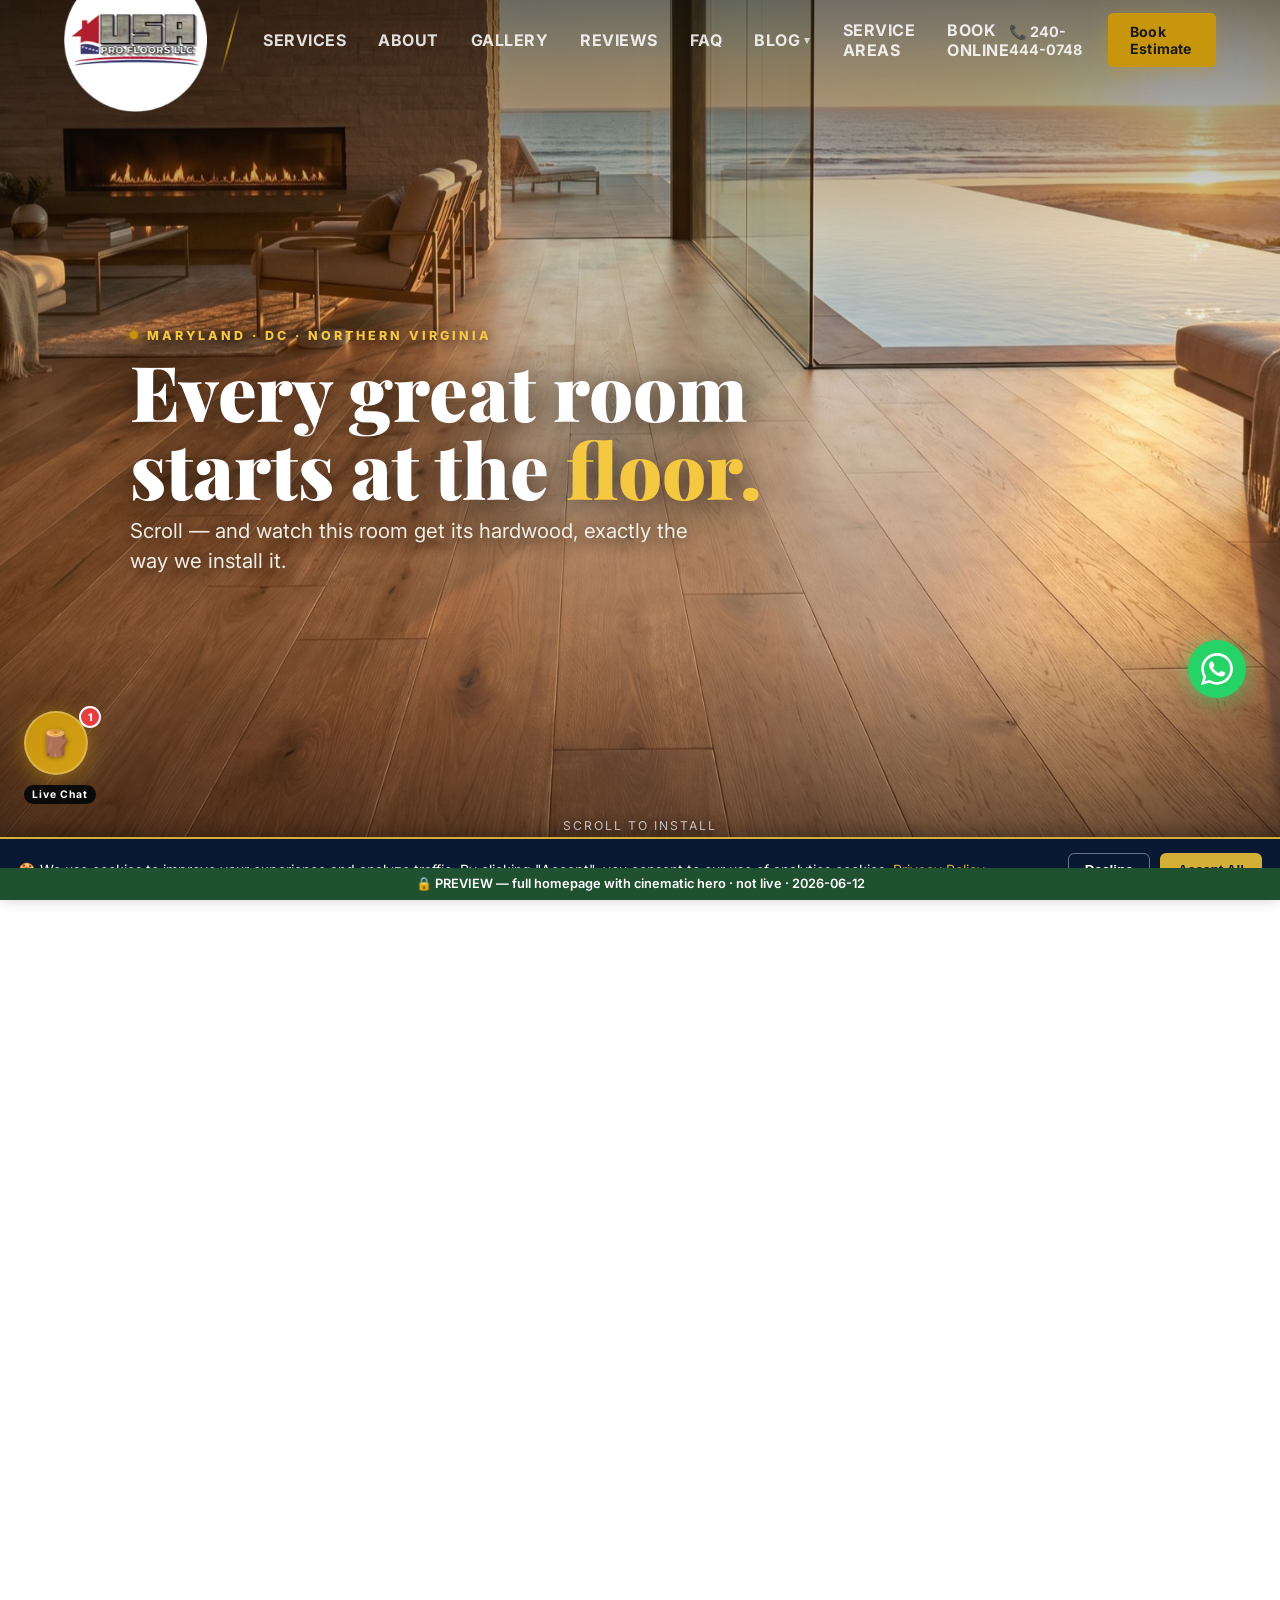
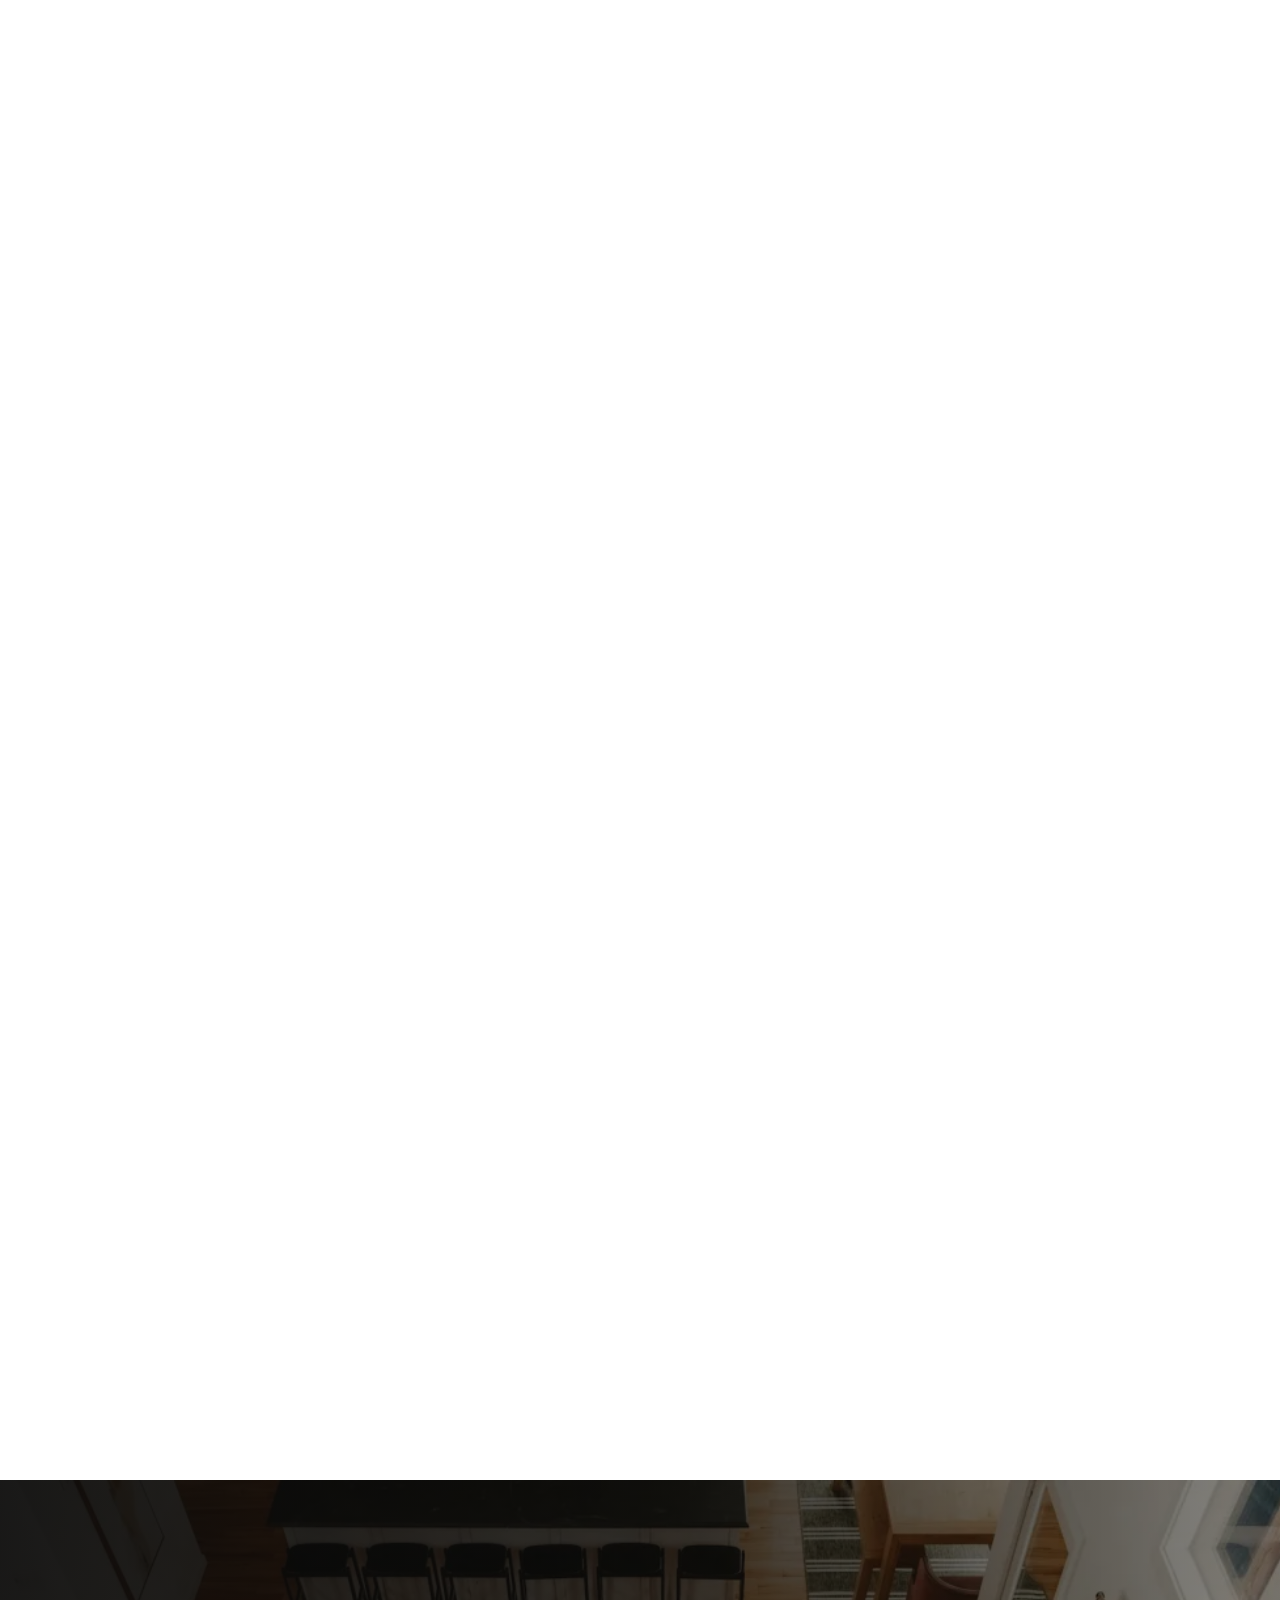
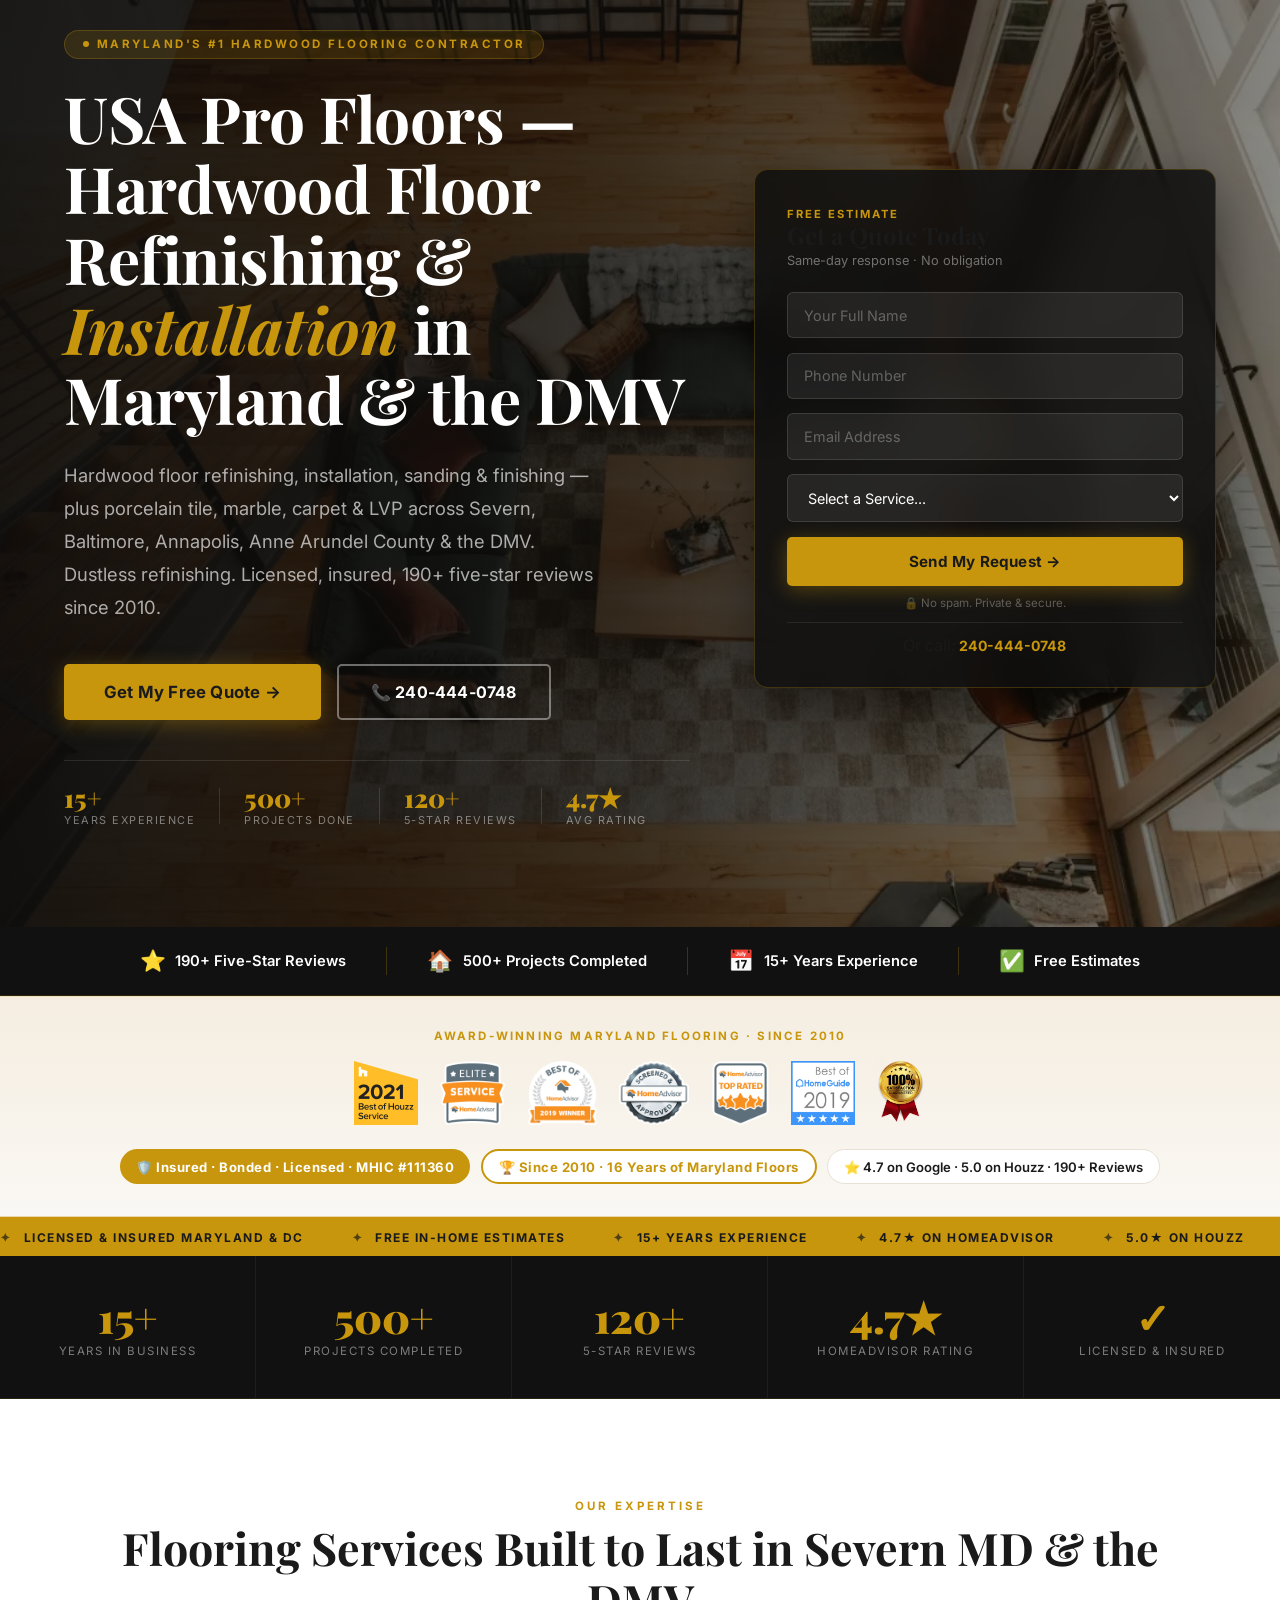
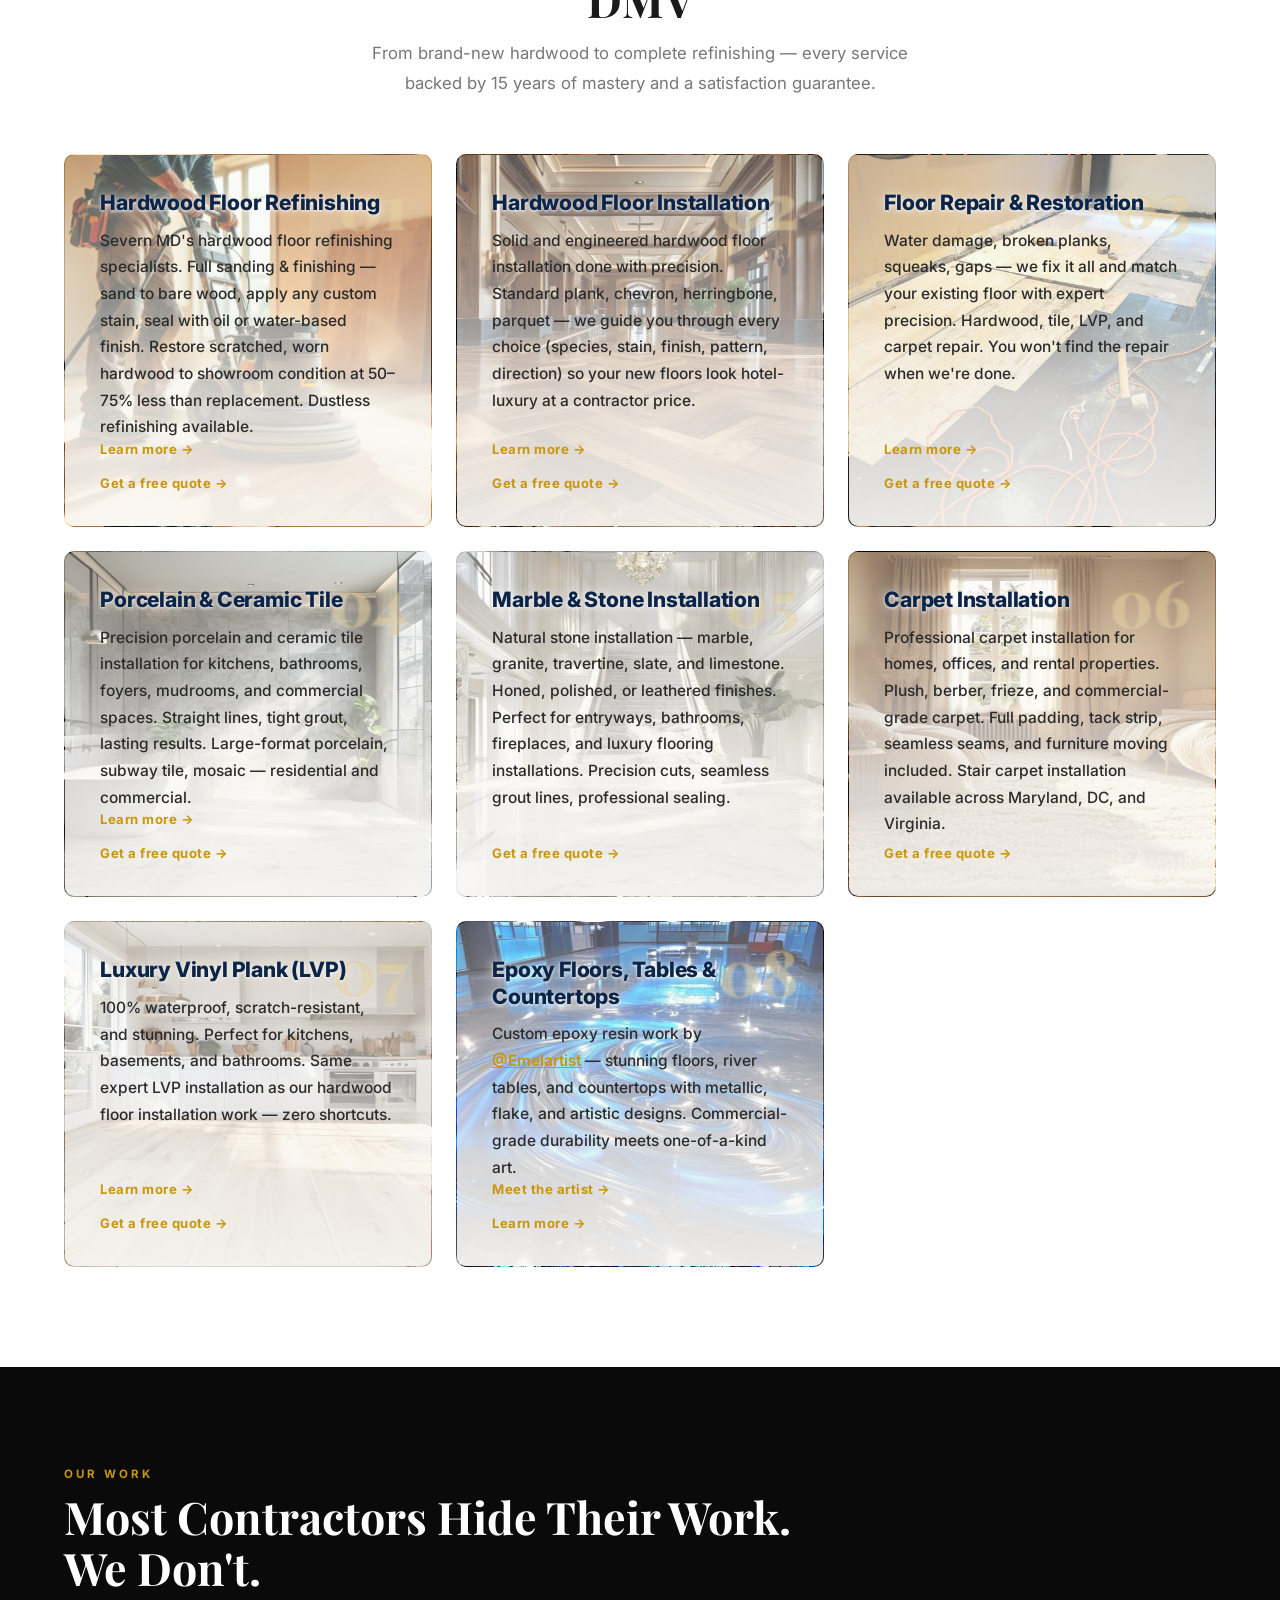
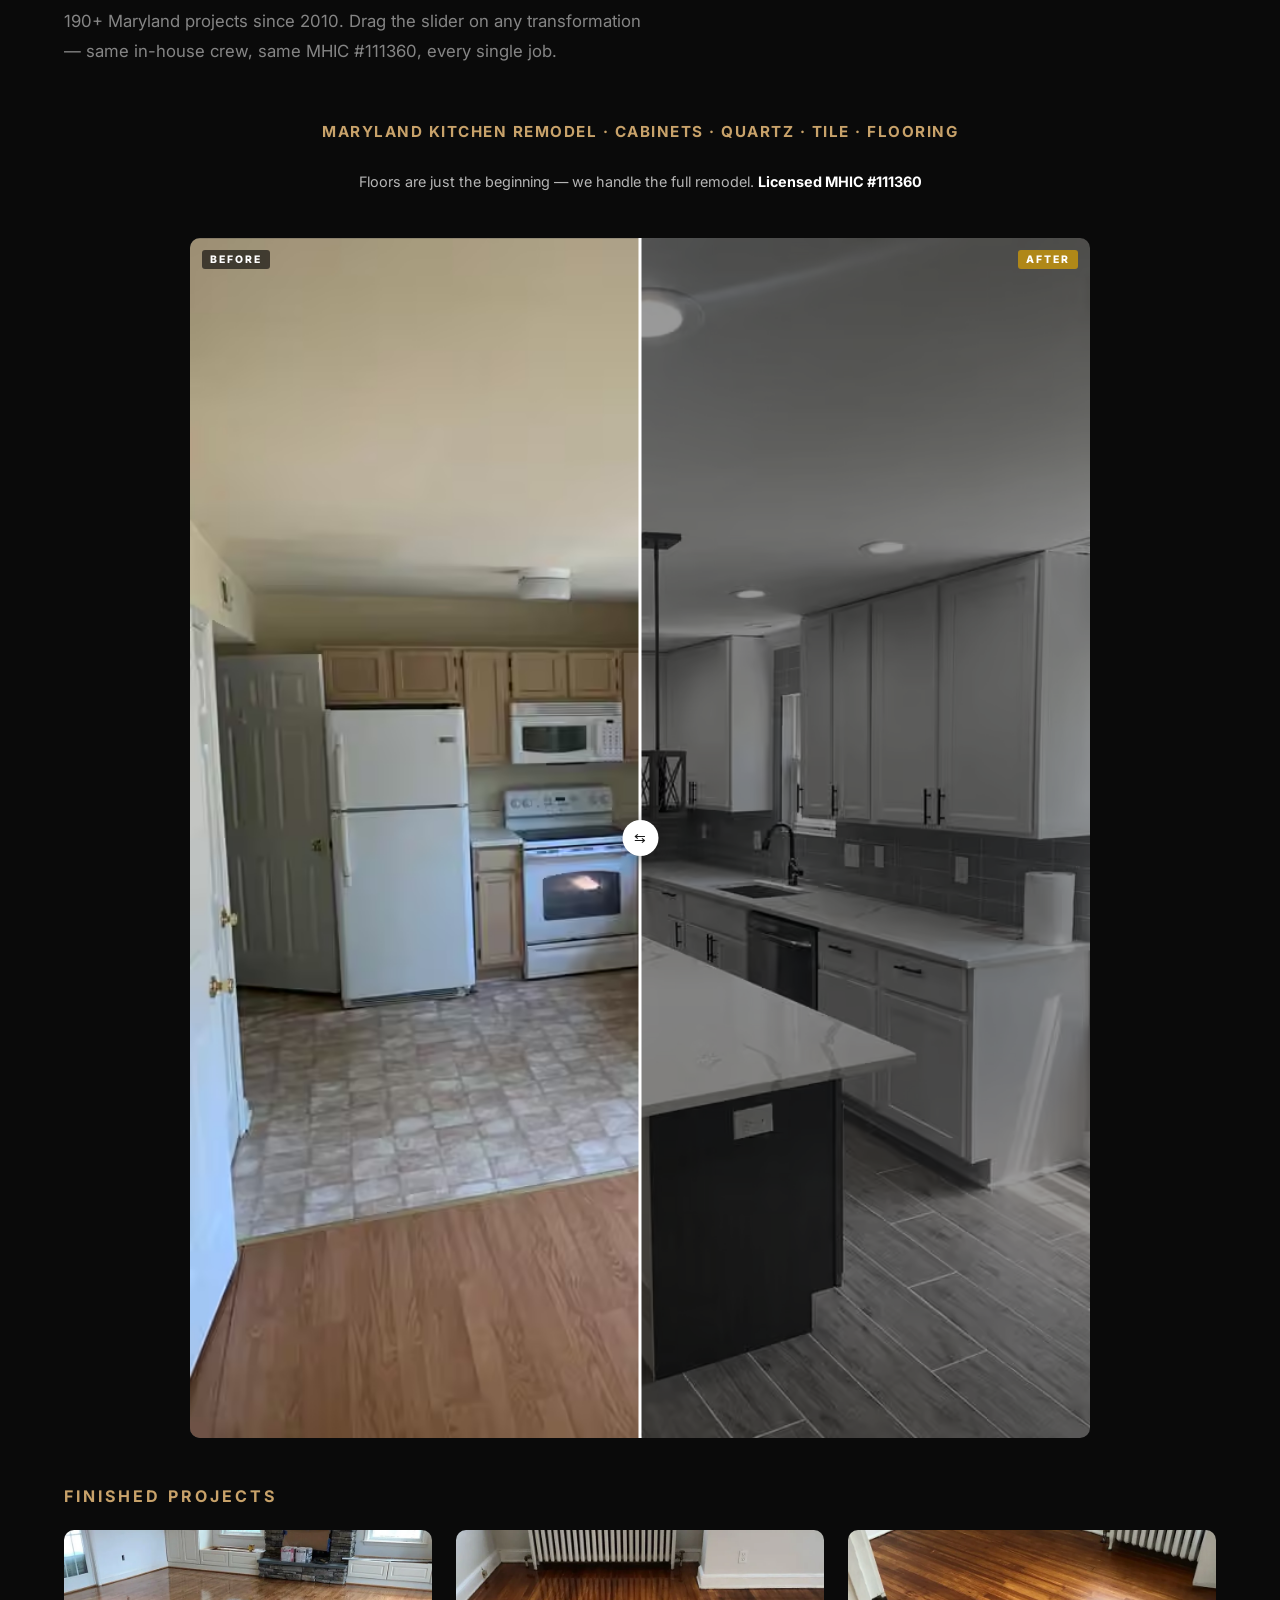
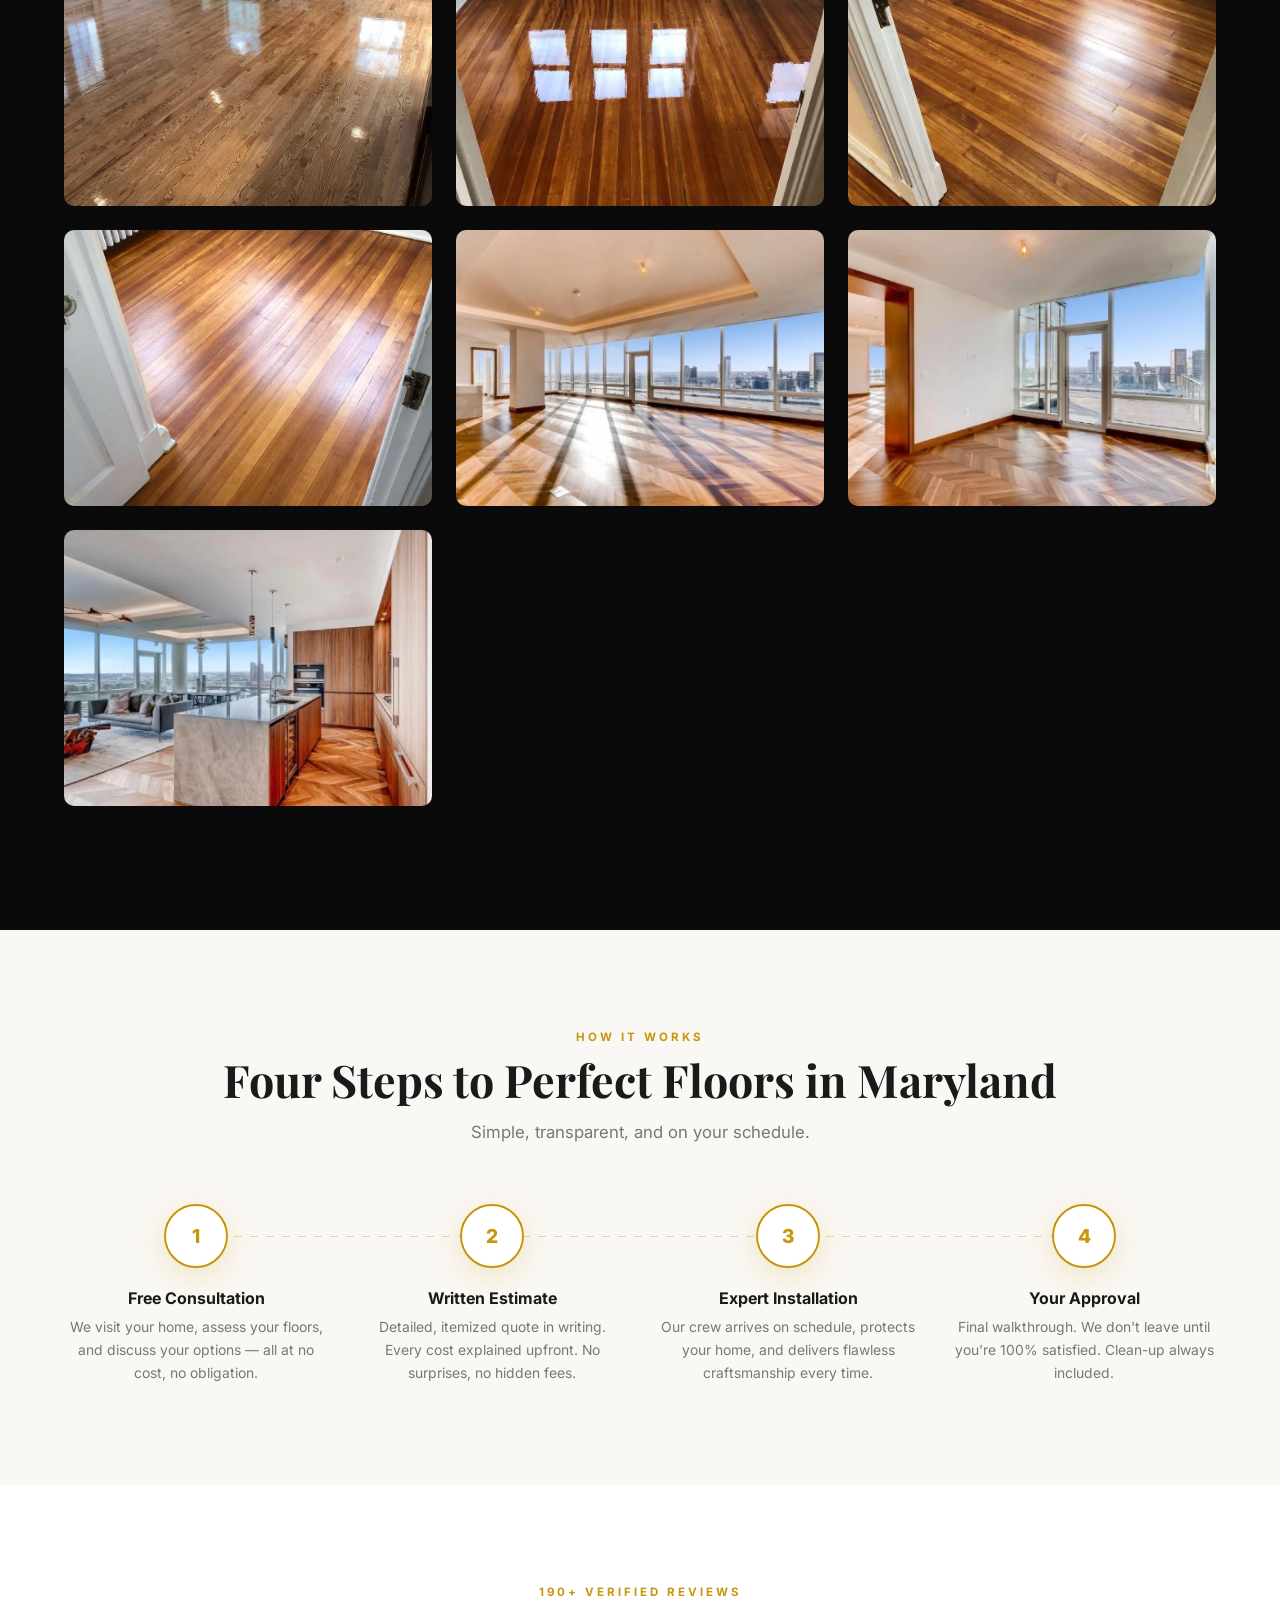
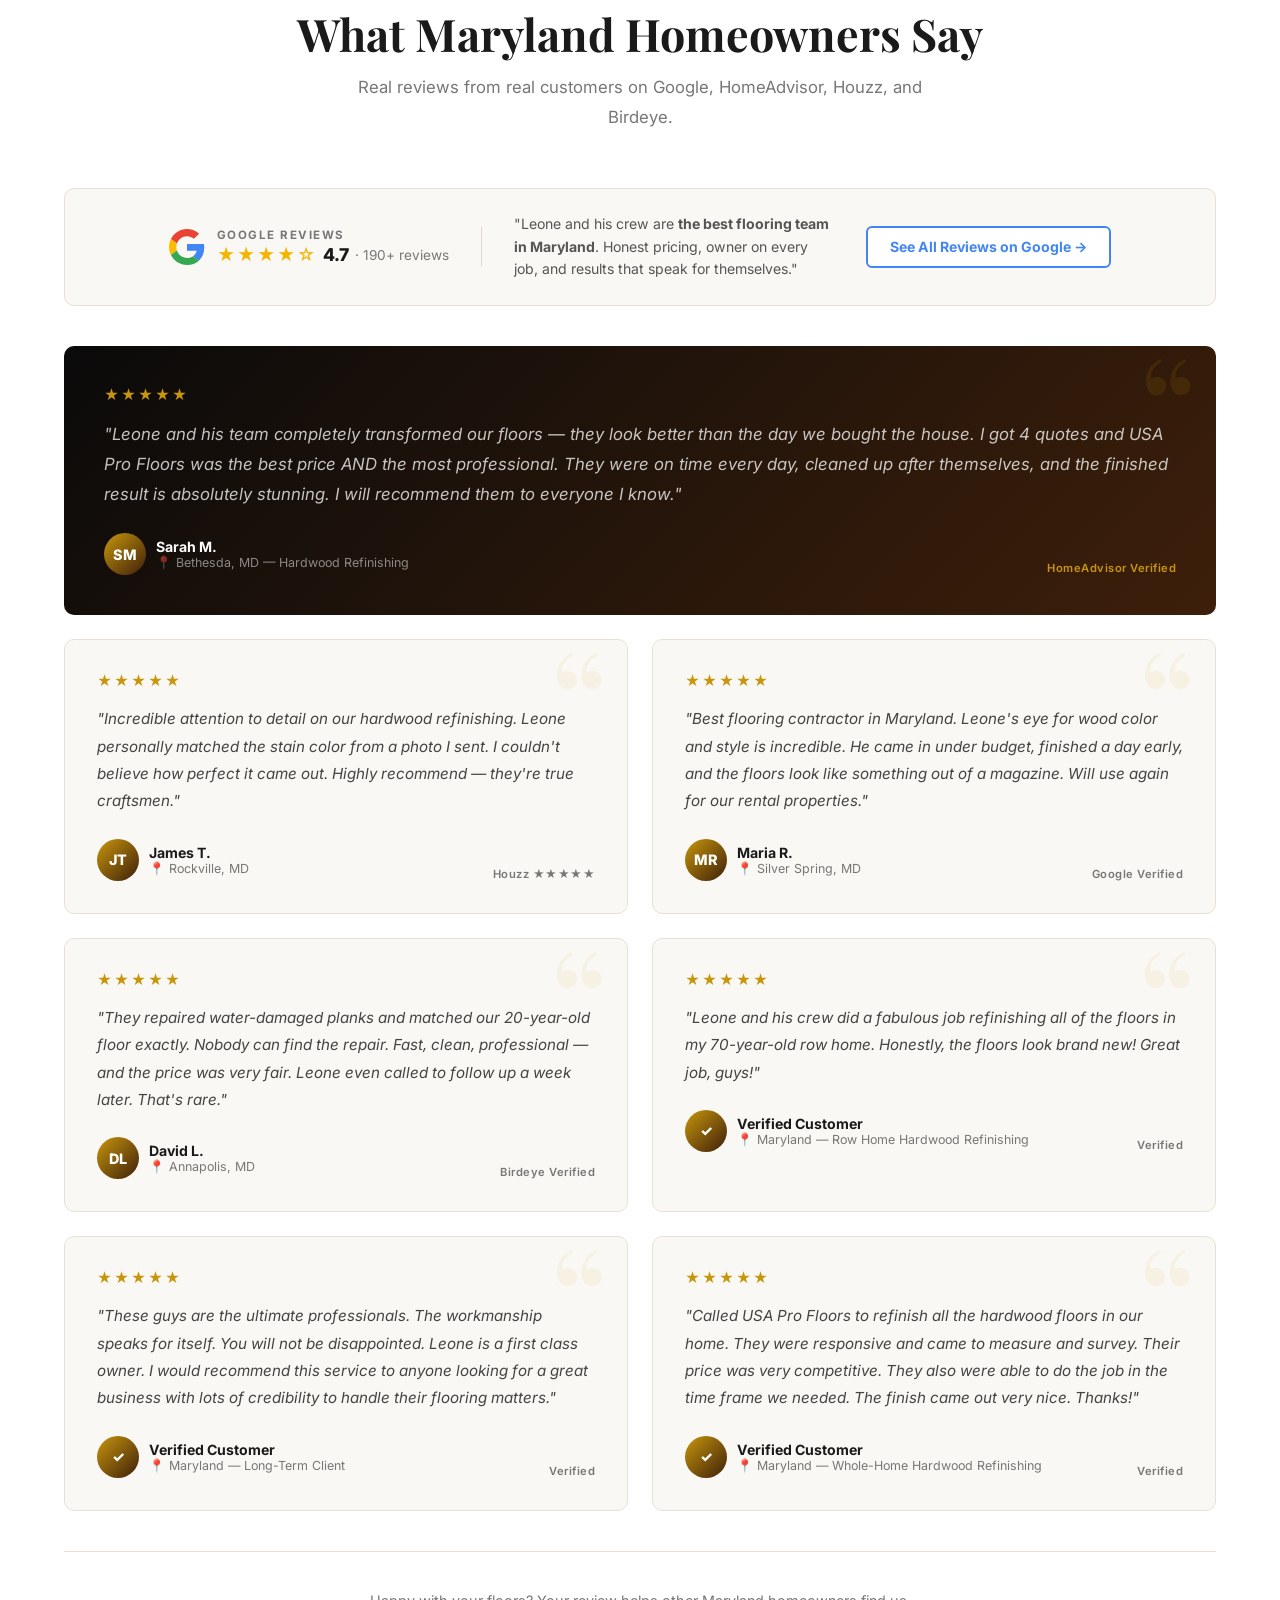
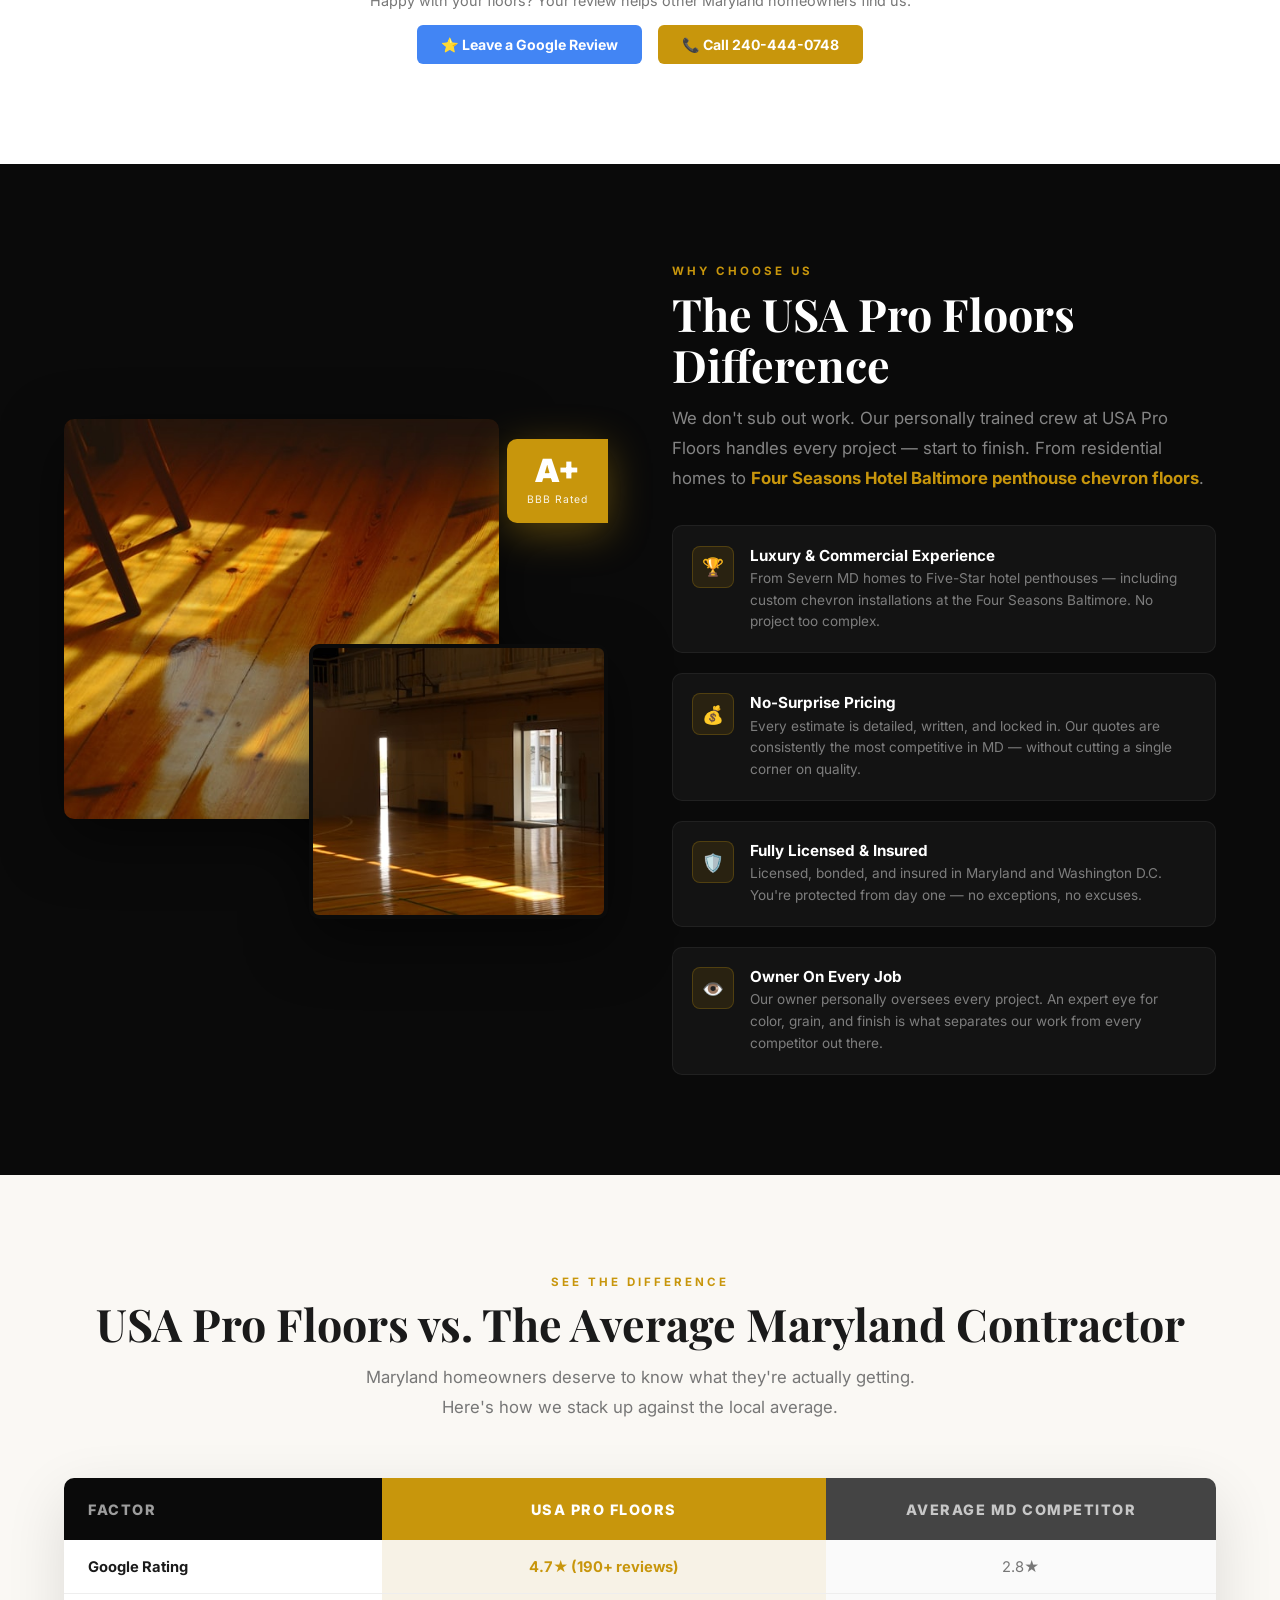
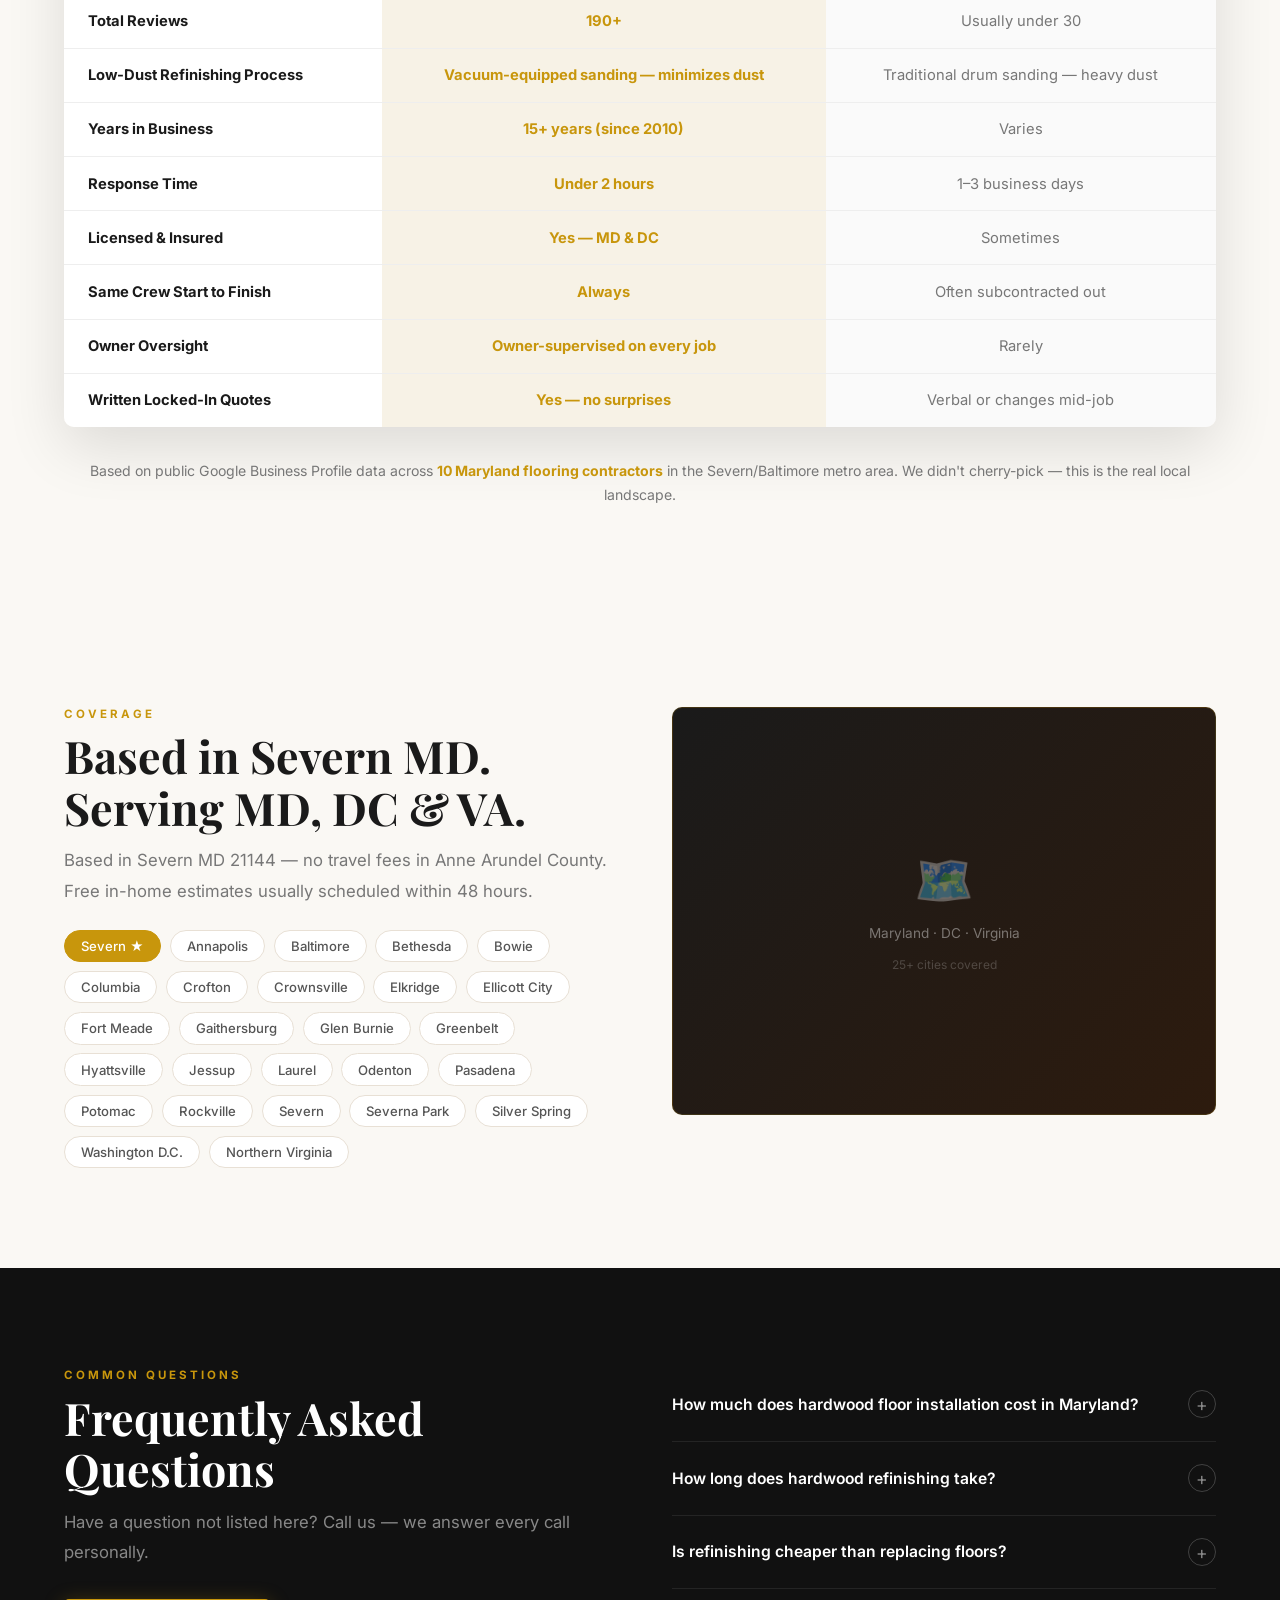
==== index.html @ c04179e0 "USA Pro Floors cinematic hero preview for review Co-Authored-By: Claude Fable 5 <noreply@anthropic.c" ====
<!DOCTYPE html>
<html lang="en">
<head><meta name="robots" content="noindex,nofollow">
  <meta charset="UTF-8" />
  <meta name="viewport" content="width=device-width, initial-scale=1.0" />
  <meta name="robots" content="index, follow" />
  <link rel="canonical" href="https://usaprofloors.com/" />

  <!-- ═══ MOBILE UX / PWA ═══ -->
  <meta name="theme-color" content="#bf0a30">
  <meta name="msapplication-TileColor" content="#bf0a30">
  <link rel="icon" href="images/apple-touch-icon.png" type="image/png">
  <link rel="apple-touch-icon" sizes="180x180" href="images/apple-touch-icon.png">
  <link rel="manifest" href="https://usaprofloors.com/manifest.json">

  <!-- ═══ FRESHNESS SIGNAL ═══ -->
  <meta name="last-modified" content="2026-04-28">

  <!-- ═══ GOOGLE ANALYTICS 4 + Consent Mode v2 (cookieless until consent) ═══ -->
  <script>
    window.dataLayer=window.dataLayer||[];
    function gtag(){dataLayer.push(arguments);}
    // Consent Mode v2 — deny everything by default; GA4 still tracks via cookieless pings
    gtag('consent','default',{
      ad_storage:'denied', ad_user_data:'denied', ad_personalization:'denied',
      analytics_storage:'denied', functionality_storage:'granted', security_storage:'granted',
      wait_for_update:500
    });
    gtag('js',new Date());
    gtag('config','G-0KWWK8C301',{anonymize_ip:true});
  </script>
  <!-- Defer GTM script until idle — saves blocking time -->
  <script>
    function loadGTM(){var s=document.createElement('script');s.async=true;s.src='https://www.googletagmanager.com/gtag/js?id=G-0KWWK8C301';document.head.appendChild(s);}
    if('requestIdleCallback' in window){requestIdleCallback(loadGTM,{timeout:3000});}else{setTimeout(loadGTM,2500);}
  </script>

  <!-- ═══ SEO META ═══ -->
  <meta name="google-site-verification" content="18075c786d1fff3a" />
  <link rel="alternate" type="application/rss+xml" title="USA Pro Floors — Flooring Tips Blog" href="https://usaprofloors.com/blog/feed.xml" />
  <title>Hardwood Refinishing &amp; Install Rockville Bethesda Severn MD</title>
  <meta name="description" content="Maryland hardwood flooring refinishing &amp; installation Contractor — LVP, tile, epoxy, repairs. MHIC #111360 · 190+ 5★ · since 2010. Free Estimate: 240-444-0748." />

  <!-- ═══ OPEN GRAPH ═══ -->
  <meta property="og:title" content="Maryland Hardwood Floors · 3,000+ Jobs Since 2010 | USA Pro Floors" />
  <meta property="og:description" content="Refinishing, installation, repair, full kitchen remodels — every job in-house since 2010. 3,000+ Maryland jobs · 190+ 5★ reviews · MHIC #111360. Get a real online quote in 3 min." />
  <meta property="og:type" content="website" />
  <meta property="og:url" content="https://usaprofloors.com/" />
  <meta property="og:image" content="https://cdpculwlzwtamyibbkuc.supabase.co/storage/v1/object/public/usaprofloors-images/og-image.jpg" />
  <meta property="og:image:secure_url" content="https://cdpculwlzwtamyibbkuc.supabase.co/storage/v1/object/public/usaprofloors-images/og-image.jpg" />
  <meta property="og:image:type" content="image/jpeg" />
  <meta property="og:image:alt" content="USA Pro Floors LLC — hardwood floor refinishing & installation Severn Maryland" />
  <meta property="og:image:width" content="1200" />
  <meta property="og:image:height" content="630" />
  <meta property="og:site_name" content="USA Pro Floors LLC" />
  <meta property="og:locale" content="en_US" />
  <meta name="twitter:card" content="summary_large_image" />
  <meta name="twitter:title" content="Hardwood Floor Refinishing & Installation in Severn MD | USA Pro Floors" />
  <meta name="twitter:description" content="Hardwood floor refinishing, installation, sanding & finishing, porcelain tile, marble, carpet & LVP in Severn MD. Serving the DMV since 2010. 190+ 5★. 240-444-0748." />
  <meta name="twitter:image" content="https://cdpculwlzwtamyibbkuc.supabase.co/storage/v1/object/public/usaprofloors-images/og-image.jpg" />

  <!-- ═══ PERFORMANCE ═══ -->
  <link rel="preconnect" href="https://fonts.googleapis.com" />
  <link rel="preconnect" href="https://fonts.gstatic.com" crossorigin />
  <link rel="dns-prefetch" href="https://cdn.jsdelivr.net" />
  <link rel="dns-prefetch" href="https://cdpculwlzwtamyibbkuc.supabase.co" />
  <!-- Hero LCP preload — AVIF first (60% smaller than WebP), mobile-specific variant for smallest possible LCP image -->
  <link rel="preload" as="image" href="images/bg/hero-living-room-480w.avif" type="image/avif" fetchpriority="high" media="(max-width: 500px)" />
  <link rel="preload" as="image" href="images/bg/hero-living-room-800w.avif" type="image/avif" fetchpriority="high" media="(min-width: 501px) and (max-width: 820px)" />
  <link rel="preload" as="image" href="images/bg/hero-living-room-1200w.avif" type="image/avif" fetchpriority="high" media="(min-width: 821px)" />
  <!-- Fonts: preload stylesheet + direct load (faster LCP for H1 text vs media="print" trick) -->
  <link rel="preload" as="style" href="https://fonts.googleapis.com/css2?family=Inter:wght@400;700&family=Playfair+Display:wght@700&display=swap" />
  <link rel="stylesheet" href="https://fonts.googleapis.com/css2?family=Inter:wght@400;700&family=Playfair+Display:wght@700&display=swap" media="print" onload="this.media='all'" />
  <noscript><link rel="stylesheet" href="https://fonts.googleapis.com/css2?family=Inter:wght@400;700&family=Playfair+Display:wght@700&display=swap" /></noscript>

  <!-- ═══ UTM capture (inline ~500B) — runs sync to capture paid-traffic source on landing ═══ -->
  <script>
    (function(){
      var p = new URLSearchParams(window.location.search);
      var keys = ['utm_source','utm_medium','utm_campaign','utm_content','utm_term','gclid','gbraid','wbraid'];
      var saved = false;
      keys.forEach(function(k){ if(p.get(k)){ sessionStorage.setItem(k, p.get(k)); saved = true; } });
      if(saved) sessionStorage.setItem('utm_landing_page', window.location.pathname);
    })();
  </script>

  <!-- ═══ SUPABASE — externalized & deferred 2026-06-09 (was 7KB inline, blocking LCP) ═══ -->
  <script defer src="js/supabase-bootstrap.js"></script>

  <!-- ═══ STRUCTURED DATA ═══ -->
  <script type="application/ld+json">
  {
    "@context": "https://schema.org",
    "@graph": [
      {
        "@type": "HomeAndConstructionBusiness",
        "@id": "https://usaprofloors.com/#business",
        "name": "USA Pro Floors LLC",
        "alternateName": "USA Pro Floors",
        "url": "https://usaprofloors.com",
        "telephone": "+12404440748",
        "email": "client@usaprofloors.com",
        "image": [
          "https://usaprofloors.com/images/og-hero.jpg",
          "https://cdpculwlzwtamyibbkuc.supabase.co/storage/v1/object/public/usaprofloors-images/og-image.jpg",
          "https://usaprofloors.com/images/bg/hero-living-room-1200w.webp"
        ],
        "logo": "https://usaprofloors.com/images/hero/logo.png",
        "address": {
          "@type": "PostalAddress",
          "streetAddress": "1464 Georgia Ave",
          "addressLocality": "Severn",
          "addressRegion": "MD",
          "postalCode": "21144",
          "addressCountry": "US"
        },
        "identifier": [
          {"@type": "PropertyValue", "name": "MHIC License", "value": "111360"}
        ],
        "geo": {
          "@type": "GeoCoordinates",
          "latitude": 39.12057,
          "longitude": -76.677621
        },
        "foundingDate":"2010",
        "identifier": [
          {
            "@type": "PropertyValue",
            "propertyID": "MHIC",
            "name": "Maryland Home Improvement Commission License",
            "value": "111360"
          }
        ],
        "description": "Professional hardwood floor refinishing, hardwood floor installation, hardwood sanding and finishing, porcelain tile installation, marble and stone installation, carpet installation, luxury vinyl plank (LVP), epoxy floors, tables & countertops, and floor repair serving Severn MD 21144, Anne Arundel County, Baltimore, Washington DC, Northern Virginia, and the entire DMV area since 2010.",
        "priceRange": "$$",
        "currenciesAccepted": "USD",
        "paymentAccepted": "Cash, Check, Credit Card, Debit Card",
        "speakable": {
          "@type": "SpeakableSpecification",
          "cssSelector": ["h1", ".section-title", ".rev-text", ".faq-q"]
        },
        "openingHoursSpecification": [
          {"@type":"OpeningHoursSpecification","dayOfWeek":"Monday","opens":"08:00","closes":"18:00"},
          {"@type":"OpeningHoursSpecification","dayOfWeek":"Tuesday","opens":"08:00","closes":"18:00"},
          {"@type":"OpeningHoursSpecification","dayOfWeek":"Wednesday","opens":"08:00","closes":"18:00"},
          {"@type":"OpeningHoursSpecification","dayOfWeek":"Thursday","opens":"08:00","closes":"18:00"},
          {"@type":"OpeningHoursSpecification","dayOfWeek":"Friday","opens":"08:00","closes":"18:00"},
          {"@type":"OpeningHoursSpecification","dayOfWeek":"Saturday","opens":"09:00","closes":"16:00"},
          {"@type":"OpeningHoursSpecification","dayOfWeek":"Sunday","opens":"10:00","closes":"14:00"}
        ],
        "founder": {
          "@type": "Person",
          "@id": "https://usaprofloors.com/#owner",
          "name": "Leone Moretti",
          "jobTitle": "Owner & Master Installer",
          "worksFor": {"@id": "https://usaprofloors.com/#business"},
          "knowsAbout": ["hardwood floor refinishing", "hardwood floor installation", "luxury vinyl plank", "epoxy flooring", "tile installation"],
          "sameAs": [
            "https://www.linkedin.com/company/usa-pro-floors-llc",
            "https://www.facebook.com/usaprofloors",
            "https://www.instagram.com/usaprofloors/"
          ]
        },
        "employee": {
          "@type": "Person",
          "@id": "https://usaprofloors.com/#owner",
          "name": "Leone Moretti",
          "jobTitle": "Owner & Master Installer"
        },
        "areaServed": [
          {"@type": "City", "name": "Severn", "containedInPlace": {"@type": "State", "name": "Maryland"}},
          {"@type": "City", "name": "Baltimore", "containedInPlace": {"@type": "State", "name": "Maryland"}},
          {"@type": "City", "name": "Annapolis", "containedInPlace": {"@type": "State", "name": "Maryland"}},
          {"@type": "City", "name": "Columbia", "containedInPlace": {"@type": "State", "name": "Maryland"}},
          {"@type": "City", "name": "Glen Burnie", "containedInPlace": {"@type": "State", "name": "Maryland"}},
          {"@type": "City", "name": "Pasadena", "containedInPlace": {"@type": "State", "name": "Maryland"}},
          {"@type": "City", "name": "Odenton", "containedInPlace": {"@type": "State", "name": "Maryland"}},
          {"@type": "City", "name": "Crofton", "containedInPlace": {"@type": "State", "name": "Maryland"}},
          {"@type": "City", "name": "Gambrills", "containedInPlace": {"@type": "State", "name": "Maryland"}},
          {"@type": "City", "name": "Hanover", "containedInPlace": {"@type": "State", "name": "Maryland"}},
          {"@type": "City", "name": "Rockville", "containedInPlace": {"@type": "State", "name": "Maryland"}},
          {"@type": "City", "name": "Bethesda", "containedInPlace": {"@type": "State", "name": "Maryland"}},
          {"@type": "City", "name": "North Bethesda", "containedInPlace": {"@type": "State", "name": "Maryland"}},
          {"@type": "City", "name": "Bowie", "containedInPlace": {"@type": "State", "name": "Maryland"}},
          {"@type": "City", "name": "Silver Spring", "containedInPlace": {"@type": "State", "name": "Maryland"}},
          {"@type": "City", "name": "Potomac", "containedInPlace": {"@type": "State", "name": "Maryland"}},
          {"@type": "City", "name": "Ellicott City", "containedInPlace": {"@type": "State", "name": "Maryland"}},
          {"@type": "City", "name": "Hyattsville", "containedInPlace": {"@type": "State", "name": "Maryland"}},
          {"@type": "City", "name": "Laurel", "containedInPlace": {"@type": "State", "name": "Maryland"}},
          {"@type": "City", "name": "Severna Park", "containedInPlace": {"@type": "State", "name": "Maryland"}},
          {"@type": "City", "name": "Edgewater", "containedInPlace": {"@type": "State", "name": "Maryland"}},
          {"@type": "City", "name": "Millersville", "containedInPlace": {"@type": "State", "name": "Maryland"}},
          {"@type": "City", "name": "Capitol Heights", "containedInPlace": {"@type": "State", "name": "Maryland"}},
          {"@type": "City", "name": "Fairland", "containedInPlace": {"@type": "State", "name": "Maryland"}},
          {"@type": "City", "name": "Germantown", "containedInPlace": {"@type": "State", "name": "Maryland"}},
          {"@type": "City", "name": "Washington", "containedInPlace": {"@type": "State", "name": "District of Columbia"}},
          {"@type": "AdministrativeArea", "name": "Anne Arundel County"},
          {"@type": "AdministrativeArea", "name": "Montgomery County"},
          {"@type": "AdministrativeArea", "name": "Howard County"},
          {"@type": "AdministrativeArea", "name": "Prince George's County"},
          {"@type": "AdministrativeArea", "name": "Baltimore County"},
          {"@type": "State", "name": "Maryland"},
          {"@type": "State", "name": "District of Columbia"}
        ],
        "serviceArea": {
          "@type": "GeoCircle",
          "geoMidpoint": {"@type": "GeoCoordinates", "latitude": 39.12057, "longitude": -76.677621},
          "geoRadius": "80000"
        },
        "hasOfferCatalog": {
          "@type": "OfferCatalog",
          "name": "Flooring Services",
          "itemListElement": [
            {"@type": "Offer", "itemOffered": {"@type": "Service", "name": "Hardwood Floor Refinishing", "description": "Dustless refinishing with vacuum-equipped sanders, custom staining, and professional oil or water-based polyurethane finishing of existing hardwood floors. 50-75% less than replacement.", "url": "https://usaprofloors.com/hardwood-refinishing-baltimore-md"}},
            {"@type": "Offer", "itemOffered": {"@type": "Service", "name": "Hardwood Floor Installation", "description": "Professional installation of solid and engineered hardwood flooring including oak, walnut, hickory, maple, and exotic species. Plank, herringbone, and chevron layouts.", "url": "https://usaprofloors.com/hardwood-installation-severn-md"}},
            {"@type": "Offer", "itemOffered": {"@type": "Service", "name": "Hardwood Floor Sanding and Finishing", "description": "Complete hardwood floor sanding and finishing service — sand to bare wood, apply custom stain, seal with oil or water-based polyurethane. Free color consultation included.", "url": "https://usaprofloors.com/#services"}},
            {"@type": "Offer", "itemOffered": {"@type": "Service", "name": "Porcelain and Ceramic Tile Installation", "description": "Porcelain, ceramic, and natural stone tile installation for bathrooms, kitchens, showers, foyers, and floors with full waterproofing and precision grout work.", "url": "https://usaprofloors.com/tile-installation-severn-md"}},
            {"@type": "Offer", "itemOffered": {"@type": "Service", "name": "Marble and Stone Installation", "description": "Luxury marble, travertine, granite, and natural stone flooring installation for high-end residential and commercial projects across Maryland and the DMV.", "url": "https://usaprofloors.com/#services"}},
            {"@type": "Offer", "itemOffered": {"@type": "Service", "name": "Carpet Installation", "description": "Professional carpet installation for bedrooms, living rooms, stairs, and commercial spaces. Subfloor prep, padding, and seamless installation included.", "url": "https://usaprofloors.com/#services"}},
            {"@type": "Offer", "itemOffered": {"@type": "Service", "name": "Luxury Vinyl Plank (LVP) Installation", "description": "Waterproof luxury vinyl plank flooring installation for kitchens, bathrooms, basements, and whole homes.", "url": "https://usaprofloors.com/lvp-installation-maryland"}},
            {"@type": "Offer", "itemOffered": {"@type": "Service", "name": "Epoxy Floors, Tables & Countertops", "description": "Commercial-grade epoxy and polyaspartic coatings for garage floors, tables, and countertops with decorative flakes and UV-stable top coats.", "url": "https://usaprofloors.com/epoxy-garage-floor-maryland"}},
            {"@type": "Offer", "itemOffered": {"@type": "Service", "name": "Floor Repair & Restoration", "description": "Water damage restoration, board replacement, squeaky floor repair, and pet damage repair for hardwood floors.", "url": "https://usaprofloors.com/floor-repair-anne-arundel-county"}}
          ]
        },
        "aggregateRating": {
          "@type": "AggregateRating",
          "ratingValue": "4.7",
          "reviewCount": "190",
          "bestRating": "5",
          "worstRating": "1"
        },
        "review": [
          {
            "@type": "Review",
            "reviewRating": {"@type": "Rating", "ratingValue": "5", "bestRating": "5"},
            "author": {"@type": "Person", "name": "Sarah M."},
            "itemReviewed": {"@type": "Service", "name": "Hardwood Floor Refinishing"},
            "publisher": {"@type": "Organization", "name": "HomeAdvisor"},
            "reviewBody": "Leone and his team completely transformed our floors — they look better than the day we bought the house. I got 4 quotes and USA Pro Floors was the best price AND the most professional. They were on time every day, cleaned up after themselves, and the finished result is absolutely stunning. I will recommend them to everyone I know."
          },
          {
            "@type": "Review",
            "reviewRating": {"@type": "Rating", "ratingValue": "5", "bestRating": "5"},
            "author": {"@type": "Person", "name": "James T."},
            "itemReviewed": {"@type": "Service", "name": "Hardwood Floor Refinishing"},
            "publisher": {"@type": "Organization", "name": "Houzz"},
            "reviewBody": "Incredible attention to detail on our hardwood refinishing. Leone personally matched the stain color from a photo I sent. I couldn't believe how perfect it came out. Highly recommend — they're true craftsmen."
          },
          {
            "@type": "Review",
            "reviewRating": {"@type": "Rating", "ratingValue": "5", "bestRating": "5"},
            "author": {"@type": "Person", "name": "Maria R."},
            "itemReviewed": {"@type": "Service", "name": "Hardwood Floor Installation"},
            "publisher": {"@type": "Organization", "name": "Google"},
            "reviewBody": "Best flooring contractor in Maryland. Leone's eye for wood color and style is incredible. He came in under budget, finished a day early, and the floors look like something out of a magazine. Will use again for our rental properties."
          },
          {
            "@type": "Review",
            "reviewRating": {"@type": "Rating", "ratingValue": "5", "bestRating": "5"},
            "author": {"@type": "Person", "name": "David L."},
            "itemReviewed": {"@type": "Service", "name": "Hardwood Floor Repair"},
            "publisher": {"@type": "Organization", "name": "Birdeye"},
            "reviewBody": "They repaired water-damaged planks and matched our 20-year-old floor exactly. Nobody can find the repair. Fast, clean, professional — and the price was very fair. Leone even called to follow up a week later. That's rare."
          }
        ],
        "sameAs": [
          "https://www.facebook.com/profile.php?id=61557739220866",
          "https://www.instagram.com/usaprofloors/",
          "https://www.youtube.com/@usaprofloors",
          "https://www.linkedin.com/company/usa-pro-floors-llc",
          "https://x.com/usaprofloors",
          "https://g.page/usaprofloors",
          "https://www.homeadvisor.com/rated.USAProFloors.74162424.html"
        ]
      },
      {
        "@type": "FAQPage",
        "mainEntity": [
          {
            "@type": "Question",
            "name": "How much does hardwood floor installation cost in Maryland?",
            "acceptedAnswer": {"@type": "Answer", "text": "Hardwood floor installation in Maryland typically costs $6–$12 per square foot for materials and labor combined, depending on wood species, subfloor condition, and room complexity. USA Pro Floors offers free in-home estimates with no obligation."}
          },
          {
            "@type": "Question",
            "name": "How long does hardwood floor refinishing take?",
            "acceptedAnswer": {"@type": "Answer", "text": "Most hardwood refinishing projects take 2–4 days for a standard home. The sanding process takes 1 day, staining 1 day, and finish coats need 24 hours each to dry. We minimize disruption and provide a detailed timeline before we start."}
          },
          {
            "@type": "Question",
            "name": "Is hardwood refinishing cheaper than replacement?",
            "acceptedAnswer": {"@type": "Answer", "text": "Yes — refinishing typically costs 50–75% less than full replacement. Most hardwood floors can be refinished 4–6 times over their lifetime. We'll tell you honestly if refinishing makes sense for your floors."}
          },
          {
            "@type": "Question",
            "name": "Are you licensed and insured in Maryland?",
            "acceptedAnswer": {"@type": "Answer", "text": "Yes. USA Pro Floors LLC is fully licensed, bonded, and insured in both Maryland and Washington D.C. We carry full liability insurance and workers' compensation on every project."}
          },
          {
            "@type": "Question",
            "name": "What areas do you serve?",
            "acceptedAnswer": {"@type": "Answer", "text": "We serve all of Maryland including Severn, Baltimore, Annapolis, Columbia, Glen Burnie, Pasadena, Odenton, Crofton, Gambrills, Hanover, and all of Anne Arundel County, plus Washington D.C. and Northern Virginia. Call us to confirm your specific area."}
          },
          {
            "@type": "Question",
            "name": "What is hardwood floor sanding and finishing?",
            "acceptedAnswer": {"@type": "Answer", "text": "Hardwood floor sanding and finishing is the process of removing the existing finish and surface layer of your hardwood floor down to raw wood, then applying a new stain (optional) and a durable protective topcoat — oil-based or water-based polyurethane. It restores worn, scratched, or dull hardwood floors to like-new condition without replacement. USA Pro Floors uses dustless sanding equipment to keep your home clean during the process."}
          },
          {
            "@type": "Question",
            "name": "Do you install porcelain tile in Severn MD?",
            "acceptedAnswer": {"@type": "Answer", "text": "Yes. We install porcelain tile, ceramic tile, and natural stone throughout Severn MD, Anne Arundel County, and the wider DMV area. Porcelain tile is our most requested tile for kitchens and bathrooms because it's waterproof, scratch-resistant, and lasts 20+ years. Free in-home consultations with tile samples."}
          },
          {
            "@type": "Question",
            "name": "Do you install marble and natural stone flooring?",
            "acceptedAnswer": {"@type": "Answer", "text": "Yes. We install marble, travertine, granite, slate, and other natural stone flooring for luxury residential and commercial projects across Maryland. Natural stone requires specialized subfloor prep, layout planning, and grouting — we have 15+ years of experience handling high-ticket stone installations."}
          },
          {
            "@type": "Question",
            "name": "Do you install carpet in Maryland?",
            "acceptedAnswer": {"@type": "Answer", "text": "Yes. We install carpet in bedrooms, family rooms, stairs, basements, and commercial spaces throughout Maryland and the DMV. Full-service carpet installation including subfloor prep, padding selection, seaming, and tack-strip work. We work with all major carpet brands."}
          },
          {
            "@type": "Question",
            "name": "What is dustless hardwood refinishing?",
            "acceptedAnswer": {"@type": "Answer", "text": "Dustless hardwood refinishing uses sanders equipped with industrial vacuum systems that capture 95%+ of sanding dust at the source. Your home stays clean, your furniture doesn't need to be moved out, and you don't have to clean dust off every surface afterward. Every USA Pro Floors hardwood floor refinishing project uses dustless equipment at no extra charge."}
          },
          {
            "@type": "Question",
            "name": "How often can hardwood floors be refinished?",
            "acceptedAnswer": {"@type": "Answer", "text": "Solid hardwood floors can typically be refinished 4–6 times over their lifetime — roughly once every 8–12 years depending on traffic and wear. Engineered hardwood can usually be refinished 1–3 times depending on the thickness of the top veneer layer. We'll tell you honestly how much life your floors have left before recommending refinishing or replacement."}
          },
          {
            "@type": "Question",
            "name": "How much does hardwood floor refinishing cost in DC, VA and Maryland?",
            "acceptedAnswer": {"@type": "Answer", "text": "Hardwood floor refinishing in DC, Virginia, and Maryland typically costs $2.50–$4 per square foot, depending on floor condition, stain color choice, and finish type. A standard 500 sq ft room runs $1,250–$2,000 fully finished. Water-based finishes cost slightly more but dry faster and have lower odor. Free in-home estimates with exact pricing — no vague ranges."}
          }
        ]
      },
      {
        "@type": "WebSite",
        "@id": "https://usaprofloors.com/#website",
        "url": "https://usaprofloors.com/",
        "name": "USA Pro Floors LLC",
        "description": "Hardwood installation, dustless refinishing, luxury vinyl plank, tile and epoxy serving Severn MD and the DMV since 2010.",
        "publisher": {"@id": "https://usaprofloors.com/#business"},
        "inLanguage": "en-US",
        "potentialAction": {
          "@type": "SearchAction",
          "target": {
            "@type": "EntryPoint",
            "urlTemplate": "https://usaprofloors.com/?s={search_term_string}"
          },
          "query-input": "required name=search_term_string"
        }
      },
      {
        "@type": "BreadcrumbList",
        "@id": "https://usaprofloors.com/#breadcrumb",
        "itemListElement": [
          {"@type": "ListItem", "position": 1, "name": "Home", "item": "https://usaprofloors.com/"}
        ]
      },
      {
        "@type": "Organization",
        "@id": "https://usaprofloors.com/#organization",
        "name": "USA Pro Floors LLC",
        "alternateName": "L&C Pro Floors LLC",
        "legalName": "L&C Pro Floors LLC",
        "url": "https://usaprofloors.com/",
        "logo": "https://usaprofloors.com/images/hero/logo.png",
        "foundingDate": "2010",
        "founder": {"@type": "Person", "name": "Leone Moretti"},
        "address": {
          "@type": "PostalAddress",
          "streetAddress": "1464 Georgia Ave",
          "addressLocality": "Severn",
          "addressRegion": "MD",
          "postalCode": "21144",
          "addressCountry": "US"
        },
        "contactPoint": {
          "@type": "ContactPoint",
          "telephone": "+12404440748",
          "contactType": "customer service",
          "email": "client@usaprofloors.com",
          "areaServed": ["MD", "DC", "VA"],
          "availableLanguage": ["English", "Spanish", "Portuguese"]
        },
        "sameAs": [
          "https://www.facebook.com/profile.php?id=61557739220866",
          "https://www.instagram.com/usaprofloors/",
          "https://www.youtube.com/@usaprofloors",
          "https://www.linkedin.com/company/usa-pro-floors-llc",
          "https://x.com/usaprofloors",
          "https://g.page/usaprofloors"
        ]
      }
    ]
  }
  </script>

  <!-- ═══ STANDALONE PERSON SCHEMA (entity-graph signal for LLMs / AI search) ═══ -->
  <script type="application/ld+json">
  {
    "@context": "https://schema.org",
    "@type": "Person",
    "@id": "https://usaprofloors.com/#leone-moretti",
    "name": "Leone Moretti",
    "jobTitle": "Owner & Master Installer",
    "worksFor": {
      "@type": "LocalBusiness",
      "@id": "https://usaprofloors.com/#business",
      "name": "USA Pro Floors LLC"
    },
    "knowsAbout": ["hardwood floor refinishing", "hardwood floor installation", "luxury vinyl plank", "epoxy flooring", "tile installation", "dustless sanding"],
    "sameAs": [
      "https://www.linkedin.com/company/usa-pro-floors-llc",
      "https://www.facebook.com/usaprofloors",
      "https://www.instagram.com/usaprofloors/",
      "https://www.youtube.com/@usaprofloors"
    ]
  }
  </script>

  <!-- ═══ STANDALONE BLOGPOSTING SCHEMA (content-type signal for LLMs / Google) ═══ -->
  <script type="application/ld+json">
  {
    "@context": "https://schema.org",
    "@type": "BlogPosting",
    "@id": "https://usaprofloors.com/blog/#latest",
    "mainEntityOfPage": "https://usaprofloors.com/blog",
    "headline": "USA Pro Floors Blog — Hardwood Flooring, Refinishing & Installation Tips for Maryland & the DMV",
    "description": "Expert guides on hardwood floor refinishing, installation, LVP, tile, and floor repair from a Maryland MHIC-licensed contractor with 15+ years of in-house experience.",
    "author": {"@id": "https://usaprofloors.com/#leone-moretti"},
    "publisher": {"@id": "https://usaprofloors.com/#business"},
    "datePublished": "2026-04-15",
    "dateModified": "2026-06-09",
    "inLanguage": "en-US",
    "isFamilyFriendly": true,
    "url": "https://usaprofloors.com/blog"
  }
  </script>

  <!-- ═══ STANDALONE WEBSITE SCHEMA (audit-friendly, complements @graph entry) ═══ -->
  <script type="application/ld+json">
  {
    "@context": "https://schema.org",
    "@type": "WebSite",
    "name": "USA Pro Floors",
    "url": "https://usaprofloors.com",
    "datePublished": "2010-01-01",
    "dateModified": "2026-05-12",
    "potentialAction": {
      "@type": "SearchAction",
      "target": "https://usaprofloors.com/?s={search_term_string}",
      "query-input": "required name=search_term_string"
    }
  }
  </script>

  <!-- ═══ STANDALONE BREADCRUMBLIST SCHEMA ═══ -->
  <script type="application/ld+json">
  {
    "@context": "https://schema.org",
    "@type": "BreadcrumbList",
    "itemListElement": [
      {"@type": "ListItem", "position": 1, "name": "Home", "item": "https://usaprofloors.com/"}
    ]
  }
  </script>

  <!-- ═══ HOWTO SCHEMA — hardwood floor refinishing (AIAnswerLayer + cat-24) ═══ -->
  <script type="application/ld+json">
  {
    "@context": "https://schema.org",
    "@type": "HowTo",
    "name": "How to Refinish Hardwood Floors",
    "description": "Professional hardwood floor refinishing process used by USA Pro Floors across Maryland — from initial inspection through final topcoat.",
    "totalTime": "PT3D",
    "estimatedCost": {"@type": "MonetaryAmount", "currency": "USD", "value": "3.00", "unitText": "per sq ft"},
    "supply": [
      {"@type": "HowToSupply", "name": "Drum sander"},
      {"@type": "HowToSupply", "name": "Edger sander"},
      {"@type": "HowToSupply", "name": "Bona hardwood stain"},
      {"@type": "HowToSupply", "name": "Bona Traffic HD finish"}
    ],
    "step": [
      {"@type": "HowToStep", "position": 1, "name": "Inspection & Prep", "text": "Inspect floor for damage, remove furniture, and tape off doorways to contain dust."},
      {"@type": "HowToStep", "position": 2, "name": "Sanding", "text": "Sand the entire floor with a drum sander, followed by an edger for perimeter cuts. Repeat with progressively finer grits (36→60→80)."},
      {"@type": "HowToStep", "position": 3, "name": "Staining (Optional)", "text": "Apply chosen stain color evenly and allow to dry per manufacturer specs."},
      {"@type": "HowToStep", "position": 4, "name": "Finish Coat", "text": "Apply Bona Traffic HD waterborne finish in 2–3 coats, allowing full cure between each."},
      {"@type": "HowToStep", "position": 5, "name": "Final Inspection", "text": "Walk through with homeowner, replace furniture after 24h cure."}
    ]
  }
  </script>

<style>
/* ===== CRITICAL ABOVE-FOLD CSS — inlined to avoid render-blocking ===== */
/* ════════════════════════════════════════════
   USA PRO FLOORS — ELITE V3
   Built to beat the top 5 flooring sites
════════════════════════════════════════════ */

:root {
  --gold: #c8960c;
  --gold-l: #e0a812;
  --gold-xl: #f5c842;
  --gold-fade: rgba(200,150,12,0.12);
  --gold-border: rgba(200,150,12,0.25);
  --dark: #0a0a0a;
  --dark2: #111111;
  --dark3: #181818;
  --dark4: #222222;
  --wood: #3d1f0a;
  --wood-l: #6b3a1f;
  --cream: #faf8f4;
  --warm: #f5ede0;
  --text: #1a1a1a;
  --muted: #777;
  --light-border: #e8e0d5;
  --radius: 10px;
  --shadow: 0 20px 60px rgba(0,0,0,0.12);
  --shadow-dark: 0 20px 60px rgba(0,0,0,0.5);
}

*, *::before, *::after { box-sizing: border-box; margin: 0; padding: 0; }
html { scroll-behavior: smooth; overflow-x: hidden; max-width: 100vw; }
/* Touch-action: prevent double-tap-to-zoom on interactive elements (MobilePulse + WCAG 2.5.5) */
a, button, [role="button"], input[type="submit"], label, summary { touch-action: manipulation; }

body {
  font-family: 'Inter', -apple-system, sans-serif;
  color: var(--text);
  background: #fff;
  overflow-x: hidden;
  -webkit-font-smoothing: antialiased;
}

/* ── SCROLLBAR ── */
::-webkit-scrollbar { width: 5px; }
::-webkit-scrollbar-track { background: var(--dark); }
::-webkit-scrollbar-thumb { background: var(--gold); border-radius: 3px; }

/* ── SCROLL PROGRESS ── */
#progress-bar {
  position: fixed; top: 0; left: 0; height: 3px;
  background: linear-gradient(90deg, var(--gold), var(--gold-xl));
  z-index: 9999; width: 0%; transition: width 0.1s;
}

/* ── FLOATER CTA ── */
#float-cta {
  position: fixed; bottom: 100px; right: 24px; z-index: 998;
  display: flex; flex-direction: column; align-items: center; gap: 8px;
  opacity: 0; transform: translateY(20px); pointer-events: none;
  transition: all 0.4s ease;
}
#float-cta.show { opacity: 1; transform: translateY(0); pointer-events: all; }
.float-btn {
  width: 58px; height: 58px; border-radius: 50%;
  display: flex; align-items: center; justify-content: center;
  font-size: 1.4rem; cursor: pointer;
  text-decoration: none; border: none;
  box-shadow: 0 8px 30px rgba(0,0,0,0.35);
  transition: transform 0.2s;
  position: relative;
}
.float-btn:hover { transform: scale(1.1); }
.float-call {
  background: var(--gold);
  animation: ring 2.5s ease-in-out infinite;
}
@keyframes ring {
  0%,100% { box-shadow: 0 0 0 0 rgba(200,150,12,0.6), 0 8px 30px rgba(0,0,0,0.35); }
  50% { box-shadow: 0 0 0 16px rgba(200,150,12,0), 0 8px 30px rgba(0,0,0,0.35); }
}
.float-label {
  background: var(--dark); color: #fff;
  font-size: 0.65rem; font-weight: 700; letter-spacing: 1px;
  padding: 3px 8px; border-radius: 10px; white-space: nowrap;
}

/* ══ NAV ══ */
#nav {
  position: fixed; top: 0; left: 0; right: 0; z-index: 1000;
  transition: all 0.4s ease;
  padding: 0 5%;
}
#nav.scrolled {
  background: rgba(10,10,10,0.96);
  backdrop-filter: blur(20px);
  -webkit-backdrop-filter: blur(20px);
  border-bottom: 1px solid var(--gold-border);
  box-shadow: 0 4px 40px rgba(0,0,0,0.6);
}
.nav-inner {
  max-width: 1280px; margin: 0 auto;
  display: flex; align-items: center; justify-content: space-between;
  height: 80px; overflow: visible;
}
.logo { display: flex; align-items: center; text-decoration: none; position: relative; padding: 0 24px 0 0; }
.logo img { height: 240px; width: auto; display: block; position: relative; z-index: 2; }
/* Diagonal slash separator after logo */
.logo::after {
  content: '';
  position: absolute;
  right: 0;
  top: 50%; transform: translateY(-50%);
  width: 2px; height: 70px;
  background: linear-gradient(180deg, transparent, var(--gold), transparent);
  transform: translateY(-50%) skewX(-15deg);
}
.nav-menu { display: flex; align-items: center; gap: 2rem; margin-left: 2rem; }
.nav-menu a {
  color: rgba(255,255,255,0.85); font-size: 1rem; font-weight: 700;
  text-decoration: none; letter-spacing: 0.5px; position: relative;
  transition: color 0.2s; text-transform: uppercase;
}
.nav-menu a::after {
  content: ''; position: absolute; bottom: -3px; left: 0; right: 0;
  height: 1px; background: var(--gold);
  transform: scaleX(0); transform-origin: right;
  transition: transform 0.3s ease;
}
.nav-menu a:hover { color: #fff; }
.nav-menu a:hover::after { transform: scaleX(1); transform-origin: left; }
/* ── Nav Dropdown (Blog) ── */
.nav-dropdown { position: relative; }
.nav-dropdown .dropdown-trigger { display: inline-flex; align-items: center; gap: 4px; cursor: pointer; }
.nav-dropdown .dd-arrow { font-size: 0.7rem; transition: transform 0.25s ease; opacity: 0.8; }
.nav-dropdown:hover .dd-arrow, .nav-dropdown.open .dd-arrow { transform: rotate(180deg); opacity: 1; }
.dropdown-menu {
  position: absolute; top: calc(100% + 10px); left: 50%; transform: translateX(-50%) translateY(-6px);
  min-width: 340px; background: rgba(18,18,20,0.98); backdrop-filter: blur(12px);
  border: 1px solid rgba(212,175,55,0.25); border-radius: 12px;
  box-shadow: 0 18px 48px rgba(0,0,0,0.55), 0 0 0 1px rgba(212,175,55,0.08) inset;
  padding: 8px; opacity: 0; pointer-events: none; visibility: hidden;
  transition: opacity 0.2s ease, transform 0.22s ease, visibility 0.22s;
  z-index: 1200;
}
.nav-dropdown:hover .dropdown-menu, .nav-dropdown.open .dropdown-menu, .nav-dropdown:focus-within .dropdown-menu {
  opacity: 1; visibility: visible; pointer-events: auto;
  transform: translateX(-50%) translateY(0);
}
.dropdown-menu::before {
  content: ''; position: absolute; top: -14px; left: 0; right: 0; height: 14px;
}
.dropdown-menu a {
  display: block; padding: 10px 14px; border-radius: 8px;
  color: rgba(255,255,255,0.82) !important; font-size: 0.88rem; font-weight: 600;
  letter-spacing: 0.2px; text-transform: none !important; line-height: 1.35;
  transition: background 0.18s, color 0.18s, padding-left 0.2s;
}
.dropdown-menu a::after { display: none !important; }
.dropdown-menu a:hover {
  background: rgba(212,175,55,0.1); color: var(--gold) !important;
  padding-left: 18px;
}
.dropdown-menu a.dd-featured {
  color: var(--gold) !important; font-weight: 800;
  border-bottom: 1px solid rgba(212,175,55,0.18);
  margin-bottom: 6px; padding-bottom: 12px;
}
.nav-right { display: flex; align-items: center; gap: 1rem; }
.nav-tel { color: rgba(255,255,255,0.85); font-size: 0.9rem; font-weight: 700; text-decoration: none; transition: color 0.2s; }
.nav-tel:hover { color: var(--gold); }

/* ══ HAMBURGER + MOBILE DRAWER ══ */
#hamburger {
  display: none; background: transparent; border: 1px solid rgba(255,255,255,0.2);
  width: 44px; height: 44px; border-radius: 8px; padding: 0; cursor: pointer;
  flex-direction: column; justify-content: center; align-items: center; gap: 5px;
  transition: all 0.2s;
}
#hamburger:hover { border-color: var(--gold); }
#hamburger span {
  display: block; width: 22px; height: 2px; background: #fff;
  border-radius: 2px; transition: all 0.25s ease;
}
#hamburger.open span:nth-child(1) { transform: translateY(7px) rotate(45deg); background: var(--gold); }
#hamburger.open span:nth-child(2) { opacity: 0; }
#hamburger.open span:nth-child(3) { transform: translateY(-7px) rotate(-45deg); background: var(--gold); }

#mobile-drawer-overlay {
  display: none; position: fixed; inset: 0; z-index: 1099;
  background: rgba(0,0,0,0.7); backdrop-filter: blur(4px);
  opacity: 0; transition: opacity 0.3s ease;
}
#mobile-drawer-overlay.show { display: block; opacity: 1; }

#mobile-drawer {
  position: fixed; top: 0; right: -100%; width: min(340px, 88vw); height: 100vh;
  z-index: 1100; background: linear-gradient(180deg, #0a0a0a, #1a0d03);
  border-left: 2px solid var(--gold); box-shadow: -8px 0 40px rgba(0,0,0,0.6);
  transition: right 0.32s cubic-bezier(.4,.0,.2,1);
  display: flex; flex-direction: column; overflow-y: auto;
}
#mobile-drawer.open { right: 0; }
.md-head {
  display: flex; justify-content: space-between; align-items: center;
  padding: 1.1rem 1.2rem; border-bottom: 1px solid rgba(200,150,12,0.2);
}
.md-close {
  background: transparent; border: 1px solid rgba(255,255,255,0.15);
  color: rgba(255,255,255,0.8); width: 36px; height: 36px; border-radius: 6px;
  font-size: 1.1rem; cursor: pointer; transition: all 0.2s;
}
.md-close:hover { border-color: var(--gold); color: var(--gold); }
.md-links { display: flex; flex-direction: column; padding: 0.5rem 0; flex: 1; }
.md-links a {
  padding: 0.95rem 1.4rem; color: rgba(255,255,255,0.9);
  font-size: 0.98rem; font-weight: 600; text-decoration: none;
  border-bottom: 1px solid rgba(255,255,255,0.04);
  transition: all 0.15s;
}
.md-links a:hover, .md-links a:active { background: rgba(200,150,12,0.08); color: var(--gold); padding-left: 1.7rem; }
.md-cta { padding: 1rem 1.2rem; display: flex; flex-direction: column; gap: 0.6rem; border-top: 1px solid rgba(200,150,12,0.2); }
.md-cta a {
  padding: 0.85rem 1rem; border-radius: 8px; text-align: center;
  font-weight: 700; font-size: 0.95rem; text-decoration: none;
}
.md-call { background: var(--gold); color: #fff; }
.md-wa { background: #25D366; color: #fff; }
.md-quote { background: transparent; border: 1px solid rgba(255,255,255,0.2); color: #fff; }
.md-foot { padding: 1rem 1.2rem 1.4rem; text-align: center; border-top: 1px solid rgba(255,255,255,0.04); }
.md-foot p { font-size: 0.75rem; color: rgba(255,255,255,0.4); margin: 0.2rem 0; }
body.drawer-open { overflow: hidden; }
.btn {
  display: inline-flex; align-items: center; gap: 6px;
  font-family: 'Inter', sans-serif; font-weight: 700; font-size: 0.88rem;
  border-radius: 5px; text-decoration: none; border: none; cursor: pointer;
  letter-spacing: 0.2px; transition: all 0.25s ease;
}
.btn-gold { background: var(--gold); color: #1a1a1a; padding: 0.65rem 1.4rem; box-shadow: 0 4px 20px rgba(200,150,12,0.35); }
.btn-gold:hover { background: var(--gold-l); transform: translateY(-2px); box-shadow: 0 8px 30px rgba(200,150,12,0.5); }
.btn-lg { padding: 1rem 2.2rem; font-size: 1rem; box-shadow: 0 6px 25px rgba(200,150,12,0.4); }
.btn-xl { padding: 1.1rem 2.5rem; font-size: 1.05rem; }
.btn-ghost { background: transparent; color: #fff; padding: 1rem 2rem; font-size: 1rem; border: 2px solid rgba(255,255,255,0.4); }
.btn-ghost:hover { border-color: #fff; background: rgba(255,255,255,0.08); transform: translateY(-2px); }
.btn-white { background: #fff; color: var(--gold); padding: 1rem 2.2rem; font-size: 1rem; font-weight: 800; box-shadow: 0 6px 25px rgba(0,0,0,0.2); }
.btn-white:hover { transform: translateY(-3px); box-shadow: 0 12px 35px rgba(0,0,0,0.25); }

/* ══ HERO ══ */
#hero {
  position: relative; min-height: 100vh;
  display: flex; align-items: center;
  overflow: hidden;
}
/* Responsive hero bg — mobile gets 480w, tablet 800w, desktop 1200w. AVIF via image-set() with WebP fallback (browsers pick best supported) */
.hero-image {
  position: absolute; inset: 0;
  background:
    linear-gradient(to right, rgba(10,10,10,0.92) 0%, rgba(10,10,10,0.75) 50%, rgba(10,10,10,0.4) 100%),
    image-set(
      url('images/bg/hero-living-room-1200w.avif') type('image/avif'),
      url('images/bg/hero-living-room-1200w.webp') type('image/webp')
    ) center/cover no-repeat;
}
@media (max-width: 820px) {
  .hero-image {
    background:
      linear-gradient(to right, rgba(10,10,10,0.92) 0%, rgba(10,10,10,0.75) 50%, rgba(10,10,10,0.4) 100%),
      image-set(
        url('images/bg/hero-living-room-800w.avif') type('image/avif'),
        url('images/bg/hero-living-room-800w.webp') type('image/webp')
      ) center/cover no-repeat;
  }
}
@media (max-width: 500px) {
  .hero-image {
    background:
      linear-gradient(to right, rgba(10,10,10,0.92) 0%, rgba(10,10,10,0.75) 50%, rgba(10,10,10,0.4) 100%),
      image-set(
        url('images/bg/hero-living-room-480w.avif') type('image/avif'),
        url('images/bg/hero-living-room-480w.webp') type('image/webp')
      ) center/cover no-repeat;
  }
}
/* Legacy fallback for browsers without image-set() support (rare — Safari <14, old Firefox) */
@supports not (background: image-set(url('x.webp') type('image/webp'))) {
  .hero-image {
    background:
      linear-gradient(to right, rgba(10,10,10,0.92) 0%, rgba(10,10,10,0.75) 50%, rgba(10,10,10,0.4) 100%),
      url('images/bg/hero-living-room-1200w.webp') center/cover no-repeat;
  }
  @media (max-width: 820px) {
    .hero-image { background: linear-gradient(to right, rgba(10,10,10,0.92) 0%, rgba(10,10,10,0.75) 50%, rgba(10,10,10,0.4) 100%), url('images/bg/hero-living-room-800w.webp') center/cover no-repeat; }
  }
  @media (max-width: 500px) {
    .hero-image { background: linear-gradient(to right, rgba(10,10,10,0.92) 0%, rgba(10,10,10,0.75) 50%, rgba(10,10,10,0.4) 100%), url('images/bg/hero-living-room-480w.webp') center/cover no-repeat; }
  }
}
/* JPEG ultimate fallback */
@supports not (background: url('x.webp')) {
  .hero-image {
    background:
      linear-gradient(to right, rgba(10,10,10,0.92) 0%, rgba(10,10,10,0.75) 50%, rgba(10,10,10,0.4) 100%),
      url('images/bg/hero-living-room.jpg') center/cover no-repeat !important;
  }
}
.hero-image-fallback {
  position: absolute; inset: 0; z-index: -1;
  background: linear-gradient(135deg, #0a0a0a 0%, #2d1b0e 50%, #0a0a0a 100%);
}
.hero-particles {
  position: absolute; inset: 0; overflow: hidden; pointer-events: none;
}
.hero-particles span {
  position: absolute; width: 2px; height: 2px; border-radius: 50%;
  background: var(--gold); opacity: 0;
  animation: float-particle 8s ease-in-out infinite;
}
.hero-particles span:nth-child(1)  { left:10%; top:20%; animation-delay:0s; }
.hero-particles span:nth-child(2)  { left:30%; top:60%; animation-delay:1s; }
.hero-particles span:nth-child(3)  { left:55%; top:30%; animation-delay:2s; }
.hero-particles span:nth-child(4)  { left:70%; top:70%; animation-delay:3s; }
.hero-particles span:nth-child(5)  { left:85%; top:40%; animation-delay:4s; }
.hero-particles span:nth-child(6)  { left:20%; top:80%; animation-delay:1.5s; }
@keyframes float-particle {
  0%,100% { opacity: 0; transform: translateY(0); }
  25% { opacity: 0.6; }
  75% { opacity: 0.3; }
  50% { transform: translateY(-40px); }
}
.hero-wrap {
  position: relative; z-index: 2;
  max-width: 1280px; margin: 0 auto;
  padding: 150px 5% 100px;
  display: grid; grid-template-columns: 1.15fr 0.85fr; gap: 4rem; align-items: center;
}
.hero-tag {
  display: inline-flex; align-items: center; gap: 8px;
  background: rgba(200,150,12,0.15); border: 1px solid var(--gold-border);
  border-radius: 30px; padding: 0.4rem 1.1rem;
  color: var(--gold); font-size: 0.72rem; font-weight: 700;
  letter-spacing: 2.5px; text-transform: uppercase; margin-bottom: 1.5rem;
}
.hero-tag .dot { width: 6px; height: 6px; border-radius: 50%; background: var(--gold); animation: pulse-dot 1.5s ease infinite; }
@keyframes pulse-dot { 0%,100% { transform: scale(1); opacity: 1; } 50% { transform: scale(1.4); opacity: 0.6; } }
#hero h1 {
  font-family: 'Playfair Display', serif;
  font-size: clamp(2.5rem, 5vw, 4.2rem);
  color: #fff; line-height: 1.1; margin-bottom: 1.5rem;
  letter-spacing: -0.5px;
}
#hero h1 .accent { color: var(--gold); font-style: italic; }
.hero-desc {
  font-size: clamp(1rem, 1.5vw, 1.15rem);
  color: rgba(255,255,255,0.65); line-height: 1.8;
  margin-bottom: 2.5rem; max-width: 540px;
}
.hero-actions { display: flex; gap: 1rem; flex-wrap: wrap; margin-bottom: 2.5rem; }
.hero-proof {
  display: flex; align-items: center; gap: 1.5rem;
  padding-top: 1.5rem;
  border-top: 1px solid rgba(255,255,255,0.1);
  flex-wrap: wrap;
}
.proof-item { display: flex; flex-direction: column; align-items: flex-start; }
.proof-num { font-family: 'Playfair Display', serif; font-size: 1.6rem; font-weight: 900; color: var(--gold); line-height: 1; }
.proof-text { font-size: 0.68rem; color: rgba(255,255,255,0.45); letter-spacing: 1.5px; text-transform: uppercase; margin-top: 2px; }
.proof-sep { width: 1px; height: 36px; background: rgba(255,255,255,0.12); }

/* Hero form card */
.hero-card {
  background: rgba(15,15,15,0.85);
  border: 1px solid var(--gold-border);
  border-radius: 14px; padding: 2rem;
  backdrop-filter: blur(20px);
  -webkit-backdrop-filter: blur(20px);
  box-shadow: var(--shadow-dark);
}
.hc-head { margin-bottom: 1.5rem; }
.hc-head span { font-size: 0.7rem; font-weight: 700; letter-spacing: 2px; text-transform: uppercase; color: var(--gold); }
.hc-head h3 { font-size: 1.2rem; font-weight: 700; color: #fff; margin-top: 0.25rem; }
.hc-head p { font-size: 0.8rem; color: rgba(255,255,255,0.4); margin-top: 0.2rem; }
.hf-field { margin-bottom: 0.9rem; }
.hf-field input, .hf-field select {
  width: 100%;
  background: rgba(255,255,255,0.07); border: 1px solid rgba(255,255,255,0.12);
  color: #fff; padding: 0.85rem 1rem; border-radius: 6px;
  font-family: 'Inter', sans-serif; font-size: 0.9rem;
  transition: all 0.2s;
}
.hf-field input::placeholder { color: rgba(255,255,255,0.3); }
.hf-field input:focus, .hf-field select:focus {
  outline: none; border-color: var(--gold);
  background: rgba(255,255,255,0.1);
  box-shadow: 0 0 0 3px rgba(200,150,12,0.12);
}
.hf-field select option { background: #1a1a1a; }
.hf-submit { width: 100%; justify-content: center; font-size: 0.95rem; padding: 0.95rem; }
.hf-note { text-align: center; font-size: 0.72rem; color: rgba(255,255,255,0.3); margin-top: 0.6rem; }
.hf-tel { text-align: center; margin-top: 0.75rem; padding-top: 0.75rem; border-top: 1px solid rgba(255,255,255,0.08); }
.hf-tel a { color: var(--gold); font-weight: 700; font-size: 0.88rem; text-decoration: none; }

/* ══ TICKER ══ */
#ticker {
  background: var(--gold);
  overflow: hidden; padding: 0.6rem 0;
  white-space: nowrap;
}
.ticker-track {
  display: inline-flex; gap: 3rem;
  animation: ticker 30s linear infinite;
}
@keyframes ticker { from { transform: translateX(0); } to { transform: translateX(-50%); } }
.ticker-item { font-size: 0.75rem; font-weight: 700; color: #1a1a1a; letter-spacing: 1.5px; text-transform: uppercase; display: flex; align-items: center; gap: 0.75rem; }
.ticker-item::before { content: '✦'; opacity: 0.7; }

/* ── Promo banner + social-proof bar (above the fold) ── */
#wa-float:hover .wa-tooltip { opacity: 1; }

/* ════ SPRING PROMO BANNER ════ */
#promo-banner {
  background: linear-gradient(90deg, var(--gold), #d4a017, var(--gold-l));
  padding: 0.6rem 1rem;
  text-align: center;
  font-size: 0.88rem;
  font-weight: 600;
  color: #fff;
  position: relative;
  z-index: 1001;
  letter-spacing: 0.3px;
  line-height: 1.5;
}
#promo-banner a {
  color: #fff;
  text-decoration: underline;
  font-weight: 800;
}
#promo-banner a:hover { text-decoration: none; }
#promo-banner .promo-close {
  position: absolute;
  right: 12px;
  top: 50%;
  transform: translateY(-50%);
  background: rgba(0,0,0,0.2);
  border: none;
  color: #fff;
  width: 22px; height: 22px;
  border-radius: 50%;
  font-size: 0.75rem;
  cursor: pointer;
  display: flex; align-items: center; justify-content: center;
  transition: background 0.2s;
}
#promo-banner .promo-close:hover { background: rgba(0,0,0,0.4); }
@media (max-width: 768px) {
  #promo-banner { font-size: 0.78rem; padding: 0.5rem 2rem 0.5rem 0.75rem; }
}

/* ════ SOCIAL PROOF COUNTER BAR ════ */
#social-proof-bar {
  background: var(--dark2);
  border-bottom: 1px solid rgba(200,150,12,0.15);
  padding: 1.25rem 5%;
}
.proof-bar-inner {
  max-width: 1280px;
  margin: 0 auto;
  display: flex;
  justify-content: center;
  align-items: center;
  gap: 2.5rem;
  flex-wrap: wrap;
}
.proof-bar-item {
  display: flex;
  align-items: center;
  gap: 0.6rem;
  color: #fff;
  font-size: 0.92rem;
  font-weight: 600;
  white-space: nowrap;
}
.proof-bar-icon {
  font-size: 1.3rem;
  line-height: 1;
}
.proof-bar-sep {
  width: 1px;
  height: 28px;
  background: rgba(200,150,12,0.25);
  flex-shrink: 0;
}
@media (max-width: 768px) {
  .proof-bar-inner { gap: 1rem 2rem; justify-content: center; }
  .proof-bar-item { font-size: 0.82rem; }

/* ── Responsive above-fold rules ── */
.r.from-left.in, .r.from-right.in { transform: none; }

/* ══ RESPONSIVE ══ */
@media (max-width: 1100px) {
  .hero-wrap { grid-template-columns: 1fr; }
  .hero-card { display: none; }
  .svc-grid { grid-template-columns: repeat(2, 1fr); }
  .why-grid { grid-template-columns: 1fr; }
  .why-img-stack { display: none; }
  .areas-wrap { grid-template-columns: 1fr; }
  .area-map-placeholder { display: none; }
  .contact-wrap { grid-template-columns: 1fr; }
  .ft-grid { grid-template-columns: 1fr 1fr; }
  .stats-grid { grid-template-columns: repeat(3, 1fr); }
}
@media (max-width: 768px) {
  .s { padding: 70px 5%; }
  .svc-grid { grid-template-columns: 1fr; }
  .gallery-grid { grid-template-columns: 1fr 1fr; }
  .ba-slider { grid-column: span 2; aspect-ratio: 4/3; }
  .gal-wide { grid-column: span 2; }
  .rev-grid { grid-template-columns: 1fr; }
  .rev-featured { grid-column: 1; }
  .process-line { grid-template-columns: 1fr 1fr; }
  .process-line::before { display: none; }
  .f-row { grid-template-columns: 1fr; }
  .fg.full { grid-column: 1; }
  .nav-menu { display: none; }
  .nav-right .nav-tel { display: none; }
  .nav-right .btn { display: none; }
  #hamburger { display: flex; }
  #m-bar { display: flex; }
  body { padding-bottom: 72px; }
  .stats-grid { grid-template-columns: 1fr 1fr; }
  .stat { border-right: none; border-bottom: 1px solid rgba(200,150,12,0.1); }
  .ft-grid { grid-template-columns: 1fr; gap: 2rem; }
  .hero-proof { gap: 1rem; }
</style>
<link rel="preload" href="css/main.css" as="style" onload="this.onload=null;this.rel='stylesheet'" />
<noscript><link rel="stylesheet" href="css/main.css" /></noscript>
<script src="https://usaprofloors.com/webmcp.js" defer></script>

<!-- ══ CINEMATIC HERO (preview integration) ══ -->
<style>
html,body{overflow-x:clip !important}
#cineTrack{height:520vh;position:relative}
#cineStage{position:sticky;top:0;height:100vh;overflow:hidden;background:#070707 url('images/cinematic/install-poster.jpg') center/cover no-repeat}
#cineVid{position:absolute;inset:0;width:100%;height:100%;object-fit:cover;display:block}
#cineImgFallback{position:absolute;inset:0;display:none;background:url('images/cinematic/room-finished.jpg') center/cover}
#cineStage .cgrain{position:absolute;inset:-50%;z-index:4;pointer-events:none;opacity:.045;background-image:url("data:image/svg+xml;utf8,<svg xmlns='http://www.w3.org/2000/svg' width='160' height='160'><filter id='n'><feTurbulence type='fractalNoise' baseFrequency='0.9' numOctaves='2'/></filter><rect width='160' height='160' filter='url(%23n)' opacity='0.6'/></svg>");animation:cgrain 7s steps(10) infinite}
@keyframes cgrain{0%,100%{transform:translate(0,0)}10%{transform:translate(-5%,-8%)}30%{transform:translate(4%,6%)}50%{transform:translate(-7%,3%)}70%{transform:translate(6%,-4%)}90%{transform:translate(-3%,7%)}}
#cineStage .cvig{position:absolute;inset:0;z-index:4;pointer-events:none;background:radial-gradient(118% 100% at 50% 46%,transparent 58%,rgba(0,0,0,.48) 100%)}
#cineStage .cveil{position:absolute;inset:0;z-index:4;pointer-events:none;background:linear-gradient(180deg,rgba(7,7,7,.55) 0%,rgba(7,7,7,.1) 26%,rgba(7,7,7,0) 45%,rgba(7,7,7,0) 70%,rgba(7,7,7,.5) 100%)}
#cineStage .ccopy{position:absolute;inset:0;z-index:6;pointer-events:none}
#cineStage .cinner{position:relative;max-width:1200px;margin:0 auto;height:100%;padding:0 7vw}
#cineStage .cphase{position:absolute;left:7vw;right:7vw;top:50%;transform:translateY(calc(-50% + 26px));opacity:0;transition:opacity .5s ease,transform .5s ease}
#cineStage .cphase.on{opacity:1;transform:translateY(-50%)}
#cineStage .ckicker{display:inline-flex;align-items:center;gap:9px;font-size:.78rem;font-weight:800;letter-spacing:3px;text-transform:uppercase;color:#f5c842;text-shadow:0 2px 12px rgba(0,0,0,.85)}
#cineStage .ckicker .cdot{width:8px;height:8px;border-radius:50%;background:#c8960c;box-shadow:0 0 10px #c8960c}
#cineStage .ch{font-family:'Playfair Display',Georgia,serif;font-weight:900;line-height:1.02;font-size:clamp(2.4rem,6.2vw,4.8rem);margin:.5rem 0;color:#fff;text-shadow:0 4px 36px rgba(0,0,0,.85)}
#cineStage .ch .ac{color:#f5c842}
#cineStage .csub{font-size:clamp(1rem,2vw,1.28rem);color:#f2eee4;max-width:600px;line-height:1.5;text-shadow:0 2px 18px rgba(0,0,0,.9)}
#cineStage .ccta{display:flex;gap:14px;flex-wrap:wrap;margin-top:26px;pointer-events:auto}
#cineStage .cbtn{display:inline-flex;align-items:center;gap:8px;padding:16px 30px;border-radius:12px;font-weight:800;font-size:1.02rem;text-decoration:none;transition:transform .2s,box-shadow .2s}
#cineStage .cbtn-gold{background:linear-gradient(135deg,#e0a812,#f5c842);color:#1a1206;box-shadow:0 10px 30px rgba(200,150,12,.45)}
#cineStage .cbtn-gold:hover{transform:translateY(-3px)}
#cineStage .cbtn-ghost{background:rgba(0,0,0,.35);color:#fff;border:1px solid rgba(255,255,255,.35);backdrop-filter:blur(6px)}
#cineStage .cchips{position:absolute;left:7vw;bottom:30px;z-index:7;display:flex;gap:10px;flex-wrap:wrap;opacity:0;transition:opacity .5s}
#cineStage .cchip{font-size:.74rem;font-weight:700;padding:7px 12px;border-radius:999px;background:rgba(0,0,0,.55);border:1px solid rgba(200,150,12,.3);backdrop-filter:blur(6px);color:#fff}
#cineStage .cchip b{color:#f5c842}
#cineStage .chint{position:absolute;bottom:26px;left:50%;transform:translateX(-50%);z-index:7;font-size:.76rem;letter-spacing:2px;text-transform:uppercase;color:rgba(255,255,255,.75);display:flex;flex-direction:column;align-items:center;gap:7px;transition:opacity .4s;text-shadow:0 2px 10px rgba(0,0,0,.9)}
#cineStage .cmouse{width:22px;height:34px;border:2px solid rgba(255,255,255,.55);border-radius:12px;position:relative}
#cineStage .cmouse::after{content:"";position:absolute;top:6px;left:50%;width:3px;height:7px;border-radius:2px;background:#fff;transform:translateX(-50%);animation:cwheel 1.4s ease-in-out infinite}
@keyframes cwheel{0%{opacity:0;top:5px}40%{opacity:1}100%{opacity:0;top:15px}}
#cinePbar{position:fixed;top:0;left:0;height:3px;width:0;z-index:30;background:linear-gradient(90deg,#c8960c,#f5c842)}
@media (prefers-reduced-motion:reduce){#cineTrack{height:100vh}#cineStage .cgrain{display:none}}
</style>
</head>
<body>

<!-- ══ SKIP-TO-CONTENT LINK (a11y) — first interactive element, only visible on keyboard focus ══ -->
<a href="#main-content" class="skip-link" style="position:absolute;left:-9999px;top:0;background:#0a3a8c;color:#fff;padding:12px 20px;z-index:99999;font-weight:700;text-decoration:none;border-radius:0 0 6px 0;" onfocus="this.style.left='0'" onblur="this.style.left='-9999px'">Skip to main content</a>

<!-- ══ APRIL PROMO BANNER (auto-expires May 1, 2026) ══ -->
<div id="promo-banner">
  <span>🪑 <strong>April Only:</strong> Free Furniture Moving on Any Refinishing Project | <a href="#contact">Book Your Free Estimate →</a></span>
  <button class="promo-close" onclick="dismissPromo()" aria-label="Close promotion">✕</button>
</div>

<!-- ══ PROGRESS ══ -->
<div id="progress-bar"></div>

<!-- ══ FLOAT CTA ══ -->
<div id="float-cta">
  <a href="tel:+12404440748" class="float-btn float-call">📞</a>
  <div class="float-label">Call Now</div>
</div>

<!-- ══ NAV ══ -->
<header>
<nav id="nav">
  <div class="nav-inner">
    <a href="#" class="logo">
      <picture><source srcset="images/hero/logo.avif" type="image/avif"><source srcset="images/hero/logo.webp" type="image/webp"><img decoding="async" src="images/hero/logo.png" alt="USA Pro Floors LLC" style="height:144px;width:auto;display:block;" fetchpriority="high" width="144" height="144" /></picture>
    </a>
    <div class="nav-menu">
      <a href="#services">Services</a>
      <a href="https://usaprofloors.com/about">About</a>
      <a href="#gallery">Gallery</a>
      <a href="#reviews">Reviews</a>
      <a href="#faq">FAQ</a>
      <div class="nav-dropdown">
        <a href="https://usaprofloors.com/blog/" class="dropdown-trigger">Blog <span class="dd-arrow">▾</span></a>
        <div class="dropdown-menu" role="menu">
          <a href="https://usaprofloors.com/blog/" class="dd-featured">📚 All Articles &amp; Guides</a>
          <a href="https://usaprofloors.com/blog/how-long-does-hardwood-refinishing-take.html">⏱️ How Long Does Hardwood Refinishing Take?</a>
          <a href="https://usaprofloors.com/blog/hardwood-vs-lvp-maryland-humidity.html">🌫️ Hardwood vs LVP — Maryland Humidity</a>
          <a href="https://usaprofloors.com/blog/how-to-fix-scratched-hardwood-floors.html">🔧 How to Fix Scratched Hardwood Floors</a>
          <a href="https://usaprofloors.com/blog/oil-based-vs-water-based-polyurethane-finishes.html">🎨 Oil-Based vs Water-Based Polyurethane</a>
          <a href="https://usaprofloors.com/blog/pet-friendly-flooring-maryland.html">🐾 Pet-Friendly Flooring in Maryland</a>
        </div>
      </div>
      <a href="https://usaprofloors.com/service-areas/">Service Areas</a>
      <a href="#booking">Book Online</a>
    </div>
    <div class="nav-right">
      <a href="tel:+12404440748" class="nav-tel">📞 240-444-0748</a>
      <a href="#booking" class="btn btn-gold">Book Estimate</a>
      <button id="hamburger" aria-label="Open menu" aria-expanded="false" aria-controls="mobile-drawer" onclick="toggleMobileDrawer()">
        <span></span><span></span><span></span>
      </button>
    </div>
  </div>
</nav>
</header>

<!-- ══ MOBILE DRAWER ══ -->
<div id="mobile-drawer-overlay" onclick="closeMobileDrawer()"></div>
<aside id="mobile-drawer" aria-hidden="true" aria-label="Mobile navigation">
  <div class="md-head">
    <picture><source srcset="images/hero/logo.avif" type="image/avif"><source srcset="images/hero/logo.webp" type="image/webp"><img width="192" height="192" loading="lazy" decoding="async" src="images/hero/logo.png" alt="USA Pro Floors LLC" style="height:38px;width:auto;" /></picture>
    <button class="md-close" onclick="closeMobileDrawer()" aria-label="Close menu">✕</button>
  </div>
  <nav class="md-links">
    <a href="#services" onclick="closeMobileDrawer()">🛠️ Services</a>
    <a href="https://usaprofloors.com/about">💡 About Us</a>
    <a href="#gallery" onclick="closeMobileDrawer()">📸 Gallery</a>
    <a href="#process" onclick="closeMobileDrawer()">🎯 How It Works</a>
    <a href="#reviews" onclick="closeMobileDrawer()">⭐ Reviews</a>
    <a href="#faq" onclick="closeMobileDrawer()">❓ FAQ</a>
    <a href="https://usaprofloors.com/service-areas/">📍 Service Areas</a>
    <a href="https://usaprofloors.com/blog/" onclick="closeMobileDrawer()">📚 Blog</a>
    <a href="#booking" onclick="closeMobileDrawer()">📅 Book Online</a>
  </nav>
  <div class="md-cta">
    <a href="tel:+12404440748" class="md-call">📞 Call 240-444-0748</a>
    <a href="https://wa.me/12404440748" target="_blank" rel="noopener" class="md-wa">💬 WhatsApp Us</a>
    <a href="#contact" onclick="closeMobileDrawer()" class="md-quote">✨ Get Free Estimate</a>
  </div>
  <div class="md-foot">
    <p>Licensed <a href="https://www.dllr.state.md.us/license/mhic/" target="_blank" rel="noopener" style="color:inherit;text-decoration:underline dotted;text-underline-offset:2px;" title="Verify our license on the Maryland Home Improvement Commission registry">MHIC #111360</a></p>
    <p>Severn, MD · Serving the DMV</p>
  </div>
</aside>

<!-- ══ HERO ══ -->
<main id="main-content">
<!-- ══ CINEMATIC INSTALL FILM (scroll-scrubbed) ══ -->
<div id="cinePbar"></div>
<div id="cineTrack">
  <div id="cineStage">
    <video id="cineVid" muted playsinline preload="none" poster="images/cinematic/install-poster.jpg"></video>
    <div id="cineImgFallback"></div>
    <div class="cgrain"></div><div class="cvig"></div><div class="cveil"></div>
    <div class="ccopy"><div class="cinner">
      <div class="cphase" id="cp1">
        <span class="ckicker"><span class="cdot"></span> Maryland · DC · Northern Virginia</span>
        <h2 class="ch">Every great room<br>starts at the <span class="ac">floor.</span></h2>
        <p class="csub">Scroll — and watch this room get its hardwood, exactly the way we install it.</p>
      </div>
      <div class="cphase" id="cp2">
        <span class="ckicker"><span class="cdot"></span> Moisture barrier on every install</span>
        <h2 class="ch">Protected <span class="ac">first.</span></h2>
        <p class="csub">Fortifiber AQUABAR&nbsp;"B" goes down before a single board — that's the difference between an install and a pro install.</p>
      </div>
      <div class="cphase" id="cp3">
        <span class="ckicker"><span class="cdot"></span> Wide-plank · Nail-down · Staggered seams</span>
        <h2 class="ch">We don't just install it.<br>We <span class="ac">hand-pick it and nail it.</span></h2>
        <p class="csub">Every board selected by hand, staggered tight, nailed down row after row toward you.</p>
      </div>
      <div class="cphase" id="cp4">
        <span class="ckicker"><span class="cdot"></span> USA Pro Floors · Since 2010</span>
        <h2 class="ch">Floors that frame<br>the <span class="ac">view.</span></h2>
        <p class="csub">Hardwood installation &amp; refinishing across the DMV — 190+ five-star reviews, licensed &amp; insured (MHIC&nbsp;#111360).</p>
        <div class="ccta">
          <a href="https://usaprofloors.com/quote/" class="cbtn cbtn-gold">⚡ Get My Instant Quote →</a>
          <a href="#contact" class="cbtn cbtn-ghost">Get a Free Estimate ↓</a>
        </div>
      </div>
    </div></div>
    <div class="cchips" id="cineChips">
      <span class="cchip">⭐ <b>4.7</b>/5 · 194 Google reviews</span>
      <span class="cchip">🛡️ Licensed &amp; insured</span>
      <span class="cchip">🏠 <b>500+</b> floors completed</span>
    </div>
    <div class="chint" id="cineHint"><span>Scroll to install</span><span class="cmouse"></span></div>
  </div>
</div>
<script>
(function(){
  "use strict";
  var track=document.getElementById('cineTrack'), pbar=document.getElementById('cinePbar'),
      vid=document.getElementById('cineVid'), fb=document.getElementById('cineImgFallback'),
      chips=document.getElementById('cineChips'), hint=document.getElementById('cineHint'),
      ph=[1,2,3,4].map(function(i){return document.getElementById('cp'+i);});
  var reduce=matchMedia('(prefers-reduced-motion:reduce)').matches;
  var src=(innerWidth<768)?'images/cinematic/install-scrub-720.mp4':'images/cinematic/install-scrub-1080.mp4';
  function startFilm(){
    fetch(src).then(function(r){if(!r.ok)throw 0;return r.blob();})
      .then(function(b){vid.src=URL.createObjectURL(b);vid.load();})
      .catch(function(){vid.src=src;vid.load();});
  }
  if(document.readyState==='complete'){startFilm();}else{window.addEventListener('load',startFilm);}
  vid.addEventListener('error',function(){vid.style.display='none';fb.style.display='block';});
  function clamp(v,a,b){return Math.max(a,Math.min(b,v));}
  var prog=0,target=0,cur=0,raf=null;
  function step(){raf=null;if(!vid.duration)return;var d=target-cur;cur+=d*0.22;
    if(Math.abs(d)>0.004){raf=requestAnimationFrame(step);}else{cur=target;}
    try{vid.currentTime=cur;}catch(e){}}
  function onScroll(){
    var rect=track.getBoundingClientRect();
    var total=track.offsetHeight-window.innerHeight;
    prog=clamp((-rect.top)/total,0,1);
    var vis=rect.bottom>0&&rect.top<window.innerHeight;
    pbar.style.width=vis?(prog*100)+'%':'0';
    pbar.style.opacity=vis?1:0;
    ph[0].classList.toggle('on',prog<0.10);
    ph[1].classList.toggle('on',prog>=0.13&&prog<0.32);
    ph[2].classList.toggle('on',prog>=0.36&&prog<0.72);
    ph[3].classList.toggle('on',prog>=0.80);
    chips.style.opacity=(prog>=0.82&&vis)?1:0;
    hint.style.opacity=(prog<0.05)?1:0;
    if(vid.duration){target=prog*(vid.duration-0.05);if(!raf)raf=requestAnimationFrame(step);}
  }
  if(reduce){
    vid.addEventListener('loadedmetadata',function(){try{vid.currentTime=vid.duration-0.1;}catch(e){}});
    ph[3].classList.add('on');chips.style.opacity=1;hint.style.opacity=0;
  }else{
    window.addEventListener('scroll',onScroll,{passive:true});
    window.addEventListener('resize',onScroll);
    vid.addEventListener('loadedmetadata',onScroll);
    onScroll();
  }
})();
</script>
<section id="hero">
  <div class="hero-image-fallback"></div>
  <div class="hero-image"></div>
  <div class="hero-particles">
    <span></span><span></span><span></span><span></span><span></span><span></span>
  </div>
  <div class="hero-wrap">
    <div class="hero-left">
      <div class="hero-tag"><div class="dot"></div> Maryland's #1 Hardwood Flooring Contractor</div>
      <h1>USA Pro Floors — Hardwood Floor Refinishing &amp; <span class="accent">Installation</span> in Maryland &amp; the DMV</h1>
      <p class="hero-desc">Hardwood floor refinishing, installation, sanding &amp; finishing — plus porcelain tile, marble, carpet &amp; LVP across Severn, Baltimore, Annapolis, Anne Arundel County &amp; the DMV. Dustless refinishing. Licensed, insured, 190+ five-star reviews since 2010.</p>
      <div class="hero-actions">
        <a href="#contact" class="btn btn-gold btn-xl">Get My Free Quote →</a>
        <a href="tel:+12404440748" class="btn btn-ghost">📞 240-444-0748</a>
      </div>
      <div class="hero-proof">
        <div class="proof-item"><div class="proof-num" data-count="15">0</div><div class="proof-text">Years Experience</div></div>
        <div class="proof-sep"></div>
        <div class="proof-item"><div class="proof-num" data-count="500">0</div><div class="proof-text">Projects Done</div></div>
        <div class="proof-sep"></div>
        <div class="proof-item"><div class="proof-num" data-count="120">0</div><div class="proof-text">5-Star Reviews</div></div>
        <div class="proof-sep"></div>
        <div class="proof-item"><div class="proof-num">4.7★</div><div class="proof-text">Avg Rating</div></div>
      </div>
    </div>
    <div class="hero-right">
      <div class="hero-card">
        <div class="hc-head">
          <span>Free Estimate</span>
          <h2 style="font-size:1.5rem;margin:0;">Get a Quote Today</h2>
          <p>Same-day response · No obligation</p>
        </div>
        <form id="heroForm">
          <input type="hidden" name="form-name" value="hero-form" />
          <!-- Honeypot: bots fill this, humans don't see it -->
          <div style="position:absolute;left:-9999px;width:1px;height:1px;overflow:hidden;" aria-hidden="true"><label>Leave this field empty <input type="text" name="_gotcha" tabindex="-1" autocomplete="off" /></label></div>
          <div class="hf-field"><input type="text" name="name" placeholder="Your Full Name" aria-label="Your Full Name" autocomplete="name" required /></div>
          <div class="hf-field"><input type="tel" name="phone" placeholder="Phone Number" aria-label="Phone Number" autocomplete="tel" inputmode="tel" required /></div>
          <div class="hf-field"><input type="email" name="email" placeholder="Email Address" aria-label="Email Address" autocomplete="email" inputmode="email" /></div>
          <div class="hf-field">
            <select name="service" aria-label="Select a flooring service">
              <option value="">Select a Service...</option>
              <option>Hardwood Floor Refinishing</option>
              <option>Hardwood Floor Installation</option>
              <option>Hardwood Sand &amp; Finish</option>
              <option>Porcelain &amp; Ceramic Tile</option>
              <option>Marble &amp; Stone Installation</option>
              <option>Carpet Installation</option>
              <option>Luxury Vinyl Plank (LVP)</option>
              <option>Floor Repair / Restoration</option>
              <option>Epoxy Floors / Tables / Countertops</option>
            </select>
          </div>
          <button type="submit" class="btn btn-gold hf-submit">Send My Request →</button>
          <p class="hf-note">🔒 No spam. Private & secure.</p>
        </form>
        <div class="hf-tel">Or call: <a href="tel:+12404440748">240-444-0748</a></div>
      </div>
    </div>
  </div>
</section>

<!-- ══ SOCIAL PROOF COUNTER BAR ══ -->
<div id="social-proof-bar">
  <div class="proof-bar-inner">
    <div class="proof-bar-item"><span class="proof-bar-icon">⭐</span> 190+ Five-Star Reviews</div>
    <div class="proof-bar-sep"></div>
    <div class="proof-bar-item"><span class="proof-bar-icon">🏠</span> 500+ Projects Completed</div>
    <div class="proof-bar-sep"></div>
    <div class="proof-bar-item"><span class="proof-bar-icon">📅</span> 15+ Years Experience</div>
    <div class="proof-bar-sep"></div>
    <div class="proof-bar-item"><span class="proof-bar-icon">✅</span> Free Estimates</div>
  </div>
</div>

<!-- ══ AWARDS + TRUST STRIP ══ -->
<section id="trust-strip" aria-label="Awards and credentials" style="padding:2rem 1rem;background:linear-gradient(180deg,var(--warm) 0%,var(--cream) 100%);border-top:1px solid var(--gold-border);border-bottom:1px solid var(--gold-border);">
  <div style="max-width:1200px;margin:0 auto;text-align:center;">
    <div style="font-size:0.72rem;font-weight:700;letter-spacing:2.2px;text-transform:uppercase;color:var(--gold);margin-bottom:1rem;">Award-Winning Maryland Flooring · Since 2010</div>
    <div style="display:flex;flex-wrap:wrap;justify-content:center;align-items:center;gap:1.4rem;margin-bottom:1.4rem;">
      <img width="512" height="512" decoding="async" src="images/badges/best-of-houzz-2021.png" alt="Best of Houzz 2021 Service Winner" loading="lazy" style="height:64px;width:auto;object-fit:contain;" />
      <img width="162" height="160" decoding="async" src="images/badges/homeadvisor-elite-service.png" alt="HomeAdvisor Elite Service" loading="lazy" style="height:64px;width:auto;object-fit:contain;" />
      <img width="156" height="144" decoding="async" src="images/badges/homeadvisor-best-of-2019.png" alt="HomeAdvisor Best Of 2019" loading="lazy" style="height:64px;width:auto;object-fit:contain;" />
      <img width="160" height="146" decoding="async" src="images/badges/homeadvisor-screened-approved.png" alt="HomeAdvisor Screened &amp; Approved" loading="lazy" style="height:64px;width:auto;object-fit:contain;" />
      <img width="142" height="160" decoding="async" src="images/badges/homeadvisor-top-rated.png" alt="HomeAdvisor Top Rated" loading="lazy" style="height:64px;width:auto;object-fit:contain;" />
      <img width="200" height="200" decoding="async" src="images/badges/homeguide-2019.png" alt="HomeGuide 2019 Best Of" loading="lazy" style="height:64px;width:auto;object-fit:contain;" />
      <picture><source srcset="images/badges/100-satisfaction-guaranteed.avif" type="image/avif"><source srcset="images/badges/100-satisfaction-guaranteed.webp" type="image/webp"><img width="192" height="251" decoding="async" src="images/badges/100-satisfaction-guaranteed.png" alt="100% Satisfaction Guaranteed" loading="lazy" style="height:64px;width:auto;object-fit:contain;" /></picture>
    </div>
    <div style="display:flex;flex-wrap:wrap;justify-content:center;gap:0.65rem;">
      <span style="display:inline-flex;align-items:center;gap:6px;background:var(--gold);color:#fff;padding:0.45rem 1rem;border-radius:999px;font-size:0.82rem;font-weight:700;letter-spacing:0.5px;">🛡️ Insured · Bonded · Licensed · MHIC #111360</span>
      <span style="display:inline-flex;align-items:center;gap:6px;background:#fff;color:var(--gold);border:2px solid var(--gold);padding:0.45rem 1rem;border-radius:999px;font-size:0.82rem;font-weight:700;letter-spacing:0.5px;">🏆 Since 2010 · 16 Years of Maryland Floors</span>
      <span style="display:inline-flex;align-items:center;gap:6px;background:#fff;color:var(--text);border:1px solid var(--light-border);padding:0.45rem 1rem;border-radius:999px;font-size:0.82rem;font-weight:600;">⭐ 4.7 on Google · 5.0 on Houzz · 190+ Reviews</span>
    </div>
  </div>
</section>

<!-- ══ TICKER ══ -->
<div id="ticker">
  <div class="ticker-track">
    <span class="ticker-item">Licensed & Insured Maryland & DC</span>
    <span class="ticker-item">Free In-Home Estimates</span>
    <span class="ticker-item">15+ Years Experience</span>
    <span class="ticker-item">4.7★ on HomeAdvisor</span>
    <span class="ticker-item">5.0★ on Houzz</span>
    <span class="ticker-item">500+ Projects Completed</span>
    <span class="ticker-item">Hardwood · LVP · Tile · Refinishing</span>
    <span class="ticker-item">Based in Severn MD 21144</span>
    <span class="ticker-item">Licensed & Insured Maryland & DC</span>
    <span class="ticker-item">Free In-Home Estimates</span>
    <span class="ticker-item">15+ Years Experience</span>
    <span class="ticker-item">4.7★ on HomeAdvisor</span>
    <span class="ticker-item">5.0★ on Houzz</span>
    <span class="ticker-item">500+ Projects Completed</span>
    <span class="ticker-item">Hardwood · LVP · Tile · Refinishing</span>
    <span class="ticker-item">Serving MD · DC · VA</span>
  </div>
</div>

<!-- ══ STATS ══ -->
<div id="stats">
  <div class="stats-grid">
    <div class="stat r"><div class="stat-n" data-count="15">0</div><div class="stat-l">Years in Business</div></div>
    <div class="stat r d1"><div class="stat-n" data-count="500">0</div><div class="stat-l">Projects Completed</div></div>
    <div class="stat r d2"><div class="stat-n" data-count="120">0</div><div class="stat-l">5-Star Reviews</div></div>
    <div class="stat r d3"><div class="stat-n">4.7★</div><div class="stat-l">HomeAdvisor Rating</div></div>
    <div class="stat r d4"><div class="stat-n">✓</div><div class="stat-l">Licensed & Insured</div></div>
  </div>
</div>

<!-- ══ SERVICES ══ -->
<section id="services" class="s">
  <div class="s-inner">
    <div class="s-head c r">
      <span class="eyebrow">Our Expertise</span>
      <h2>Flooring Services Built to Last in Severn MD &amp; the DMV</h2>
      <p class="desc">From brand-new hardwood to complete refinishing — every service backed by 15 years of mastery and a satisfaction guarantee.</p>
    </div>
    <!-- 8 cards (merged Refinishing + Sand & Finish 2026-06-02 per Leone). Each card carries
         a faded category background photo; overlay CSS keeps text readable.
         Cards 01-03 use real USA Pro Floors job photos · cards 04-08 use category-matching
         AI-generated photos (in images/services-preview/) to be replaced with real job photos
         when available. -->
    <div class="svc-grid">
      <div class="svc r" style="background-image:url('images/services-preview/refinish-sander.jpg')"><div class="svc-n">01</div><h3>Hardwood Floor Refinishing</h3><p>Severn MD's hardwood floor refinishing specialists. Full sanding &amp; finishing — sand to bare wood, apply any custom stain, seal with oil or water-based finish. Restore scratched, worn hardwood to showroom condition at 50–75% less than replacement. Dustless refinishing available.</p><a href="https://usaprofloors.com/hardwood-refinishing-baltimore-md" class="svc-link">Learn more →</a> <a href="#contact" class="svc-link">Get a free quote →</a></div>
      <div class="svc r d1" style="background-image:url('images/services-preview/install-chevron.jpg')"><div class="svc-n">02</div><h3>Hardwood Floor Installation</h3><p>Solid and engineered hardwood floor installation done with precision. Standard plank, chevron, herringbone, parquet — we guide you through every choice (species, stain, finish, pattern, direction) so your new floors look hotel-luxury at a contractor price.</p><a href="https://usaprofloors.com/hardwood-installation-severn-md" class="svc-link">Learn more →</a> <a href="#contact" class="svc-link">Get a free quote →</a></div>
      <div class="svc r d2" style="background-image:url('images/before-after/1774572918144_img_0022.jpg')"><div class="svc-n">03</div><h3>Floor Repair &amp; Restoration</h3><p>Water damage, broken planks, squeaks, gaps — we fix it all and match your existing floor with expert precision. Hardwood, tile, LVP, and carpet repair. You won't find the repair when we're done.</p><a href="https://usaprofloors.com/floor-repair-anne-arundel-county" class="svc-link">Learn more →</a> <a href="#contact" class="svc-link">Get a free quote →</a></div>
      <div class="svc r" style="background-image:url('images/services-preview/tile.jpg')"><div class="svc-n">04</div><h3>Porcelain &amp; Ceramic Tile</h3><p>Precision porcelain and ceramic tile installation for kitchens, bathrooms, foyers, mudrooms, and commercial spaces. Straight lines, tight grout, lasting results. Large-format porcelain, subway tile, mosaic — residential and commercial.</p><a href="https://usaprofloors.com/tile-installation-severn-md" class="svc-link">Learn more →</a> <a href="#contact" class="svc-link">Get a free quote →</a></div>
      <div class="svc r d1" style="background-image:url('images/services-preview/marble.jpg')"><div class="svc-n">05</div><h3>Marble &amp; Stone Installation</h3><p>Natural stone installation — marble, granite, travertine, slate, and limestone. Honed, polished, or leathered finishes. Perfect for entryways, bathrooms, fireplaces, and luxury flooring installations. Precision cuts, seamless grout lines, professional sealing.</p><a href="#contact" class="svc-link">Get a free quote →</a></div>
      <div class="svc r d2" style="background-image:url('images/services-preview/carpet.jpg')"><div class="svc-n">06</div><h3>Carpet Installation</h3><p>Professional carpet installation for homes, offices, and rental properties. Plush, berber, frieze, and commercial-grade carpet. Full padding, tack strip, seamless seams, and furniture moving included. Stair carpet installation available across Maryland, DC, and Virginia.</p><a href="#contact" class="svc-link">Get a free quote →</a></div>
      <div class="svc r" style="background-image:url('images/services-preview/lvp.jpg')"><div class="svc-n">07</div><h3>Luxury Vinyl Plank (LVP)</h3><p>100% waterproof, scratch-resistant, and stunning. Perfect for kitchens, basements, and bathrooms. Same expert LVP installation as our hardwood floor installation work — zero shortcuts.</p><a href="https://usaprofloors.com/lvp-installation-maryland" class="svc-link">Learn more →</a> <a href="#contact" class="svc-link">Get a free quote →</a></div>
      <div class="svc r d1" style="background-image:url('images/services-preview/epoxy.jpg')"><div class="svc-n">08</div><h3>Epoxy Floors, Tables &amp; Countertops</h3><p>Custom epoxy resin work by <a href="https://usaprofloors.com/EmelArtistepoxy" style="color:var(--gold);font-weight:600;">@Emelartist</a> — stunning floors, river tables, and countertops with metallic, flake, and artistic designs. Commercial-grade durability meets one-of-a-kind art.</p><a href="https://usaprofloors.com/EmelArtistepoxy" class="svc-link">Meet the artist →</a> <a href="https://usaprofloors.com/epoxy-garage-floor-maryland" class="svc-link">Learn more →</a></div>
    </div>
  </div>
</section>

<!-- ══ GALLERY ══ -->
<section id="gallery" class="s">
  <div class="s-inner">
    <div class="s-head r">
      <span class="eyebrow">Our Work</span>
      <h2>Most Contractors Hide Their Work.<br/>We Don't.</h2>
      <p class="desc" style="color:rgba(255,255,255,0.5);">190+ Maryland projects since 2010. Drag the slider on any transformation — same in-house crew, same MHIC #111360, every single job.</p>
    </div>

    <!-- Kitchen Remodel Before/After Slider (added 2026-04-17; caption moved above slider 2026-05-08) -->
    <div class="ba-grid" style="grid-template-columns:1fr;max-width:900px;margin:2rem auto 0;">
      <p style="text-align:center;color:#c8a26a;font-size:0.95rem;margin-bottom:1rem;letter-spacing:1.5px;text-transform:uppercase;font-weight:700;">
        Maryland Kitchen Remodel · Cabinets · Quartz · Tile · Flooring
      </p>
      <p style="text-align:center;color:rgba(255,255,255,0.7);font-size:0.9rem;margin:-0.5rem 0 1.5rem;">
        Floors are just the beginning — we handle the full remodel. <strong style="color:#fff;">Licensed MHIC #111360</strong>
      </p>
      <div class="ba-mini" style="aspect-ratio:3/4;" aria-label="Drag to reveal kitchen before and after">
        <div class="ba-before" style="background:image-set(url('images/before-after/kitchen_after.avif') type('image/avif'),url('images/before-after/kitchen_after.webp') type('image/webp'),url('images/before-after/kitchen_after.jpg')) center/cover no-repeat;"></div>
        <div class="ba-after" style="background:image-set(url('images/before-after/kitchen_before.avif') type('image/avif'),url('images/before-after/kitchen_before.webp') type('image/webp'),url('images/before-after/kitchen_before.jpg')) center/cover no-repeat;"></div>
        <div class="ba-handle"><div class="ba-handle-circle">⇆</div></div>
        <span class="ba-label-b">BEFORE</span>
        <span class="ba-label-a">AFTER</span>
      </div>
    </div>

    <!-- Finished Floor Gallery -->
    <div style="margin-top:3rem;">
      <h3 style="color:#c8a26a;font-size:1rem;letter-spacing:3px;text-transform:uppercase;margin-bottom:1.5rem;">Finished Projects</h3>
      <div class="gallery-grid">
        <div class="gal-item r">
          <picture><source srcset="images/gallery/1774572772994_hardwood_pictures_.webp" type="image/webp"><img decoding="async" class="gal-img" src="images/gallery/1774572772994_hardwood_pictures_.jpg" alt="Hardwood floor installation" loading="lazy" width="600" height="450" /></picture>
          <div class="gal-overlay"><div class="gal-tag">Refinishing</div><div class="gal-caption">Oak Refinishing — Annapolis, MD</div></div>
        </div>
        <div class="gal-item r d1">
          <picture><source srcset="images/gallery/1774572811470_img_0013.webp" type="image/webp"><img decoding="async" class="gal-img" src="images/gallery/1774572811470_img_0013.jpg" alt="Hardwood floor refinishing" loading="lazy" width="600" height="450" /></picture>
          <div class="gal-overlay"><div class="gal-tag">Refinishing</div><div class="gal-caption">Heartpine Hardwood Refinishing Natural</div></div>
        </div>
        <div class="gal-item r d2">
          <picture><source srcset="images/gallery/1774572814704_img_0014.webp" type="image/webp"><img decoding="async" class="gal-img" src="images/gallery/1774572814704_img_0014.jpg" alt="Tile floor installation" loading="lazy" width="600" height="450" /></picture>
          <div class="gal-overlay"><div class="gal-tag">Refinishing</div><div class="gal-caption">Heartpine Hardwood Refinishing Natural</div></div>
        </div>
        <div class="gal-item r d2">
          <picture><source srcset="images/gallery/1774572817055_img_0015.webp" type="image/webp"><img decoding="async" class="gal-img" src="images/gallery/1774572817055_img_0015.jpg" alt="LVP floor installation" loading="lazy" width="600" height="450" /></picture>
          <div class="gal-overlay"><div class="gal-tag">Refinishing</div><div class="gal-caption">Heartpine Hardwood Refinishing Natural</div></div>
        </div>
        <div class="gal-item r d2">
          <picture><source srcset="images/gallery/1774574272029_img_0027.webp" type="image/webp"><img decoding="async" class="gal-img" src="images/gallery/1774574272029_img_0027.jpg" alt="Hardwood floor project" loading="lazy" width="600" height="450" /></picture>
          <div class="gal-overlay"><div class="gal-tag">Chevron Installation</div><div class="gal-caption">Four Seasons Hotel — Chevron Hardwood</div></div>
        </div>
        <div class="gal-item r d2">
          <picture><source srcset="images/gallery/1774574275037_img_0026.webp" type="image/webp"><img decoding="async" class="gal-img" src="images/gallery/1774574275037_img_0026.jpg" alt="Floor refinishing project" loading="lazy" width="600" height="450" /></picture>
          <div class="gal-overlay"><div class="gal-tag">Chevron Installation</div><div class="gal-caption">Four Seasons Hotel — Chevron Hardwood</div></div>
        </div>
        <div class="gal-item r d2">
          <picture><source srcset="images/gallery/1774574278195_img_0028.webp" type="image/webp"><img decoding="async" class="gal-img" src="images/gallery/1774574278195_img_0028.jpg" alt="Floor installation project" loading="lazy" width="600" height="450" /></picture>
          <div class="gal-overlay"><div class="gal-tag">Chevron Installation</div><div class="gal-caption">Four Seasons Hotel — Chevron Hardwood</div></div>
        </div>
      </div>
    </div>
  </div>
</section>

<!-- ══ PROCESS ══ -->
<section id="process" class="s">
  <div class="s-inner">
    <div class="s-head c r">
      <span class="eyebrow">How It Works</span>
      <h2>Four Steps to Perfect Floors in Maryland</h2>
      <p class="desc">Simple, transparent, and on your schedule.</p>
    </div>
    <div class="process-line">
      <div class="proc-step r"><div class="proc-num">1</div><h3>Free Consultation</h3><p>We visit your home, assess your floors, and discuss your options — all at no cost, no obligation.</p></div>
      <div class="proc-step r d1"><div class="proc-num">2</div><h3>Written Estimate</h3><p>Detailed, itemized quote in writing. Every cost explained upfront. No surprises, no hidden fees.</p></div>
      <div class="proc-step r d2"><div class="proc-num">3</div><h3>Expert Installation</h3><p>Our crew arrives on schedule, protects your home, and delivers flawless craftsmanship every time.</p></div>
      <div class="proc-step r d3"><div class="proc-num">4</div><h3>Your Approval</h3><p>Final walkthrough. We don't leave until you're 100% satisfied. Clean-up always included.</p></div>
    </div>
  </div>
</section>

<!-- ══ REVIEWS ══ -->
<section id="reviews" class="s">
  <div class="s-inner">
    <div class="s-head c r">
      <span class="eyebrow">190+ Verified Reviews</span>
      <h2>What Maryland Homeowners Say</h2>
      <p class="desc">Real reviews from real customers on Google, HomeAdvisor, Houzz, and Birdeye.</p>
    </div>

    <!-- Google Reviews Live Badge -->
    <div class="google-reviews-strip r" style="
      display:flex; align-items:center; justify-content:center; gap:2rem;
      background:var(--cream); border:1px solid var(--light-border);
      border-radius:var(--radius); padding:1.5rem 2rem; margin-bottom:2.5rem;
      flex-wrap:wrap;">
      <div style="display:flex;align-items:center;gap:12px;">
        <!-- Google G logo -->
        <svg width="36" height="36" viewBox="0 0 48 48" xmlns="http://www.w3.org/2000/svg">
          <path fill="#EA4335" d="M24 9.5c3.54 0 6.71 1.22 9.21 3.6l6.85-6.85C35.9 2.38 30.47 0 24 0 14.62 0 6.51 5.38 2.56 13.22l7.98 6.19C12.43 13.72 17.74 9.5 24 9.5z"/>
          <path fill="#4285F4" d="M46.98 24.55c0-1.57-.15-3.09-.38-4.55H24v9.02h12.94c-.58 2.96-2.26 5.48-4.78 7.18l7.73 6c4.51-4.18 7.09-10.36 7.09-17.65z"/>
          <path fill="#FBBC05" d="M10.53 28.59c-.48-1.45-.76-2.99-.76-4.59s.27-3.14.76-4.59l-7.98-6.19C.92 16.46 0 20.12 0 24c0 3.88.92 7.54 2.56 10.78l7.97-6.19z"/>
          <path fill="#34A853" d="M24 48c6.48 0 11.93-2.13 15.89-5.81l-7.73-6c-2.18 1.48-4.97 2.36-8.16 2.36-6.26 0-11.57-4.22-13.47-9.91l-7.98 6.19C6.51 42.62 14.62 48 24 48z"/>
          <path fill="none" d="M0 0h48v48H0z"/>
        </svg>
        <div>
          <div style="font-size:0.72rem;font-weight:700;letter-spacing:1.5px;text-transform:uppercase;color:#777;">Google Reviews</div>
          <div style="display:flex;align-items:center;gap:6px;margin-top:2px;">
            <span style="color:#f4b400;font-size:1.1rem;letter-spacing:2px;">★★★★☆</span>
            <span style="font-weight:800;font-size:1.1rem;color:var(--text);">4.7</span>
            <span style="color:#777;font-size:0.85rem;">· 190+ reviews</span>
          </div>
        </div>
      </div>
      <div style="width:1px;height:40px;background:#e0d8cc;flex-shrink:0;"></div>
      <p style="font-size:0.88rem;color:#555;max-width:320px;line-height:1.6;">
        "Leone and his crew are <strong>the best flooring team in Maryland</strong>.
        Honest pricing, owner on every job, and results that speak for themselves."
      </p>
      <!-- REPLACE href with your actual Google Business URL -->
      <a href="https://www.google.com/maps/place/USA+Pro+Floors+LLC/@39.1203147,-76.6900999,17z/data=!4m8!3m7!1s0x89b7fd44afaa6d47:0xde410351ea71ab34!8m2!3d39.1203147!4d-76.6900999!9m1!1b1!16s%2Fg%2F1yg6nqwpl"
         target="_blank" rel="noopener"
         style="
           display:inline-flex;align-items:center;gap:8px;
           background:#fff;border:2px solid #4285F4;color:#4285F4;
           padding:0.65rem 1.4rem;border-radius:6px;
           font-weight:700;font-size:0.88rem;text-decoration:none;
           white-space:nowrap;transition:all 0.2s;flex-shrink:0;">
        See All Reviews on Google →
      </a>
    </div>
    <div class="rev-grid">
      <div class="rev-card rev-featured r">
        <div class="rev-stars">★★★★★</div>
        <p class="rev-text">"Leone and his team completely transformed our floors — they look better than the day we bought the house. I got 4 quotes and USA Pro Floors was the best price AND the most professional. They were on time every day, cleaned up after themselves, and the finished result is absolutely stunning. I will recommend them to everyone I know."</p>
        <div class="rev-footer">
          <div class="rev-person">
            <div class="rev-avatar">SM</div>
            <div><div class="rev-name">Sarah M.</div><div class="rev-loc">📍 Bethesda, MD — Hardwood Refinishing</div></div>
          </div>
          <div class="rev-source">HomeAdvisor Verified</div>
        </div>
      </div>
      <div class="rev-card r d1">
        <div class="rev-stars">★★★★★</div>
        <p class="rev-text">"Incredible attention to detail on our hardwood refinishing. Leone personally matched the stain color from a photo I sent. I couldn't believe how perfect it came out. Highly recommend — they're true craftsmen."</p>
        <div class="rev-footer">
          <div class="rev-person">
            <div class="rev-avatar">JT</div>
            <div><div class="rev-name">James T.</div><div class="rev-loc">📍 Rockville, MD</div></div>
          </div>
          <div class="rev-source">Houzz ★★★★★</div>
        </div>
      </div>
      <div class="rev-card r">
        <div class="rev-stars">★★★★★</div>
        <p class="rev-text">"Best flooring contractor in Maryland. Leone's eye for wood color and style is incredible. He came in under budget, finished a day early, and the floors look like something out of a magazine. Will use again for our rental properties."</p>
        <div class="rev-footer">
          <div class="rev-person">
            <div class="rev-avatar">MR</div>
            <div><div class="rev-name">Maria R.</div><div class="rev-loc">📍 Silver Spring, MD</div></div>
          </div>
          <div class="rev-source">Google Verified</div>
        </div>
      </div>
      <div class="rev-card r d1">
        <div class="rev-stars">★★★★★</div>
        <p class="rev-text">"They repaired water-damaged planks and matched our 20-year-old floor exactly. Nobody can find the repair. Fast, clean, professional — and the price was very fair. Leone even called to follow up a week later. That's rare."</p>
        <div class="rev-footer">
          <div class="rev-person">
            <div class="rev-avatar">DL</div>
            <div><div class="rev-name">David L.</div><div class="rev-loc">📍 Annapolis, MD</div></div>
          </div>
          <div class="rev-source">Birdeye Verified</div>
        </div>
      </div>
      <div class="rev-card r">
        <div class="rev-stars">★★★★★</div>
        <p class="rev-text">"Leone and his crew did a fabulous job refinishing all of the floors in my 70-year-old row home. Honestly, the floors look brand new! Great job, guys!"</p>
        <div class="rev-footer">
          <div class="rev-person">
            <div class="rev-avatar">✓</div>
            <div><div class="rev-name">Verified Customer</div><div class="rev-loc">📍 Maryland — Row Home Hardwood Refinishing</div></div>
          </div>
          <div class="rev-source">Verified</div>
        </div>
      </div>
      <div class="rev-card r d1">
        <div class="rev-stars">★★★★★</div>
        <p class="rev-text">"These guys are the ultimate professionals. The workmanship speaks for itself. You will not be disappointed. Leone is a first class owner. I would recommend this service to anyone looking for a great business with lots of credibility to handle their flooring matters."</p>
        <div class="rev-footer">
          <div class="rev-person">
            <div class="rev-avatar">✓</div>
            <div><div class="rev-name">Verified Customer</div><div class="rev-loc">📍 Maryland — Long-Term Client</div></div>
          </div>
          <div class="rev-source">Verified</div>
        </div>
      </div>
      <div class="rev-card r">
        <div class="rev-stars">★★★★★</div>
        <p class="rev-text">"Called USA Pro Floors to refinish all the hardwood floors in our home. They were responsive and came to measure and survey. Their price was very competitive. They also were able to do the job in the time frame we needed. The finish came out very nice. Thanks!"</p>
        <div class="rev-footer">
          <div class="rev-person">
            <div class="rev-avatar">✓</div>
            <div><div class="rev-name">Verified Customer</div><div class="rev-loc">📍 Maryland — Whole-Home Hardwood Refinishing</div></div>
          </div>
          <div class="rev-source">Verified</div>
        </div>
      </div>
    </div>

    <!-- Leave a Review CTA -->
    <div class="r" style="text-align:center;margin-top:2.5rem;padding-top:2.5rem;border-top:1px solid var(--light-border);">
      <p style="font-size:0.9rem;color:#777;margin-bottom:1rem;">Happy with your floors? Your review helps other Maryland homeowners find us.</p>
      <div style="display:flex;gap:1rem;justify-content:center;flex-wrap:wrap;">
        <!-- REPLACE href with your actual Google review link -->
        <a href="https://www.google.com/maps/place/USA+Pro+Floors+LLC/@39.1203147,-76.6900999,17z/data=!4m8!3m7!1s0x89b7fd44afaa6d47:0xde410351ea71ab34!8m2!3d39.1203147!4d-76.6900999!9m1!1b1!16s%2Fg%2F1yg6nqwpl" target="_blank" rel="noopener"
           style="display:inline-flex;align-items:center;gap:8px;background:#4285F4;color:#fff;padding:0.7rem 1.5rem;border-radius:6px;font-weight:700;font-size:0.88rem;text-decoration:none;">
          ⭐ Leave a Google Review
        </a>
        <a href="tel:+12404440748"
           style="display:inline-flex;align-items:center;gap:8px;background:var(--gold);color:#fff;padding:0.7rem 1.5rem;border-radius:6px;font-weight:700;font-size:0.88rem;text-decoration:none;">
          📞 Call 240-444-0748
        </a>
      </div>
    </div>
  </div>
</section>

<!-- ══ WHY US ══ -->
<section id="why" class="s">
  <div class="s-inner">
    <div class="why-grid">
      <div class="why-img-stack r from-left">
        <div class="wi-main"></div>
        <div class="wi-accent"></div>
        <div class="wi-badge"><strong>A+</strong><span>BBB Rated</span></div>
      </div>
      <div class="r from-right">
        <span class="eyebrow">Why Choose Us</span>
        <h2 style="color:#fff;">The USA Pro Floors Difference</h2>
        <p class="desc" style="color:rgba(255,255,255,0.5); margin-bottom:2rem;">We don't sub out work. Our personally trained crew at USA Pro Floors handles every project — start to finish. From residential homes to <strong style="color:var(--gold);">Four Seasons Hotel Baltimore penthouse chevron floors</strong>.</p>
        <div class="why-list">
          <div class="wi"><div class="wi-icon">🏆</div><div class="wi-text"><h3>Luxury & Commercial Experience</h3><p>From Severn MD homes to Five-Star hotel penthouses — including custom chevron installations at the Four Seasons Baltimore. No project too complex.</p></div></div>
          <div class="wi"><div class="wi-icon">💰</div><div class="wi-text"><h3>No-Surprise Pricing</h3><p>Every estimate is detailed, written, and locked in. Our quotes are consistently the most competitive in MD — without cutting a single corner on quality.</p></div></div>
          <div class="wi"><div class="wi-icon">🛡️</div><div class="wi-text"><h3>Fully Licensed & Insured</h3><p>Licensed, bonded, and insured in Maryland and Washington D.C. You're protected from day one — no exceptions, no excuses.</p></div></div>
          <div class="wi"><div class="wi-icon">👁️</div><div class="wi-text"><h3>Owner On Every Job</h3><p>Our owner personally oversees every project. An expert eye for color, grain, and finish is what separates our work from every competitor out there.</p></div></div>
        </div>
      </div>
    </div>
  </div>
</section>

<!-- ══ COMPARISON TABLE ══ -->
<section id="compare" class="s">
  <div class="s-inner">
    <div class="s-head c r">
      <span class="eyebrow">See The Difference</span>
      <h2>USA Pro Floors vs. The Average Maryland Contractor</h2>
      <p class="desc">Maryland homeowners deserve to know what they're actually getting. Here's how we stack up against the local average.</p>
    </div>
    <table class="compare-table r d1">
      <thead>
        <tr>
          <th>Factor</th>
          <th>USA Pro Floors</th>
          <th>Average MD Competitor</th>
        </tr>
      </thead>
      <tbody>
        <tr><td>Google Rating</td><td>4.7&#9733; (190+ reviews)</td><td>2.8&#9733;</td></tr>
        <tr><td>Total Reviews</td><td>190+</td><td>Usually under 30</td></tr>
        <tr><td>Low-Dust Refinishing Process</td><td>Vacuum-equipped sanding &mdash; minimizes dust</td><td>Traditional drum sanding &mdash; heavy dust</td></tr>
        <tr><td>Years in Business</td><td>15+ years (since 2010)</td><td>Varies</td></tr>
        <tr><td>Response Time</td><td>Under 2 hours</td><td>1&ndash;3 business days</td></tr>
        <tr><td>Licensed &amp; Insured</td><td>Yes &mdash; MD &amp; DC</td><td>Sometimes</td></tr>
        <tr><td>Same Crew Start to Finish</td><td>Always</td><td>Often subcontracted out</td></tr>
        <tr><td>Owner Oversight</td><td>Owner-supervised on every job</td><td>Rarely</td></tr>
        <tr><td>Written Locked-In Quotes</td><td>Yes &mdash; no surprises</td><td>Verbal or changes mid-job</td></tr>
      </tbody>
    </table>
    <p class="compare-verdict r d2">Based on public Google Business Profile data across <strong>10 Maryland flooring contractors</strong> in the Severn/Baltimore metro area. We didn't cherry-pick &mdash; this is the real local landscape.</p>
  </div>
</section>

<!-- ══ SERVICE AREAS ══ -->
<section id="areas" class="s">
  <div class="s-inner">
    <div class="areas-wrap">
      <div class="r">
        <span class="eyebrow">Coverage</span>
        <h2>Based in Severn MD.<br/>Serving MD, DC & VA.</h2>
        <p class="desc">Based in Severn MD 21144 — no travel fees in Anne Arundel County. Free in-home estimates usually scheduled within 48 hours.</p>
        <div class="area-tags">
          <span class="atag" style="background:var(--gold);color:#fff;border-color:var(--gold);">Severn ★</span><span class="atag">Annapolis</span><span class="atag">Baltimore</span><span class="atag">Bethesda</span>
          <span class="atag">Bowie</span><span class="atag">Columbia</span><span class="atag">Crofton</span>
          <span class="atag">Crownsville</span><span class="atag">Elkridge</span><span class="atag">Ellicott City</span>
          <span class="atag">Fort Meade</span><span class="atag">Gaithersburg</span><span class="atag">Glen Burnie</span>
          <span class="atag">Greenbelt</span><span class="atag">Hyattsville</span><span class="atag">Jessup</span>
          <span class="atag">Laurel</span><span class="atag">Odenton</span><span class="atag">Pasadena</span>
          <span class="atag">Potomac</span><span class="atag">Rockville</span><span class="atag">Severn</span>
          <span class="atag">Severna Park</span><span class="atag">Silver Spring</span>
          <span class="atag">Washington D.C.</span><span class="atag">Northern Virginia</span>
        </div>
      </div>
      <div class="r d1">
        <div class="area-map-placeholder">
          <span>🗺️</span>
          <p>Maryland · DC · Virginia</p>
          <p style="font-size:0.75rem;opacity:0.5;">25+ cities covered</p>
        </div>
      </div>
    </div>
  </div>
</section>

<!-- ══ FAQ ══ -->
<section id="faq" class="s">
  <div class="s-inner">
    <div style="display:grid; grid-template-columns:1fr 1fr; gap:4rem; align-items:start;">
      <div class="r">
        <span class="eyebrow">Common Questions</span>
        <h2>Frequently Asked Questions</h2>
        <p class="desc" style="color:rgba(255,255,255,0.5); margin-bottom:2rem;">Have a question not listed here? Call us — we answer every call personally.</p>
        <a href="tel:+12404440748" class="btn btn-gold">📞 Call 240-444-0748</a>
      </div>
      <div class="faq-list r d1">
        <div class="faq-item">
          <div class="faq-q"><span>How much does hardwood floor installation cost in Maryland?</span><div class="faq-icon">+</div></div>
          <div class="faq-a"><p>Hardwood installation in Maryland typically runs $6–$12 per square foot for materials + labor, depending on species, subfloor condition, and complexity. We provide free in-home estimates with exact pricing — no vague ranges.</p></div>
        </div>
        <div class="faq-item">
          <div class="faq-q"><span>How long does hardwood refinishing take?</span><div class="faq-icon">+</div></div>
          <div class="faq-a"><p>Most refinishing projects take 3–4 days: 1 day sanding, 1 day staining, 1–2 days for finish coats to cure. We minimize disruption and give you a day-by-day schedule before we start.</p></div>
        </div>
        <div class="faq-item">
          <div class="faq-q"><span>Is refinishing cheaper than replacing floors?</span><div class="faq-icon">+</div></div>
          <div class="faq-a"><p>Yes — typically 50–75% less. Most hardwood floors can be refinished 4–6 times over their lifetime. We'll give you an honest assessment and tell you if replacement actually makes more sense for your situation.</p></div>
        </div>
        <div class="faq-item">
          <div class="faq-q"><span>Are you licensed and insured?</span><div class="faq-icon">+</div></div>
          <div class="faq-a"><p>Yes. USA Pro Floors LLC is fully licensed, bonded, and insured in both Maryland and Washington D.C. We carry full liability insurance and workers' compensation on every single job. You're always protected. Verify our <a href="https://www.dllr.state.md.us/license/mhic/" target="_blank" rel="noopener">Maryland MHIC license</a> or learn more about <a href="https://en.wikipedia.org/wiki/Wood_flooring" target="_blank" rel="noopener">wood flooring methods on Wikipedia</a>.</p></div>
        </div>
        <div class="faq-item">
          <div class="faq-q"><span>Do you offer free estimates?</span><div class="faq-icon">+</div></div>
          <div class="faq-a"><p>Absolutely. We come to your home, assess the floors in person, and provide a detailed written estimate — completely free with zero obligation. Most estimates are scheduled within 24–48 hours.</p></div>
        </div>
        <div class="faq-item">
          <div class="faq-q"><span>What is hardwood floor sanding and finishing?</span><div class="faq-icon">+</div></div>
          <div class="faq-a"><p>Hardwood floor sanding and finishing is the process of sanding your hardwood floors down to bare wood, applying a custom stain, and sealing with a durable oil-based or water-based finish. It's the core of every hardwood floor refinishing project and brings scratched, faded, or worn hardwood floors back to life at a fraction of replacement cost.</p></div>
        </div>
        <div class="faq-item">
          <div class="faq-q"><span>Do you install porcelain and ceramic tile?</span><div class="faq-icon">+</div></div>
          <div class="faq-a"><p>Yes. We install porcelain tile, ceramic tile, large-format tile, subway tile, and mosaics in kitchens, bathrooms, foyers, mudrooms, showers, and commercial spaces. Straight lines, tight grout, proper backer board, and lasting results — residential and commercial throughout Maryland, DC, and Virginia.</p></div>
        </div>
        <div class="faq-item">
          <div class="faq-q"><span>Do you install marble and natural stone?</span><div class="faq-icon">+</div></div>
          <div class="faq-a"><p>Yes. We install marble, granite, travertine, slate, limestone, and other natural stone for flooring, entryways, bathrooms, and fireplaces. Honed, polished, or leathered finishes available. Every stone installation is properly sealed to protect against stains and etching.</p></div>
        </div>
        <div class="faq-item">
          <div class="faq-q"><span>Do you install carpet?</span><div class="faq-icon">+</div></div>
          <div class="faq-a"><p>Yes — we install plush, berber, frieze, and commercial-grade carpet for homes, offices, stairs, and rental properties. Full padding, tack strip, seamless seams, and furniture moving included on every carpet installation job across Maryland, DC, and Virginia.</p></div>
        </div>
        <div class="faq-item">
          <div class="faq-q"><span>What is dustless hardwood refinishing?</span><div class="faq-icon">+</div></div>
          <div class="faq-a"><p>Dustless hardwood refinishing uses HEPA-filter sanders connected to containment vacuums to capture 99%+ of sanding dust at the source. Your furniture, HVAC, and lungs stay clean. We offer dustless hardwood floor refinishing as a standard option on every refinishing project.</p></div>
        </div>
        <div class="faq-item">
          <div class="faq-q"><span>How often can hardwood floors be refinished?</span><div class="faq-icon">+</div></div>
          <div class="faq-a"><p>Solid hardwood floors can typically be refinished 4–6 times over their lifetime (roughly every 10–15 years, depending on traffic). Engineered hardwood with a thick wear layer can usually be refinished 1–3 times. We measure your existing floor before quoting to confirm how much wood is left to sand.</p></div>
        </div>
        <div class="faq-item">
          <div class="faq-q"><span>How much does hardwood floor refinishing cost in DC, VA and Maryland?</span><div class="faq-icon">+</div></div>
          <div class="faq-a"><p>Hardwood floor refinishing in DC, Virginia, and Maryland typically runs $2.50–$4 per square foot for a standard sand + stain + finish. Custom stains, water-based finishes, and dustless upgrades add a bit more. We give you an exact written quote after a free in-home inspection — no vague ranges.</p></div>
        </div>
      </div>
    </div>
  </div>
</section>

<!-- ══ CTA ══ -->
<section id="cta">
  <div class="cta-inner r">
    <h2>Ready for Beautiful Floors?</h2>
    <p>Free in-home estimate. Detailed written quote. No obligation — ever.</p>
    <div class="cta-btns">
      <a href="#contact" class="btn btn-white btn-xl">Get My Free Estimate →</a>
      <a href="tel:+12404440748" class="btn btn-ghost btn-xl">📞 240-444-0748</a>
    </div>
    <div class="cta-tel">Or text us: <a href="sms:2404440748">240-444-0748</a></div>
  </div>
</section>

<!-- ══ BOOKING ══ -->
<section id="booking" class="s">
  <div class="s-inner">
    <div class="booking-intro r">
      <span class="eyebrow">Book Online</span>
      <h2>Schedule Your Free Estimate</h2>
      <p>Pick a date and time that works for you. Our team will come to your home, assess your floors, and give you a detailed written quote — no obligation.</p>
    </div>
    <div class="booking-wrap r d2">
      <div class="booking-tabs-row">
        <button class="bk-tab active" onclick="switchBookTab('calendar',this)">📅 Book Online</button>
        <button class="bk-tab" onclick="switchBookTab('call',this)">📞 Call / Text</button>
        <button class="bk-tab" onclick="switchBookTab('whatsapp',this)">💬 WhatsApp</button>
      </div>
      <!-- Calendar Tab — Self-activating Calendly integration
           To activate: Set CALENDLY_URL below. Widget auto-shows, placeholder auto-hides. -->
      <div id="bkt-calendar" class="bk-tab-panel active">
        <script>
          // ── SET YOUR CALENDLY LINK HERE ──────────────────────────
          const CALENDLY_URL = 'https://calendly.com/eternalinfinity-ai/30min';
          // Example: 'https://calendly.com/usaprofloors/free-estimate'
          // Steps: calendly.com → Sign Up → Connect Google Calendar →
          //        Create "Free Estimate" event → Copy link → paste above
          // ─────────────────────────────────────────────────────────
        </script>
        <div id="calendly-note" class="calendly-setup-note">
          <strong>Online Booking — Coming Soon</strong>
          Connecting to Google Calendar. In the meantime, book instantly via WhatsApp or call us directly.
        </div>
        <div id="calendly-widget" style="display:none;">
          <div class="calendly-inline-widget" id="calendly-embed" style="min-width:320px;height:660px;"></div>
        </div>
        <div id="booking-fallback" class="booking-alt-panel">
          <p style="color:var(--muted);margin-bottom:1.5rem;">Choose how you'd like to book your free estimate:</p>
          <div class="booking-alt-btns">
            <a href="https://wa.me/12404440748?text=Hi%21%20I%27d%20like%20to%20schedule%20a%20free%20flooring%20estimate." target="_blank" class="btn btn-gold">Book via WhatsApp</a>
            <a href="tel:+12404440748" class="btn" style="background:var(--dark);color:#fff;border:1px solid rgba(255,255,255,0.15);">Call 240-444-0748</a>
          </div>
          <p style="color:var(--muted);font-size:0.82rem;margin-top:1.5rem;">Mon–Sat 7am–7pm · Usually respond within 30 minutes</p>
        </div>
        <script>
          // Defer Calendly load — only fires on user interaction (kills _cfuvid third-party cookie at initial page load)
          (function(){
            if (!CALENDLY_URL) return;
            // Skip headless / bot crawlers entirely (Lighthouse, GoogleBot, etc.)
            var isBot = navigator.webdriver === true || /HeadlessChrome|Lighthouse|Googlebot|bingbot|YandexBot/i.test(navigator.userAgent);
            var loaded = false;
            function loadCalendly(){
              if (loaded) return; loaded = true;
              document.getElementById('calendly-note').style.display = 'none';
              document.getElementById('calendly-widget').style.display = 'block';
              document.getElementById('booking-fallback').style.display = 'none';
              document.getElementById('calendly-embed').setAttribute('data-url', CALENDLY_URL + '?hide_gdpr_banner=1&primary_color=c8960c');
              var s = document.createElement('script');
              s.src = 'https://assets.calendly.com/assets/external/widget.js';
              s.async = true;
              document.head.appendChild(s);
            }
            if (isBot) return; // never load for crawlers/audits
            // Trigger on first user gesture OR when booking section enters viewport
            ['scroll','touchstart','mousemove','keydown'].forEach(function(ev){
              window.addEventListener(ev, loadCalendly, {once:true, passive:true});
            });
            // Fallback: load after 6s of inactivity if user is idle
            setTimeout(loadCalendly, 6000);
          })();
        </script>
      </div>
      <!-- Call Tab -->
      <div id="bkt-call" class="bk-tab-panel">
        <div class="booking-alt-panel">
          <h3>Call or Text Us Directly</h3>
          <p>We answer every call personally. Leave a voicemail and we'll call back within 2 hours.</p>
          <div class="booking-alt-btns">
            <a href="tel:+12404440748" class="btn btn-gold btn-xl">📞 240-444-0748</a>
            <a href="sms:2404440748" class="btn" style="background:var(--dark);color:#fff;border:1px solid rgba(255,255,255,0.15);">💬 Send a Text</a>
          </div>
          <p style="color:var(--muted);font-size:0.82rem;margin-top:1.5rem;">Mon–Sat 7am–7pm · Sun by appointment</p>
        </div>
      </div>
      <!-- WhatsApp Tab -->
      <div id="bkt-whatsapp" class="bk-tab-panel">
        <div class="booking-alt-panel">
          <h3>Book via WhatsApp</h3>
          <p>Message us on WhatsApp and we'll schedule your free estimate. Usually reply within 30 minutes.</p>
          <div class="booking-alt-btns">
            <a href="https://wa.me/12404440748?text=Hi%21%20I%27d%20like%20to%20schedule%20a%20free%20flooring%20estimate%20for%20my%20home." target="_blank" class="btn btn-gold btn-xl">
              <svg width="20" height="20" viewBox="0 0 24 24" fill="currentColor" style="vertical-align:middle;margin-right:6px;"><path d="M17.472 14.382c-.297-.149-1.758-.867-2.03-.967-.273-.099-.471-.148-.67.15-.197.297-.767.966-.94 1.164-.173.199-.347.223-.644.075-.297-.15-1.255-.463-2.39-1.475-.883-.788-1.48-1.761-1.653-2.059-.173-.297-.018-.458.13-.606.134-.133.298-.347.446-.52.149-.174.198-.298.298-.497.099-.198.05-.371-.025-.52-.075-.149-.669-1.612-.916-2.207-.242-.579-.487-.5-.669-.51-.173-.008-.371-.01-.57-.01-.198 0-.52.074-.792.372-.272.297-1.04 1.016-1.04 2.479 0 1.462 1.065 2.875 1.213 3.074.149.198 2.096 3.2 5.077 4.487.709.306 1.262.489 1.694.625.712.227 1.36.195 1.871.118.571-.085 1.758-.719 2.006-1.413.248-.694.248-1.289.173-1.413-.074-.124-.272-.198-.57-.347m-5.421 7.403h-.004a9.87 9.87 0 01-5.031-1.378l-.361-.214-3.741.982.998-3.648-.235-.374a9.86 9.86 0 01-1.51-5.26c.001-5.45 4.436-9.884 9.888-9.884 2.64 0 5.122 1.03 6.988 2.898a9.825 9.825 0 012.893 6.994c-.003 5.45-4.437 9.884-9.885 9.884m8.413-18.297A11.815 11.815 0 0012.05 0C5.495 0 .16 5.335.157 11.892c0 2.096.547 4.142 1.588 5.945L.057 24l6.305-1.654a11.882 11.882 0 005.683 1.448h.005c6.554 0 11.89-5.335 11.893-11.893a11.821 11.821 0 00-3.48-8.413z"/></svg>
              Open WhatsApp Chat
            </a>
          </div>
          <p style="color:var(--muted);font-size:0.82rem;margin-top:1.5rem;">Tap the button — a message is pre-filled for you</p>
        </div>
      </div>
    </div>
  </div>
</section>

<!-- ══ CONTACT ══ -->
<section id="contact" class="s">
  <div class="s-inner">
    <div class="contact-wrap">
      <div class="r">
        <span class="eyebrow">Get In Touch</span>
        <h2>Let's Transform<br/>Your Floors</h2>
        <p class="desc" style="margin-bottom:2rem;">Fill out the form and we'll respond within 2 hours. Or call us — we answer every call personally.</p>
        <div class="ci-card"><div class="ci-icon">📞</div><div><h3>Phone</h3><a href="tel:+12404440748">240-444-0748</a></div></div>
        <div class="ci-card"><div class="ci-icon">📍</div><div><h3>Location & Service Area</h3><p>Based in Severn, MD 21144<br/>Serving MD · DC · VA</p></div></div>
        <div class="ci-card"><div class="ci-icon">🕐</div><div><h3>Hours</h3><p>Monday – Saturday: 7:00 AM – 7:00 PM<br/>Sunday: By Appointment</p></div></div>
        <div class="ci-card"><div class="ci-icon">🛡️</div><div><h3>Licensed & Insured</h3><p>Maryland & Washington D.C. · Est. 2010 · MHIC #111360</p></div></div>
        <!-- ══ GOOGLE MAPS EMBED (lazy — no LCP impact) ══ -->
        <div style="margin-top:1.5rem;">
          <iframe
            src="https://www.google.com/maps/embed?pb=!1m18!1m12!1m3!1d3094.5!2d-76.7!3d39.13!2m3!1f0!2f0!3f0!3m2!1i1024!2i768!4f13.1!3m3!1m2!1s0x0%3A0x0!2sUSA+Pro+Floors!5e0!3m2!1sen!2sus!4v1714000000000!5m2!1sen!2sus"
            width="100%" height="300"
            style="border:0; border-radius: 8px;"
            loading="lazy"
            referrerpolicy="no-referrer-when-downgrade"
            title="USA Pro Floors location map"
            allowfullscreen></iframe>
        </div>
      </div>
      <div class="form-box r d2">
        <h3>Get Your Free Estimate</h3>
        <p>No obligation. Written quote. We come to you.</p>
        <form id="contactForm">
          <input type="hidden" name="form-name" value="contact" />
          <!-- Honeypot -->
          <div style="position:absolute;left:-9999px;width:1px;height:1px;overflow:hidden;" aria-hidden="true"><label>Leave this field empty <input type="text" name="_gotcha" tabindex="-1" autocomplete="off" /></label></div>
          <div class="f-row">
            <div class="fg"><label>Full Name *</label><input type="text" name="name" placeholder="John Smith" aria-label="John Smith" autocomplete="name" required /></div>
            <div class="fg"><label>Phone *</label><input type="tel" name="phone" placeholder="(443) 000-0000" aria-label="(443) 000-0000" autocomplete="tel" inputmode="tel" required /></div>
            <div class="fg"><label>Email</label><input type="email" name="email" placeholder="john@email.com" aria-label="john@email.com" autocomplete="email" inputmode="email" /></div>
            <div class="fg"><label>Property Type</label><select name="property" aria-label="Property type"><option>Residential</option><option>Commercial</option></select></div>
            <div class="fg full"><label>Service Needed *</label>
              <select name="service" required aria-label="Select a flooring service">
                <option value="">Select a service...</option>
                <option>Hardwood Floor Refinishing</option>
                <option>Hardwood Floor Installation</option>
                <option>Hardwood Sand & Finish</option>
                <option>Porcelain & Ceramic Tile</option>
                <option>Marble & Stone Installation</option>
                <option>Carpet Installation</option>
                <option>Luxury Vinyl Plank (LVP)</option>
                <option>Floor Repair / Restoration</option>
                <option>Epoxy Floors / Tables / Countertops</option>
                <option>Not Sure — Need Advice</option>
              </select>
            </div>
            <div class="fg full"><label>Square Footage (approx)</label><input type="text" name="sqft" placeholder="e.g. 800 sq ft" aria-label="e.g. 800 sq ft" /></div>
            <div class="fg full"><label>Project Details</label><textarea name="message" placeholder="Describe your project — floor condition, preferred timeline, any concerns..." aria-label="Describe your project — floor condition, preferred timeline, any concerns..."></textarea></div>
            <div class="f-submit"><button type="submit" class="btn btn-gold">Send My Request →</button></div>
          </div>
          <p class="f-fine">🔒 Your information is private and secure. We never share your data.</p>
        </form>
      </div>
    </div>
  </div>
</section>

</main>

<!-- ══ FOOTER ══ -->
<footer>
  <div class="ft-grid">
    <div class="ft-brand">
      <a href="#" class="logo">
        <div class="logo-mark">🪵</div>
        <div><div class="logo-name">USA PRO FLOORS</div><div class="logo-sub">Est. 2010</div></div>
      </a>
      <p>Severn MD's trusted flooring experts. Professional hardwood installation, refinishing, LVP & tile since 2010. Based in Severn, MD 21144. Owner-supervised every project.</p>
      <div class="ft-badges">
        <div class="ft-badge">Licensed & Insured in Maryland</div>
        <div class="ft-badge">Licensed & Insured in Washington D.C.</div>
        <div class="ft-badge">MHIC #111360</div>
        <div class="ft-badge">4.7★ on HomeAdvisor · 5.0★ on Houzz</div>
        <div class="ft-badge">190+ Verified Customer Reviews</div>
        <div class="ft-badge">Free In-Home Estimates</div>
      </div>
    </div>
    <div>
      <h4>Services</h4>
      <ul>
        <li><a href="https://usaprofloors.com/hardwood-installation-severn-md">Hardwood Installation Severn MD</a></li>
        <li><a href="https://usaprofloors.com/hardwood-refinishing-baltimore-md">Hardwood Refinishing Baltimore MD</a></li>
        <li><a href="https://usaprofloors.com/services/hardwood-refinishing/">Hardwood Refinishing Hub</a></li>
        <li><a href="https://usaprofloors.com/floor-repair-anne-arundel-county">Floor Repair Anne Arundel County</a></li>
        <li><a href="https://usaprofloors.com/lvp-installation-maryland">LVP Installation Maryland</a></li>
        <li><a href="https://usaprofloors.com/tile-installation-severn-md">Tile Installation Severn MD</a></li>
        <li><a href="https://usaprofloors.com/tile-installation-bethesda-md">Tile Installation Bethesda MD</a></li>
        <li><a href="https://usaprofloors.com/epoxy-garage-floor-maryland">Epoxy Garage Floors Maryland</a></li>
        <li><a href="https://usaprofloors.com/epoxy-garage-floor-bethesda-md">Epoxy Garage Floors Bethesda</a></li>
        <li><a href="https://usaprofloors.com/dustless-hardwood-floor-refinishing-maryland">Dustless Hardwood Refinishing</a></li>
        <li><a href="https://usaprofloors.com/carpet-installation-bethesda-md">Carpet Installation Bethesda</a></li>
        <li><a href="https://usaprofloors.com/carpet-installation-rockville-md">Carpet Installation Rockville</a></li>
        <li><a href="https://usaprofloors.com/blog/">📖 Blog &amp; Guides</a></li>
      </ul>
    </div>
    <div>
      <h4>Service Areas</h4>
      <ul>
        <li><a href="https://usaprofloors.com/service-areas/"><strong style="color:#d4af37;">View all 30+ locations →</strong></a></li>
        <li><a href="https://usaprofloors.com/service-areas/dmv/">DMV Region — DC · MD · VA</a></li>
        <li><a href="https://usaprofloors.com/flooring-contractor-montgomery-county-md">Montgomery County MD</a></li>
        <li><a href="https://usaprofloors.com/flooring-contractor-howard-county-md">Howard County MD</a></li>
        <li><a href="https://usaprofloors.com/flooring-contractor-anne-arundel-county-md">Anne Arundel County MD</a></li>
        <li><a href="https://usaprofloors.com/flooring-contractor-baltimore-county-md">Baltimore County MD</a></li>
        <li><a href="https://usaprofloors.com/hardwood-floor-installation-annapolis-md">Annapolis</a></li>
        <li><a href="https://usaprofloors.com/hardwood-floor-installation-bethesda-md">Bethesda</a></li>
        <li><a href="https://usaprofloors.com/hardwood-floor-refinishing-bowie-md">Bowie</a></li>
        <li><a href="https://usaprofloors.com/hardwood-floor-refinishing-columbia-md">Columbia</a></li>
        <li><a href="https://usaprofloors.com/hardwood-floor-refinishing-hanover-md">Hanover</a></li>
        <li><a href="https://usaprofloors.com/hardwood-floor-installation-rockville-md">Rockville</a></li>
        <li><a href="https://usaprofloors.com/hardwood-floor-refinishing-washington-dc">Washington DC</a></li>
      </ul>
    </div>
    <div>
      <h4>Contact</h4>
      <ul>
        <li><a href="https://usaprofloors.com/about">🏛️ About Us</a></li>
        <li><a href="tel:+12404440748">📞 240-444-0748</a></li>
        <li><a href="sms:2404440748">💬 Text Us</a></li>
        <li><a href="#contact">📧 Free Estimate</a></li>
        <li><a href="#areas">📍 1464 Georgia Ave, Severn MD 21144</a></li>
        <li><a href="#contact">🕐 Mon–Sat 7am–7pm</a></li>
      </ul>
      <div class="ft-social" style="display:flex;gap:12px;margin-top:16px;flex-wrap:wrap;">
        <a href="https://www.facebook.com/profile.php?id=61557739220866" target="_blank" rel="noopener" aria-label="Facebook" title="Facebook" style="display:inline-flex;align-items:center;justify-content:center;width:36px;height:36px;border-radius:50%;background:rgba(212,175,55,.12);color:#d4af37;text-decoration:none;font-size:16px;transition:all .2s;">𝐟</a>
        <a href="https://www.instagram.com/usaprofloors/" target="_blank" rel="noopener" aria-label="Instagram" title="Instagram" style="display:inline-flex;align-items:center;justify-content:center;width:36px;height:36px;border-radius:50%;background:rgba(212,175,55,.12);color:#d4af37;text-decoration:none;font-size:16px;transition:all .2s;">📷</a>
        <a href="https://www.youtube.com/@usaprofloors" target="_blank" rel="noopener" aria-label="YouTube" title="YouTube" style="display:inline-flex;align-items:center;justify-content:center;width:36px;height:36px;border-radius:50%;background:rgba(212,175,55,.12);color:#d4af37;text-decoration:none;font-size:16px;transition:all .2s;">▶</a>
        <a href="https://www.linkedin.com/company/usa-pro-floors-llc" target="_blank" rel="noopener" aria-label="LinkedIn" title="LinkedIn" style="display:inline-flex;align-items:center;justify-content:center;width:36px;height:36px;border-radius:50%;background:rgba(212,175,55,.12);color:#d4af37;text-decoration:none;font-size:16px;transition:all .2s;">in</a>
        <a href="https://x.com/usaprofloors" target="_blank" rel="noopener" aria-label="X (Twitter)" title="X (Twitter)" style="display:inline-flex;align-items:center;justify-content:center;width:36px;height:36px;border-radius:50%;background:rgba(212,175,55,.12);color:#d4af37;text-decoration:none;font-size:16px;transition:all .2s;">𝕏</a>
        <a href="https://g.page/usaprofloors" target="_blank" rel="noopener" aria-label="Google Business" title="Google Reviews" style="display:inline-flex;align-items:center;justify-content:center;width:36px;height:36px;border-radius:50%;background:rgba(212,175,55,.12);color:#d4af37;text-decoration:none;font-size:16px;transition:all .2s;">G</a>
      </div>
    </div>
  </div>
  <!-- Authority citations — signals to Google + LLMs that we cite credible sources -->
  <div style="text-align:center;padding:10px 16px 4px;font-size:0.72rem;color:rgba(255,255,255,0.38);letter-spacing:0.2px;">
    Industry standards from <a href="https://www.nwfa.org/" target="_blank" rel="noopener" style="color:rgba(255,255,255,0.5);">NWFA</a> ·
    Verify our license at <a href="https://www.dllr.state.md.us/license/contractor/index.shtml" target="_blank" rel="noopener" style="color:rgba(255,255,255,0.5);">MHIC Lookup</a> ·
    <a href="https://www.epa.gov/lead/renovation-repair-and-painting-program" target="_blank" rel="noopener" style="color:rgba(255,255,255,0.5);">EPA RRP Certified</a>
  </div>
  <div class="ft-bar">
    <span>© 2026 USA Pro Floors LLC · 1464 Georgia Ave, Severn, MD 21144 · Licensed & Insured in Maryland & Washington D.C.</span>
    <span><a href="https://usaprofloors.com/about">About</a> · <a href="https://usaprofloors.com/privacy">Privacy Policy</a> · <a href="https://usaprofloors.com/terms">Terms of Service</a> · <a href="tel:+12404440748">240-444-0748</a></span>
  </div>
  <p class="last-updated" style="text-align:center;font-size:0.72rem;color:rgba(255,255,255,0.42);padding:8px 16px 16px;margin:0;letter-spacing:0.3px;">Last updated: <time datetime="2026-05-13">May 13, 2026</time></p>
</footer>

<!-- ══ WHATSAPP FLOAT ══ -->
<a id="wa-float" href="https://wa.me/12404440748?text=Hi%21%20I%27d%20like%20a%20free%20flooring%20estimate." target="_blank" rel="noopener" aria-label="Chat on WhatsApp">
  <svg viewBox="0 0 24 24" xmlns="http://www.w3.org/2000/svg"><path d="M17.472 14.382c-.297-.149-1.758-.867-2.03-.967-.273-.099-.471-.148-.67.15-.197.297-.767.966-.94 1.164-.173.199-.347.223-.644.075-.297-.15-1.255-.463-2.39-1.475-.883-.788-1.48-1.761-1.653-2.059-.173-.297-.018-.458.13-.606.134-.133.298-.347.446-.52.149-.174.198-.298.298-.497.099-.198.05-.371-.025-.52-.075-.149-.669-1.612-.916-2.207-.242-.579-.487-.5-.669-.51-.173-.008-.371-.01-.57-.01-.198 0-.52.074-.792.372-.272.297-1.04 1.016-1.04 2.479 0 1.462 1.065 2.875 1.213 3.074.149.198 2.096 3.2 5.077 4.487.709.306 1.262.489 1.694.625.712.227 1.36.195 1.871.118.571-.085 1.758-.719 2.006-1.413.248-.694.248-1.289.173-1.413-.074-.124-.272-.198-.57-.347m-5.421 7.403h-.004a9.87 9.87 0 01-5.031-1.378l-.361-.214-3.741.982.998-3.648-.235-.374a9.86 9.86 0 01-1.51-5.26c.001-5.45 4.436-9.884 9.888-9.884 2.64 0 5.122 1.03 6.988 2.898a9.825 9.825 0 012.893 6.994c-.003 5.45-4.437 9.884-9.885 9.884m8.413-18.297A11.815 11.815 0 0012.05 0C5.495 0 .16 5.335.157 11.892c0 2.096.547 4.142 1.588 5.945L.057 24l6.305-1.654a11.882 11.882 0 005.683 1.448h.005c6.554 0 11.89-5.335 11.893-11.893a11.821 11.821 0 00-3.48-8.413z"/></svg>
  <span class="wa-tooltip">Chat on WhatsApp</span>
</a>

<!-- ══ AI ASSISTANT HUB ══ -->
<div id="ai-hub">
  <div id="ai-options">
    <div class="ai-opt" onclick="pickAsh()">
      <div class="ai-opt-icon ash-icon">🪵</div>
      <div class="ai-opt-info"><h5>Ash — Type</h5><p>Text chat with our AI</p></div>
    </div>
    <div class="ai-opt" onclick="pickAshley()">
      <div class="ai-opt-icon ashley-icon">🎙️</div>
      <div class="ai-opt-info"><h5>Ashley — Talk</h5><p>Voice call with our AI</p></div>
    </div>
  </div>
  <div id="ai-toggle" onclick="toggleAiHub()" aria-label="AI Assistants">
    <span>🪵</span>
    <div id="chat-notif">1</div>
  </div>
  <span id="ai-label">Live Chat</span>
</div>

<!-- ══ AI CHAT PANEL ══ -->
<div id="chat-panel">
  <div class="ch-head">
    <div class="ch-avatar">🪵</div>
    <div class="ch-info">
      <h4>Ash — USA Pro Floors</h4>
      <p>● Online · Replies instantly</p>
    </div>
    <button class="ch-close" onclick="toggleChat()">✕</button>
  </div>
  <div class="ch-msgs" id="ch-msgs"></div>
  <div class="ch-typing" id="ch-typing">
    <div class="ch-dots"><span></span><span></span><span></span></div>
  </div>
  <div class="ch-qr" id="ch-qr"></div>
  <div class="ch-input-row">
    <input type="text" id="ch-input" placeholder="Ask about our services…" aria-label="Ask about our services…" maxlength="500" autocomplete="off" />
    <button id="ch-send" onclick="sendChat()">➤</button>
  </div>
</div>

<!-- ══ MOBILE BAR (hidden on mobile, replaced by call-hub) ══ -->
<div id="m-bar">
  <a href="tel:+12404440748" class="m-call">📞 Call Now</a>
  <a href="#contact" class="m-quote">💬 Free Quote</a>
</div>

<!-- ══ MOBILE CALL HUB (visible on mobile only) ══ -->
<div id="call-hub">
  <div id="call-options">
    <a class="call-opt" href="tel:+12404440748">
      <div class="call-opt-icon phone-icon">📞</div>
      <div class="call-opt-info"><h5>Call Now</h5><p>240-444-0748</p></div>
    </a>
    <a class="call-opt" href="https://wa.me/12404440748?text=Hi%21%20I%27d%20like%20a%20free%20flooring%20estimate." target="_blank" rel="noopener">
      <div class="call-opt-icon wa-icon">💬</div>
      <div class="call-opt-info"><h5>WhatsApp</h5><p>Message us instantly</p></div>
    </a>
  </div>
  <button id="call-toggle" onclick="toggleCallHub()" aria-label="Contact us">📞</button>
</div>

<script>
/* ── Nav Dropdown (tap-to-open for touch devices) ── */
document.querySelectorAll('.nav-dropdown').forEach(function(dd){
  var trig = dd.querySelector('.dropdown-trigger');
  if (!trig) return;
  trig.addEventListener('click', function(e){
    if (window.matchMedia('(hover:none)').matches) {
      if (!dd.classList.contains('open')) { e.preventDefault(); dd.classList.add('open'); }
    }
  });
  document.addEventListener('click', function(e){
    if (!dd.contains(e.target)) dd.classList.remove('open');
  });
});

/* ── Progress Bar ── */
const pb = document.getElementById('progress-bar');
window.addEventListener('scroll', () => {
  const pct = (window.scrollY / (document.body.scrollHeight - window.innerHeight)) * 100;
  pb.style.width = pct + '%';
}, { passive: true });

/* ── Nav scroll ── */
const nav = document.getElementById('nav');
const updateNav = () => nav.classList.toggle('scrolled', window.scrollY > 40);
updateNav();
window.addEventListener('scroll', updateNav, { passive: true });

/* ── Float CTA ── */
const floatCta = document.getElementById('float-cta');
window.addEventListener('scroll', () => {
  floatCta.classList.toggle('show', window.scrollY > 600);
}, { passive: true });

/* ── Mobile Call Hub ── */
let callHubOpen = false;
function toggleCallHub() {
  callHubOpen = !callHubOpen;
  document.getElementById('call-options').classList.toggle('open', callHubOpen);
}
document.addEventListener('click', (e) => {
  const hub = document.getElementById('call-hub');
  if (callHubOpen && hub && !hub.contains(e.target)) {
    callHubOpen = false;
    document.getElementById('call-options').classList.remove('open');
  }
});

/* ── Reveal Observer ── */
const reveals = document.querySelectorAll('.r');
const ro = new IntersectionObserver((entries) => {
  entries.forEach(e => { if (e.isIntersecting) { e.target.classList.add('in'); ro.unobserve(e.target); } });
}, { threshold: 0.08, rootMargin: '0px 0px -30px 0px' });
reveals.forEach(el => ro.observe(el));

/* ── Counter Animation ── */
function animateCount(el, target, suffix='') {
  let cur = 0;
  const step = Math.max(1, Math.ceil(target / 70));
  const timer = setInterval(() => {
    cur = Math.min(cur + step, target);
    el.textContent = cur + suffix;
    if (cur >= target) clearInterval(timer);
  }, 18);
}
const counters = document.querySelectorAll('[data-count]');
const co = new IntersectionObserver((entries) => {
  entries.forEach(e => {
    if (!e.isIntersecting) return;
    const el = e.target;
    animateCount(el, parseInt(el.dataset.count), '+');
    co.unobserve(el);
  });
}, { threshold: 0.5 });
counters.forEach(el => co.observe(el));

/* ── Before/After Sliders (all instances) ── */
function initSlider(el) {
  const afterEl = el.querySelector('.ba-after');
  const handleEl = el.querySelector('.ba-handle');
  if (!afterEl || !handleEl) return;
  let dragging = false;
  const update = (x) => {
    const rect = el.getBoundingClientRect();
    const pct = Math.max(5, Math.min(95, ((x - rect.left) / rect.width) * 100));
    afterEl.style.clipPath = `inset(0 ${100 - pct}% 0 0)`;
    handleEl.style.left = pct + '%';
  };
  el.addEventListener('mousedown', e => { dragging = true; update(e.clientX); });
  el.addEventListener('touchstart', e => { dragging = true; update(e.touches[0].clientX); }, { passive: true });
  window.addEventListener('mousemove', e => { if (dragging) update(e.clientX); });
  window.addEventListener('touchmove', e => { if (dragging) update(e.touches[0].clientX); }, { passive: true });
  window.addEventListener('mouseup', () => dragging = false);
  window.addEventListener('touchend', () => dragging = false);
}
document.querySelectorAll('.ba-slider, .ba-mini').forEach(initSlider);

/* ── FAQ Accordion ── */
document.querySelectorAll('.faq-q').forEach(q => {
  q.addEventListener('click', () => {
    const item = q.parentElement;
    const wasOpen = item.classList.contains('open');
    document.querySelectorAll('.faq-item').forEach(i => i.classList.remove('open'));
    if (!wasOpen) item.classList.add('open');
  });
});

/* ── Smooth Scroll (offset for fixed nav) ── */
document.querySelectorAll('a[href^="#"]').forEach(a => {
  a.addEventListener('click', e => {
    const t = document.querySelector(a.getAttribute('href'));
    if (t) {
      e.preventDefault();
      const offset = document.getElementById('nav').offsetHeight + 16;
      const top = t.getBoundingClientRect().top + window.scrollY - offset;
      window.scrollTo({ top, behavior: 'smooth' });
    }
  });
});

/* ── Supabase Form Handlers ── */
async function handleForm(formId, source) {
  const form = document.getElementById(formId);
  if (!form) return;
  form.addEventListener('submit', async (e) => {
    e.preventDefault();
    const btn = form.querySelector('[type=submit]');
    if (btn) { btn.disabled = true; btn.textContent = 'Sending…'; }
    const ok = await submitLead(form, source);
    if (ok) {
      showFormSuccess(form);
    } else {
      if (btn) { btn.disabled = false; btn.textContent = 'Try Again'; }
      alert('Something went wrong. Please call us at 240-444-0748.');
    }
  });
}
handleForm('heroForm', 'hero');
handleForm('contactForm', 'contact');

/* ── Booking Tabs ── */
function switchBookTab(tab, btn) {
  document.querySelectorAll('.bk-tab').forEach(t => t.classList.remove('active'));
  document.querySelectorAll('.bk-tab-panel').forEach(p => p.classList.remove('active'));
  btn.classList.add('active');
  const panel = document.getElementById('bkt-' + tab);
  if (panel) panel.classList.add('active');
}

/* ── Scroll-to-Calendar — centers the calendar widget in the viewport
      when any "Book Online" / "Book Estimate" link is clicked. Falls back
      to the booking-intro if calendar widget isn't ready yet. ────────── */
function scrollToCalendar(event) {
  if (event && event.preventDefault) event.preventDefault();
  // Prefer the actual calendar widget if visible; otherwise the tabs row;
  // otherwise the section title.
  const calEmbed   = document.getElementById('calendly-embed');
  const calWidget  = document.getElementById('calendly-widget');
  const fallback   = document.getElementById('booking-fallback');
  const tabsRow    = document.querySelector('#booking .booking-tabs-row');
  const intro      = document.querySelector('#booking .booking-intro');
  let target;
  if (calWidget && calWidget.style.display !== 'none' && calEmbed && calEmbed.offsetHeight > 0) {
    target = calEmbed;
  } else if (fallback && fallback.offsetHeight > 0) {
    target = fallback;
  } else if (tabsRow) {
    target = tabsRow;
  } else if (intro) {
    target = intro;
  } else {
    target = document.getElementById('booking');
  }
  if (target) target.scrollIntoView({ behavior: 'smooth', block: 'center' });
  // Also update the URL hash without re-triggering native jump
  if (history && history.replaceState) history.replaceState(null, '', '#booking');
}

/* Auto-bind: any anchor pointing at #booking centers on the calendar instead
   of jumping to the section's top. */
document.addEventListener('DOMContentLoaded', () => {
  document.querySelectorAll('a[href="#booking"]').forEach(a => {
    a.addEventListener('click', scrollToCalendar);
  });
});

/* ── AI Hub + Chat Widget (Ash & Ashley) ── */
const CHAT_ENDPOINT = 'https://cdpculwlzwtamyibbkuc.supabase.co/functions/v1/chat';
const CHAT_ANON_KEY = 'sb_publishable_dGhaZu_Trvnjmp99pIe89w_iLUoQZqb';
let chatOpen = false;
let chatHistory = [];
let chatLead = {};
let chatReady = false;
let aiHubOpen = false;

const QUICK_REPLIES_INIT = ['Get a free estimate', 'Service pricing', 'How long does refinishing take?', 'Areas you serve'];

function toggleAiHub() {
  aiHubOpen = !aiHubOpen;
  document.getElementById('ai-options').classList.toggle('open', aiHubOpen);
  if (aiHubOpen) {
    document.getElementById('chat-notif').style.display = 'none';
  }
}

function pickAsh() {
  aiHubOpen = false;
  document.getElementById('ai-options').classList.remove('open');
  toggleChat();
}

function pickAshley() {
  aiHubOpen = false;
  document.getElementById('ai-options').classList.remove('open');
  // Click the ElevenLabs widget's start button
  const widget = document.querySelector('elevenlabs-convai');
  if (widget) {
    setTimeout(() => {
      const shadow = widget.shadowRoot;
      if (shadow) {
        const btn = shadow.querySelector('button');
        if (btn) btn.click();
      }
    }, 200);
  }
}

// Send lead email via hidden iframe form submission (bypasses Cloudflare challenge)
function sendLeadEmail(fields) {
  try {
    const id = 'lead-frame-' + Date.now();
    const iframe = document.createElement('iframe');
    iframe.name = id;
    iframe.style.display = 'none';
    document.body.appendChild(iframe);
    const form = document.createElement('form');
    form.method = 'POST';
    form.action = 'https://formsubmit.co/client@usaprofloors.com';
    form.target = id;
    form.style.display = 'none';
    // Add special fields
    const addField = (k,v) => { const i=document.createElement('input'); i.type='hidden'; i.name=k; i.value=v; form.appendChild(i); };
    addField('_template', 'table');
    addField('_captcha', 'false');
    addField('_next', 'about:blank');
    // Add data fields
    Object.entries(fields).forEach(([k,v]) => addField(k, v));
    document.body.appendChild(form);
    form.submit();
    // Cleanup after 30s (give Cloudflare time to solve challenge + submit)
    setTimeout(() => { iframe.remove(); form.remove(); }, 30000);
  } catch(e) { console.error('Lead email failed:', e); }
}

function toggleChat() {
  chatOpen = !chatOpen;
  const panel = document.getElementById('chat-panel');
  panel.classList.toggle('open', chatOpen);
  if (chatOpen) {
    if (!chatReady) initChat();
    setTimeout(() => document.getElementById('ch-input').focus(), 300);
  }
}

function initChat() {
  chatReady = true;
  addBotMsg("👋 Hi! I'm **Ash**, your flooring expert at USA Pro Floors. How can I help you today?");
  showQuickReplies(QUICK_REPLIES_INIT);
}

function addBotMsg(text) {
  const msgs = document.getElementById('ch-msgs');
  const div = document.createElement('div');
  div.className = 'ch-msg bot';
  // Strip any leaked LEAD_DATA or QUICK_REPLIES tags before display
  let clean = text.replace(/LEAD_DATA:\{[^}]*\}?\.*/g, '').replace(/QUICK_REPLIES:\[.*?\]/g, '').trim();
  if (!clean) clean = "How can I help you with your flooring project?";
  // Simple markdown bold
  const formatted = clean.replace(/\*\*(.*?)\*\*/g, '<strong>$1</strong>');
  div.innerHTML = `<div class="ch-bub">${formatted}</div>`;
  msgs.appendChild(div);
  msgs.scrollTop = msgs.scrollHeight;
}

function addUserMsg(text) {
  const msgs = document.getElementById('ch-msgs');
  const div = document.createElement('div');
  div.className = 'ch-msg usr';
  div.innerHTML = `<div class="ch-bub">${text}</div>`;
  msgs.appendChild(div);
  msgs.scrollTop = msgs.scrollHeight;
}

function showQuickReplies(items) {
  const qr = document.getElementById('ch-qr');
  qr.innerHTML = '';
  items.forEach(item => {
    const btn = document.createElement('button');
    btn.className = 'ch-qr-btn';
    btn.textContent = item;
    btn.onclick = () => handleUserMessage(item);
    qr.appendChild(btn);
  });
}

function clearQuickReplies() {
  document.getElementById('ch-qr').innerHTML = '';
}

function setTyping(show) {
  document.getElementById('ch-typing').classList.toggle('show', show);
  const msgs = document.getElementById('ch-msgs');
  msgs.scrollTop = msgs.scrollHeight;
}

async function sendChat() {
  const input = document.getElementById('ch-input');
  const text = input.value.trim();
  if (!text) return;
  input.value = '';
  await handleUserMessage(text);
}

document.getElementById('ch-input').addEventListener('keydown', e => {
  if (e.key === 'Enter') sendChat();
});

// Client-side rate limit: max 30 msgs per hour
let chatMsgCount = 0;
let chatRlReset = Date.now() + 3600000;

async function handleUserMessage(text) {
  if (Date.now() > chatRlReset) { chatMsgCount = 0; chatRlReset = Date.now() + 3600000; }
  chatMsgCount++;
  if (chatMsgCount > 30) {
    addBotMsg("You're chatting fast! Call us at **240-444-0748** for immediate help.");
    return;
  }
  clearQuickReplies();
  addUserMsg(text);
  chatHistory.push({ role: 'user', content: text });
  setTyping(true);

  try {
    const res = await fetch(CHAT_ENDPOINT, {
      method: 'POST',
      headers: {
        'Content-Type': 'application/json',
        'Authorization': 'Bearer ' + CHAT_ANON_KEY
      },
      body: JSON.stringify({
        messages: chatHistory,
        leadData: chatLead,
        sessionId: getChatSessionId()
      })
    });

    setTyping(false);

    if (!res.ok) throw new Error('API error');
    const data = await res.json();
    const reply = data.reply || data.content?.[0]?.text || "I'm having trouble connecting. Please call us at 240-444-0748.";

    addBotMsg(reply);
    chatHistory.push({ role: 'assistant', content: reply });

    // Check if reply contains lead capture trigger
    if (data.capturedLead) {
      Object.assign(chatLead, data.capturedLead);
      // Send lead email via hidden iframe form (AJAX is blocked by Cloudflare)
      // Build summary from customer messages (keywords + topics discussed)
      const custMsgs = chatHistory.filter(m => m.role === 'user').map(m => m.content).join(' ');
      const topics = [];
      if (/hardwood|refinish|sand|stain/i.test(custMsgs)) topics.push('Hardwood/Refinishing');
      if (/lvp|vinyl|plank/i.test(custMsgs)) topics.push('LVP Installation');
      if (/tile/i.test(custMsgs)) topics.push('Tile');
      if (/stair/i.test(custMsgs)) topics.push('Staircase');
      if (/repair|fix|scratch|squeak/i.test(custMsgs)) topics.push('Floor Repair');
      if (/epoxy|garage|table|countertop/i.test(custMsgs)) topics.push('Epoxy Floors/Tables/Countertops');
      if (/basement|kitchen|bathroom|bedroom|living/i.test(custMsgs)) {
        const rooms = custMsgs.match(/(?:basement|kitchen|bathroom|bedroom|living\s*room|dining\s*room)/gi) || [];
        if (rooms.length) topics.push('Rooms: ' + [...new Set(rooms.map(r => r.trim()))].join(', '));
      }
      const sqftMatch = custMsgs.match(/(\d+)\s*(?:sq\s*ft|square\s*feet|sqft)/i);
      if (sqftMatch) topics.push(sqftMatch[0]);
      const summary = topics.length
        ? 'Customer discussed: ' + topics.join(' | ') + '. Provided name and phone for follow-up.'
        : 'Customer chatted about flooring project. Provided name and phone for follow-up.';
      // Full conversation (last 12 messages)
      const convoDetail = chatHistory.slice(-12).map(m =>
        (m.role === 'user' ? 'Customer' : 'Ash') + ': ' + m.content
      ).join('\n');
      sendLeadEmail({
        _subject: 'Ash Lead: ' + (data.capturedLead.name || 'Unknown') + ' — Chat Capture',
        Name: data.capturedLead.name || '—',
        Phone: data.capturedLead.phone || '—',
        Source: 'Ash Chat Widget',
        'Chat Summary': summary,
        'Full Conversation': convoDetail
      });
    }
    if (data.quickReplies?.length) {
      showQuickReplies(data.quickReplies);
    }
  } catch (e) {
    setTyping(false);
    addBotMsg("Having a connection issue 😅 Please call us directly at **240-444-0748** or send a WhatsApp message — we'll respond fast!");
    showQuickReplies(['📞 Call now', '💬 WhatsApp']);
  }
}

function getChatSessionId() {
  let id = sessionStorage.getItem('ashSessionId');
  if (!id) { id = 'chat_' + Date.now() + '_' + Math.random().toString(36).slice(2,7); sessionStorage.setItem('ashSessionId', id); }
  return id;
}

// Auto-open AI hub after 45s with notification ping (first visit only)
if (!localStorage.getItem('ashGreeted')) {
  setTimeout(() => {
    localStorage.setItem('ashGreeted', '1');
    const notif = document.getElementById('chat-notif');
    if (notif) notif.style.display = 'flex';
  }, 45000);
}

// Close AI hub when clicking outside
document.addEventListener('click', (e) => {
  const hub = document.getElementById('ai-hub');
  if (aiHubOpen && !hub.contains(e.target)) {
    aiHubOpen = false;
    document.getElementById('ai-options').classList.remove('open');
  }
});

/* ── April Promo Banner + Nav offset (auto-expires May 1, 2026) ── */
(function() {
  const banner = document.getElementById('promo-banner');
  const navEl = document.getElementById('nav');
  if (!banner) return;
  // Auto-expire May 1, 2026 — hide banner permanently after April
  const now = new Date();
  const expiry = new Date('2026-05-01T00:00:00');
  if (now >= expiry) {
    banner.style.display = 'none';
    navEl.style.top = '0px';
    return;
  }
  if (sessionStorage.getItem('promoDismissed')) {
    banner.style.display = 'none';
    return;
  }
  // Push nav down by banner height
  function adjustNav() {
    if (banner.style.display === 'none') {
      navEl.style.top = '0px';
    } else {
      navEl.style.top = banner.offsetHeight + 'px';
    }
  }
  adjustNav();
  window.addEventListener('resize', adjustNav);
  // Once user scrolls past banner, snap nav to top
  window.addEventListener('scroll', function() {
    if (window.scrollY > banner.offsetHeight) {
      navEl.style.top = '0px';
    } else if (banner.style.display !== 'none') {
      navEl.style.top = (banner.offsetHeight - window.scrollY) + 'px';
    }
  }, { passive: true });
})();
function dismissPromo() {
  const banner = document.getElementById('promo-banner');
  if (banner) { banner.style.display = 'none'; }
  document.getElementById('nav').style.top = '0px';
  sessionStorage.setItem('promoDismissed', '1');
}

/* ── Sticky Mobile CTA Bar ── */
(function() {
  const bar = document.getElementById('mobile-sticky-cta');
  if (!bar) return;
  if (sessionStorage.getItem('stickyCtaDismissed')) {
    bar.style.display = 'none';
    document.body.classList.add('sticky-cta-dismissed');
  }
})();
function dismissStickyCta() {
  const bar = document.getElementById('mobile-sticky-cta');
  if (bar) { bar.style.display = 'none'; }
  document.body.classList.add('sticky-cta-dismissed');
  sessionStorage.setItem('stickyCtaDismissed', '1');
}

/* ── Exit-Intent Lead Capture ── */
(function() {
  let exitShown = false;
  if (sessionStorage.getItem('exitPopupShown')) return;

  // Desktop: trigger on mouse leaving viewport top
  document.addEventListener('mouseout', function(e) {
    if (exitShown) return;
    if (e.clientY <= 5 && e.relatedTarget === null) {
      showExitPopup();
    }
  });

  // Mobile: trigger after 45 seconds of inactivity (scroll stop)
  let mobileTimer = null;
  if (window.innerWidth <= 768) {
    function resetMobileTimer() {
      clearTimeout(mobileTimer);
      mobileTimer = setTimeout(function() {
        if (!exitShown && !sessionStorage.getItem('exitPopupShown')) {
          showExitPopup();
        }
      }, 45000);
    }
    window.addEventListener('scroll', resetMobileTimer, { passive: true });
    resetMobileTimer();
  }

  function showExitPopup() {
    if (exitShown || sessionStorage.getItem('exitPopupShown')) return;
    exitShown = true;
    sessionStorage.setItem('exitPopupShown', '1');
    const overlay = document.getElementById('exit-overlay');
    if (overlay) overlay.classList.add('show');
  }
})();

function closeExitPopup() {
  const overlay = document.getElementById('exit-overlay');
  if (overlay) overlay.classList.remove('show');
}

// Close exit popup when clicking overlay background
document.getElementById('exit-overlay')?.addEventListener('click', function(e) {
  if (e.target === this) closeExitPopup();
});

async function handleExitForm(e) {
  e.preventDefault();
  const form = document.getElementById('exit-form');
  const btn = form.querySelector('.exit-submit');
  if (btn) { btn.disabled = true; btn.textContent = 'Sending...'; }

  const ok = await submitLead(form, 'exit-intent-popup');
  if (ok) {
    showFormSuccess(form);
    setTimeout(closeExitPopup, 3000);
  } else {
    showFormError(form);
  }
  return false;
}

// ══ GA4 CONVERSION CLICK TRACKING (l11) ══
// Fires on any tel:/ mailto:/ sms:/ WhatsApp link click
(function(){
  function track(e){
    var a = e.target.closest('a');
    if (!a) return;
    var href = a.getAttribute('href') || '';
    if (typeof gtag !== 'function') return;
    if (href.startsWith('tel:')) {
      gtag('event','phone_call_conversion', {
        link_location: a.closest('section')?.id || a.closest('nav')?.id || 'page',
        phone: href.replace('tel:','')
      });
    } else if (href.includes('wa.me') || href.includes('whatsapp.com')) {
      gtag('event','whatsapp_click_conversion', {
        link_location: a.closest('section')?.id || a.closest('aside')?.id || 'page'
      });
    } else if (href.startsWith('sms:')) {
      gtag('event','sms_click_conversion', {
        link_location: a.closest('section')?.id || 'page'
      });
    } else if (href.startsWith('mailto:')) {
      gtag('event','email_click_conversion', {
        link_location: a.closest('section')?.id || 'page'
      });
    } else if (href.includes('calendly.com')) {
      gtag('event','calendly_click_conversion', {
        link_location: a.closest('section')?.id || 'page'
      });
    }
  }
  document.addEventListener('click', track, true);
})();

// ══ MOBILE HAMBURGER DRAWER ══
function toggleMobileDrawer() {
  const drawer = document.getElementById('mobile-drawer');
  const overlay = document.getElementById('mobile-drawer-overlay');
  const btn = document.getElementById('hamburger');
  if (!drawer) return;
  const isOpen = drawer.classList.contains('open');
  if (isOpen) { closeMobileDrawer(); } else { openMobileDrawer(); }
}
function openMobileDrawer() {
  document.getElementById('mobile-drawer')?.classList.add('open');
  document.getElementById('mobile-drawer-overlay')?.classList.add('show');
  document.getElementById('hamburger')?.classList.add('open');
  document.getElementById('hamburger')?.setAttribute('aria-expanded','true');
  document.getElementById('mobile-drawer')?.setAttribute('aria-hidden','false');
  document.body.classList.add('drawer-open');
}
function closeMobileDrawer() {
  document.getElementById('mobile-drawer')?.classList.remove('open');
  document.getElementById('mobile-drawer-overlay')?.classList.remove('show');
  document.getElementById('hamburger')?.classList.remove('open');
  document.getElementById('hamburger')?.setAttribute('aria-expanded','false');
  document.getElementById('mobile-drawer')?.setAttribute('aria-hidden','true');
  document.body.classList.remove('drawer-open');
}
document.addEventListener('keydown', function(e){
  if (e.key === 'Escape') closeMobileDrawer();
});
</script>

<!-- ══ ELEVENLABS ASHLEY VOICE WIDGET (lazy-loaded post page-load to avoid blocking LCP) ══ -->
<elevenlabs-convai agent-id="agent_3801kmx7rm1sekhrjvyg2f26dket"></elevenlabs-convai>
<script>
  // Defer widget embed until after page load OR first user interaction (whichever first)
  // Defer Ashley until first REAL user interaction (skips bots/headless audits — kills WebGL console error from ElevenLabs in headless Chrome)
  (function loadAshleyDeferred(){
    // Skip headless / bot crawlers entirely (Lighthouse, GoogleBot, etc.) — they can't use voice + WebGL is unavailable
    if (navigator.webdriver === true) return;
    if (/HeadlessChrome|Lighthouse|Googlebot|bingbot|YandexBot/i.test(navigator.userAgent)) return;
    var loaded = false;
    function inject(){
      if (loaded) return; loaded = true;
      var s = document.createElement('script');
      s.src = 'https://unpkg.com/@elevenlabs/convai-widget-embed';
      s.async = true; s.type = 'text/javascript';
      document.body.appendChild(s);
    }
    // Only load on real user interaction
    ['scroll','click','touchstart','keydown','mousemove'].forEach(function(ev){
      window.addEventListener(ev, inject, { once: true, passive: true });
    });
    // Real-user fallback: load after 8s if user is reading but not scrolling (rare)
    setTimeout(inject, 8000);
  })();
</script>

<script>
// Ashley widget: auto-close feedback screen + refresh widget for next caller
// Lead emails are handled server-side by ashley-webhook (Supabase edge function)
// Browser-side FormSubmit removed to prevent duplicate lead emails
(function watchAshleyEnd() {
  const poll = setInterval(() => {
    const w = document.querySelector('elevenlabs-convai');
    if (!w || !w.shadowRoot) return;
    const shadow = w.shadowRoot;
    const txt = shadow.textContent || '';
    if (txt.includes('Thank you for your feedback') || txt.includes('ended the conversation')) {
      clearInterval(poll);

      // Auto-close: replace widget with fresh instance after 3s
      setTimeout(() => {
        const fresh = document.createElement('elevenlabs-convai');
        fresh.setAttribute('agent-id', 'agent_3801kmx7rm1sekhrjvyg2f26dket');
        w.replaceWith(fresh);
        setTimeout(watchAshleyEnd, 1000);
      }, 3000);
    }
  }, 1500);
})();
</script>

<!-- ══ STICKY MOBILE CTA BAR ══ -->
<div id="mobile-sticky-cta">
  <button class="sticky-ash" onclick="openContactChooser()" aria-label="Chat with us — text Ash, voice Ashley, or call">
    <span class="sticky-ash-orb" aria-hidden="true">
      <img decoding="async" src="images/hero/logo.png" alt="USA Pro Floors logo — chat with us" loading="lazy" width="32" height="32" />
    </span>
    <span class="sticky-ash-label">Chat with Us</span>
  </button>
  <a href="#booking" onclick="scrollToCalendar(event)" class="sticky-estimate">📅 Free Estimate</a>
  <button class="sticky-dismiss" onclick="dismissStickyCta()" aria-label="Dismiss">✕</button>
</div>

<!-- ══ CONTACT CHOOSER MODAL (opens from sticky-ash) ══ -->
<div id="contact-chooser" role="dialog" aria-modal="true" aria-labelledby="cc-title" hidden>
  <div class="cc-backdrop" onclick="closeContactChooser()"></div>
  <div class="cc-panel">
    <button class="cc-close" onclick="closeContactChooser()" aria-label="Close">✕</button>
    <h3 id="cc-title">How can we help?</h3>
    <p class="cc-sub">Pick your favorite way to connect.</p>
    <button class="cc-opt cc-text" onclick="ccPick('ash')">
      <span class="cc-opt-ico">💬</span>
      <span class="cc-opt-body"><strong>Text with Ash</strong><span>AI assistant — instant replies</span></span>
    </button>
    <button class="cc-opt cc-voice" onclick="ccPick('ashley')">
      <span class="cc-opt-ico">🎙️</span>
      <span class="cc-opt-body"><strong>Talk to Ashley</strong><span>AI voice agent — chat live</span></span>
    </button>
    <a class="cc-opt cc-call" href="tel:+12404440748" onclick="ccTrack('call')">
      <span class="cc-opt-ico">📞</span>
      <span class="cc-opt-body"><strong>Call us directly</strong><span>240-444-0748 · Mon–Sat 7am–7pm</span></span>
    </a>
    <a class="cc-opt cc-wa" href="https://wa.me/12404440748?text=Hi%21%20I%27d%20like%20a%20free%20flooring%20estimate." target="_blank" rel="noopener" onclick="ccTrack('whatsapp')">
      <span class="cc-opt-ico">🟢</span>
      <span class="cc-opt-body"><strong>WhatsApp</strong><span>Message us instantly</span></span>
    </a>
  </div>
</div>

<!-- ══ EXIT-INTENT LEAD CAPTURE ══ -->
<div id="exit-overlay">
  <div id="exit-modal">
    <button class="exit-close" onclick="closeExitPopup()" aria-label="Close">✕</button>
    <div class="exit-badge">SPRING SPECIAL</div>
    <h3>Wait &mdash; Don't Miss<br/>Our <span style="color:var(--gold);font-style:italic;">Spring Deal</span></h3>
    <p class="exit-sub">Book this month and get <strong style="background:#1E40AF;color:#fff;padding:2px 8px;border-radius:4px;white-space:nowrap;">free furniture moving</strong> + a <strong style="background:#1E40AF;color:#fff;padding:2px 8px;border-radius:4px;">free stain color consultation</strong> on any refinishing project. Our team will call you within 2 hours.</p>
    <form id="exit-form" onsubmit="return handleExitForm(event)">
      <!-- Honeypot -->
      <div style="position:absolute;left:-9999px;width:1px;height:1px;overflow:hidden;" aria-hidden="true"><label>Leave this field empty <input type="text" name="_gotcha" tabindex="-1" autocomplete="off" /></label></div>
      <div class="exit-field"><input type="text" name="name" placeholder="Your Name" aria-label="Your Name" autocomplete="name" required /></div>
      <div class="exit-field"><input type="tel" name="phone" placeholder="Phone Number" aria-label="Phone Number" autocomplete="tel" inputmode="tel" required /></div>
      <div class="exit-field"><input type="email" name="email" placeholder="Email (optional)" aria-label="Email (optional)" autocomplete="email" inputmode="email" /></div>
      <div class="exit-field">
        <select name="service" aria-label="Select a flooring service">
          <option value="">Service Needed...</option>
          <option>Hardwood Floor Refinishing</option>
          <option>Hardwood Floor Installation</option>
          <option>Hardwood Sand & Finish</option>
          <option>Porcelain & Ceramic Tile</option>
          <option>Marble & Stone Installation</option>
          <option>Carpet Installation</option>
          <option>Luxury Vinyl Plank (LVP)</option>
          <option>Floor Repair / Restoration</option>
          <option>Epoxy Floors / Tables / Countertops</option>
          <option>Not Sure — Need Advice</option>
        </select>
      </div>
      <button type="submit" class="exit-submit">Get My Free Estimate →</button>
    </form>
    <p class="exit-note">🔒 Your info is private. No spam — ever.</p>
    <div class="exit-tel">Or call now: <a href="tel:+12404440748">240-444-0748</a></div>
  </div>
</div>

<!-- ══ COOKIE CONSENT BANNER (GDPR/CCPA — Google Consent Mode v2 compatible) ══ -->
<div id="cookie-consent" role="dialog" aria-live="polite" aria-label="Cookie consent banner" style="display:none;position:fixed;bottom:0;left:0;right:0;background:#0a1933;color:#fff;padding:14px 18px;font-size:0.88rem;z-index:9998;box-shadow:0 -4px 16px rgba(0,0,0,0.3);border-top:2px solid #d4af37;">
  <div style="max-width:1280px;margin:0 auto;display:flex;flex-wrap:wrap;align-items:center;gap:14px;justify-content:space-between;">
    <p style="margin:0;line-height:1.5;flex:1;min-width:260px;">🍪 We use cookies to improve your experience and analyze traffic. By clicking "Accept", you consent to our use of analytics cookies. <a href="https://usaprofloors.com/privacy" style="color:#d4af37;text-decoration:underline;">Privacy Policy</a></p>
    <div style="display:flex;gap:10px;flex-wrap:wrap;">
      <button id="cookie-decline" type="button" style="background:transparent;color:#fff;border:1px solid rgba(255,255,255,0.4);padding:8px 16px;border-radius:6px;font-weight:600;cursor:pointer;font-size:0.85rem;">Decline</button>
      <button id="cookie-accept" type="button" style="background:#d4af37;color:#0a1933;border:none;padding:8px 18px;border-radius:6px;font-weight:700;cursor:pointer;font-size:0.85rem;">Accept All</button>
    </div>
  </div>
</div>
<script>
(function(){
  var KEY = 'usapf_cookie_consent';
  var banner = document.getElementById('cookie-consent');
  if (!banner) return;
  function setConsent(state){
    try { localStorage.setItem(KEY, state); } catch(e){}
    if (typeof gtag === 'function') {
      gtag('consent', 'update', {
        ad_storage: state === 'granted' ? 'granted' : 'denied',
        ad_user_data: state === 'granted' ? 'granted' : 'denied',
        ad_personalization: state === 'granted' ? 'granted' : 'denied',
        analytics_storage: state === 'granted' ? 'granted' : 'denied'
      });
    }
    banner.style.display = 'none';
  }
  try { if (localStorage.getItem(KEY)) return; } catch(e){}
  banner.style.display = 'block';
  document.getElementById('cookie-accept').addEventListener('click', function(){ setConsent('granted'); });
  document.getElementById('cookie-decline').addEventListener('click', function(){ setConsent('denied'); });
})();
</script>

<div style="position:fixed;bottom:0;left:0;right:0;z-index:9999;background:#1f5130;color:#fff;font:600 .8rem/1.4 Inter,system-ui;text-align:center;padding:7px 12px">🔒 PREVIEW — full homepage with cinematic hero · not live · 2026-06-12</div></body>
</html>
---- css/main.css ----
/* ════════════════════════════════════════════
   USA PRO FLOORS — ELITE V3
   Built to beat the top 5 flooring sites
════════════════════════════════════════════ */

:root {
  --gold: #c8960c;
  --gold-l: #e0a812;
  --gold-xl: #f5c842;
  --gold-fade: rgba(200,150,12,0.12);
  --gold-border: rgba(200,150,12,0.25);
  --dark: #0a0a0a;
  --dark2: #111111;
  --dark3: #181818;
  --dark4: #222222;
  --wood: #3d1f0a;
  --wood-l: #6b3a1f;
  --cream: #faf8f4;
  --warm: #f5ede0;
  --text: #1a1a1a;
  --muted: #777;
  --light-border: #e8e0d5;
  --radius: 10px;
  --shadow: 0 20px 60px rgba(0,0,0,0.12);
  --shadow-dark: 0 20px 60px rgba(0,0,0,0.5);
}

*, *::before, *::after { box-sizing: border-box; margin: 0; padding: 0; }
html { scroll-behavior: smooth; overflow-x: hidden; max-width: 100vw; }

body {
  font-family: 'Inter', -apple-system, sans-serif;
  color: var(--text);
  background: #fff;
  overflow-x: hidden;
  -webkit-font-smoothing: antialiased;
}

/* ── SCROLLBAR ── */
::-webkit-scrollbar { width: 5px; }
::-webkit-scrollbar-track { background: var(--dark); }
::-webkit-scrollbar-thumb { background: var(--gold); border-radius: 3px; }

/* ── SCROLL PROGRESS ── */
#progress-bar {
  position: fixed; top: 0; left: 0; height: 3px;
  background: linear-gradient(90deg, var(--gold), var(--gold-xl));
  z-index: 9999; width: 0%; transition: width 0.1s;
}

/* ── FLOATER CTA ── */
#float-cta {
  position: fixed; bottom: 100px; right: 24px; z-index: 998;
  display: flex; flex-direction: column; align-items: center; gap: 8px;
  opacity: 0; transform: translateY(20px); pointer-events: none;
  transition: all 0.4s ease;
}
#float-cta.show { opacity: 1; transform: translateY(0); pointer-events: all; }
.float-btn {
  width: 58px; height: 58px; border-radius: 50%;
  display: flex; align-items: center; justify-content: center;
  font-size: 1.4rem; cursor: pointer;
  text-decoration: none; border: none;
  box-shadow: 0 8px 30px rgba(0,0,0,0.35);
  transition: transform 0.2s;
  position: relative;
}
.float-btn:hover { transform: scale(1.1); }
.float-call {
  background: var(--gold);
  animation: ring 2.5s ease-in-out infinite;
}
@keyframes ring {
  0%,100% { box-shadow: 0 0 0 0 rgba(200,150,12,0.6), 0 8px 30px rgba(0,0,0,0.35); }
  50% { box-shadow: 0 0 0 16px rgba(200,150,12,0), 0 8px 30px rgba(0,0,0,0.35); }
}
.float-label {
  background: var(--dark); color: #fff;
  font-size: 0.65rem; font-weight: 700; letter-spacing: 1px;
  padding: 3px 8px; border-radius: 10px; white-space: nowrap;
}

/* ══ NAV ══ */
#nav {
  position: fixed; top: 0; left: 0; right: 0; z-index: 1000;
  transition: all 0.4s ease;
  padding: 0 5%;
}
#nav.scrolled {
  background: rgba(10,10,10,0.96);
  backdrop-filter: blur(20px);
  -webkit-backdrop-filter: blur(20px);
  border-bottom: 1px solid var(--gold-border);
  box-shadow: 0 4px 40px rgba(0,0,0,0.6);
}
.nav-inner {
  max-width: 1280px; margin: 0 auto;
  display: flex; align-items: center; justify-content: space-between;
  height: 80px; overflow: visible;
}
.logo { display: flex; align-items: center; text-decoration: none; position: relative; padding: 0 24px 0 0; }
.logo img { height: 240px; width: auto; display: block; position: relative; z-index: 2; }
/* Diagonal slash separator after logo */
.logo::after {
  content: '';
  position: absolute;
  right: 0;
  top: 50%; transform: translateY(-50%);
  width: 2px; height: 70px;
  background: linear-gradient(180deg, transparent, var(--gold), transparent);
  transform: translateY(-50%) skewX(-15deg);
}
.nav-menu { display: flex; align-items: center; gap: 2rem; margin-left: 2rem; }
.nav-menu a {
  color: rgba(255,255,255,0.85); font-size: 1rem; font-weight: 700;
  text-decoration: none; letter-spacing: 0.5px; position: relative;
  transition: color 0.2s; text-transform: uppercase;
}
.nav-menu a::after {
  content: ''; position: absolute; bottom: -3px; left: 0; right: 0;
  height: 1px; background: var(--gold);
  transform: scaleX(0); transform-origin: right;
  transition: transform 0.3s ease;
}
.nav-menu a:hover { color: #fff; }
.nav-menu a:hover::after { transform: scaleX(1); transform-origin: left; }
/* ── Nav Dropdown (Blog) ── */
.nav-dropdown { position: relative; }
.nav-dropdown .dropdown-trigger { display: inline-flex; align-items: center; gap: 4px; cursor: pointer; }
.nav-dropdown .dd-arrow { font-size: 0.7rem; transition: transform 0.25s ease; opacity: 0.8; }
.nav-dropdown:hover .dd-arrow, .nav-dropdown.open .dd-arrow { transform: rotate(180deg); opacity: 1; }
.dropdown-menu {
  position: absolute; top: calc(100% + 10px); left: 50%; transform: translateX(-50%) translateY(-6px);
  min-width: 340px; background: rgba(18,18,20,0.98); backdrop-filter: blur(12px);
  border: 1px solid rgba(212,175,55,0.25); border-radius: 12px;
  box-shadow: 0 18px 48px rgba(0,0,0,0.55), 0 0 0 1px rgba(212,175,55,0.08) inset;
  padding: 8px; opacity: 0; pointer-events: none; visibility: hidden;
  transition: opacity 0.2s ease, transform 0.22s ease, visibility 0.22s;
  z-index: 1200;
}
.nav-dropdown:hover .dropdown-menu, .nav-dropdown.open .dropdown-menu, .nav-dropdown:focus-within .dropdown-menu {
  opacity: 1; visibility: visible; pointer-events: auto;
  transform: translateX(-50%) translateY(0);
}
.dropdown-menu::before {
  content: ''; position: absolute; top: -14px; left: 0; right: 0; height: 14px;
}
.dropdown-menu a {
  display: block; padding: 10px 14px; border-radius: 8px;
  color: rgba(255,255,255,0.82) !important; font-size: 0.88rem; font-weight: 600;
  letter-spacing: 0.2px; text-transform: none !important; line-height: 1.35;
  transition: background 0.18s, color 0.18s, padding-left 0.2s;
}
.dropdown-menu a::after { display: none !important; }
.dropdown-menu a:hover {
  background: rgba(212,175,55,0.1); color: var(--gold) !important;
  padding-left: 18px;
}
.dropdown-menu a.dd-featured {
  color: var(--gold) !important; font-weight: 800;
  border-bottom: 1px solid rgba(212,175,55,0.18);
  margin-bottom: 6px; padding-bottom: 12px;
}
.nav-right { display: flex; align-items: center; gap: 1rem; }
.nav-tel { color: rgba(255,255,255,0.85); font-size: 0.9rem; font-weight: 700; text-decoration: none; transition: color 0.2s; }
.nav-tel:hover { color: var(--gold); }

/* ══ HAMBURGER + MOBILE DRAWER ══ */
#hamburger {
  display: none; background: transparent; border: 1px solid rgba(255,255,255,0.2);
  width: 44px; height: 44px; border-radius: 8px; padding: 0; cursor: pointer;
  flex-direction: column; justify-content: center; align-items: center; gap: 5px;
  transition: all 0.2s;
}
#hamburger:hover { border-color: var(--gold); }
#hamburger span {
  display: block; width: 22px; height: 2px; background: #fff;
  border-radius: 2px; transition: all 0.25s ease;
}
#hamburger.open span:nth-child(1) { transform: translateY(7px) rotate(45deg); background: var(--gold); }
#hamburger.open span:nth-child(2) { opacity: 0; }
#hamburger.open span:nth-child(3) { transform: translateY(-7px) rotate(-45deg); background: var(--gold); }

#mobile-drawer-overlay {
  display: none; position: fixed; inset: 0; z-index: 1099;
  background: rgba(0,0,0,0.7); backdrop-filter: blur(4px);
  opacity: 0; transition: opacity 0.3s ease;
}
#mobile-drawer-overlay.show { display: block; opacity: 1; }

#mobile-drawer {
  position: fixed; top: 0; right: -100%; width: min(340px, 88vw); height: 100vh;
  z-index: 1100; background: linear-gradient(180deg, #0a0a0a, #1a0d03);
  border-left: 2px solid var(--gold); box-shadow: -8px 0 40px rgba(0,0,0,0.6);
  transition: right 0.32s cubic-bezier(.4,.0,.2,1);
  display: flex; flex-direction: column; overflow-y: auto;
}
#mobile-drawer.open { right: 0; }
.md-head {
  display: flex; justify-content: space-between; align-items: center;
  padding: 1.1rem 1.2rem; border-bottom: 1px solid rgba(200,150,12,0.2);
}
.md-close {
  background: transparent; border: 1px solid rgba(255,255,255,0.15);
  color: rgba(255,255,255,0.8); width: 36px; height: 36px; border-radius: 6px;
  font-size: 1.1rem; cursor: pointer; transition: all 0.2s;
}
.md-close:hover { border-color: var(--gold); color: var(--gold); }
.md-links { display: flex; flex-direction: column; padding: 0.5rem 0; flex: 1; }
.md-links a {
  padding: 0.95rem 1.4rem; color: rgba(255,255,255,0.9);
  font-size: 0.98rem; font-weight: 600; text-decoration: none;
  border-bottom: 1px solid rgba(255,255,255,0.04);
  transition: all 0.15s;
}
.md-links a:hover, .md-links a:active { background: rgba(200,150,12,0.08); color: var(--gold); padding-left: 1.7rem; }
.md-cta { padding: 1rem 1.2rem; display: flex; flex-direction: column; gap: 0.6rem; border-top: 1px solid rgba(200,150,12,0.2); }
.md-cta a {
  padding: 0.85rem 1rem; border-radius: 8px; text-align: center;
  font-weight: 700; font-size: 0.95rem; text-decoration: none;
}
.md-call { background: var(--gold); color: #fff; }
.md-wa { background: #25D366; color: #fff; }
.md-quote { background: transparent; border: 1px solid rgba(255,255,255,0.2); color: #fff; }
.md-foot { padding: 1rem 1.2rem 1.4rem; text-align: center; border-top: 1px solid rgba(255,255,255,0.04); }
.md-foot p { font-size: 0.75rem; color: rgba(255,255,255,0.4); margin: 0.2rem 0; }
body.drawer-open { overflow: hidden; }
.btn {
  display: inline-flex; align-items: center; gap: 6px;
  font-family: 'Inter', sans-serif; font-weight: 700; font-size: 0.88rem;
  border-radius: 5px; text-decoration: none; border: none; cursor: pointer;
  letter-spacing: 0.2px; transition: all 0.25s ease;
}
.btn-gold { background: var(--gold); color: #1a1a1a; padding: 0.65rem 1.4rem; box-shadow: 0 4px 20px rgba(200,150,12,0.35); }
.btn-gold:hover { background: var(--gold-l); transform: translateY(-2px); box-shadow: 0 8px 30px rgba(200,150,12,0.5); }
.btn-lg { padding: 1rem 2.2rem; font-size: 1rem; box-shadow: 0 6px 25px rgba(200,150,12,0.4); }
.btn-xl { padding: 1.1rem 2.5rem; font-size: 1.05rem; }
.btn-ghost { background: transparent; color: #fff; padding: 1rem 2rem; font-size: 1rem; border: 2px solid rgba(255,255,255,0.4); }
.btn-ghost:hover { border-color: #fff; background: rgba(255,255,255,0.08); transform: translateY(-2px); }
.btn-white { background: #fff; color: var(--gold); padding: 1rem 2.2rem; font-size: 1rem; font-weight: 800; box-shadow: 0 6px 25px rgba(0,0,0,0.2); }
.btn-white:hover { transform: translateY(-3px); box-shadow: 0 12px 35px rgba(0,0,0,0.25); }

/* ══ HERO ══ */
#hero {
  position: relative; min-height: 100vh;
  display: flex; align-items: center;
  overflow: hidden;
}
/* Responsive hero bg — mobile gets 480w, tablet 800w, desktop 1200w (im7) */
.hero-image {
  position: absolute; inset: 0;
  background:
    linear-gradient(to right, rgba(10,10,10,0.92) 0%, rgba(10,10,10,0.75) 50%, rgba(10,10,10,0.4) 100%),
    url('/images/bg/hero-living-room-1200w.webp') center/cover no-repeat;
}
@media (max-width: 820px) {
  .hero-image {
    background:
      linear-gradient(to right, rgba(10,10,10,0.92) 0%, rgba(10,10,10,0.75) 50%, rgba(10,10,10,0.4) 100%),
      url('/images/bg/hero-living-room-800w.webp') center/cover no-repeat;
  }
}
@media (max-width: 500px) {
  .hero-image {
    background:
      linear-gradient(to right, rgba(10,10,10,0.92) 0%, rgba(10,10,10,0.75) 50%, rgba(10,10,10,0.4) 100%),
      url('/images/bg/hero-living-room-480w.webp') center/cover no-repeat;
  }
}
/* JPEG fallback for legacy browsers that don't support WebP */
@supports not (background: url('x.webp')) {
  .hero-image {
    background:
      linear-gradient(to right, rgba(10,10,10,0.92) 0%, rgba(10,10,10,0.75) 50%, rgba(10,10,10,0.4) 100%),
      url('/images/bg/hero-living-room.jpg') center/cover no-repeat !important;
  }
}
.hero-image-fallback {
  position: absolute; inset: 0; z-index: -1;
  background: linear-gradient(135deg, #0a0a0a 0%, #2d1b0e 50%, #0a0a0a 100%);
}
.hero-particles {
  position: absolute; inset: 0; overflow: hidden; pointer-events: none;
}
.hero-particles span {
  position: absolute; width: 2px; height: 2px; border-radius: 50%;
  background: var(--gold); opacity: 0;
  animation: float-particle 8s ease-in-out infinite;
}
.hero-particles span:nth-child(1)  { left:10%; top:20%; animation-delay:0s; }
.hero-particles span:nth-child(2)  { left:30%; top:60%; animation-delay:1s; }
.hero-particles span:nth-child(3)  { left:55%; top:30%; animation-delay:2s; }
.hero-particles span:nth-child(4)  { left:70%; top:70%; animation-delay:3s; }
.hero-particles span:nth-child(5)  { left:85%; top:40%; animation-delay:4s; }
.hero-particles span:nth-child(6)  { left:20%; top:80%; animation-delay:1.5s; }
@keyframes float-particle {
  0%,100% { opacity: 0; transform: translateY(0); }
  25% { opacity: 0.6; }
  75% { opacity: 0.3; }
  50% { transform: translateY(-40px); }
}
.hero-wrap {
  position: relative; z-index: 2;
  max-width: 1280px; margin: 0 auto;
  padding: 150px 5% 100px;
  display: grid; grid-template-columns: 1.15fr 0.85fr; gap: 4rem; align-items: center;
}
.hero-tag {
  display: inline-flex; align-items: center; gap: 8px;
  background: rgba(200,150,12,0.15); border: 1px solid var(--gold-border);
  border-radius: 30px; padding: 0.4rem 1.1rem;
  color: var(--gold); font-size: 0.72rem; font-weight: 700;
  letter-spacing: 2.5px; text-transform: uppercase; margin-bottom: 1.5rem;
}
.hero-tag .dot { width: 6px; height: 6px; border-radius: 50%; background: var(--gold); animation: pulse-dot 1.5s ease infinite; }
@keyframes pulse-dot { 0%,100% { transform: scale(1); opacity: 1; } 50% { transform: scale(1.4); opacity: 0.6; } }
#hero h1 {
  font-family: 'Playfair Display', serif;
  font-size: clamp(2.5rem, 5vw, 4.2rem);
  color: #fff; line-height: 1.1; margin-bottom: 1.5rem;
  letter-spacing: -0.5px;
}
#hero h1 .accent { color: var(--gold); font-style: italic; }
.hero-desc {
  font-size: clamp(1rem, 1.5vw, 1.15rem);
  color: rgba(255,255,255,0.65); line-height: 1.8;
  margin-bottom: 2.5rem; max-width: 540px;
}
.hero-actions { display: flex; gap: 1rem; flex-wrap: wrap; margin-bottom: 2.5rem; }
.hero-proof {
  display: flex; align-items: center; gap: 1.5rem;
  padding-top: 1.5rem;
  border-top: 1px solid rgba(255,255,255,0.1);
  flex-wrap: wrap;
}
.proof-item { display: flex; flex-direction: column; align-items: flex-start; }
.proof-num { font-family: 'Playfair Display', serif; font-size: 1.6rem; font-weight: 900; color: var(--gold); line-height: 1; }
.proof-text { font-size: 0.68rem; color: rgba(255,255,255,0.45); letter-spacing: 1.5px; text-transform: uppercase; margin-top: 2px; }
.proof-sep { width: 1px; height: 36px; background: rgba(255,255,255,0.12); }

/* Hero form card */
.hero-card {
  background: rgba(15,15,15,0.85);
  border: 1px solid var(--gold-border);
  border-radius: 14px; padding: 2rem;
  backdrop-filter: blur(20px);
  -webkit-backdrop-filter: blur(20px);
  box-shadow: var(--shadow-dark);
}
.hc-head { margin-bottom: 1.5rem; }
.hc-head span { font-size: 0.7rem; font-weight: 700; letter-spacing: 2px; text-transform: uppercase; color: var(--gold); }
.hc-head h3 { font-size: 1.2rem; font-weight: 700; color: #fff; margin-top: 0.25rem; }
.hc-head p { font-size: 0.8rem; color: rgba(255,255,255,0.4); margin-top: 0.2rem; }
.hf-field { margin-bottom: 0.9rem; }
.hf-field input, .hf-field select {
  width: 100%;
  background: rgba(255,255,255,0.07); border: 1px solid rgba(255,255,255,0.12);
  color: #fff; padding: 0.85rem 1rem; border-radius: 6px;
  font-family: 'Inter', sans-serif; font-size: 0.9rem;
  transition: all 0.2s;
}
.hf-field input::placeholder { color: rgba(255,255,255,0.3); }
.hf-field input:focus, .hf-field select:focus {
  outline: none; border-color: var(--gold);
  background: rgba(255,255,255,0.1);
  box-shadow: 0 0 0 3px rgba(200,150,12,0.12);
}
.hf-field select option { background: #1a1a1a; }
.hf-submit { width: 100%; justify-content: center; font-size: 0.95rem; padding: 0.95rem; }
.hf-note { text-align: center; font-size: 0.72rem; color: rgba(255,255,255,0.3); margin-top: 0.6rem; }
.hf-tel { text-align: center; margin-top: 0.75rem; padding-top: 0.75rem; border-top: 1px solid rgba(255,255,255,0.08); }
.hf-tel a { color: var(--gold); font-weight: 700; font-size: 0.88rem; text-decoration: none; }

/* ══ TICKER ══ */
#ticker {
  background: var(--gold);
  overflow: hidden; padding: 0.6rem 0;
  white-space: nowrap;
}
.ticker-track {
  display: inline-flex; gap: 3rem;
  animation: ticker 30s linear infinite;
}
@keyframes ticker { from { transform: translateX(0); } to { transform: translateX(-50%); } }
.ticker-item { font-size: 0.75rem; font-weight: 700; color: #1a1a1a; letter-spacing: 1.5px; text-transform: uppercase; display: flex; align-items: center; gap: 0.75rem; }
.ticker-item::before { content: '✦'; opacity: 0.7; }

/* ══ STATS ══ */
#stats {
  background: var(--dark2);
  padding: 0; border-bottom: 1px solid rgba(200,150,12,0.15);
}
.stats-grid {
  max-width: 1280px; margin: 0 auto;
  display: grid; grid-template-columns: repeat(5, 1fr);
}
.stat {
  padding: 2.5rem 1.5rem; text-align: center;
  border-right: 1px solid rgba(200,150,12,0.1);
  transition: background 0.3s;
}
.stat:last-child { border-right: none; }
.stat:hover { background: rgba(200,150,12,0.05); }
.stat-n {
  font-family: 'Playfair Display', serif;
  font-size: 2.6rem; font-weight: 900;
  color: var(--gold); line-height: 1;
  margin-bottom: 0.4rem;
}
.stat-l { font-size: 0.72rem; color: rgba(255,255,255,0.45); letter-spacing: 1.5px; text-transform: uppercase; }

/* ══ SECTION BASE ══ */
.s { padding: 100px 5%; }
.s-inner { max-width: 1280px; margin: 0 auto; }
.eyebrow {
  font-size: 0.72rem; font-weight: 700; letter-spacing: 3px;
  text-transform: uppercase; color: var(--gold);
  margin-bottom: 0.6rem; display: block;
}
h2 {
  font-family: 'Playfair Display', serif;
  font-size: clamp(1.9rem, 3.5vw, 2.9rem);
  line-height: 1.15; color: inherit;
}
.desc { color: var(--muted); font-size: 1.05rem; line-height: 1.8; max-width: 580px; margin-top: 0.75rem; }
.s-head { margin-bottom: 3.5rem; }
.s-head.c { text-align: center; }
.s-head.c .desc { margin-left: auto; margin-right: auto; }

/* ══ SERVICES ══ */
#services { background: #fff; }
.svc-grid {
  display: grid; grid-template-columns: repeat(3, 1fr); gap: 1.5rem;
}
.svc {
  background: var(--cream); border-radius: var(--radius);
  padding: 2.2rem; border: 1px solid transparent;
  position: relative; overflow: hidden;
  transition: all 0.35s cubic-bezier(0.4, 0, 0.2, 1);
  display: flex; flex-direction: column;
  background-size: cover; background-position: center;
}
/* Faded gradient overlay — photo visible at top, text readable at bottom */
.svc::before {
  content: ''; position: absolute; inset: 0;
  background: linear-gradient(180deg, rgba(250,248,244,0.32) 0%, rgba(250,248,244,0.55) 38%, rgba(250,248,244,0.82) 66%, rgba(250,248,244,0.93) 100%);
  transition: background 0.35s ease; z-index: 0;
}
.svc > * { position: relative; z-index: 1; }
.svc a.svc-link:first-of-type { margin-top: auto; }
.svc::after {
  content: ''; position: absolute;
  bottom: 0; left: 0; right: 0; height: 3px;
  background: linear-gradient(90deg, var(--gold), var(--gold-xl));
  transform: scaleX(0); transform-origin: left;
  transition: transform 0.4s ease; z-index: 2;
}
.svc:hover {
  border-color: var(--gold-border);
  transform: translateY(-8px);
  box-shadow: var(--shadow);
}
.svc:hover::before {
  background: linear-gradient(180deg, rgba(250,248,244,0.12) 0%, rgba(250,248,244,0.38) 38%, rgba(250,248,244,0.72) 66%, rgba(250,248,244,0.90) 100%);
}
.svc:hover::after { transform: scaleX(1); }
.svc-n {
  font-family: 'Playfair Display', serif;
  font-size: 4rem; font-weight: 900;
  color: rgba(200,150,12,0.18); line-height: 1;
  position: absolute; top: 1rem; right: 1.5rem;
  transition: color 0.3s;
  text-shadow: 0 1px 2px rgba(250,248,244,0.4);
}
.svc:hover .svc-n { color: rgba(200,150,12,0.28); }
.svc-ico { font-size: 2rem; margin-bottom: 0.75rem; }
.svc h3 {
  font-size: 1.32rem; font-weight: 800; margin-bottom: 0.7rem;
  color: #0b2447; letter-spacing: -0.2px; line-height: 1.25;
  text-shadow: 0 1px 3px rgba(250,248,244,0.95), 0 0 12px rgba(250,248,244,0.85);
}
.svc p { font-size: 0.97rem; color: #2a2a2a; line-height: 1.72; font-weight: 500; }
.svc-link {
  display: inline-flex; align-items: center; gap: 6px;
  color: var(--gold); font-size: 0.82rem; font-weight: 700;
  margin-top: 1.1rem; text-decoration: none; letter-spacing: 0.5px;
  transition: gap 0.2s;
}
.svc-link:hover { gap: 10px; }

/* ══ BEFORE/AFTER SLIDER ══ */
#gallery { background: var(--dark); }
#gallery h2 { color: #fff; }
.gallery-grid {
  display: grid; grid-template-columns: repeat(3, 1fr); gap: 1.5rem;
  margin-bottom: 1.5rem;
}
.gal-item {
  border-radius: var(--radius); overflow: hidden;
  aspect-ratio: 4/3; position: relative;
  cursor: pointer;
}
.gal-img {
  width: 100%; height: 100%; object-fit: cover;
  transition: transform 0.5s ease;
  background: linear-gradient(135deg, #c8a882, #7a4f2a);
}
.gal-item:hover .gal-img { transform: scale(1.06); }
.gal-overlay {
  position: absolute; inset: 0;
  background: linear-gradient(to top, rgba(0,0,0,0.75) 0%, transparent 55%);
  opacity: 0; transition: opacity 0.3s;
  display: flex; flex-direction: column;
  justify-content: flex-end; padding: 1.5rem;
}
.gal-item:hover .gal-overlay { opacity: 1; }
.gal-tag { font-size: 0.68rem; font-weight: 700; letter-spacing: 2px; text-transform: uppercase; color: var(--gold); margin-bottom: 0.25rem; }
.gal-caption { font-size: 0.9rem; font-weight: 700; color: #fff; }

/* Before/After Slider */
.ba-slider {
  position: relative; border-radius: var(--radius); overflow: hidden;
  grid-column: span 3; aspect-ratio: 21/9; cursor: ew-resize;
  user-select: none;
}
.ba-before, .ba-after {
  position: absolute; inset: 0; width: 100%; height: 100%;
}
.ba-before {
  background: url('/images/bg/ba-before.jpg') center/cover no-repeat;
  background-color: #3d2010;
  filter: saturate(0.3) brightness(0.6);
}
.ba-after {
  background: url('/images/bg/ba-after.jpg') center/cover no-repeat;
  background-color: #c8a882;
  clip-path: inset(0 50% 0 0);
  transition: clip-path 0s;
}
/* Multi-slider grid */
.ba-grid { display: grid; grid-template-columns: repeat(2, 1fr); gap: 1.5rem; margin-top: 2rem; }
.ba-mini { position: relative; border-radius: var(--radius); overflow: hidden; aspect-ratio: 4/3; cursor: ew-resize; user-select: none; }
.ba-mini .ba-before, .ba-mini .ba-after { position: absolute; inset: 0; width: 100%; height: 100%; }
.ba-mini .ba-after { clip-path: inset(0 50% 0 0); transition: clip-path 0s; }
.ba-mini .ba-handle { position: absolute; top: 0; bottom: 0; left: 50%; width: 3px; background: #fff; transform: translateX(-50%); z-index: 3; pointer-events: none; }
.ba-mini .ba-handle-circle { position: absolute; top: 50%; left: 50%; transform: translate(-50%,-50%); width: 36px; height: 36px; border-radius: 50%; background: #fff; box-shadow: 0 4px 20px rgba(0,0,0,0.4); display: flex; align-items: center; justify-content: center; font-size: 0.85rem; pointer-events: none; }
.ba-mini .ba-label-b, .ba-mini .ba-label-a { position: absolute; top: 12px; z-index: 4; background: rgba(0,0,0,0.6); color: #fff; font-size: 0.65rem; font-weight: 800; letter-spacing: 2px; text-transform: uppercase; padding: 3px 8px; border-radius: 3px; }
.ba-mini .ba-label-b { left: 12px; }
.ba-mini .ba-label-a { right: 12px; background: rgba(200,150,12,0.8); }
@media(max-width:768px){ .ba-grid { grid-template-columns: 1fr; } }
.ba-handle {
  position: absolute; top: 0; bottom: 0; left: 50%;
  width: 3px; background: #fff; transform: translateX(-50%);
  z-index: 3; pointer-events: none;
}
.ba-handle-circle {
  position: absolute; top: 50%; left: 50%; transform: translate(-50%, -50%);
  width: 44px; height: 44px; border-radius: 50%;
  background: #fff; box-shadow: 0 4px 20px rgba(0,0,0,0.4);
  display: flex; align-items: center; justify-content: center;
  font-size: 1rem; pointer-events: none;
}
.ba-label-b, .ba-label-a {
  position: absolute; top: 20px; z-index: 4;
  background: rgba(0,0,0,0.6); color: #fff;
  font-size: 0.7rem; font-weight: 800; letter-spacing: 2px;
  text-transform: uppercase; padding: 4px 10px; border-radius: 3px;
}
.ba-label-b { left: 20px; }
.ba-label-a { right: 20px; background: rgba(200,150,12,0.8); }
.ba-instruction {
  position: absolute; bottom: 16px; left: 50%; transform: translateX(-50%);
  background: rgba(0,0,0,0.5); color: rgba(255,255,255,0.8);
  font-size: 0.72rem; padding: 4px 12px; border-radius: 10px; z-index: 4; pointer-events: none;
  animation: fade-hint 4s ease forwards 2s;
}
@keyframes fade-hint { to { opacity: 0; } }

/* gallery single photos */
.gal-single { aspect-ratio: 4/3; grid-column: 1; }
.gal-wide { aspect-ratio: 16/7; grid-column: span 2; }

/* ══ PROCESS ══ */
#process { background: var(--cream); }
.process-line {
  display: grid; grid-template-columns: repeat(4, 1fr); gap: 2rem;
  position: relative;
}
.process-line::before {
  content: ''; position: absolute;
  top: 32px; left: 12%; right: 12%; height: 1px;
  background: repeating-linear-gradient(90deg, var(--gold) 0, var(--gold) 8px, transparent 8px, transparent 16px);
  opacity: 0.4;
}
.proc-step { text-align: center; position: relative; }
.proc-num {
  width: 64px; height: 64px; border-radius: 50%;
  background: #fff; border: 2px solid var(--gold);
  color: var(--gold); font-size: 1.2rem; font-weight: 800;
  display: flex; align-items: center; justify-content: center;
  margin: 0 auto 1.25rem;
  box-shadow: 0 8px 30px rgba(200,150,12,0.2);
  transition: all 0.3s;
}
.proc-step:hover .proc-num { background: var(--gold); color: #fff; transform: scale(1.1); box-shadow: 0 12px 40px rgba(200,150,12,0.4); }
.proc-step h3 { font-size: 1rem; font-weight: 700; margin-bottom: 0.5rem; color: var(--text); }
.proc-step p { font-size: 0.87rem; color: var(--muted); line-height: 1.65; }

/* ══ TESTIMONIALS ══ */
#reviews { background: #fff; }
.rev-grid { display: grid; grid-template-columns: repeat(2, 1fr); gap: 1.5rem; }
.rev-card {
  background: var(--cream); border-radius: var(--radius);
  padding: 2rem; border: 1px solid var(--light-border);
  position: relative; overflow: hidden;
  transition: all 0.3s ease;
}
.rev-card::before {
  content: '\201C';
  position: absolute; top: -15px; right: 18px;
  font-family: 'Playfair Display', serif;
  font-size: 9rem; color: rgba(200,150,12,0.07);
  line-height: 1; pointer-events: none;
}
.rev-card:hover { border-color: var(--gold-border); transform: translateY(-5px); box-shadow: var(--shadow); }
.rev-stars { color: var(--gold); font-size: 0.9rem; letter-spacing: 2px; margin-bottom: 1rem; }
.rev-text { font-size: 0.95rem; color: #444; line-height: 1.8; font-style: italic; margin-bottom: 1.5rem; }
.rev-footer { display: flex; justify-content: space-between; align-items: flex-end; }
.rev-person { display: flex; align-items: center; gap: 10px; }
.rev-avatar {
  width: 42px; height: 42px; border-radius: 50%;
  background: linear-gradient(135deg, var(--gold), var(--wood));
  color: #fff; font-weight: 800; font-size: 0.9rem;
  display: flex; align-items: center; justify-content: center; flex-shrink: 0;
}
.rev-name { font-weight: 700; font-size: 0.88rem; color: var(--text); }
.rev-loc { font-size: 0.78rem; color: var(--muted); }
.rev-source { font-size: 0.7rem; color: var(--muted); font-weight: 600; letter-spacing: 0.5px; }

/* featured review */
.rev-featured {
  grid-column: span 2;
  background: linear-gradient(135deg, var(--dark) 0%, var(--wood) 100%);
  border: none; padding: 2.5rem;
}
.rev-featured::before { color: rgba(200,150,12,0.12); }
.rev-featured .rev-text { color: rgba(255,255,255,0.75); font-size: 1.05rem; }
.rev-featured .rev-name { color: #fff; }
.rev-featured .rev-loc { color: rgba(255,255,255,0.5); }
.rev-featured .rev-source { color: var(--gold); }

/* ══ WHY US ══ */
#why { background: var(--dark); }
.why-grid { display: grid; grid-template-columns: 1fr 1fr; gap: 4rem; align-items: center; }
.why-img-stack { position: relative; height: 500px; }
.wi-main, .wi-accent {
  position: absolute; border-radius: var(--radius);
  overflow: hidden; box-shadow: var(--shadow-dark);
}
.wi-main {
  width: 80%; height: 80%; top: 0; left: 0;
  background: url('/images/bg/wi-main.jpg') center/cover;
  background-color: #c8a882;
}
.wi-accent {
  width: 55%; height: 55%; bottom: 0; right: 0;
  background: url('/images/bg/wi-accent.jpg') center/cover;
  background-color: #8b5e3c;
  border: 4px solid var(--dark);
}
.wi-badge {
  position: absolute; top: 20px; right: 0;
  background: var(--gold); color: #fff;
  padding: 1rem 1.25rem; text-align: center;
  border-radius: var(--radius) 0 0 var(--radius);
  box-shadow: 0 10px 40px rgba(200,150,12,0.4);
  z-index: 2;
}
.wi-badge strong { display: block; font-size: 2rem; font-weight: 900; line-height: 1; }
.wi-badge span { font-size: 0.65rem; letter-spacing: 1px; opacity: 0.9; }
.why-content h2 { color: #fff; margin-bottom: 1rem; }
.why-content .desc { color: rgba(255,255,255,0.5); margin-bottom: 2rem; }
.why-list { display: flex; flex-direction: column; gap: 1.25rem; }
.wi {
  display: flex; gap: 1rem; align-items: flex-start;
  padding: 1.2rem; border-radius: var(--radius);
  background: rgba(255,255,255,0.04); border: 1px solid rgba(255,255,255,0.06);
  transition: all 0.3s;
}
.wi:hover { background: rgba(200,150,12,0.08); border-color: var(--gold-border); transform: translateX(5px); }
.wi-icon {
  width: 42px; height: 42px; border-radius: 8px;
  background: var(--gold-fade); border: 1px solid var(--gold-border);
  display: flex; align-items: center; justify-content: center;
  font-size: 1.1rem; flex-shrink: 0;
}
.wi-text h3 { font-size: 0.95rem; font-weight: 700; color: #fff; margin-bottom: 0.2rem; }
.wi-text p { font-size: 0.85rem; color: rgba(255,255,255,0.45); line-height: 1.6; }

/* ══ COMPARISON TABLE ══ */
#compare { background: var(--cream); }
.compare-table {
  width: 100%; border-collapse: separate; border-spacing: 0;
  border-radius: var(--radius); overflow: hidden;
  box-shadow: var(--shadow); margin-top: 2.5rem;
}
.compare-table thead th {
  padding: 1.4rem 1.5rem; font-size: 0.9rem; font-weight: 800;
  text-transform: uppercase; letter-spacing: 1.5px;
}
.compare-table thead th:first-child {
  background: var(--dark); color: rgba(255,255,255,0.6); text-align: left;
}
.compare-table thead th:nth-child(2) {
  background: var(--gold); color: #fff; text-align: center; min-width: 220px;
}
.compare-table thead th:nth-child(3) {
  background: #444; color: rgba(255,255,255,0.7); text-align: center; min-width: 220px;
}
.compare-table tbody td {
  padding: 1.1rem 1.5rem; font-size: 0.92rem; border-bottom: 1px solid #eee;
}
.compare-table tbody tr:last-child td { border-bottom: none; }
.compare-table tbody td:first-child {
  background: #fff; font-weight: 700; color: var(--text);
}
.compare-table tbody td:nth-child(2) {
  background: rgba(200,150,12,0.06); text-align: center; font-weight: 700; color: var(--gold);
}
.compare-table tbody td:nth-child(3) {
  background: #fafafa; text-align: center; color: var(--muted);
}
.compare-table tbody tr:hover td { background: rgba(200,150,12,0.08); }
.compare-table tbody tr:hover td:first-child { background: rgba(200,150,12,0.08); }
.compare-verdict {
  margin-top: 2rem; text-align: center;
  font-size: 0.88rem; color: var(--muted); line-height: 1.7;
}
.compare-verdict strong { color: var(--gold); }
@media(max-width:768px) {
  .compare-table { font-size: 0.82rem; }
  .compare-table thead th, .compare-table tbody td { padding: 0.8rem 0.75rem; }
  .compare-table thead th { font-size: 0.72rem; }
}

/* ══ SERVICE AREAS ══ */
#areas {
  background: var(--cream);
}
.areas-wrap { display: grid; grid-template-columns: 1fr 1fr; gap: 4rem; align-items: start; }
.area-map-placeholder {
  background: linear-gradient(135deg, #1a1a1a, #2d1b0e);
  border-radius: var(--radius); aspect-ratio: 4/3;
  display: flex; flex-direction: column; align-items: center; justify-content: center;
  color: rgba(255,255,255,0.4); font-size: 0.85rem; gap: 1rem;
  border: 1px solid rgba(200,150,12,0.2);
}
.area-map-placeholder span { font-size: 3rem; }
.area-tags { display: flex; flex-wrap: wrap; gap: 0.55rem; margin-top: 1.5rem; }
.atag {
  padding: 0.45rem 1rem;
  background: #fff; border: 1px solid var(--light-border);
  border-radius: 25px; font-size: 0.82rem; font-weight: 500; color: #555;
  transition: all 0.25s; cursor: default;
}
.atag:hover { background: var(--gold); color: #fff; border-color: var(--gold); transform: translateY(-2px); box-shadow: 0 6px 20px rgba(200,150,12,0.3); }

/* ══ FAQ ══ */
#faq { background: var(--dark2); }
#faq h2 { color: #fff; }
.faq-list { max-width: 800px; }
.faq-item {
  border-bottom: 1px solid rgba(255,255,255,0.08);
}
.faq-q {
  display: flex; justify-content: space-between; align-items: center;
  padding: 1.4rem 0; cursor: pointer; gap: 1rem;
  transition: color 0.2s;
}
.faq-q:hover { color: var(--gold); }
.faq-q span { font-size: 0.98rem; font-weight: 600; color: #fff; flex: 1; line-height: 1.5; transition: color 0.2s; }
.faq-q:hover span { color: var(--gold); }
.faq-icon {
  width: 28px; height: 28px; border-radius: 50%;
  border: 1px solid rgba(255,255,255,0.2);
  display: flex; align-items: center; justify-content: center;
  color: rgba(255,255,255,0.5); font-size: 1.1rem; flex-shrink: 0;
  transition: all 0.3s;
}
.faq-item.open .faq-icon { background: var(--gold); border-color: var(--gold); color: #fff; transform: rotate(45deg); }
.faq-a {
  max-height: 0; overflow: hidden;
  transition: max-height 0.4s ease, padding 0.3s;
}
.faq-a p { font-size: 0.9rem; color: rgba(255,255,255,0.5); line-height: 1.8; padding-bottom: 1.25rem; }
.faq-item.open .faq-a { max-height: 300px; }

/* ══ CTA STRIP ══ */
#cta {
  background: linear-gradient(135deg, var(--wood) 0%, #1a0d03 50%, var(--wood) 100%);
  padding: 80px 5%; position: relative; overflow: hidden;
}
#cta::before {
  content: ''; position: absolute; inset: 0;
  background-image: repeating-linear-gradient(45deg, transparent, transparent 30px, rgba(200,150,12,0.03) 30px, rgba(200,150,12,0.03) 31px);
}
.cta-inner { max-width: 900px; margin: 0 auto; text-align: center; position: relative; }
.cta-inner h2 { font-family: 'Playfair Display', serif; font-size: clamp(1.8rem, 3.5vw, 2.6rem); color: #fff; margin-bottom: 0.75rem; }
.cta-inner p { color: rgba(255,255,255,0.65); font-size: 1.05rem; margin-bottom: 2rem; }
.cta-btns { display: flex; gap: 1rem; justify-content: center; flex-wrap: wrap; }
.cta-tel { font-size: 0.9rem; color: rgba(255,255,255,0.5); margin-top: 1.25rem; }
.cta-tel a { color: var(--gold); font-weight: 700; text-decoration: none; }

/* ══ CONTACT FORM ══ */
#contact { background: var(--cream); }
.contact-wrap { display: grid; grid-template-columns: 0.9fr 1.1fr; gap: 4rem; align-items: start; }
.ci-card {
  background: #fff; border-radius: var(--radius); padding: 1.75rem;
  border: 1px solid var(--light-border); display: flex; gap: 1rem;
  transition: all 0.3s; margin-bottom: 1rem;
}
.ci-card:hover { border-color: var(--gold-border); transform: translateX(5px); box-shadow: 0 8px 30px rgba(0,0,0,0.08); }
.ci-icon {
  width: 48px; height: 48px; border-radius: 8px;
  background: var(--gold-fade); border: 1px solid var(--gold-border);
  display: flex; align-items: center; justify-content: center;
  font-size: 1.2rem; flex-shrink: 0;
}
.ci-card h3 { font-size: 0.72rem; font-weight: 700; color: var(--gold); letter-spacing: 1.5px; text-transform: uppercase; margin-bottom: 0.3rem; }
.ci-card p, .ci-card a { font-size: 0.95rem; color: var(--text); font-weight: 500; text-decoration: none; line-height: 1.5; }
.form-box {
  background: var(--dark); border-radius: 14px; padding: 2.5rem;
  border: 1px solid var(--gold-border);
  box-shadow: var(--shadow-dark);
}
.form-box h3 { font-size: 1.4rem; font-weight: 700; color: #fff; margin-bottom: 0.3rem; }
.form-box > p { font-size: 0.85rem; color: rgba(255,255,255,0.4); margin-bottom: 1.75rem; }
.f-row { display: grid; grid-template-columns: 1fr 1fr; gap: 1rem; }
.fg { display: flex; flex-direction: column; gap: 0.4rem; margin-bottom: 1rem; }
.fg.full { grid-column: 1/-1; }
.fg label { font-size: 0.72rem; font-weight: 700; letter-spacing: 1px; text-transform: uppercase; color: rgba(255,255,255,0.5); }
.fg input, .fg select, .fg textarea {
  background: rgba(255,255,255,0.06); border: 1px solid rgba(255,255,255,0.1);
  color: #fff; padding: 0.85rem 1rem; border-radius: 6px;
  font-family: 'Inter', sans-serif; font-size: 0.92rem;
  transition: all 0.2s; width: 100%;
}
.fg input::placeholder, .fg textarea::placeholder { color: rgba(255,255,255,0.2); }
.fg input:focus, .fg select:focus, .fg textarea:focus {
  outline: none; border-color: var(--gold); background: rgba(255,255,255,0.09);
  box-shadow: 0 0 0 3px rgba(200,150,12,0.1);
}
.fg select option { background: #1a1a1a; }
.fg textarea { min-height: 110px; resize: vertical; }
.f-submit { grid-column: 1/-1; }
.f-submit .btn-gold { width: 100%; justify-content: center; padding: 1rem; font-size: 1rem; }
.f-fine { text-align: center; font-size: 0.72rem; color: rgba(255,255,255,0.25); margin-top: 0.6rem; }

/* ══ FOOTER ══ */
footer {
  background: #060606; color: rgba(255,255,255,0.62);
  padding: 70px 5% 0;
  border-top: 1px solid rgba(200,150,12,0.12);
}
footer .logo-name { color: #fff; font-weight: 700; }
footer .logo-sub { color: rgba(255,255,255,0.7); font-size: 0.85rem; }
.ft-grid {
  max-width: 1280px; margin: 0 auto;
  display: grid; grid-template-columns: 1.8fr 1fr 1fr 1fr;
  gap: 3rem; padding-bottom: 3rem;
  border-bottom: 1px solid rgba(255,255,255,0.06);
}
.ft-brand { }
.ft-brand .logo { margin-bottom: 1.25rem; display: inline-flex; }
.ft-brand p { font-size: 0.87rem; line-height: 1.8; max-width: 290px; margin-bottom: 1.5rem; }
.ft-badges { display: flex; flex-direction: column; gap: 0.5rem; }
.ft-badge {
  display: flex; align-items: center; gap: 8px;
  font-size: 0.77rem; color: rgba(255,255,255,0.62);
}
.ft-badge::before { content: '✓'; color: var(--gold); font-weight: 700; flex-shrink: 0; }

/* ═══ AWARDS & RECOGNITION ═══ */
#aw-strip {
  display: flex; flex-wrap: wrap; justify-content: center; align-items: center;
  gap: 0.75rem 1.25rem; padding: 1.1rem 1.5rem;
  background: linear-gradient(180deg, rgba(200,150,12,0.05), transparent);
  border-top: 1px solid var(--gold-border); border-bottom: 1px solid var(--gold-border);
}
.aw-strip-label { font-size: 0.75rem; letter-spacing: 2px; text-transform: uppercase;
  color: rgba(255,255,255,0.5); font-weight: 600; }
.aw-strip-item { font-size: 0.82rem; color: rgba(255,255,255,0.85); font-weight: 600;
  display: inline-flex; align-items: center; gap: 0.4rem; white-space: nowrap; }

#awards { padding: 5rem 1.5rem; background: #0a0a0a; }
#awards .s-inner { max-width: 1200px; margin: 0 auto; }
#awards .s-head { text-align: center; margin-bottom: 2.5rem; }
#awards .s-head h2 { font-size: clamp(1.8rem, 4vw, 2.6rem); font-weight: 800;
  margin-bottom: 0.75rem; letter-spacing: -0.02em; }
#awards .s-head h2 .accent { color: var(--gold); }
#awards .s-head p { font-size: 1rem; color: rgba(255,255,255,0.6); max-width: 600px; margin: 0 auto; }

.aw-grid { display: grid; grid-template-columns: repeat(auto-fit, minmax(200px, 1fr));
  gap: 1rem; margin-top: 2rem; }
.aw-card {
  background: linear-gradient(135deg, rgba(200,150,12,0.08), rgba(200,150,12,0.02));
  border: 1px solid var(--gold-border); border-radius: 14px;
  padding: 1.4rem 1rem; text-align: center;
  transition: transform 0.3s, box-shadow 0.3s, border-color 0.3s;
  position: relative; overflow: hidden;
}
.aw-card::before {
  content: ''; position: absolute; top: 0; left: 0; right: 0; height: 2px;
  background: linear-gradient(90deg, transparent, var(--gold), transparent);
  opacity: 0; transition: opacity 0.3s;
}
.aw-card:hover { transform: translateY(-4px); border-color: var(--gold);
  box-shadow: 0 12px 32px rgba(200,150,12,0.18); }
.aw-card:hover::before { opacity: 1; }
.aw-icon { font-size: 2.2rem; margin-bottom: 0.5rem; line-height: 1; }
.aw-org { font-weight: 700; color: var(--gold-xl); font-size: 0.95rem;
  letter-spacing: 0.02em; margin-bottom: 0.3rem; }
.aw-name { font-size: 0.82rem; color: rgba(255,255,255,0.75); line-height: 1.35;
  margin-bottom: 0.7rem; min-height: 2.2em; }
.aw-year { display: inline-block; padding: 0.25rem 0.7rem; background: var(--gold-fade);
  border: 1px solid var(--gold-border); border-radius: 20px; font-size: 0.72rem;
  color: var(--gold-xl); font-weight: 700; letter-spacing: 1px; }

@media (max-width: 640px) {
  .aw-grid { grid-template-columns: repeat(2, 1fr); gap: 0.7rem; }
  .aw-card { padding: 1rem 0.5rem; }
  .aw-icon { font-size: 1.8rem; }
  .aw-org { font-size: 0.82rem; }
  .aw-name { font-size: 0.72rem; min-height: 2.4em; }
  .aw-year { font-size: 0.65rem; padding: 0.2rem 0.5rem; }
  #aw-strip { gap: 0.5rem 0.8rem; padding: 0.9rem 1rem; }
  .aw-strip-item { font-size: 0.72rem; }
  .aw-strip-label { font-size: 0.65rem; width: 100%; text-align: center; }
}

footer h4 { font-size: 0.72rem; font-weight: 700; letter-spacing: 2px; text-transform: uppercase; color: rgba(255,255,255,0.8); margin-bottom: 1.25rem; }
footer ul { list-style: none; display: flex; flex-direction: column; gap: 0.65rem; }
footer ul li a {
  font-size: 0.87rem; color: rgba(255,255,255,0.62); text-decoration: none;
  transition: color 0.2s; display: flex; align-items: center; gap: 6px;
}
footer ul li a:hover { color: var(--gold); }
.ft-bar {
  max-width: 1280px; margin: 0 auto;
  display: flex; justify-content: space-between; align-items: center;
  padding: 1.25rem 0; font-size: 0.78rem; flex-wrap: wrap; gap: 0.5rem;
}
.ft-bar a { color: var(--gold); text-decoration: none; }

/* ══ MOBILE BAR ══ */
#m-bar {
  display: none; position: fixed; bottom: 0; left: 0; right: 0; z-index: 999;
  background: rgba(10,10,10,0.97);
  border-top: 2px solid var(--gold);
  backdrop-filter: blur(15px);
  padding: 0.8rem 1rem; gap: 0.75rem;
}
#m-bar a {
  flex: 1; text-align: center; padding: 0.8rem;
  border-radius: 6px; font-weight: 700; font-size: 0.88rem;
  text-decoration: none; transition: all 0.2s;
}
.m-call { background: var(--gold); color: #fff; }
.m-call:hover { background: var(--gold-l); }
.m-quote { border: 1px solid rgba(255,255,255,0.2); color: #fff; }
.m-quote:hover { border-color: var(--gold); color: var(--gold); }

/* ══ PROMO BAR ══ */
#promo-bar {
  background: linear-gradient(90deg, #1a0d03, var(--dark));
  border-bottom: 1px solid var(--gold-border);
  text-align: center; padding: 0.6rem 5%;
  position: relative; z-index: 1001;
}
#promo-bar p {
  font-size: 0.82rem; font-weight: 600; color: rgba(255,255,255,0.85);
  letter-spacing: 0.5px; margin: 0;
}
#promo-bar strong { color: var(--gold); font-weight: 800; }
#promo-bar a {
  color: var(--gold); font-weight: 800; text-decoration: underline;
  text-underline-offset: 3px; margin-left: 0.5rem;
}
#promo-bar .promo-close {
  position: absolute; right: 16px; top: 50%; transform: translateY(-50%);
  background: none; border: none; color: rgba(255,255,255,0.3);
  font-size: 1.1rem; cursor: pointer; padding: 4px;
}
#promo-bar .promo-close:hover { color: #fff; }
@media(max-width:768px) {
  #promo-bar p { font-size: 0.72rem; }
  #promo-bar .promo-close { right: 8px; }
}

/* ══ EXIT INTENT POPUP ══ */
#exit-popup {
  display: none; position: fixed; inset: 0; z-index: 10000;
  background: rgba(0,0,0,0.7); backdrop-filter: blur(6px);
  align-items: center; justify-content: center;
}
#exit-popup.show { display: flex; }
.exit-card {
  background: var(--dark); border: 1px solid var(--gold-border);
  border-radius: 14px; padding: 3rem 2.5rem; max-width: 480px; width: 90%;
  text-align: center; position: relative;
  box-shadow: 0 30px 80px rgba(0,0,0,0.6);
  animation: exit-in 0.35s ease;
}
@keyframes exit-in { from { opacity: 0; transform: scale(0.92) translateY(20px); } to { opacity: 1; transform: none; } }
.exit-card .exit-close {
  position: absolute; top: 14px; right: 14px;
  background: none; border: none; color: rgba(255,255,255,0.3);
  font-size: 1.3rem; cursor: pointer;
}
.exit-card .exit-close:hover { color: #fff; }
.exit-badge {
  display: inline-block; background: rgba(200,150,12,0.15);
  border: 1px solid var(--gold-border); border-radius: 20px;
  padding: 0.3rem 1rem; font-size: 0.68rem; font-weight: 700;
  letter-spacing: 2px; text-transform: uppercase; color: var(--gold);
  margin-bottom: 1.2rem;
}
.exit-card h3 {
  font-family: 'Playfair Display', serif; font-size: 1.6rem;
  color: #fff; margin-bottom: 0.6rem; line-height: 1.25;
}
.exit-card h3 span { color: var(--gold); font-style: italic; }
.exit-card p {
  color: rgba(255,255,255,0.5); font-size: 0.9rem; line-height: 1.7;
  margin-bottom: 1.5rem;
}
.exit-card .exit-items {
  text-align: left; margin: 0 auto 1.5rem; max-width: 320px;
}
.exit-card .exit-items li {
  color: rgba(255,255,255,0.7); font-size: 0.85rem; line-height: 2;
  list-style: none; padding-left: 1.5rem; position: relative;
}
.exit-card .exit-items li::before {
  content: '\2713'; position: absolute; left: 0;
  color: var(--gold); font-weight: 700;
}
.exit-card .exit-cta {
  display: flex; flex-direction: column; gap: 0.6rem; align-items: center;
}
.exit-card .exit-cta a {
  width: 100%; max-width: 320px; text-align: center;
}
.exit-card .exit-skip {
  background: none; border: none; color: rgba(255,255,255,0.3);
  font-size: 0.78rem; cursor: pointer; margin-top: 0.5rem;
}
.exit-card .exit-skip:hover { color: rgba(255,255,255,0.6); }

/* ══ ANIMATIONS ══ */
.r { opacity: 0; transform: translateY(28px); transition: opacity 0.65s ease, transform 0.65s ease; }
.r.in { opacity: 1; transform: none; }
.r.d1 { transition-delay: 0.1s; }
.r.d2 { transition-delay: 0.2s; }
.r.d3 { transition-delay: 0.3s; }
.r.d4 { transition-delay: 0.4s; }
.r.from-left { transform: translateX(-28px); }
.r.from-right { transform: translateX(28px); }
.r.from-left.in, .r.from-right.in { transform: none; }

/* ══ RESPONSIVE ══ */
@media (max-width: 1100px) {
  .hero-wrap { grid-template-columns: 1fr; }
  .hero-card { display: none; }
  .svc-grid { grid-template-columns: repeat(2, 1fr); }
  .why-grid { grid-template-columns: 1fr; }
  .why-img-stack { display: none; }
  .areas-wrap { grid-template-columns: 1fr; }
  .area-map-placeholder { display: none; }
  .contact-wrap { grid-template-columns: 1fr; }
  .ft-grid { grid-template-columns: 1fr 1fr; }
  .stats-grid { grid-template-columns: repeat(3, 1fr); }
}
@media (max-width: 768px) {
  .s { padding: 70px 5%; }
  .svc-grid { grid-template-columns: 1fr; }
  .gallery-grid { grid-template-columns: 1fr 1fr; }
  .ba-slider { grid-column: span 2; aspect-ratio: 4/3; }
  .gal-wide { grid-column: span 2; }
  .rev-grid { grid-template-columns: 1fr; }
  .rev-featured { grid-column: 1; }
  .process-line { grid-template-columns: 1fr 1fr; }
  .process-line::before { display: none; }
  .f-row { grid-template-columns: 1fr; }
  .fg.full { grid-column: 1; }
  .nav-menu { display: none; }
  .nav-right .nav-tel { display: none; }
  .nav-right .btn { display: none; }
  #hamburger { display: flex; }
  #m-bar { display: flex; }
  body { padding-bottom: 72px; }
  .stats-grid { grid-template-columns: 1fr 1fr; }
  .stat { border-right: none; border-bottom: 1px solid rgba(200,150,12,0.1); }
  .ft-grid { grid-template-columns: 1fr; gap: 2rem; }
  .hero-proof { gap: 1rem; }
  .cta-btns { flex-direction: column; align-items: center; }
}

/* ════ CONTACT FLOATS (Desktop: WhatsApp right | Mobile: call hub right) ════ */
#wa-float {
  position: fixed; bottom: 202px; right: 34px;
  width: 58px; height: 58px;
  background: #25D366; border-radius: 50%;
  display: flex; align-items: center; justify-content: center;
  box-shadow: 0 4px 20px rgba(37,211,102,0.5);
  z-index: 998; text-decoration: none;
  transition: transform 0.2s, box-shadow 0.2s;
  animation: wa-pulse 3s infinite;
}
#wa-float:hover { transform: scale(1.1); box-shadow: 0 6px 30px rgba(37,211,102,0.8); }
@keyframes wa-pulse {
  0%,100% { box-shadow: 0 4px 20px rgba(37,211,102,0.5); }
  50% { box-shadow: 0 4px 30px rgba(37,211,102,0.7), 0 0 0 10px rgba(37,211,102,0.1); }
}
#wa-float svg { width: 32px; height: 32px; fill: #fff; }
.wa-tooltip {
  position: absolute; right: 68px; top: 50%; transform: translateY(-50%);
  background: #111; color: #fff; font-size: 0.78rem; font-weight: 600;
  padding: 0.4rem 0.85rem; border-radius: 6px; white-space: nowrap;
  opacity: 0; pointer-events: none; transition: opacity 0.2s;
}
.wa-tooltip::after {
  content: ''; position: absolute; right: -5px; top: 50%; transform: translateY(-50%);
  border: 5px solid transparent; border-right: none; border-left-color: #111;
}
#wa-float:hover .wa-tooltip { opacity: 1; }

/* ════ SPRING PROMO BANNER ════ */
#promo-banner {
  background: linear-gradient(90deg, var(--gold), #d4a017, var(--gold-l));
  padding: 0.6rem 1rem;
  text-align: center;
  font-size: 0.88rem;
  font-weight: 600;
  color: #fff;
  position: relative;
  z-index: 1001;
  letter-spacing: 0.3px;
  line-height: 1.5;
}
#promo-banner a {
  color: #fff;
  text-decoration: underline;
  font-weight: 800;
}
#promo-banner a:hover { text-decoration: none; }
#promo-banner .promo-close {
  position: absolute;
  right: 12px;
  top: 50%;
  transform: translateY(-50%);
  background: rgba(0,0,0,0.2);
  border: none;
  color: #fff;
  width: 22px; height: 22px;
  border-radius: 50%;
  font-size: 0.75rem;
  cursor: pointer;
  display: flex; align-items: center; justify-content: center;
  transition: background 0.2s;
}
#promo-banner .promo-close:hover { background: rgba(0,0,0,0.4); }
@media (max-width: 768px) {
  #promo-banner { font-size: 0.78rem; padding: 0.5rem 2rem 0.5rem 0.75rem; }
}

/* ════ SOCIAL PROOF COUNTER BAR ════ */
#social-proof-bar {
  background: var(--dark2);
  border-bottom: 1px solid rgba(200,150,12,0.15);
  padding: 1.25rem 5%;
}
.proof-bar-inner {
  max-width: 1280px;
  margin: 0 auto;
  display: flex;
  justify-content: center;
  align-items: center;
  gap: 2.5rem;
  flex-wrap: wrap;
}
.proof-bar-item {
  display: flex;
  align-items: center;
  gap: 0.6rem;
  color: #fff;
  font-size: 0.92rem;
  font-weight: 600;
  white-space: nowrap;
}
.proof-bar-icon {
  font-size: 1.3rem;
  line-height: 1;
}
.proof-bar-sep {
  width: 1px;
  height: 28px;
  background: rgba(200,150,12,0.25);
  flex-shrink: 0;
}
@media (max-width: 768px) {
  .proof-bar-inner { gap: 1rem 2rem; justify-content: center; }
  .proof-bar-item { font-size: 0.82rem; }
  .proof-bar-sep { display: none; }
}

/* ════ STICKY MOBILE CTA BAR ════ */
#mobile-sticky-cta {
  display: none;
  position: fixed;
  bottom: 0; left: 0; right: 0;
  z-index: 1001;
  background: rgba(15,15,15,0.95);
  backdrop-filter: blur(12px);
  -webkit-backdrop-filter: blur(12px);
  padding: 0.6rem 0.75rem;
  gap: 0.6rem;
  align-items: center;
  border-top: 1px solid rgba(200,150,12,0.2);
  box-shadow: 0 -4px 20px rgba(0,0,0,0.5);
}
#mobile-sticky-cta a {
  flex: 1;
  text-align: center;
  padding: 0.75rem 0.5rem;
  border-radius: 8px;
  font-weight: 800;
  font-size: 0.88rem;
  text-decoration: none;
  transition: all 0.2s;
  letter-spacing: 0.3px;
}
#mobile-sticky-cta .sticky-call {
  background: #25D366;
  color: #0a0a0a;
}
#mobile-sticky-cta .sticky-call:hover { background: #1ebe5b; }
#mobile-sticky-cta .sticky-estimate {
  background: #2563eb;
  color: #fff;
}
#mobile-sticky-cta .sticky-estimate:hover { background: #1d4ed8; }
#mobile-sticky-cta .sticky-dismiss {
  position: absolute;
  top: -12px;
  right: 8px;
  width: 24px; height: 24px;
  border-radius: 50%;
  background: rgba(30,30,30,0.95);
  border: 1px solid rgba(255,255,255,0.15);
  color: rgba(255,255,255,0.6);
  font-size: 0.7rem;
  cursor: pointer;
  display: flex; align-items: center; justify-content: center;
  transition: all 0.2s;
}
#mobile-sticky-cta .sticky-dismiss:hover { background: #333; color: #fff; }
@media (max-width: 768px) {
  #mobile-sticky-cta { display: flex; }
}

/* ════ EXIT-INTENT POPUP ════ */
#exit-overlay {
  position: fixed;
  inset: 0;
  background: rgba(0,0,0,0.75);
  z-index: 10000;
  display: none;
  align-items: center;
  justify-content: center;
  padding: 1rem;
  backdrop-filter: blur(4px);
  -webkit-backdrop-filter: blur(4px);
}
#exit-overlay.show { display: flex; }
#exit-modal {
  background: #fff;
  border-radius: 16px;
  max-width: 460px;
  width: 100%;
  padding: 2.5rem 2rem;
  position: relative;
  box-shadow: 0 30px 80px rgba(0,0,0,0.5);
  animation: exit-pop 0.35s cubic-bezier(0.34,1.56,0.64,1);
}
@keyframes exit-pop { from { transform: scale(0.85) translateY(20px); opacity: 0; } to { transform: scale(1) translateY(0); opacity: 1; } }
#exit-modal .exit-close {
  position: absolute;
  top: 12px; right: 12px;
  background: #f0f0f0;
  border: none;
  width: 32px; height: 32px;
  border-radius: 50%;
  font-size: 1rem;
  color: #666;
  cursor: pointer;
  display: flex; align-items: center; justify-content: center;
  transition: all 0.2s;
}
#exit-modal .exit-close:hover { background: #ddd; color: #333; }
#exit-modal .exit-badge {
  display: inline-flex;
  align-items: center;
  gap: 6px;
  background: var(--gold-fade);
  border: 1px solid var(--gold-border);
  border-radius: 20px;
  padding: 0.3rem 0.85rem;
  font-size: 0.68rem;
  font-weight: 700;
  color: var(--gold);
  letter-spacing: 1.5px;
  text-transform: uppercase;
  margin-bottom: 1rem;
}
#exit-modal h3 {
  font-family: 'Playfair Display', serif;
  font-size: 1.6rem;
  color: var(--text);
  margin-bottom: 0.4rem;
  line-height: 1.2;
}
#exit-modal .exit-sub {
  font-size: 0.9rem;
  color: #777;
  margin-bottom: 1.5rem;
  line-height: 1.5;
}
#exit-form .exit-field {
  margin-bottom: 0.85rem;
}
#exit-form .exit-field input,
#exit-form .exit-field select {
  width: 100%;
  padding: 0.85rem 1rem;
  border: 1px solid #e0d8cc;
  border-radius: 8px;
  font-family: 'Inter', sans-serif;
  font-size: 0.92rem;
  color: var(--text);
  transition: all 0.2s;
  background: #faf8f4;
}
#exit-form .exit-field input::placeholder { color: #aaa; }
#exit-form .exit-field input:focus,
#exit-form .exit-field select:focus {
  outline: none;
  border-color: var(--gold);
  box-shadow: 0 0 0 3px rgba(200,150,12,0.12);
}
#exit-form .exit-field select option { background: #fff; }
#exit-form .exit-submit {
  width: 100%;
  background: var(--gold);
  color: #fff;
  border: none;
  padding: 1rem;
  border-radius: 8px;
  font-family: 'Inter', sans-serif;
  font-size: 1rem;
  font-weight: 800;
  cursor: pointer;
  transition: all 0.25s;
  box-shadow: 0 4px 20px rgba(200,150,12,0.35);
  letter-spacing: 0.3px;
}
#exit-form .exit-submit:hover {
  background: var(--gold-l);
  transform: translateY(-2px);
  box-shadow: 0 8px 30px rgba(200,150,12,0.5);
}
#exit-modal .exit-note {
  text-align: center;
  font-size: 0.72rem;
  color: #aaa;
  margin-top: 0.75rem;
}
#exit-modal .exit-tel {
  text-align: center;
  margin-top: 0.85rem;
  padding-top: 0.85rem;
  border-top: 1px solid #eee;
  font-size: 0.85rem;
  color: #777;
}
#exit-modal .exit-tel a {
  color: var(--gold);
  font-weight: 700;
  text-decoration: none;
}

/* ═══ MOBILE CALL HUB (replaces m-bar on mobile) ═══ */
#call-hub {
  display: none; position: fixed; bottom: 24px; right: 16px;
  z-index: 998; flex-direction: column; align-items: flex-end; gap: 10px;
}
#call-options {
  display: none; flex-direction: column; gap: 8px;
  background: #111; border: 1px solid var(--gold-border);
  border-radius: 14px; padding: 10px;
  box-shadow: 0 12px 40px rgba(0,0,0,0.6);
  animation: ai-pop 0.25s cubic-bezier(0.34,1.56,0.64,1);
}
#call-options.open { display: flex; }
.call-opt {
  display: flex; align-items: center; gap: 10px;
  padding: 10px 16px; border-radius: 10px; cursor: pointer;
  background: #1a1a1a; border: 1px solid rgba(255,255,255,0.06);
  transition: all 0.15s; text-decoration: none; min-width: 170px;
}
.call-opt:hover { background: #222; border-color: var(--gold-border); }
.call-opt-icon {
  width: 36px; height: 36px; border-radius: 50%;
  display: flex; align-items: center; justify-content: center;
  font-size: 1.1rem; flex-shrink: 0;
}
.call-opt-icon.phone-icon { background: var(--gold); }
.call-opt-icon.wa-icon { background: #25D366; }
.call-opt-info h5 { color: #fff; font-size: 0.82rem; font-weight: 700; margin: 0; }
.call-opt-info p { color: #888; font-size: 0.68rem; margin: 0; }
#call-toggle {
  width: 58px; height: 58px;
  background: var(--gold); border-radius: 50%;
  display: flex; align-items: center; justify-content: center;
  cursor: pointer; border: none;
  box-shadow: 0 4px 20px rgba(200,150,12,0.5);
  transition: transform 0.2s, box-shadow 0.2s;
  font-size: 1.5rem; color: #fff;
}
#call-toggle:hover { transform: scale(1.08); }

/* ═══ ELEVENLABS ASHLEY WIDGET — always visible, positioned left of WhatsApp ═══ */
elevenlabs-convai {
  position: fixed !important;
  bottom: 24px !important;
  right: 96px !important;
  z-index: 997 !important;
}
@media (max-width: 768px) {
  elevenlabs-convai {
    bottom: 24px !important;
    right: 80px !important;
  }
}

/* ════ BOOKING SECTION ════ */
#booking { background: var(--cream); padding: 45px 5% 60px; scroll-margin-top: 80px; }
.booking-intro { text-align: center; max-width: 620px; margin: 0 auto 1.4rem; }
.booking-intro h2 { font-family: 'Playfair Display',serif; font-size: clamp(1.8rem,3.6vw,2.4rem); margin-bottom: 0.6rem; line-height: 1.15; }
.booking-intro p { color: var(--muted); font-size: 1rem; line-height: 1.55; margin: 0 auto; max-width: 560px; }
.booking-intro .eyebrow { margin-bottom: 0.5rem; }
.booking-wrap {
  background: #fff; border-radius: 16px;
  box-shadow: var(--shadow); overflow: hidden;
  max-width: 900px; margin: 0 auto;
}
.booking-tabs-row {
  display: flex; border-bottom: 1px solid var(--light-border);
  background: var(--warm);
}
.bk-tab {
  flex: 1; padding: 1rem; text-align: center;
  font-weight: 700; font-size: 0.9rem; cursor: pointer;
  border: none; background: none; color: var(--muted);
  transition: all 0.2s; border-bottom: 3px solid transparent;
}
.bk-tab.active { color: var(--gold); border-bottom-color: var(--gold); background: #fff; }
.bk-tab-panel { display: none; }
.bk-tab-panel.active { display: block; }
.calendly-inline-widget { min-height: 660px; }
.booking-alt-panel { padding: 3rem 2rem; text-align: center; }
.booking-alt-panel h3 { font-size: 1.4rem; margin-bottom: 0.5rem; }
.booking-alt-panel p { color: var(--muted); margin-bottom: 2rem; }
.booking-alt-btns { display: flex; gap: 1rem; justify-content: center; flex-wrap: wrap; }
.calendly-setup-note {
  background: var(--gold-fade); border: 1px solid var(--gold-border);
  border-radius: 10px; padding: 1.5rem 2rem; margin: 1.5rem;
  text-align: center; font-size: 0.88rem; color: var(--wood);
}
.calendly-setup-note strong { display: block; margin-bottom: 0.5rem; font-size: 1rem; }

/* ════ AI ASSISTANT SELECTOR ════ */
#ai-hub {
  position: fixed; bottom: 96px; left: 24px;
  display: flex; flex-direction: column; gap: 10px;
  z-index: 998; align-items: flex-start;
}
#ai-options {
  display: none; flex-direction: column; gap: 8px;
  background: #111; border: 1px solid var(--gold-border);
  border-radius: 14px; padding: 10px;
  box-shadow: 0 12px 40px rgba(0,0,0,0.6);
  animation: ai-pop 0.25s cubic-bezier(0.34,1.56,0.64,1);
}
#ai-options.open { display: flex; }
@keyframes ai-pop { from { transform: scale(0.85) translateY(8px); opacity: 0; } to { transform: scale(1) translateY(0); opacity: 1; } }
.ai-opt {
  display: flex; align-items: center; gap: 10px;
  padding: 10px 16px; border-radius: 10px; cursor: pointer;
  background: #1a1a1a; border: 1px solid rgba(255,255,255,0.06);
  transition: all 0.15s; min-width: 180px;
}
.ai-opt:hover { background: #222; border-color: var(--gold-border); }
.ai-opt-icon {
  width: 36px; height: 36px; border-radius: 50%;
  display: flex; align-items: center; justify-content: center;
  font-size: 1.1rem; flex-shrink: 0;
}
.ai-opt-icon.ash-icon { background: linear-gradient(135deg,#1a1a1a,#2a2a2a); border: 1px solid var(--gold-border); }
.ai-opt-icon.ashley-icon { background: linear-gradient(135deg,var(--gold),#d4a017); }
.ai-opt-info h5 { color: #fff; font-size: 0.82rem; font-weight: 700; margin: 0; }
.ai-opt-info p { color: #888; font-size: 0.68rem; margin: 0; }

#ai-toggle {
  width: 64px; height: 64px;
  background: linear-gradient(135deg, var(--gold), #d4a017);
  border: 2px solid rgba(255,255,255,0.25); border-radius: 50%;
  display: flex; align-items: center; justify-content: center;
  cursor: pointer;
  box-shadow: 0 4px 24px rgba(200,150,12,0.55), 0 0 0 0 rgba(200,150,12,0.4);
  transition: transform 0.2s, box-shadow 0.2s;
  animation: ai-pulse 2.5s ease-in-out infinite;
}
@keyframes ai-pulse {
  0%, 100% { box-shadow: 0 4px 24px rgba(200,150,12,0.55), 0 0 0 0 rgba(200,150,12,0.4); }
  50% { box-shadow: 0 4px 24px rgba(200,150,12,0.55), 0 0 0 10px rgba(200,150,12,0); }
}
#ai-toggle:hover { transform: scale(1.1); box-shadow: 0 6px 30px rgba(200,150,12,0.6); animation: none; }
#ai-toggle span { font-size: 1.6rem; line-height: 1; filter: drop-shadow(0 1px 2px rgba(0,0,0,0.3)); }
#ai-label {
  background: var(--dark); color: #fff;
  font-size: 0.65rem; font-weight: 700; letter-spacing: 1px;
  padding: 3px 8px; border-radius: 10px; white-space: nowrap;
  pointer-events: none;
}
#chat-notif {
  position: absolute; top: -5px; right: -5px;
  width: 22px; height: 22px; background: #e53e3e;
  border: 2px solid #fff;
  border-radius: 50%; font-size: 0.65rem; font-weight: 800;
  color: #fff; display: flex; align-items: center; justify-content: center;
  animation: notif-pop 0.3s cubic-bezier(0.34,1.56,0.64,1);
}
@keyframes notif-pop { from { transform: scale(0); } to { transform: scale(1); } }
#chat-panel {
  position: fixed; bottom: 170px; left: 24px;
  width: 360px; max-height: 500px;
  background: #111; border: 1px solid var(--gold-border);
  border-radius: 16px; box-shadow: 0 24px 60px rgba(0,0,0,0.65);
  z-index: 1000; display: flex; flex-direction: column;
  transform: scale(0.9) translateY(16px); opacity: 0; pointer-events: none;
  transition: all 0.25s cubic-bezier(0.34,1.56,0.64,1); overflow: hidden;
}
#chat-panel.open { transform: scale(1) translateY(0); opacity: 1; pointer-events: all; }
.ch-head {
  background: linear-gradient(135deg,#0d0d0d,#1a1a1a);
  border-bottom: 1px solid var(--gold-border);
  padding: 0.9rem 1.1rem; display: flex; align-items: center; gap: 0.75rem;
}
.ch-avatar {
  width: 36px; height: 36px; background: var(--gold); border-radius: 50%;
  display: flex; align-items: center; justify-content: center;
  font-size: 1rem; flex-shrink: 0;
}
.ch-info h4 { color: #fff; font-size: 0.88rem; font-weight: 700; }
.ch-info p { color: #25D366; font-size: 0.7rem; }
.ch-close {
  margin-left: auto; background: none; border: none;
  color: #555; font-size: 1.3rem; cursor: pointer; line-height: 1; padding: 0.2rem;
}
.ch-close:hover { color: #fff; }
.ch-msgs {
  flex: 1; overflow-y: auto; padding: 1rem;
  display: flex; flex-direction: column; gap: 0.7rem; scroll-behavior: smooth;
}
.ch-msgs::-webkit-scrollbar { width: 3px; }
.ch-msgs::-webkit-scrollbar-thumb { background: rgba(200,150,12,0.3); border-radius: 2px; }
.ch-msg { display: flex; max-width: 88%; }
.ch-msg.bot { align-self: flex-start; }
.ch-msg.usr { align-self: flex-end; flex-direction: row-reverse; }
.ch-bub {
  padding: 0.6rem 0.9rem; border-radius: 12px;
  font-size: 0.82rem; line-height: 1.55;
}
.ch-msg.bot .ch-bub { background: #1d1d1d; color: rgba(255,255,255,0.85); border-radius: 4px 12px 12px 12px; }
.ch-msg.usr .ch-bub { background: var(--gold); color: #fff; border-radius: 12px 4px 12px 12px; }
.ch-typing { display: none; align-self: flex-start; }
.ch-typing.show { display: flex; }
.ch-dots {
  background: #1d1d1d; padding: 0.65rem 0.9rem;
  border-radius: 4px 12px 12px 12px; display: flex; gap: 4px; align-items: center;
}
.ch-dots span {
  width: 5px; height: 5px; background: #555; border-radius: 50%;
  animation: dbounce 1.2s infinite;
}
.ch-dots span:nth-child(2) { animation-delay: 0.2s; }
.ch-dots span:nth-child(3) { animation-delay: 0.4s; }
@keyframes dbounce { 0%,80%,100% { transform: scale(0.6); opacity: 0.4; } 40% { transform: scale(1); opacity: 1; } }
.ch-qr { display: flex; gap: 0.4rem; flex-wrap: wrap; padding: 0 1rem 0.5rem; }
.ch-qr-btn {
  padding: 0.35rem 0.85rem; border: 1px solid var(--gold-border);
  border-radius: 50px; background: transparent; color: var(--gold-l);
  font-size: 0.74rem; cursor: pointer; transition: all 0.15s; white-space: nowrap;
}
.ch-qr-btn:hover { background: var(--gold-fade); border-color: var(--gold); }
.ch-input-row {
  display: flex; gap: 0.5rem; padding: 0.7rem 0.9rem;
  border-top: 1px solid rgba(255,255,255,0.05);
}
#ch-input {
  flex: 1; background: #1a1a1a; border: 1px solid rgba(255,255,255,0.07);
  border-radius: 8px; padding: 0.55rem 0.8rem; color: #fff;
  font-size: 0.82rem; outline: none; transition: border-color 0.2s;
  font-family: inherit;
}
#ch-input:focus { border-color: var(--gold-border); }
#ch-input::placeholder { color: #444; }
#ch-send {
  background: var(--gold); border: none; border-radius: 8px;
  padding: 0.55rem 0.9rem; color: #fff; cursor: pointer;
  font-size: 0.9rem; transition: background 0.15s;
}
#ch-send:hover { background: var(--gold-l); }
@media (max-width: 768px) {
  #m-bar { display: none !important; }
  #float-cta { display: none !important; }
  #call-hub { display: none !important; }
  #wa-float {
    bottom: 88px; right: 16px;
    width: 52px; height: 52px;
    transition: bottom 0.35s ease;
  }
  #wa-float svg { width: 28px; height: 28px; }
  #ai-hub {
    bottom: 88px; left: 16px;
    transition: bottom 0.35s ease;
  }
  elevenlabs-convai {
    bottom: 88px !important;
    right: 80px !important;
    transition: bottom 0.35s ease !important;
  }
  #chat-panel { left: 12px; right: 12px; width: auto; bottom: 150px; }

  /* When sticky CTA bar is dismissed, slide floaters down to bottom */
  body.sticky-cta-dismissed #wa-float,
  body.sticky-cta-dismissed #ai-hub { bottom: 16px; }
  body.sticky-cta-dismissed elevenlabs-convai { bottom: 16px !important; }
}
---- css/main.css ----
/* ════════════════════════════════════════════
   USA PRO FLOORS — ELITE V3
   Built to beat the top 5 flooring sites
════════════════════════════════════════════ */

:root {
  --gold: #c8960c;
  --gold-l: #e0a812;
  --gold-xl: #f5c842;
  --gold-fade: rgba(200,150,12,0.12);
  --gold-border: rgba(200,150,12,0.25);
  --dark: #0a0a0a;
  --dark2: #111111;
  --dark3: #181818;
  --dark4: #222222;
  --wood: #3d1f0a;
  --wood-l: #6b3a1f;
  --cream: #faf8f4;
  --warm: #f5ede0;
  --text: #1a1a1a;
  --muted: #777;
  --light-border: #e8e0d5;
  --radius: 10px;
  --shadow: 0 20px 60px rgba(0,0,0,0.12);
  --shadow-dark: 0 20px 60px rgba(0,0,0,0.5);
}

*, *::before, *::after { box-sizing: border-box; margin: 0; padding: 0; }
html { scroll-behavior: smooth; overflow-x: hidden; max-width: 100vw; }

body {
  font-family: 'Inter', -apple-system, sans-serif;
  color: var(--text);
  background: #fff;
  overflow-x: hidden;
  -webkit-font-smoothing: antialiased;
}

/* ── SCROLLBAR ── */
::-webkit-scrollbar { width: 5px; }
::-webkit-scrollbar-track { background: var(--dark); }
::-webkit-scrollbar-thumb { background: var(--gold); border-radius: 3px; }

/* ── SCROLL PROGRESS ── */
#progress-bar {
  position: fixed; top: 0; left: 0; height: 3px;
  background: linear-gradient(90deg, var(--gold), var(--gold-xl));
  z-index: 9999; width: 0%; transition: width 0.1s;
}

/* ── FLOATER CTA ── */
#float-cta {
  position: fixed; bottom: 100px; right: 24px; z-index: 998;
  display: flex; flex-direction: column; align-items: center; gap: 8px;
  opacity: 0; transform: translateY(20px); pointer-events: none;
  transition: all 0.4s ease;
}
#float-cta.show { opacity: 1; transform: translateY(0); pointer-events: all; }
.float-btn {
  width: 58px; height: 58px; border-radius: 50%;
  display: flex; align-items: center; justify-content: center;
  font-size: 1.4rem; cursor: pointer;
  text-decoration: none; border: none;
  box-shadow: 0 8px 30px rgba(0,0,0,0.35);
  transition: transform 0.2s;
  position: relative;
}
.float-btn:hover { transform: scale(1.1); }
.float-call {
  background: var(--gold);
  animation: ring 2.5s ease-in-out infinite;
}
@keyframes ring {
  0%,100% { box-shadow: 0 0 0 0 rgba(200,150,12,0.6), 0 8px 30px rgba(0,0,0,0.35); }
  50% { box-shadow: 0 0 0 16px rgba(200,150,12,0), 0 8px 30px rgba(0,0,0,0.35); }
}
.float-label {
  background: var(--dark); color: #fff;
  font-size: 0.65rem; font-weight: 700; letter-spacing: 1px;
  padding: 3px 8px; border-radius: 10px; white-space: nowrap;
}

/* ══ NAV ══ */
#nav {
  position: fixed; top: 0; left: 0; right: 0; z-index: 1000;
  transition: all 0.4s ease;
  padding: 0 5%;
}
#nav.scrolled {
  background: rgba(10,10,10,0.96);
  backdrop-filter: blur(20px);
  -webkit-backdrop-filter: blur(20px);
  border-bottom: 1px solid var(--gold-border);
  box-shadow: 0 4px 40px rgba(0,0,0,0.6);
}
.nav-inner {
  max-width: 1280px; margin: 0 auto;
  display: flex; align-items: center; justify-content: space-between;
  height: 80px; overflow: visible;
}
.logo { display: flex; align-items: center; text-decoration: none; position: relative; padding: 0 24px 0 0; }
.logo img { height: 240px; width: auto; display: block; position: relative; z-index: 2; }
/* Diagonal slash separator after logo */
.logo::after {
  content: '';
  position: absolute;
  right: 0;
  top: 50%; transform: translateY(-50%);
  width: 2px; height: 70px;
  background: linear-gradient(180deg, transparent, var(--gold), transparent);
  transform: translateY(-50%) skewX(-15deg);
}
.nav-menu { display: flex; align-items: center; gap: 2rem; margin-left: 2rem; }
.nav-menu a {
  color: rgba(255,255,255,0.85); font-size: 1rem; font-weight: 700;
  text-decoration: none; letter-spacing: 0.5px; position: relative;
  transition: color 0.2s; text-transform: uppercase;
}
.nav-menu a::after {
  content: ''; position: absolute; bottom: -3px; left: 0; right: 0;
  height: 1px; background: var(--gold);
  transform: scaleX(0); transform-origin: right;
  transition: transform 0.3s ease;
}
.nav-menu a:hover { color: #fff; }
.nav-menu a:hover::after { transform: scaleX(1); transform-origin: left; }
/* ── Nav Dropdown (Blog) ── */
.nav-dropdown { position: relative; }
.nav-dropdown .dropdown-trigger { display: inline-flex; align-items: center; gap: 4px; cursor: pointer; }
.nav-dropdown .dd-arrow { font-size: 0.7rem; transition: transform 0.25s ease; opacity: 0.8; }
.nav-dropdown:hover .dd-arrow, .nav-dropdown.open .dd-arrow { transform: rotate(180deg); opacity: 1; }
.dropdown-menu {
  position: absolute; top: calc(100% + 10px); left: 50%; transform: translateX(-50%) translateY(-6px);
  min-width: 340px; background: rgba(18,18,20,0.98); backdrop-filter: blur(12px);
  border: 1px solid rgba(212,175,55,0.25); border-radius: 12px;
  box-shadow: 0 18px 48px rgba(0,0,0,0.55), 0 0 0 1px rgba(212,175,55,0.08) inset;
  padding: 8px; opacity: 0; pointer-events: none; visibility: hidden;
  transition: opacity 0.2s ease, transform 0.22s ease, visibility 0.22s;
  z-index: 1200;
}
.nav-dropdown:hover .dropdown-menu, .nav-dropdown.open .dropdown-menu, .nav-dropdown:focus-within .dropdown-menu {
  opacity: 1; visibility: visible; pointer-events: auto;
  transform: translateX(-50%) translateY(0);
}
.dropdown-menu::before {
  content: ''; position: absolute; top: -14px; left: 0; right: 0; height: 14px;
}
.dropdown-menu a {
  display: block; padding: 10px 14px; border-radius: 8px;
  color: rgba(255,255,255,0.82) !important; font-size: 0.88rem; font-weight: 600;
  letter-spacing: 0.2px; text-transform: none !important; line-height: 1.35;
  transition: background 0.18s, color 0.18s, padding-left 0.2s;
}
.dropdown-menu a::after { display: none !important; }
.dropdown-menu a:hover {
  background: rgba(212,175,55,0.1); color: var(--gold) !important;
  padding-left: 18px;
}
.dropdown-menu a.dd-featured {
  color: var(--gold) !important; font-weight: 800;
  border-bottom: 1px solid rgba(212,175,55,0.18);
  margin-bottom: 6px; padding-bottom: 12px;
}
.nav-right { display: flex; align-items: center; gap: 1rem; }
.nav-tel { color: rgba(255,255,255,0.85); font-size: 0.9rem; font-weight: 700; text-decoration: none; transition: color 0.2s; }
.nav-tel:hover { color: var(--gold); }

/* ══ HAMBURGER + MOBILE DRAWER ══ */
#hamburger {
  display: none; background: transparent; border: 1px solid rgba(255,255,255,0.2);
  width: 44px; height: 44px; border-radius: 8px; padding: 0; cursor: pointer;
  flex-direction: column; justify-content: center; align-items: center; gap: 5px;
  transition: all 0.2s;
}
#hamburger:hover { border-color: var(--gold); }
#hamburger span {
  display: block; width: 22px; height: 2px; background: #fff;
  border-radius: 2px; transition: all 0.25s ease;
}
#hamburger.open span:nth-child(1) { transform: translateY(7px) rotate(45deg); background: var(--gold); }
#hamburger.open span:nth-child(2) { opacity: 0; }
#hamburger.open span:nth-child(3) { transform: translateY(-7px) rotate(-45deg); background: var(--gold); }

#mobile-drawer-overlay {
  display: none; position: fixed; inset: 0; z-index: 1099;
  background: rgba(0,0,0,0.7); backdrop-filter: blur(4px);
  opacity: 0; transition: opacity 0.3s ease;
}
#mobile-drawer-overlay.show { display: block; opacity: 1; }

#mobile-drawer {
  position: fixed; top: 0; right: -100%; width: min(340px, 88vw); height: 100vh;
  z-index: 1100; background: linear-gradient(180deg, #0a0a0a, #1a0d03);
  border-left: 2px solid var(--gold); box-shadow: -8px 0 40px rgba(0,0,0,0.6);
  transition: right 0.32s cubic-bezier(.4,.0,.2,1);
  display: flex; flex-direction: column; overflow-y: auto;
}
#mobile-drawer.open { right: 0; }
.md-head {
  display: flex; justify-content: space-between; align-items: center;
  padding: 1.1rem 1.2rem; border-bottom: 1px solid rgba(200,150,12,0.2);
}
.md-close {
  background: transparent; border: 1px solid rgba(255,255,255,0.15);
  color: rgba(255,255,255,0.8); width: 36px; height: 36px; border-radius: 6px;
  font-size: 1.1rem; cursor: pointer; transition: all 0.2s;
}
.md-close:hover { border-color: var(--gold); color: var(--gold); }
.md-links { display: flex; flex-direction: column; padding: 0.5rem 0; flex: 1; }
.md-links a {
  padding: 0.95rem 1.4rem; color: rgba(255,255,255,0.9);
  font-size: 0.98rem; font-weight: 600; text-decoration: none;
  border-bottom: 1px solid rgba(255,255,255,0.04);
  transition: all 0.15s;
}
.md-links a:hover, .md-links a:active { background: rgba(200,150,12,0.08); color: var(--gold); padding-left: 1.7rem; }
.md-cta { padding: 1rem 1.2rem; display: flex; flex-direction: column; gap: 0.6rem; border-top: 1px solid rgba(200,150,12,0.2); }
.md-cta a {
  padding: 0.85rem 1rem; border-radius: 8px; text-align: center;
  font-weight: 700; font-size: 0.95rem; text-decoration: none;
}
.md-call { background: var(--gold); color: #fff; }
.md-wa { background: #25D366; color: #fff; }
.md-quote { background: transparent; border: 1px solid rgba(255,255,255,0.2); color: #fff; }
.md-foot { padding: 1rem 1.2rem 1.4rem; text-align: center; border-top: 1px solid rgba(255,255,255,0.04); }
.md-foot p { font-size: 0.75rem; color: rgba(255,255,255,0.4); margin: 0.2rem 0; }
body.drawer-open { overflow: hidden; }
.btn {
  display: inline-flex; align-items: center; gap: 6px;
  font-family: 'Inter', sans-serif; font-weight: 700; font-size: 0.88rem;
  border-radius: 5px; text-decoration: none; border: none; cursor: pointer;
  letter-spacing: 0.2px; transition: all 0.25s ease;
}
.btn-gold { background: var(--gold); color: #1a1a1a; padding: 0.65rem 1.4rem; box-shadow: 0 4px 20px rgba(200,150,12,0.35); }
.btn-gold:hover { background: var(--gold-l); transform: translateY(-2px); box-shadow: 0 8px 30px rgba(200,150,12,0.5); }
.btn-lg { padding: 1rem 2.2rem; font-size: 1rem; box-shadow: 0 6px 25px rgba(200,150,12,0.4); }
.btn-xl { padding: 1.1rem 2.5rem; font-size: 1.05rem; }
.btn-ghost { background: transparent; color: #fff; padding: 1rem 2rem; font-size: 1rem; border: 2px solid rgba(255,255,255,0.4); }
.btn-ghost:hover { border-color: #fff; background: rgba(255,255,255,0.08); transform: translateY(-2px); }
.btn-white { background: #fff; color: var(--gold); padding: 1rem 2.2rem; font-size: 1rem; font-weight: 800; box-shadow: 0 6px 25px rgba(0,0,0,0.2); }
.btn-white:hover { transform: translateY(-3px); box-shadow: 0 12px 35px rgba(0,0,0,0.25); }

/* ══ HERO ══ */
#hero {
  position: relative; min-height: 100vh;
  display: flex; align-items: center;
  overflow: hidden;
}
/* Responsive hero bg — mobile gets 480w, tablet 800w, desktop 1200w (im7) */
.hero-image {
  position: absolute; inset: 0;
  background:
    linear-gradient(to right, rgba(10,10,10,0.92) 0%, rgba(10,10,10,0.75) 50%, rgba(10,10,10,0.4) 100%),
    url('/images/bg/hero-living-room-1200w.webp') center/cover no-repeat;
}
@media (max-width: 820px) {
  .hero-image {
    background:
      linear-gradient(to right, rgba(10,10,10,0.92) 0%, rgba(10,10,10,0.75) 50%, rgba(10,10,10,0.4) 100%),
      url('/images/bg/hero-living-room-800w.webp') center/cover no-repeat;
  }
}
@media (max-width: 500px) {
  .hero-image {
    background:
      linear-gradient(to right, rgba(10,10,10,0.92) 0%, rgba(10,10,10,0.75) 50%, rgba(10,10,10,0.4) 100%),
      url('/images/bg/hero-living-room-480w.webp') center/cover no-repeat;
  }
}
/* JPEG fallback for legacy browsers that don't support WebP */
@supports not (background: url('x.webp')) {
  .hero-image {
    background:
      linear-gradient(to right, rgba(10,10,10,0.92) 0%, rgba(10,10,10,0.75) 50%, rgba(10,10,10,0.4) 100%),
      url('/images/bg/hero-living-room.jpg') center/cover no-repeat !important;
  }
}
.hero-image-fallback {
  position: absolute; inset: 0; z-index: -1;
  background: linear-gradient(135deg, #0a0a0a 0%, #2d1b0e 50%, #0a0a0a 100%);
}
.hero-particles {
  position: absolute; inset: 0; overflow: hidden; pointer-events: none;
}
.hero-particles span {
  position: absolute; width: 2px; height: 2px; border-radius: 50%;
  background: var(--gold); opacity: 0;
  animation: float-particle 8s ease-in-out infinite;
}
.hero-particles span:nth-child(1)  { left:10%; top:20%; animation-delay:0s; }
.hero-particles span:nth-child(2)  { left:30%; top:60%; animation-delay:1s; }
.hero-particles span:nth-child(3)  { left:55%; top:30%; animation-delay:2s; }
.hero-particles span:nth-child(4)  { left:70%; top:70%; animation-delay:3s; }
.hero-particles span:nth-child(5)  { left:85%; top:40%; animation-delay:4s; }
.hero-particles span:nth-child(6)  { left:20%; top:80%; animation-delay:1.5s; }
@keyframes float-particle {
  0%,100% { opacity: 0; transform: translateY(0); }
  25% { opacity: 0.6; }
  75% { opacity: 0.3; }
  50% { transform: translateY(-40px); }
}
.hero-wrap {
  position: relative; z-index: 2;
  max-width: 1280px; margin: 0 auto;
  padding: 150px 5% 100px;
  display: grid; grid-template-columns: 1.15fr 0.85fr; gap: 4rem; align-items: center;
}
.hero-tag {
  display: inline-flex; align-items: center; gap: 8px;
  background: rgba(200,150,12,0.15); border: 1px solid var(--gold-border);
  border-radius: 30px; padding: 0.4rem 1.1rem;
  color: var(--gold); font-size: 0.72rem; font-weight: 700;
  letter-spacing: 2.5px; text-transform: uppercase; margin-bottom: 1.5rem;
}
.hero-tag .dot { width: 6px; height: 6px; border-radius: 50%; background: var(--gold); animation: pulse-dot 1.5s ease infinite; }
@keyframes pulse-dot { 0%,100% { transform: scale(1); opacity: 1; } 50% { transform: scale(1.4); opacity: 0.6; } }
#hero h1 {
  font-family: 'Playfair Display', serif;
  font-size: clamp(2.5rem, 5vw, 4.2rem);
  color: #fff; line-height: 1.1; margin-bottom: 1.5rem;
  letter-spacing: -0.5px;
}
#hero h1 .accent { color: var(--gold); font-style: italic; }
.hero-desc {
  font-size: clamp(1rem, 1.5vw, 1.15rem);
  color: rgba(255,255,255,0.65); line-height: 1.8;
  margin-bottom: 2.5rem; max-width: 540px;
}
.hero-actions { display: flex; gap: 1rem; flex-wrap: wrap; margin-bottom: 2.5rem; }
.hero-proof {
  display: flex; align-items: center; gap: 1.5rem;
  padding-top: 1.5rem;
  border-top: 1px solid rgba(255,255,255,0.1);
  flex-wrap: wrap;
}
.proof-item { display: flex; flex-direction: column; align-items: flex-start; }
.proof-num { font-family: 'Playfair Display', serif; font-size: 1.6rem; font-weight: 900; color: var(--gold); line-height: 1; }
.proof-text { font-size: 0.68rem; color: rgba(255,255,255,0.45); letter-spacing: 1.5px; text-transform: uppercase; margin-top: 2px; }
.proof-sep { width: 1px; height: 36px; background: rgba(255,255,255,0.12); }

/* Hero form card */
.hero-card {
  background: rgba(15,15,15,0.85);
  border: 1px solid var(--gold-border);
  border-radius: 14px; padding: 2rem;
  backdrop-filter: blur(20px);
  -webkit-backdrop-filter: blur(20px);
  box-shadow: var(--shadow-dark);
}
.hc-head { margin-bottom: 1.5rem; }
.hc-head span { font-size: 0.7rem; font-weight: 700; letter-spacing: 2px; text-transform: uppercase; color: var(--gold); }
.hc-head h3 { font-size: 1.2rem; font-weight: 700; color: #fff; margin-top: 0.25rem; }
.hc-head p { font-size: 0.8rem; color: rgba(255,255,255,0.4); margin-top: 0.2rem; }
.hf-field { margin-bottom: 0.9rem; }
.hf-field input, .hf-field select {
  width: 100%;
  background: rgba(255,255,255,0.07); border: 1px solid rgba(255,255,255,0.12);
  color: #fff; padding: 0.85rem 1rem; border-radius: 6px;
  font-family: 'Inter', sans-serif; font-size: 0.9rem;
  transition: all 0.2s;
}
.hf-field input::placeholder { color: rgba(255,255,255,0.3); }
.hf-field input:focus, .hf-field select:focus {
  outline: none; border-color: var(--gold);
  background: rgba(255,255,255,0.1);
  box-shadow: 0 0 0 3px rgba(200,150,12,0.12);
}
.hf-field select option { background: #1a1a1a; }
.hf-submit { width: 100%; justify-content: center; font-size: 0.95rem; padding: 0.95rem; }
.hf-note { text-align: center; font-size: 0.72rem; color: rgba(255,255,255,0.3); margin-top: 0.6rem; }
.hf-tel { text-align: center; margin-top: 0.75rem; padding-top: 0.75rem; border-top: 1px solid rgba(255,255,255,0.08); }
.hf-tel a { color: var(--gold); font-weight: 700; font-size: 0.88rem; text-decoration: none; }

/* ══ TICKER ══ */
#ticker {
  background: var(--gold);
  overflow: hidden; padding: 0.6rem 0;
  white-space: nowrap;
}
.ticker-track {
  display: inline-flex; gap: 3rem;
  animation: ticker 30s linear infinite;
}
@keyframes ticker { from { transform: translateX(0); } to { transform: translateX(-50%); } }
.ticker-item { font-size: 0.75rem; font-weight: 700; color: #1a1a1a; letter-spacing: 1.5px; text-transform: uppercase; display: flex; align-items: center; gap: 0.75rem; }
.ticker-item::before { content: '✦'; opacity: 0.7; }

/* ══ STATS ══ */
#stats {
  background: var(--dark2);
  padding: 0; border-bottom: 1px solid rgba(200,150,12,0.15);
}
.stats-grid {
  max-width: 1280px; margin: 0 auto;
  display: grid; grid-template-columns: repeat(5, 1fr);
}
.stat {
  padding: 2.5rem 1.5rem; text-align: center;
  border-right: 1px solid rgba(200,150,12,0.1);
  transition: background 0.3s;
}
.stat:last-child { border-right: none; }
.stat:hover { background: rgba(200,150,12,0.05); }
.stat-n {
  font-family: 'Playfair Display', serif;
  font-size: 2.6rem; font-weight: 900;
  color: var(--gold); line-height: 1;
  margin-bottom: 0.4rem;
}
.stat-l { font-size: 0.72rem; color: rgba(255,255,255,0.45); letter-spacing: 1.5px; text-transform: uppercase; }

/* ══ SECTION BASE ══ */
.s { padding: 100px 5%; }
.s-inner { max-width: 1280px; margin: 0 auto; }
.eyebrow {
  font-size: 0.72rem; font-weight: 700; letter-spacing: 3px;
  text-transform: uppercase; color: var(--gold);
  margin-bottom: 0.6rem; display: block;
}
h2 {
  font-family: 'Playfair Display', serif;
  font-size: clamp(1.9rem, 3.5vw, 2.9rem);
  line-height: 1.15; color: inherit;
}
.desc { color: var(--muted); font-size: 1.05rem; line-height: 1.8; max-width: 580px; margin-top: 0.75rem; }
.s-head { margin-bottom: 3.5rem; }
.s-head.c { text-align: center; }
.s-head.c .desc { margin-left: auto; margin-right: auto; }

/* ══ SERVICES ══ */
#services { background: #fff; }
.svc-grid {
  display: grid; grid-template-columns: repeat(3, 1fr); gap: 1.5rem;
}
.svc {
  background: var(--cream); border-radius: var(--radius);
  padding: 2.2rem; border: 1px solid transparent;
  position: relative; overflow: hidden;
  transition: all 0.35s cubic-bezier(0.4, 0, 0.2, 1);
  display: flex; flex-direction: column;
  background-size: cover; background-position: center;
}
/* Faded gradient overlay — photo visible at top, text readable at bottom */
.svc::before {
  content: ''; position: absolute; inset: 0;
  background: linear-gradient(180deg, rgba(250,248,244,0.32) 0%, rgba(250,248,244,0.55) 38%, rgba(250,248,244,0.82) 66%, rgba(250,248,244,0.93) 100%);
  transition: background 0.35s ease; z-index: 0;
}
.svc > * { position: relative; z-index: 1; }
.svc a.svc-link:first-of-type { margin-top: auto; }
.svc::after {
  content: ''; position: absolute;
  bottom: 0; left: 0; right: 0; height: 3px;
  background: linear-gradient(90deg, var(--gold), var(--gold-xl));
  transform: scaleX(0); transform-origin: left;
  transition: transform 0.4s ease; z-index: 2;
}
.svc:hover {
  border-color: var(--gold-border);
  transform: translateY(-8px);
  box-shadow: var(--shadow);
}
.svc:hover::before {
  background: linear-gradient(180deg, rgba(250,248,244,0.12) 0%, rgba(250,248,244,0.38) 38%, rgba(250,248,244,0.72) 66%, rgba(250,248,244,0.90) 100%);
}
.svc:hover::after { transform: scaleX(1); }
.svc-n {
  font-family: 'Playfair Display', serif;
  font-size: 4rem; font-weight: 900;
  color: rgba(200,150,12,0.18); line-height: 1;
  position: absolute; top: 1rem; right: 1.5rem;
  transition: color 0.3s;
  text-shadow: 0 1px 2px rgba(250,248,244,0.4);
}
.svc:hover .svc-n { color: rgba(200,150,12,0.28); }
.svc-ico { font-size: 2rem; margin-bottom: 0.75rem; }
.svc h3 {
  font-size: 1.32rem; font-weight: 800; margin-bottom: 0.7rem;
  color: #0b2447; letter-spacing: -0.2px; line-height: 1.25;
  text-shadow: 0 1px 3px rgba(250,248,244,0.95), 0 0 12px rgba(250,248,244,0.85);
}
.svc p { font-size: 0.97rem; color: #2a2a2a; line-height: 1.72; font-weight: 500; }
.svc-link {
  display: inline-flex; align-items: center; gap: 6px;
  color: var(--gold); font-size: 0.82rem; font-weight: 700;
  margin-top: 1.1rem; text-decoration: none; letter-spacing: 0.5px;
  transition: gap 0.2s;
}
.svc-link:hover { gap: 10px; }

/* ══ BEFORE/AFTER SLIDER ══ */
#gallery { background: var(--dark); }
#gallery h2 { color: #fff; }
.gallery-grid {
  display: grid; grid-template-columns: repeat(3, 1fr); gap: 1.5rem;
  margin-bottom: 1.5rem;
}
.gal-item {
  border-radius: var(--radius); overflow: hidden;
  aspect-ratio: 4/3; position: relative;
  cursor: pointer;
}
.gal-img {
  width: 100%; height: 100%; object-fit: cover;
  transition: transform 0.5s ease;
  background: linear-gradient(135deg, #c8a882, #7a4f2a);
}
.gal-item:hover .gal-img { transform: scale(1.06); }
.gal-overlay {
  position: absolute; inset: 0;
  background: linear-gradient(to top, rgba(0,0,0,0.75) 0%, transparent 55%);
  opacity: 0; transition: opacity 0.3s;
  display: flex; flex-direction: column;
  justify-content: flex-end; padding: 1.5rem;
}
.gal-item:hover .gal-overlay { opacity: 1; }
.gal-tag { font-size: 0.68rem; font-weight: 700; letter-spacing: 2px; text-transform: uppercase; color: var(--gold); margin-bottom: 0.25rem; }
.gal-caption { font-size: 0.9rem; font-weight: 700; color: #fff; }

/* Before/After Slider */
.ba-slider {
  position: relative; border-radius: var(--radius); overflow: hidden;
  grid-column: span 3; aspect-ratio: 21/9; cursor: ew-resize;
  user-select: none;
}
.ba-before, .ba-after {
  position: absolute; inset: 0; width: 100%; height: 100%;
}
.ba-before {
  background: url('/images/bg/ba-before.jpg') center/cover no-repeat;
  background-color: #3d2010;
  filter: saturate(0.3) brightness(0.6);
}
.ba-after {
  background: url('/images/bg/ba-after.jpg') center/cover no-repeat;
  background-color: #c8a882;
  clip-path: inset(0 50% 0 0);
  transition: clip-path 0s;
}
/* Multi-slider grid */
.ba-grid { display: grid; grid-template-columns: repeat(2, 1fr); gap: 1.5rem; margin-top: 2rem; }
.ba-mini { position: relative; border-radius: var(--radius); overflow: hidden; aspect-ratio: 4/3; cursor: ew-resize; user-select: none; }
.ba-mini .ba-before, .ba-mini .ba-after { position: absolute; inset: 0; width: 100%; height: 100%; }
.ba-mini .ba-after { clip-path: inset(0 50% 0 0); transition: clip-path 0s; }
.ba-mini .ba-handle { position: absolute; top: 0; bottom: 0; left: 50%; width: 3px; background: #fff; transform: translateX(-50%); z-index: 3; pointer-events: none; }
.ba-mini .ba-handle-circle { position: absolute; top: 50%; left: 50%; transform: translate(-50%,-50%); width: 36px; height: 36px; border-radius: 50%; background: #fff; box-shadow: 0 4px 20px rgba(0,0,0,0.4); display: flex; align-items: center; justify-content: center; font-size: 0.85rem; pointer-events: none; }
.ba-mini .ba-label-b, .ba-mini .ba-label-a { position: absolute; top: 12px; z-index: 4; background: rgba(0,0,0,0.6); color: #fff; font-size: 0.65rem; font-weight: 800; letter-spacing: 2px; text-transform: uppercase; padding: 3px 8px; border-radius: 3px; }
.ba-mini .ba-label-b { left: 12px; }
.ba-mini .ba-label-a { right: 12px; background: rgba(200,150,12,0.8); }
@media(max-width:768px){ .ba-grid { grid-template-columns: 1fr; } }
.ba-handle {
  position: absolute; top: 0; bottom: 0; left: 50%;
  width: 3px; background: #fff; transform: translateX(-50%);
  z-index: 3; pointer-events: none;
}
.ba-handle-circle {
  position: absolute; top: 50%; left: 50%; transform: translate(-50%, -50%);
  width: 44px; height: 44px; border-radius: 50%;
  background: #fff; box-shadow: 0 4px 20px rgba(0,0,0,0.4);
  display: flex; align-items: center; justify-content: center;
  font-size: 1rem; pointer-events: none;
}
.ba-label-b, .ba-label-a {
  position: absolute; top: 20px; z-index: 4;
  background: rgba(0,0,0,0.6); color: #fff;
  font-size: 0.7rem; font-weight: 800; letter-spacing: 2px;
  text-transform: uppercase; padding: 4px 10px; border-radius: 3px;
}
.ba-label-b { left: 20px; }
.ba-label-a { right: 20px; background: rgba(200,150,12,0.8); }
.ba-instruction {
  position: absolute; bottom: 16px; left: 50%; transform: translateX(-50%);
  background: rgba(0,0,0,0.5); color: rgba(255,255,255,0.8);
  font-size: 0.72rem; padding: 4px 12px; border-radius: 10px; z-index: 4; pointer-events: none;
  animation: fade-hint 4s ease forwards 2s;
}
@keyframes fade-hint { to { opacity: 0; } }

/* gallery single photos */
.gal-single { aspect-ratio: 4/3; grid-column: 1; }
.gal-wide { aspect-ratio: 16/7; grid-column: span 2; }

/* ══ PROCESS ══ */
#process { background: var(--cream); }
.process-line {
  display: grid; grid-template-columns: repeat(4, 1fr); gap: 2rem;
  position: relative;
}
.process-line::before {
  content: ''; position: absolute;
  top: 32px; left: 12%; right: 12%; height: 1px;
  background: repeating-linear-gradient(90deg, var(--gold) 0, var(--gold) 8px, transparent 8px, transparent 16px);
  opacity: 0.4;
}
.proc-step { text-align: center; position: relative; }
.proc-num {
  width: 64px; height: 64px; border-radius: 50%;
  background: #fff; border: 2px solid var(--gold);
  color: var(--gold); font-size: 1.2rem; font-weight: 800;
  display: flex; align-items: center; justify-content: center;
  margin: 0 auto 1.25rem;
  box-shadow: 0 8px 30px rgba(200,150,12,0.2);
  transition: all 0.3s;
}
.proc-step:hover .proc-num { background: var(--gold); color: #fff; transform: scale(1.1); box-shadow: 0 12px 40px rgba(200,150,12,0.4); }
.proc-step h3 { font-size: 1rem; font-weight: 700; margin-bottom: 0.5rem; color: var(--text); }
.proc-step p { font-size: 0.87rem; color: var(--muted); line-height: 1.65; }

/* ══ TESTIMONIALS ══ */
#reviews { background: #fff; }
.rev-grid { display: grid; grid-template-columns: repeat(2, 1fr); gap: 1.5rem; }
.rev-card {
  background: var(--cream); border-radius: var(--radius);
  padding: 2rem; border: 1px solid var(--light-border);
  position: relative; overflow: hidden;
  transition: all 0.3s ease;
}
.rev-card::before {
  content: '\201C';
  position: absolute; top: -15px; right: 18px;
  font-family: 'Playfair Display', serif;
  font-size: 9rem; color: rgba(200,150,12,0.07);
  line-height: 1; pointer-events: none;
}
.rev-card:hover { border-color: var(--gold-border); transform: translateY(-5px); box-shadow: var(--shadow); }
.rev-stars { color: var(--gold); font-size: 0.9rem; letter-spacing: 2px; margin-bottom: 1rem; }
.rev-text { font-size: 0.95rem; color: #444; line-height: 1.8; font-style: italic; margin-bottom: 1.5rem; }
.rev-footer { display: flex; justify-content: space-between; align-items: flex-end; }
.rev-person { display: flex; align-items: center; gap: 10px; }
.rev-avatar {
  width: 42px; height: 42px; border-radius: 50%;
  background: linear-gradient(135deg, var(--gold), var(--wood));
  color: #fff; font-weight: 800; font-size: 0.9rem;
  display: flex; align-items: center; justify-content: center; flex-shrink: 0;
}
.rev-name { font-weight: 700; font-size: 0.88rem; color: var(--text); }
.rev-loc { font-size: 0.78rem; color: var(--muted); }
.rev-source { font-size: 0.7rem; color: var(--muted); font-weight: 600; letter-spacing: 0.5px; }

/* featured review */
.rev-featured {
  grid-column: span 2;
  background: linear-gradient(135deg, var(--dark) 0%, var(--wood) 100%);
  border: none; padding: 2.5rem;
}
.rev-featured::before { color: rgba(200,150,12,0.12); }
.rev-featured .rev-text { color: rgba(255,255,255,0.75); font-size: 1.05rem; }
.rev-featured .rev-name { color: #fff; }
.rev-featured .rev-loc { color: rgba(255,255,255,0.5); }
.rev-featured .rev-source { color: var(--gold); }

/* ══ WHY US ══ */
#why { background: var(--dark); }
.why-grid { display: grid; grid-template-columns: 1fr 1fr; gap: 4rem; align-items: center; }
.why-img-stack { position: relative; height: 500px; }
.wi-main, .wi-accent {
  position: absolute; border-radius: var(--radius);
  overflow: hidden; box-shadow: var(--shadow-dark);
}
.wi-main {
  width: 80%; height: 80%; top: 0; left: 0;
  background: url('/images/bg/wi-main.jpg') center/cover;
  background-color: #c8a882;
}
.wi-accent {
  width: 55%; height: 55%; bottom: 0; right: 0;
  background: url('/images/bg/wi-accent.jpg') center/cover;
  background-color: #8b5e3c;
  border: 4px solid var(--dark);
}
.wi-badge {
  position: absolute; top: 20px; right: 0;
  background: var(--gold); color: #fff;
  padding: 1rem 1.25rem; text-align: center;
  border-radius: var(--radius) 0 0 var(--radius);
  box-shadow: 0 10px 40px rgba(200,150,12,0.4);
  z-index: 2;
}
.wi-badge strong { display: block; font-size: 2rem; font-weight: 900; line-height: 1; }
.wi-badge span { font-size: 0.65rem; letter-spacing: 1px; opacity: 0.9; }
.why-content h2 { color: #fff; margin-bottom: 1rem; }
.why-content .desc { color: rgba(255,255,255,0.5); margin-bottom: 2rem; }
.why-list { display: flex; flex-direction: column; gap: 1.25rem; }
.wi {
  display: flex; gap: 1rem; align-items: flex-start;
  padding: 1.2rem; border-radius: var(--radius);
  background: rgba(255,255,255,0.04); border: 1px solid rgba(255,255,255,0.06);
  transition: all 0.3s;
}
.wi:hover { background: rgba(200,150,12,0.08); border-color: var(--gold-border); transform: translateX(5px); }
.wi-icon {
  width: 42px; height: 42px; border-radius: 8px;
  background: var(--gold-fade); border: 1px solid var(--gold-border);
  display: flex; align-items: center; justify-content: center;
  font-size: 1.1rem; flex-shrink: 0;
}
.wi-text h3 { font-size: 0.95rem; font-weight: 700; color: #fff; margin-bottom: 0.2rem; }
.wi-text p { font-size: 0.85rem; color: rgba(255,255,255,0.45); line-height: 1.6; }

/* ══ COMPARISON TABLE ══ */
#compare { background: var(--cream); }
.compare-table {
  width: 100%; border-collapse: separate; border-spacing: 0;
  border-radius: var(--radius); overflow: hidden;
  box-shadow: var(--shadow); margin-top: 2.5rem;
}
.compare-table thead th {
  padding: 1.4rem 1.5rem; font-size: 0.9rem; font-weight: 800;
  text-transform: uppercase; letter-spacing: 1.5px;
}
.compare-table thead th:first-child {
  background: var(--dark); color: rgba(255,255,255,0.6); text-align: left;
}
.compare-table thead th:nth-child(2) {
  background: var(--gold); color: #fff; text-align: center; min-width: 220px;
}
.compare-table thead th:nth-child(3) {
  background: #444; color: rgba(255,255,255,0.7); text-align: center; min-width: 220px;
}
.compare-table tbody td {
  padding: 1.1rem 1.5rem; font-size: 0.92rem; border-bottom: 1px solid #eee;
}
.compare-table tbody tr:last-child td { border-bottom: none; }
.compare-table tbody td:first-child {
  background: #fff; font-weight: 700; color: var(--text);
}
.compare-table tbody td:nth-child(2) {
  background: rgba(200,150,12,0.06); text-align: center; font-weight: 700; color: var(--gold);
}
.compare-table tbody td:nth-child(3) {
  background: #fafafa; text-align: center; color: var(--muted);
}
.compare-table tbody tr:hover td { background: rgba(200,150,12,0.08); }
.compare-table tbody tr:hover td:first-child { background: rgba(200,150,12,0.08); }
.compare-verdict {
  margin-top: 2rem; text-align: center;
  font-size: 0.88rem; color: var(--muted); line-height: 1.7;
}
.compare-verdict strong { color: var(--gold); }
@media(max-width:768px) {
  .compare-table { font-size: 0.82rem; }
  .compare-table thead th, .compare-table tbody td { padding: 0.8rem 0.75rem; }
  .compare-table thead th { font-size: 0.72rem; }
}

/* ══ SERVICE AREAS ══ */
#areas {
  background: var(--cream);
}
.areas-wrap { display: grid; grid-template-columns: 1fr 1fr; gap: 4rem; align-items: start; }
.area-map-placeholder {
  background: linear-gradient(135deg, #1a1a1a, #2d1b0e);
  border-radius: var(--radius); aspect-ratio: 4/3;
  display: flex; flex-direction: column; align-items: center; justify-content: center;
  color: rgba(255,255,255,0.4); font-size: 0.85rem; gap: 1rem;
  border: 1px solid rgba(200,150,12,0.2);
}
.area-map-placeholder span { font-size: 3rem; }
.area-tags { display: flex; flex-wrap: wrap; gap: 0.55rem; margin-top: 1.5rem; }
.atag {
  padding: 0.45rem 1rem;
  background: #fff; border: 1px solid var(--light-border);
  border-radius: 25px; font-size: 0.82rem; font-weight: 500; color: #555;
  transition: all 0.25s; cursor: default;
}
.atag:hover { background: var(--gold); color: #fff; border-color: var(--gold); transform: translateY(-2px); box-shadow: 0 6px 20px rgba(200,150,12,0.3); }

/* ══ FAQ ══ */
#faq { background: var(--dark2); }
#faq h2 { color: #fff; }
.faq-list { max-width: 800px; }
.faq-item {
  border-bottom: 1px solid rgba(255,255,255,0.08);
}
.faq-q {
  display: flex; justify-content: space-between; align-items: center;
  padding: 1.4rem 0; cursor: pointer; gap: 1rem;
  transition: color 0.2s;
}
.faq-q:hover { color: var(--gold); }
.faq-q span { font-size: 0.98rem; font-weight: 600; color: #fff; flex: 1; line-height: 1.5; transition: color 0.2s; }
.faq-q:hover span { color: var(--gold); }
.faq-icon {
  width: 28px; height: 28px; border-radius: 50%;
  border: 1px solid rgba(255,255,255,0.2);
  display: flex; align-items: center; justify-content: center;
  color: rgba(255,255,255,0.5); font-size: 1.1rem; flex-shrink: 0;
  transition: all 0.3s;
}
.faq-item.open .faq-icon { background: var(--gold); border-color: var(--gold); color: #fff; transform: rotate(45deg); }
.faq-a {
  max-height: 0; overflow: hidden;
  transition: max-height 0.4s ease, padding 0.3s;
}
.faq-a p { font-size: 0.9rem; color: rgba(255,255,255,0.5); line-height: 1.8; padding-bottom: 1.25rem; }
.faq-item.open .faq-a { max-height: 300px; }

/* ══ CTA STRIP ══ */
#cta {
  background: linear-gradient(135deg, var(--wood) 0%, #1a0d03 50%, var(--wood) 100%);
  padding: 80px 5%; position: relative; overflow: hidden;
}
#cta::before {
  content: ''; position: absolute; inset: 0;
  background-image: repeating-linear-gradient(45deg, transparent, transparent 30px, rgba(200,150,12,0.03) 30px, rgba(200,150,12,0.03) 31px);
}
.cta-inner { max-width: 900px; margin: 0 auto; text-align: center; position: relative; }
.cta-inner h2 { font-family: 'Playfair Display', serif; font-size: clamp(1.8rem, 3.5vw, 2.6rem); color: #fff; margin-bottom: 0.75rem; }
.cta-inner p { color: rgba(255,255,255,0.65); font-size: 1.05rem; margin-bottom: 2rem; }
.cta-btns { display: flex; gap: 1rem; justify-content: center; flex-wrap: wrap; }
.cta-tel { font-size: 0.9rem; color: rgba(255,255,255,0.5); margin-top: 1.25rem; }
.cta-tel a { color: var(--gold); font-weight: 700; text-decoration: none; }

/* ══ CONTACT FORM ══ */
#contact { background: var(--cream); }
.contact-wrap { display: grid; grid-template-columns: 0.9fr 1.1fr; gap: 4rem; align-items: start; }
.ci-card {
  background: #fff; border-radius: var(--radius); padding: 1.75rem;
  border: 1px solid var(--light-border); display: flex; gap: 1rem;
  transition: all 0.3s; margin-bottom: 1rem;
}
.ci-card:hover { border-color: var(--gold-border); transform: translateX(5px); box-shadow: 0 8px 30px rgba(0,0,0,0.08); }
.ci-icon {
  width: 48px; height: 48px; border-radius: 8px;
  background: var(--gold-fade); border: 1px solid var(--gold-border);
  display: flex; align-items: center; justify-content: center;
  font-size: 1.2rem; flex-shrink: 0;
}
.ci-card h3 { font-size: 0.72rem; font-weight: 700; color: var(--gold); letter-spacing: 1.5px; text-transform: uppercase; margin-bottom: 0.3rem; }
.ci-card p, .ci-card a { font-size: 0.95rem; color: var(--text); font-weight: 500; text-decoration: none; line-height: 1.5; }
.form-box {
  background: var(--dark); border-radius: 14px; padding: 2.5rem;
  border: 1px solid var(--gold-border);
  box-shadow: var(--shadow-dark);
}
.form-box h3 { font-size: 1.4rem; font-weight: 700; color: #fff; margin-bottom: 0.3rem; }
.form-box > p { font-size: 0.85rem; color: rgba(255,255,255,0.4); margin-bottom: 1.75rem; }
.f-row { display: grid; grid-template-columns: 1fr 1fr; gap: 1rem; }
.fg { display: flex; flex-direction: column; gap: 0.4rem; margin-bottom: 1rem; }
.fg.full { grid-column: 1/-1; }
.fg label { font-size: 0.72rem; font-weight: 700; letter-spacing: 1px; text-transform: uppercase; color: rgba(255,255,255,0.5); }
.fg input, .fg select, .fg textarea {
  background: rgba(255,255,255,0.06); border: 1px solid rgba(255,255,255,0.1);
  color: #fff; padding: 0.85rem 1rem; border-radius: 6px;
  font-family: 'Inter', sans-serif; font-size: 0.92rem;
  transition: all 0.2s; width: 100%;
}
.fg input::placeholder, .fg textarea::placeholder { color: rgba(255,255,255,0.2); }
.fg input:focus, .fg select:focus, .fg textarea:focus {
  outline: none; border-color: var(--gold); background: rgba(255,255,255,0.09);
  box-shadow: 0 0 0 3px rgba(200,150,12,0.1);
}
.fg select option { background: #1a1a1a; }
.fg textarea { min-height: 110px; resize: vertical; }
.f-submit { grid-column: 1/-1; }
.f-submit .btn-gold { width: 100%; justify-content: center; padding: 1rem; font-size: 1rem; }
.f-fine { text-align: center; font-size: 0.72rem; color: rgba(255,255,255,0.25); margin-top: 0.6rem; }

/* ══ FOOTER ══ */
footer {
  background: #060606; color: rgba(255,255,255,0.62);
  padding: 70px 5% 0;
  border-top: 1px solid rgba(200,150,12,0.12);
}
footer .logo-name { color: #fff; font-weight: 700; }
footer .logo-sub { color: rgba(255,255,255,0.7); font-size: 0.85rem; }
.ft-grid {
  max-width: 1280px; margin: 0 auto;
  display: grid; grid-template-columns: 1.8fr 1fr 1fr 1fr;
  gap: 3rem; padding-bottom: 3rem;
  border-bottom: 1px solid rgba(255,255,255,0.06);
}
.ft-brand { }
.ft-brand .logo { margin-bottom: 1.25rem; display: inline-flex; }
.ft-brand p { font-size: 0.87rem; line-height: 1.8; max-width: 290px; margin-bottom: 1.5rem; }
.ft-badges { display: flex; flex-direction: column; gap: 0.5rem; }
.ft-badge {
  display: flex; align-items: center; gap: 8px;
  font-size: 0.77rem; color: rgba(255,255,255,0.62);
}
.ft-badge::before { content: '✓'; color: var(--gold); font-weight: 700; flex-shrink: 0; }

/* ═══ AWARDS & RECOGNITION ═══ */
#aw-strip {
  display: flex; flex-wrap: wrap; justify-content: center; align-items: center;
  gap: 0.75rem 1.25rem; padding: 1.1rem 1.5rem;
  background: linear-gradient(180deg, rgba(200,150,12,0.05), transparent);
  border-top: 1px solid var(--gold-border); border-bottom: 1px solid var(--gold-border);
}
.aw-strip-label { font-size: 0.75rem; letter-spacing: 2px; text-transform: uppercase;
  color: rgba(255,255,255,0.5); font-weight: 600; }
.aw-strip-item { font-size: 0.82rem; color: rgba(255,255,255,0.85); font-weight: 600;
  display: inline-flex; align-items: center; gap: 0.4rem; white-space: nowrap; }

#awards { padding: 5rem 1.5rem; background: #0a0a0a; }
#awards .s-inner { max-width: 1200px; margin: 0 auto; }
#awards .s-head { text-align: center; margin-bottom: 2.5rem; }
#awards .s-head h2 { font-size: clamp(1.8rem, 4vw, 2.6rem); font-weight: 800;
  margin-bottom: 0.75rem; letter-spacing: -0.02em; }
#awards .s-head h2 .accent { color: var(--gold); }
#awards .s-head p { font-size: 1rem; color: rgba(255,255,255,0.6); max-width: 600px; margin: 0 auto; }

.aw-grid { display: grid; grid-template-columns: repeat(auto-fit, minmax(200px, 1fr));
  gap: 1rem; margin-top: 2rem; }
.aw-card {
  background: linear-gradient(135deg, rgba(200,150,12,0.08), rgba(200,150,12,0.02));
  border: 1px solid var(--gold-border); border-radius: 14px;
  padding: 1.4rem 1rem; text-align: center;
  transition: transform 0.3s, box-shadow 0.3s, border-color 0.3s;
  position: relative; overflow: hidden;
}
.aw-card::before {
  content: ''; position: absolute; top: 0; left: 0; right: 0; height: 2px;
  background: linear-gradient(90deg, transparent, var(--gold), transparent);
  opacity: 0; transition: opacity 0.3s;
}
.aw-card:hover { transform: translateY(-4px); border-color: var(--gold);
  box-shadow: 0 12px 32px rgba(200,150,12,0.18); }
.aw-card:hover::before { opacity: 1; }
.aw-icon { font-size: 2.2rem; margin-bottom: 0.5rem; line-height: 1; }
.aw-org { font-weight: 700; color: var(--gold-xl); font-size: 0.95rem;
  letter-spacing: 0.02em; margin-bottom: 0.3rem; }
.aw-name { font-size: 0.82rem; color: rgba(255,255,255,0.75); line-height: 1.35;
  margin-bottom: 0.7rem; min-height: 2.2em; }
.aw-year { display: inline-block; padding: 0.25rem 0.7rem; background: var(--gold-fade);
  border: 1px solid var(--gold-border); border-radius: 20px; font-size: 0.72rem;
  color: var(--gold-xl); font-weight: 700; letter-spacing: 1px; }

@media (max-width: 640px) {
  .aw-grid { grid-template-columns: repeat(2, 1fr); gap: 0.7rem; }
  .aw-card { padding: 1rem 0.5rem; }
  .aw-icon { font-size: 1.8rem; }
  .aw-org { font-size: 0.82rem; }
  .aw-name { font-size: 0.72rem; min-height: 2.4em; }
  .aw-year { font-size: 0.65rem; padding: 0.2rem 0.5rem; }
  #aw-strip { gap: 0.5rem 0.8rem; padding: 0.9rem 1rem; }
  .aw-strip-item { font-size: 0.72rem; }
  .aw-strip-label { font-size: 0.65rem; width: 100%; text-align: center; }
}

footer h4 { font-size: 0.72rem; font-weight: 700; letter-spacing: 2px; text-transform: uppercase; color: rgba(255,255,255,0.8); margin-bottom: 1.25rem; }
footer ul { list-style: none; display: flex; flex-direction: column; gap: 0.65rem; }
footer ul li a {
  font-size: 0.87rem; color: rgba(255,255,255,0.62); text-decoration: none;
  transition: color 0.2s; display: flex; align-items: center; gap: 6px;
}
footer ul li a:hover { color: var(--gold); }
.ft-bar {
  max-width: 1280px; margin: 0 auto;
  display: flex; justify-content: space-between; align-items: center;
  padding: 1.25rem 0; font-size: 0.78rem; flex-wrap: wrap; gap: 0.5rem;
}
.ft-bar a { color: var(--gold); text-decoration: none; }

/* ══ MOBILE BAR ══ */
#m-bar {
  display: none; position: fixed; bottom: 0; left: 0; right: 0; z-index: 999;
  background: rgba(10,10,10,0.97);
  border-top: 2px solid var(--gold);
  backdrop-filter: blur(15px);
  padding: 0.8rem 1rem; gap: 0.75rem;
}
#m-bar a {
  flex: 1; text-align: center; padding: 0.8rem;
  border-radius: 6px; font-weight: 700; font-size: 0.88rem;
  text-decoration: none; transition: all 0.2s;
}
.m-call { background: var(--gold); color: #fff; }
.m-call:hover { background: var(--gold-l); }
.m-quote { border: 1px solid rgba(255,255,255,0.2); color: #fff; }
.m-quote:hover { border-color: var(--gold); color: var(--gold); }

/* ══ PROMO BAR ══ */
#promo-bar {
  background: linear-gradient(90deg, #1a0d03, var(--dark));
  border-bottom: 1px solid var(--gold-border);
  text-align: center; padding: 0.6rem 5%;
  position: relative; z-index: 1001;
}
#promo-bar p {
  font-size: 0.82rem; font-weight: 600; color: rgba(255,255,255,0.85);
  letter-spacing: 0.5px; margin: 0;
}
#promo-bar strong { color: var(--gold); font-weight: 800; }
#promo-bar a {
  color: var(--gold); font-weight: 800; text-decoration: underline;
  text-underline-offset: 3px; margin-left: 0.5rem;
}
#promo-bar .promo-close {
  position: absolute; right: 16px; top: 50%; transform: translateY(-50%);
  background: none; border: none; color: rgba(255,255,255,0.3);
  font-size: 1.1rem; cursor: pointer; padding: 4px;
}
#promo-bar .promo-close:hover { color: #fff; }
@media(max-width:768px) {
  #promo-bar p { font-size: 0.72rem; }
  #promo-bar .promo-close { right: 8px; }
}

/* ══ EXIT INTENT POPUP ══ */
#exit-popup {
  display: none; position: fixed; inset: 0; z-index: 10000;
  background: rgba(0,0,0,0.7); backdrop-filter: blur(6px);
  align-items: center; justify-content: center;
}
#exit-popup.show { display: flex; }
.exit-card {
  background: var(--dark); border: 1px solid var(--gold-border);
  border-radius: 14px; padding: 3rem 2.5rem; max-width: 480px; width: 90%;
  text-align: center; position: relative;
  box-shadow: 0 30px 80px rgba(0,0,0,0.6);
  animation: exit-in 0.35s ease;
}
@keyframes exit-in { from { opacity: 0; transform: scale(0.92) translateY(20px); } to { opacity: 1; transform: none; } }
.exit-card .exit-close {
  position: absolute; top: 14px; right: 14px;
  background: none; border: none; color: rgba(255,255,255,0.3);
  font-size: 1.3rem; cursor: pointer;
}
.exit-card .exit-close:hover { color: #fff; }
.exit-badge {
  display: inline-block; background: rgba(200,150,12,0.15);
  border: 1px solid var(--gold-border); border-radius: 20px;
  padding: 0.3rem 1rem; font-size: 0.68rem; font-weight: 700;
  letter-spacing: 2px; text-transform: uppercase; color: var(--gold);
  margin-bottom: 1.2rem;
}
.exit-card h3 {
  font-family: 'Playfair Display', serif; font-size: 1.6rem;
  color: #fff; margin-bottom: 0.6rem; line-height: 1.25;
}
.exit-card h3 span { color: var(--gold); font-style: italic; }
.exit-card p {
  color: rgba(255,255,255,0.5); font-size: 0.9rem; line-height: 1.7;
  margin-bottom: 1.5rem;
}
.exit-card .exit-items {
  text-align: left; margin: 0 auto 1.5rem; max-width: 320px;
}
.exit-card .exit-items li {
  color: rgba(255,255,255,0.7); font-size: 0.85rem; line-height: 2;
  list-style: none; padding-left: 1.5rem; position: relative;
}
.exit-card .exit-items li::before {
  content: '\2713'; position: absolute; left: 0;
  color: var(--gold); font-weight: 700;
}
.exit-card .exit-cta {
  display: flex; flex-direction: column; gap: 0.6rem; align-items: center;
}
.exit-card .exit-cta a {
  width: 100%; max-width: 320px; text-align: center;
}
.exit-card .exit-skip {
  background: none; border: none; color: rgba(255,255,255,0.3);
  font-size: 0.78rem; cursor: pointer; margin-top: 0.5rem;
}
.exit-card .exit-skip:hover { color: rgba(255,255,255,0.6); }

/* ══ ANIMATIONS ══ */
.r { opacity: 0; transform: translateY(28px); transition: opacity 0.65s ease, transform 0.65s ease; }
.r.in { opacity: 1; transform: none; }
.r.d1 { transition-delay: 0.1s; }
.r.d2 { transition-delay: 0.2s; }
.r.d3 { transition-delay: 0.3s; }
.r.d4 { transition-delay: 0.4s; }
.r.from-left { transform: translateX(-28px); }
.r.from-right { transform: translateX(28px); }
.r.from-left.in, .r.from-right.in { transform: none; }

/* ══ RESPONSIVE ══ */
@media (max-width: 1100px) {
  .hero-wrap { grid-template-columns: 1fr; }
  .hero-card { display: none; }
  .svc-grid { grid-template-columns: repeat(2, 1fr); }
  .why-grid { grid-template-columns: 1fr; }
  .why-img-stack { display: none; }
  .areas-wrap { grid-template-columns: 1fr; }
  .area-map-placeholder { display: none; }
  .contact-wrap { grid-template-columns: 1fr; }
  .ft-grid { grid-template-columns: 1fr 1fr; }
  .stats-grid { grid-template-columns: repeat(3, 1fr); }
}
@media (max-width: 768px) {
  .s { padding: 70px 5%; }
  .svc-grid { grid-template-columns: 1fr; }
  .gallery-grid { grid-template-columns: 1fr 1fr; }
  .ba-slider { grid-column: span 2; aspect-ratio: 4/3; }
  .gal-wide { grid-column: span 2; }
  .rev-grid { grid-template-columns: 1fr; }
  .rev-featured { grid-column: 1; }
  .process-line { grid-template-columns: 1fr 1fr; }
  .process-line::before { display: none; }
  .f-row { grid-template-columns: 1fr; }
  .fg.full { grid-column: 1; }
  .nav-menu { display: none; }
  .nav-right .nav-tel { display: none; }
  .nav-right .btn { display: none; }
  #hamburger { display: flex; }
  #m-bar { display: flex; }
  body { padding-bottom: 72px; }
  .stats-grid { grid-template-columns: 1fr 1fr; }
  .stat { border-right: none; border-bottom: 1px solid rgba(200,150,12,0.1); }
  .ft-grid { grid-template-columns: 1fr; gap: 2rem; }
  .hero-proof { gap: 1rem; }
  .cta-btns { flex-direction: column; align-items: center; }
}

/* ════ CONTACT FLOATS (Desktop: WhatsApp right | Mobile: call hub right) ════ */
#wa-float {
  position: fixed; bottom: 202px; right: 34px;
  width: 58px; height: 58px;
  background: #25D366; border-radius: 50%;
  display: flex; align-items: center; justify-content: center;
  box-shadow: 0 4px 20px rgba(37,211,102,0.5);
  z-index: 998; text-decoration: none;
  transition: transform 0.2s, box-shadow 0.2s;
  animation: wa-pulse 3s infinite;
}
#wa-float:hover { transform: scale(1.1); box-shadow: 0 6px 30px rgba(37,211,102,0.8); }
@keyframes wa-pulse {
  0%,100% { box-shadow: 0 4px 20px rgba(37,211,102,0.5); }
  50% { box-shadow: 0 4px 30px rgba(37,211,102,0.7), 0 0 0 10px rgba(37,211,102,0.1); }
}
#wa-float svg { width: 32px; height: 32px; fill: #fff; }
.wa-tooltip {
  position: absolute; right: 68px; top: 50%; transform: translateY(-50%);
  background: #111; color: #fff; font-size: 0.78rem; font-weight: 600;
  padding: 0.4rem 0.85rem; border-radius: 6px; white-space: nowrap;
  opacity: 0; pointer-events: none; transition: opacity 0.2s;
}
.wa-tooltip::after {
  content: ''; position: absolute; right: -5px; top: 50%; transform: translateY(-50%);
  border: 5px solid transparent; border-right: none; border-left-color: #111;
}
#wa-float:hover .wa-tooltip { opacity: 1; }

/* ════ SPRING PROMO BANNER ════ */
#promo-banner {
  background: linear-gradient(90deg, var(--gold), #d4a017, var(--gold-l));
  padding: 0.6rem 1rem;
  text-align: center;
  font-size: 0.88rem;
  font-weight: 600;
  color: #fff;
  position: relative;
  z-index: 1001;
  letter-spacing: 0.3px;
  line-height: 1.5;
}
#promo-banner a {
  color: #fff;
  text-decoration: underline;
  font-weight: 800;
}
#promo-banner a:hover { text-decoration: none; }
#promo-banner .promo-close {
  position: absolute;
  right: 12px;
  top: 50%;
  transform: translateY(-50%);
  background: rgba(0,0,0,0.2);
  border: none;
  color: #fff;
  width: 22px; height: 22px;
  border-radius: 50%;
  font-size: 0.75rem;
  cursor: pointer;
  display: flex; align-items: center; justify-content: center;
  transition: background 0.2s;
}
#promo-banner .promo-close:hover { background: rgba(0,0,0,0.4); }
@media (max-width: 768px) {
  #promo-banner { font-size: 0.78rem; padding: 0.5rem 2rem 0.5rem 0.75rem; }
}

/* ════ SOCIAL PROOF COUNTER BAR ════ */
#social-proof-bar {
  background: var(--dark2);
  border-bottom: 1px solid rgba(200,150,12,0.15);
  padding: 1.25rem 5%;
}
.proof-bar-inner {
  max-width: 1280px;
  margin: 0 auto;
  display: flex;
  justify-content: center;
  align-items: center;
  gap: 2.5rem;
  flex-wrap: wrap;
}
.proof-bar-item {
  display: flex;
  align-items: center;
  gap: 0.6rem;
  color: #fff;
  font-size: 0.92rem;
  font-weight: 600;
  white-space: nowrap;
}
.proof-bar-icon {
  font-size: 1.3rem;
  line-height: 1;
}
.proof-bar-sep {
  width: 1px;
  height: 28px;
  background: rgba(200,150,12,0.25);
  flex-shrink: 0;
}
@media (max-width: 768px) {
  .proof-bar-inner { gap: 1rem 2rem; justify-content: center; }
  .proof-bar-item { font-size: 0.82rem; }
  .proof-bar-sep { display: none; }
}

/* ════ STICKY MOBILE CTA BAR ════ */
#mobile-sticky-cta {
  display: none;
  position: fixed;
  bottom: 0; left: 0; right: 0;
  z-index: 1001;
  background: rgba(15,15,15,0.95);
  backdrop-filter: blur(12px);
  -webkit-backdrop-filter: blur(12px);
  padding: 0.6rem 0.75rem;
  gap: 0.6rem;
  align-items: center;
  border-top: 1px solid rgba(200,150,12,0.2);
  box-shadow: 0 -4px 20px rgba(0,0,0,0.5);
}
#mobile-sticky-cta a {
  flex: 1;
  text-align: center;
  padding: 0.75rem 0.5rem;
  border-radius: 8px;
  font-weight: 800;
  font-size: 0.88rem;
  text-decoration: none;
  transition: all 0.2s;
  letter-spacing: 0.3px;
}
#mobile-sticky-cta .sticky-call {
  background: #25D366;
  color: #0a0a0a;
}
#mobile-sticky-cta .sticky-call:hover { background: #1ebe5b; }
#mobile-sticky-cta .sticky-estimate {
  background: #2563eb;
  color: #fff;
}
#mobile-sticky-cta .sticky-estimate:hover { background: #1d4ed8; }
#mobile-sticky-cta .sticky-dismiss {
  position: absolute;
  top: -12px;
  right: 8px;
  width: 24px; height: 24px;
  border-radius: 50%;
  background: rgba(30,30,30,0.95);
  border: 1px solid rgba(255,255,255,0.15);
  color: rgba(255,255,255,0.6);
  font-size: 0.7rem;
  cursor: pointer;
  display: flex; align-items: center; justify-content: center;
  transition: all 0.2s;
}
#mobile-sticky-cta .sticky-dismiss:hover { background: #333; color: #fff; }
@media (max-width: 768px) {
  #mobile-sticky-cta { display: flex; }
}

/* ════ EXIT-INTENT POPUP ════ */
#exit-overlay {
  position: fixed;
  inset: 0;
  background: rgba(0,0,0,0.75);
  z-index: 10000;
  display: none;
  align-items: center;
  justify-content: center;
  padding: 1rem;
  backdrop-filter: blur(4px);
  -webkit-backdrop-filter: blur(4px);
}
#exit-overlay.show { display: flex; }
#exit-modal {
  background: #fff;
  border-radius: 16px;
  max-width: 460px;
  width: 100%;
  padding: 2.5rem 2rem;
  position: relative;
  box-shadow: 0 30px 80px rgba(0,0,0,0.5);
  animation: exit-pop 0.35s cubic-bezier(0.34,1.56,0.64,1);
}
@keyframes exit-pop { from { transform: scale(0.85) translateY(20px); opacity: 0; } to { transform: scale(1) translateY(0); opacity: 1; } }
#exit-modal .exit-close {
  position: absolute;
  top: 12px; right: 12px;
  background: #f0f0f0;
  border: none;
  width: 32px; height: 32px;
  border-radius: 50%;
  font-size: 1rem;
  color: #666;
  cursor: pointer;
  display: flex; align-items: center; justify-content: center;
  transition: all 0.2s;
}
#exit-modal .exit-close:hover { background: #ddd; color: #333; }
#exit-modal .exit-badge {
  display: inline-flex;
  align-items: center;
  gap: 6px;
  background: var(--gold-fade);
  border: 1px solid var(--gold-border);
  border-radius: 20px;
  padding: 0.3rem 0.85rem;
  font-size: 0.68rem;
  font-weight: 700;
  color: var(--gold);
  letter-spacing: 1.5px;
  text-transform: uppercase;
  margin-bottom: 1rem;
}
#exit-modal h3 {
  font-family: 'Playfair Display', serif;
  font-size: 1.6rem;
  color: var(--text);
  margin-bottom: 0.4rem;
  line-height: 1.2;
}
#exit-modal .exit-sub {
  font-size: 0.9rem;
  color: #777;
  margin-bottom: 1.5rem;
  line-height: 1.5;
}
#exit-form .exit-field {
  margin-bottom: 0.85rem;
}
#exit-form .exit-field input,
#exit-form .exit-field select {
  width: 100%;
  padding: 0.85rem 1rem;
  border: 1px solid #e0d8cc;
  border-radius: 8px;
  font-family: 'Inter', sans-serif;
  font-size: 0.92rem;
  color: var(--text);
  transition: all 0.2s;
  background: #faf8f4;
}
#exit-form .exit-field input::placeholder { color: #aaa; }
#exit-form .exit-field input:focus,
#exit-form .exit-field select:focus {
  outline: none;
  border-color: var(--gold);
  box-shadow: 0 0 0 3px rgba(200,150,12,0.12);
}
#exit-form .exit-field select option { background: #fff; }
#exit-form .exit-submit {
  width: 100%;
  background: var(--gold);
  color: #fff;
  border: none;
  padding: 1rem;
  border-radius: 8px;
  font-family: 'Inter', sans-serif;
  font-size: 1rem;
  font-weight: 800;
  cursor: pointer;
  transition: all 0.25s;
  box-shadow: 0 4px 20px rgba(200,150,12,0.35);
  letter-spacing: 0.3px;
}
#exit-form .exit-submit:hover {
  background: var(--gold-l);
  transform: translateY(-2px);
  box-shadow: 0 8px 30px rgba(200,150,12,0.5);
}
#exit-modal .exit-note {
  text-align: center;
  font-size: 0.72rem;
  color: #aaa;
  margin-top: 0.75rem;
}
#exit-modal .exit-tel {
  text-align: center;
  margin-top: 0.85rem;
  padding-top: 0.85rem;
  border-top: 1px solid #eee;
  font-size: 0.85rem;
  color: #777;
}
#exit-modal .exit-tel a {
  color: var(--gold);
  font-weight: 700;
  text-decoration: none;
}

/* ═══ MOBILE CALL HUB (replaces m-bar on mobile) ═══ */
#call-hub {
  display: none; position: fixed; bottom: 24px; right: 16px;
  z-index: 998; flex-direction: column; align-items: flex-end; gap: 10px;
}
#call-options {
  display: none; flex-direction: column; gap: 8px;
  background: #111; border: 1px solid var(--gold-border);
  border-radius: 14px; padding: 10px;
  box-shadow: 0 12px 40px rgba(0,0,0,0.6);
  animation: ai-pop 0.25s cubic-bezier(0.34,1.56,0.64,1);
}
#call-options.open { display: flex; }
.call-opt {
  display: flex; align-items: center; gap: 10px;
  padding: 10px 16px; border-radius: 10px; cursor: pointer;
  background: #1a1a1a; border: 1px solid rgba(255,255,255,0.06);
  transition: all 0.15s; text-decoration: none; min-width: 170px;
}
.call-opt:hover { background: #222; border-color: var(--gold-border); }
.call-opt-icon {
  width: 36px; height: 36px; border-radius: 50%;
  display: flex; align-items: center; justify-content: center;
  font-size: 1.1rem; flex-shrink: 0;
}
.call-opt-icon.phone-icon { background: var(--gold); }
.call-opt-icon.wa-icon { background: #25D366; }
.call-opt-info h5 { color: #fff; font-size: 0.82rem; font-weight: 700; margin: 0; }
.call-opt-info p { color: #888; font-size: 0.68rem; margin: 0; }
#call-toggle {
  width: 58px; height: 58px;
  background: var(--gold); border-radius: 50%;
  display: flex; align-items: center; justify-content: center;
  cursor: pointer; border: none;
  box-shadow: 0 4px 20px rgba(200,150,12,0.5);
  transition: transform 0.2s, box-shadow 0.2s;
  font-size: 1.5rem; color: #fff;
}
#call-toggle:hover { transform: scale(1.08); }

/* ═══ ELEVENLABS ASHLEY WIDGET — always visible, positioned left of WhatsApp ═══ */
elevenlabs-convai {
  position: fixed !important;
  bottom: 24px !important;
  right: 96px !important;
  z-index: 997 !important;
}
@media (max-width: 768px) {
  elevenlabs-convai {
    bottom: 24px !important;
    right: 80px !important;
  }
}

/* ════ BOOKING SECTION ════ */
#booking { background: var(--cream); padding: 45px 5% 60px; scroll-margin-top: 80px; }
.booking-intro { text-align: center; max-width: 620px; margin: 0 auto 1.4rem; }
.booking-intro h2 { font-family: 'Playfair Display',serif; font-size: clamp(1.8rem,3.6vw,2.4rem); margin-bottom: 0.6rem; line-height: 1.15; }
.booking-intro p { color: var(--muted); font-size: 1rem; line-height: 1.55; margin: 0 auto; max-width: 560px; }
.booking-intro .eyebrow { margin-bottom: 0.5rem; }
.booking-wrap {
  background: #fff; border-radius: 16px;
  box-shadow: var(--shadow); overflow: hidden;
  max-width: 900px; margin: 0 auto;
}
.booking-tabs-row {
  display: flex; border-bottom: 1px solid var(--light-border);
  background: var(--warm);
}
.bk-tab {
  flex: 1; padding: 1rem; text-align: center;
  font-weight: 700; font-size: 0.9rem; cursor: pointer;
  border: none; background: none; color: var(--muted);
  transition: all 0.2s; border-bottom: 3px solid transparent;
}
.bk-tab.active { color: var(--gold); border-bottom-color: var(--gold); background: #fff; }
.bk-tab-panel { display: none; }
.bk-tab-panel.active { display: block; }
.calendly-inline-widget { min-height: 660px; }
.booking-alt-panel { padding: 3rem 2rem; text-align: center; }
.booking-alt-panel h3 { font-size: 1.4rem; margin-bottom: 0.5rem; }
.booking-alt-panel p { color: var(--muted); margin-bottom: 2rem; }
.booking-alt-btns { display: flex; gap: 1rem; justify-content: center; flex-wrap: wrap; }
.calendly-setup-note {
  background: var(--gold-fade); border: 1px solid var(--gold-border);
  border-radius: 10px; padding: 1.5rem 2rem; margin: 1.5rem;
  text-align: center; font-size: 0.88rem; color: var(--wood);
}
.calendly-setup-note strong { display: block; margin-bottom: 0.5rem; font-size: 1rem; }

/* ════ AI ASSISTANT SELECTOR ════ */
#ai-hub {
  position: fixed; bottom: 96px; left: 24px;
  display: flex; flex-direction: column; gap: 10px;
  z-index: 998; align-items: flex-start;
}
#ai-options {
  display: none; flex-direction: column; gap: 8px;
  background: #111; border: 1px solid var(--gold-border);
  border-radius: 14px; padding: 10px;
  box-shadow: 0 12px 40px rgba(0,0,0,0.6);
  animation: ai-pop 0.25s cubic-bezier(0.34,1.56,0.64,1);
}
#ai-options.open { display: flex; }
@keyframes ai-pop { from { transform: scale(0.85) translateY(8px); opacity: 0; } to { transform: scale(1) translateY(0); opacity: 1; } }
.ai-opt {
  display: flex; align-items: center; gap: 10px;
  padding: 10px 16px; border-radius: 10px; cursor: pointer;
  background: #1a1a1a; border: 1px solid rgba(255,255,255,0.06);
  transition: all 0.15s; min-width: 180px;
}
.ai-opt:hover { background: #222; border-color: var(--gold-border); }
.ai-opt-icon {
  width: 36px; height: 36px; border-radius: 50%;
  display: flex; align-items: center; justify-content: center;
  font-size: 1.1rem; flex-shrink: 0;
}
.ai-opt-icon.ash-icon { background: linear-gradient(135deg,#1a1a1a,#2a2a2a); border: 1px solid var(--gold-border); }
.ai-opt-icon.ashley-icon { background: linear-gradient(135deg,var(--gold),#d4a017); }
.ai-opt-info h5 { color: #fff; font-size: 0.82rem; font-weight: 700; margin: 0; }
.ai-opt-info p { color: #888; font-size: 0.68rem; margin: 0; }

#ai-toggle {
  width: 64px; height: 64px;
  background: linear-gradient(135deg, var(--gold), #d4a017);
  border: 2px solid rgba(255,255,255,0.25); border-radius: 50%;
  display: flex; align-items: center; justify-content: center;
  cursor: pointer;
  box-shadow: 0 4px 24px rgba(200,150,12,0.55), 0 0 0 0 rgba(200,150,12,0.4);
  transition: transform 0.2s, box-shadow 0.2s;
  animation: ai-pulse 2.5s ease-in-out infinite;
}
@keyframes ai-pulse {
  0%, 100% { box-shadow: 0 4px 24px rgba(200,150,12,0.55), 0 0 0 0 rgba(200,150,12,0.4); }
  50% { box-shadow: 0 4px 24px rgba(200,150,12,0.55), 0 0 0 10px rgba(200,150,12,0); }
}
#ai-toggle:hover { transform: scale(1.1); box-shadow: 0 6px 30px rgba(200,150,12,0.6); animation: none; }
#ai-toggle span { font-size: 1.6rem; line-height: 1; filter: drop-shadow(0 1px 2px rgba(0,0,0,0.3)); }
#ai-label {
  background: var(--dark); color: #fff;
  font-size: 0.65rem; font-weight: 700; letter-spacing: 1px;
  padding: 3px 8px; border-radius: 10px; white-space: nowrap;
  pointer-events: none;
}
#chat-notif {
  position: absolute; top: -5px; right: -5px;
  width: 22px; height: 22px; background: #e53e3e;
  border: 2px solid #fff;
  border-radius: 50%; font-size: 0.65rem; font-weight: 800;
  color: #fff; display: flex; align-items: center; justify-content: center;
  animation: notif-pop 0.3s cubic-bezier(0.34,1.56,0.64,1);
}
@keyframes notif-pop { from { transform: scale(0); } to { transform: scale(1); } }
#chat-panel {
  position: fixed; bottom: 170px; left: 24px;
  width: 360px; max-height: 500px;
  background: #111; border: 1px solid var(--gold-border);
  border-radius: 16px; box-shadow: 0 24px 60px rgba(0,0,0,0.65);
  z-index: 1000; display: flex; flex-direction: column;
  transform: scale(0.9) translateY(16px); opacity: 0; pointer-events: none;
  transition: all 0.25s cubic-bezier(0.34,1.56,0.64,1); overflow: hidden;
}
#chat-panel.open { transform: scale(1) translateY(0); opacity: 1; pointer-events: all; }
.ch-head {
  background: linear-gradient(135deg,#0d0d0d,#1a1a1a);
  border-bottom: 1px solid var(--gold-border);
  padding: 0.9rem 1.1rem; display: flex; align-items: center; gap: 0.75rem;
}
.ch-avatar {
  width: 36px; height: 36px; background: var(--gold); border-radius: 50%;
  display: flex; align-items: center; justify-content: center;
  font-size: 1rem; flex-shrink: 0;
}
.ch-info h4 { color: #fff; font-size: 0.88rem; font-weight: 700; }
.ch-info p { color: #25D366; font-size: 0.7rem; }
.ch-close {
  margin-left: auto; background: none; border: none;
  color: #555; font-size: 1.3rem; cursor: pointer; line-height: 1; padding: 0.2rem;
}
.ch-close:hover { color: #fff; }
.ch-msgs {
  flex: 1; overflow-y: auto; padding: 1rem;
  display: flex; flex-direction: column; gap: 0.7rem; scroll-behavior: smooth;
}
.ch-msgs::-webkit-scrollbar { width: 3px; }
.ch-msgs::-webkit-scrollbar-thumb { background: rgba(200,150,12,0.3); border-radius: 2px; }
.ch-msg { display: flex; max-width: 88%; }
.ch-msg.bot { align-self: flex-start; }
.ch-msg.usr { align-self: flex-end; flex-direction: row-reverse; }
.ch-bub {
  padding: 0.6rem 0.9rem; border-radius: 12px;
  font-size: 0.82rem; line-height: 1.55;
}
.ch-msg.bot .ch-bub { background: #1d1d1d; color: rgba(255,255,255,0.85); border-radius: 4px 12px 12px 12px; }
.ch-msg.usr .ch-bub { background: var(--gold); color: #fff; border-radius: 12px 4px 12px 12px; }
.ch-typing { display: none; align-self: flex-start; }
.ch-typing.show { display: flex; }
.ch-dots {
  background: #1d1d1d; padding: 0.65rem 0.9rem;
  border-radius: 4px 12px 12px 12px; display: flex; gap: 4px; align-items: center;
}
.ch-dots span {
  width: 5px; height: 5px; background: #555; border-radius: 50%;
  animation: dbounce 1.2s infinite;
}
.ch-dots span:nth-child(2) { animation-delay: 0.2s; }
.ch-dots span:nth-child(3) { animation-delay: 0.4s; }
@keyframes dbounce { 0%,80%,100% { transform: scale(0.6); opacity: 0.4; } 40% { transform: scale(1); opacity: 1; } }
.ch-qr { display: flex; gap: 0.4rem; flex-wrap: wrap; padding: 0 1rem 0.5rem; }
.ch-qr-btn {
  padding: 0.35rem 0.85rem; border: 1px solid var(--gold-border);
  border-radius: 50px; background: transparent; color: var(--gold-l);
  font-size: 0.74rem; cursor: pointer; transition: all 0.15s; white-space: nowrap;
}
.ch-qr-btn:hover { background: var(--gold-fade); border-color: var(--gold); }
.ch-input-row {
  display: flex; gap: 0.5rem; padding: 0.7rem 0.9rem;
  border-top: 1px solid rgba(255,255,255,0.05);
}
#ch-input {
  flex: 1; background: #1a1a1a; border: 1px solid rgba(255,255,255,0.07);
  border-radius: 8px; padding: 0.55rem 0.8rem; color: #fff;
  font-size: 0.82rem; outline: none; transition: border-color 0.2s;
  font-family: inherit;
}
#ch-input:focus { border-color: var(--gold-border); }
#ch-input::placeholder { color: #444; }
#ch-send {
  background: var(--gold); border: none; border-radius: 8px;
  padding: 0.55rem 0.9rem; color: #fff; cursor: pointer;
  font-size: 0.9rem; transition: background 0.15s;
}
#ch-send:hover { background: var(--gold-l); }
@media (max-width: 768px) {
  #m-bar { display: none !important; }
  #float-cta { display: none !important; }
  #call-hub { display: none !important; }
  #wa-float {
    bottom: 88px; right: 16px;
    width: 52px; height: 52px;
    transition: bottom 0.35s ease;
  }
  #wa-float svg { width: 28px; height: 28px; }
  #ai-hub {
    bottom: 88px; left: 16px;
    transition: bottom 0.35s ease;
  }
  elevenlabs-convai {
    bottom: 88px !important;
    right: 80px !important;
    transition: bottom 0.35s ease !important;
  }
  #chat-panel { left: 12px; right: 12px; width: auto; bottom: 150px; }

  /* When sticky CTA bar is dismissed, slide floaters down to bottom */
  body.sticky-cta-dismissed #wa-float,
  body.sticky-cta-dismissed #ai-hub { bottom: 16px; }
  body.sticky-cta-dismissed elevenlabs-convai { bottom: 16px !important; }
}
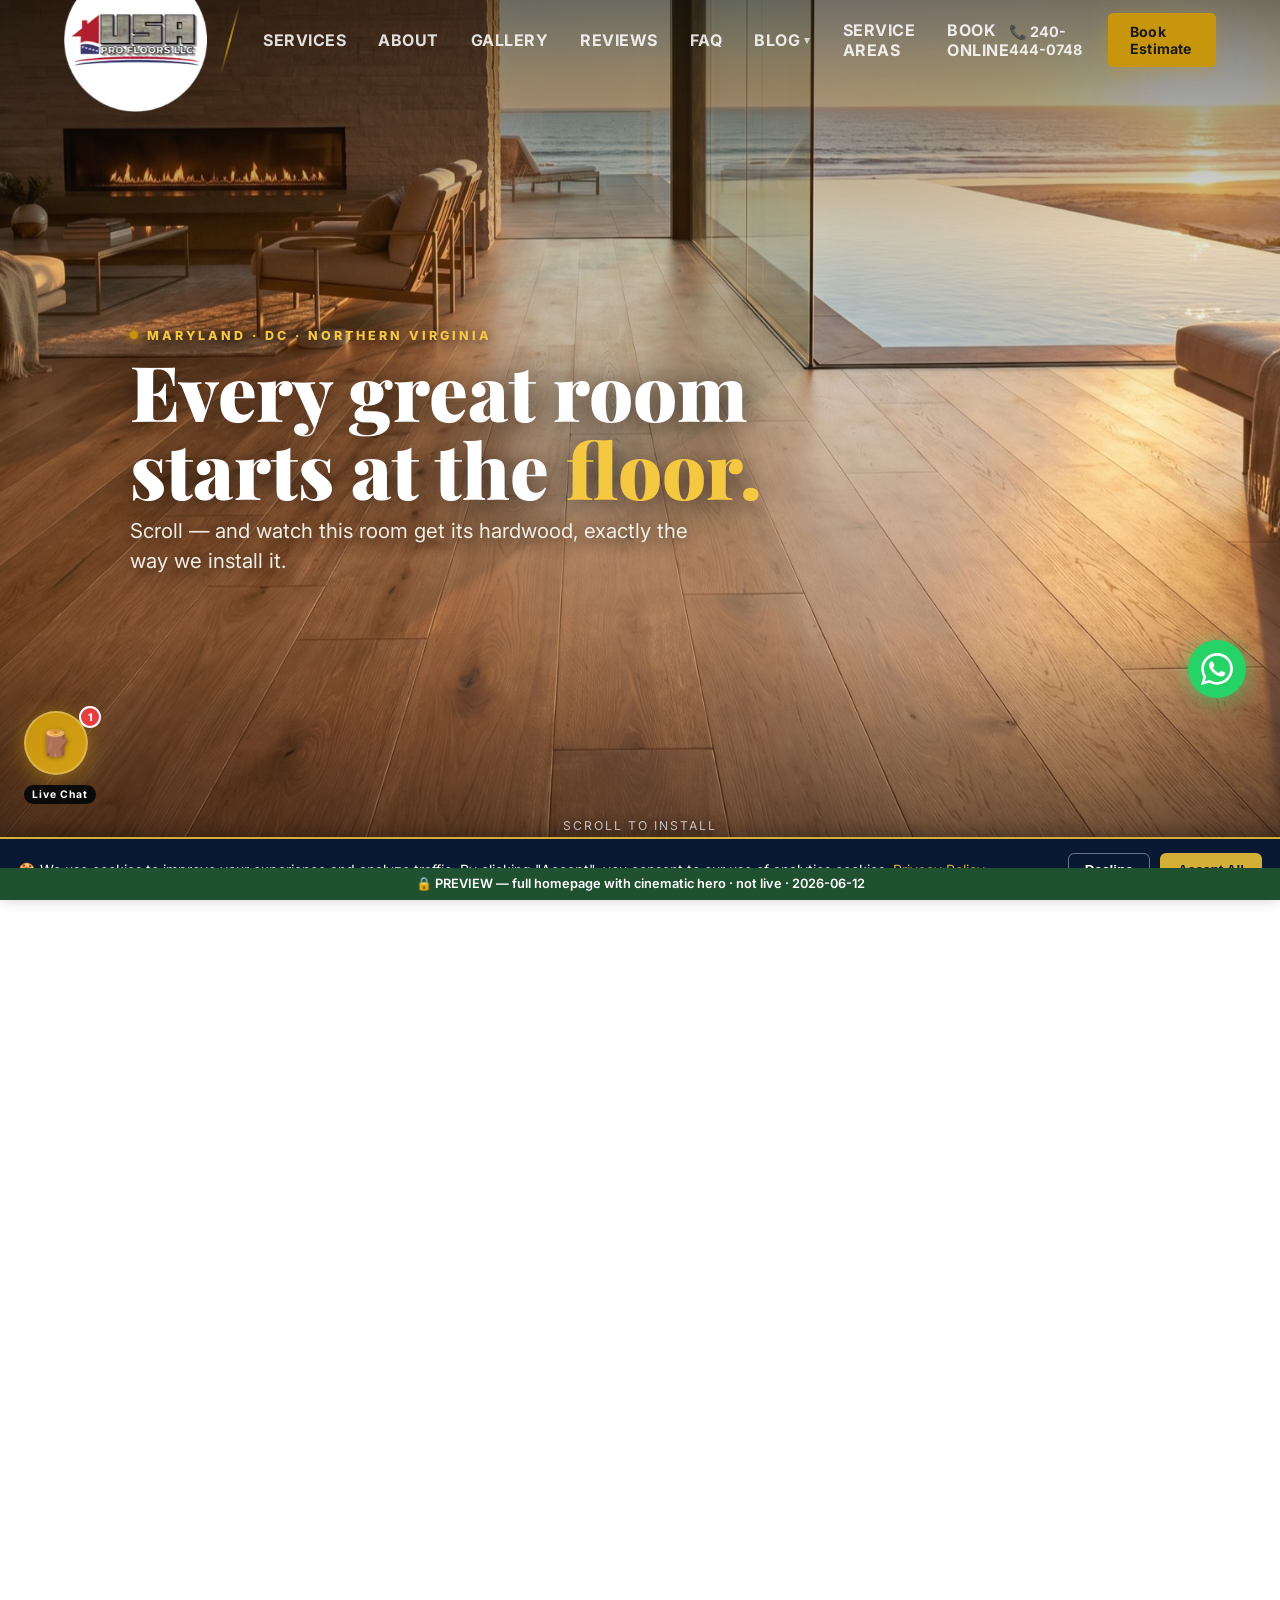
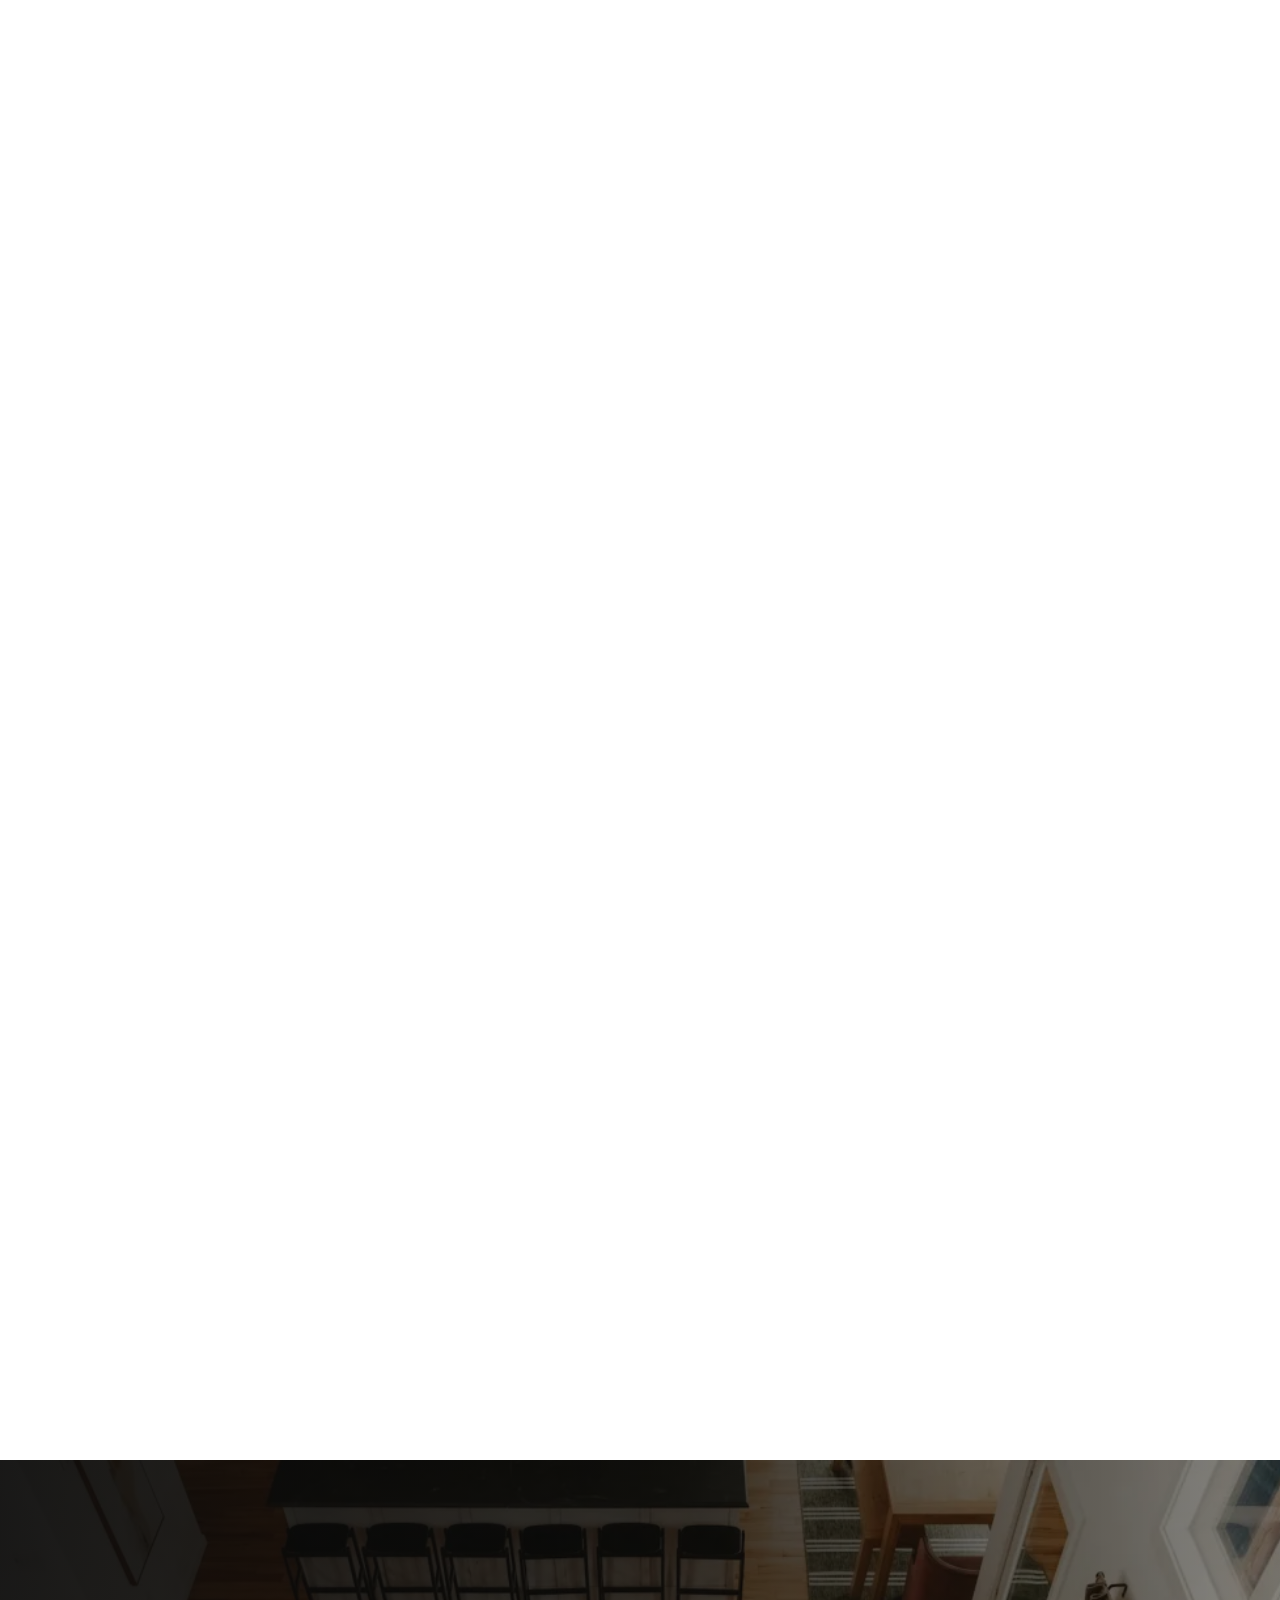
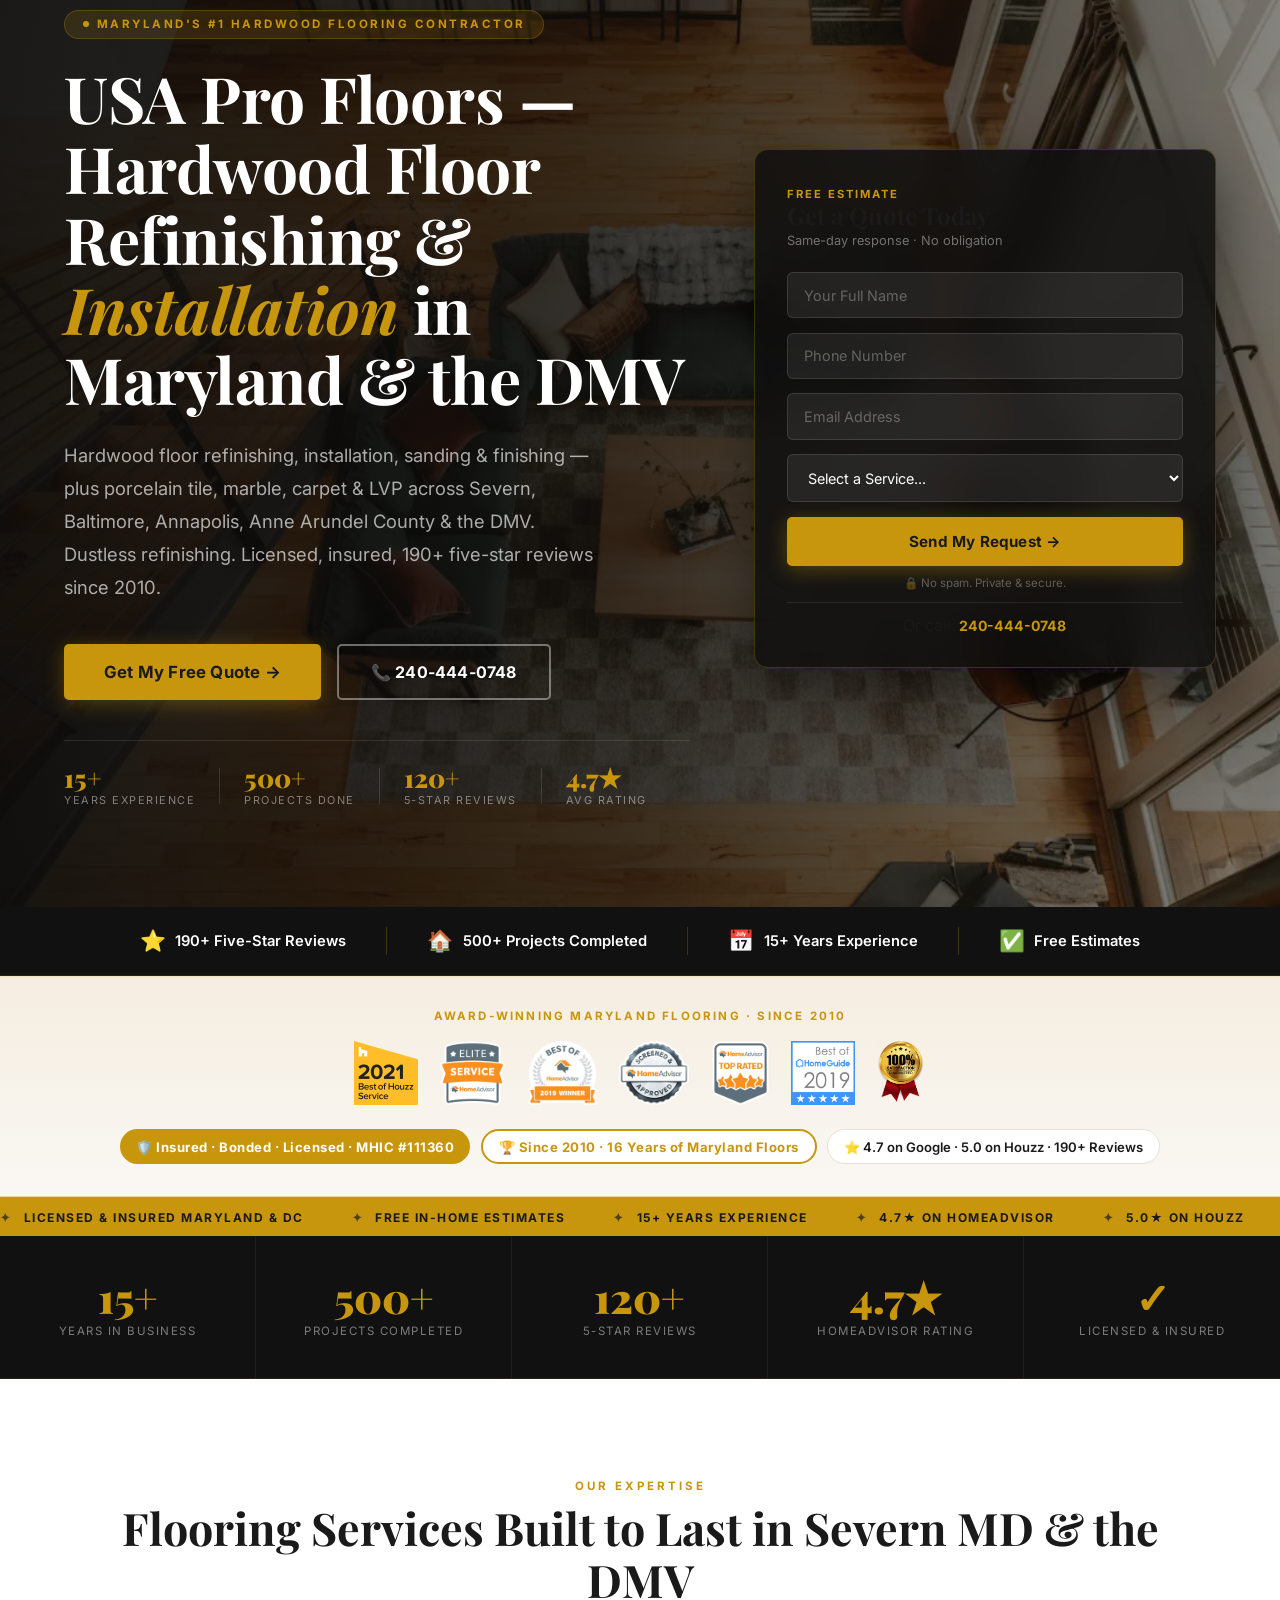
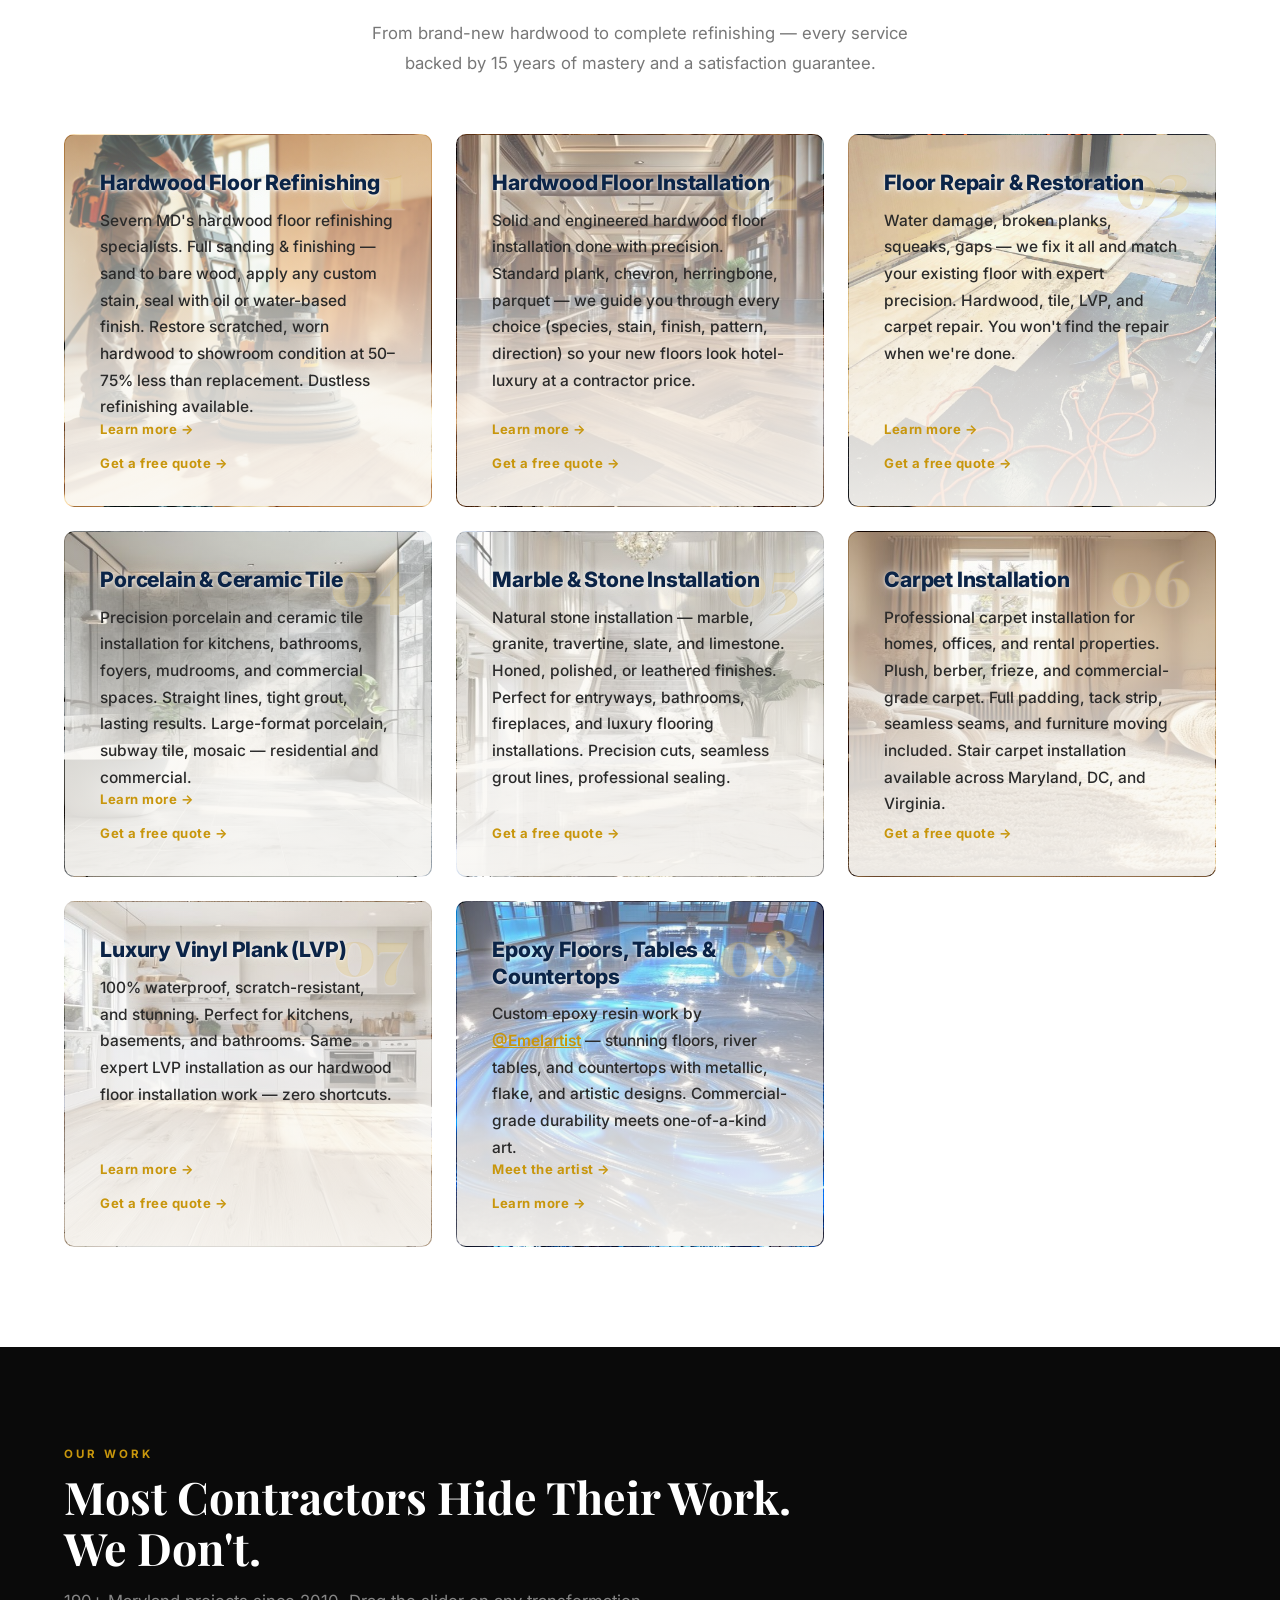
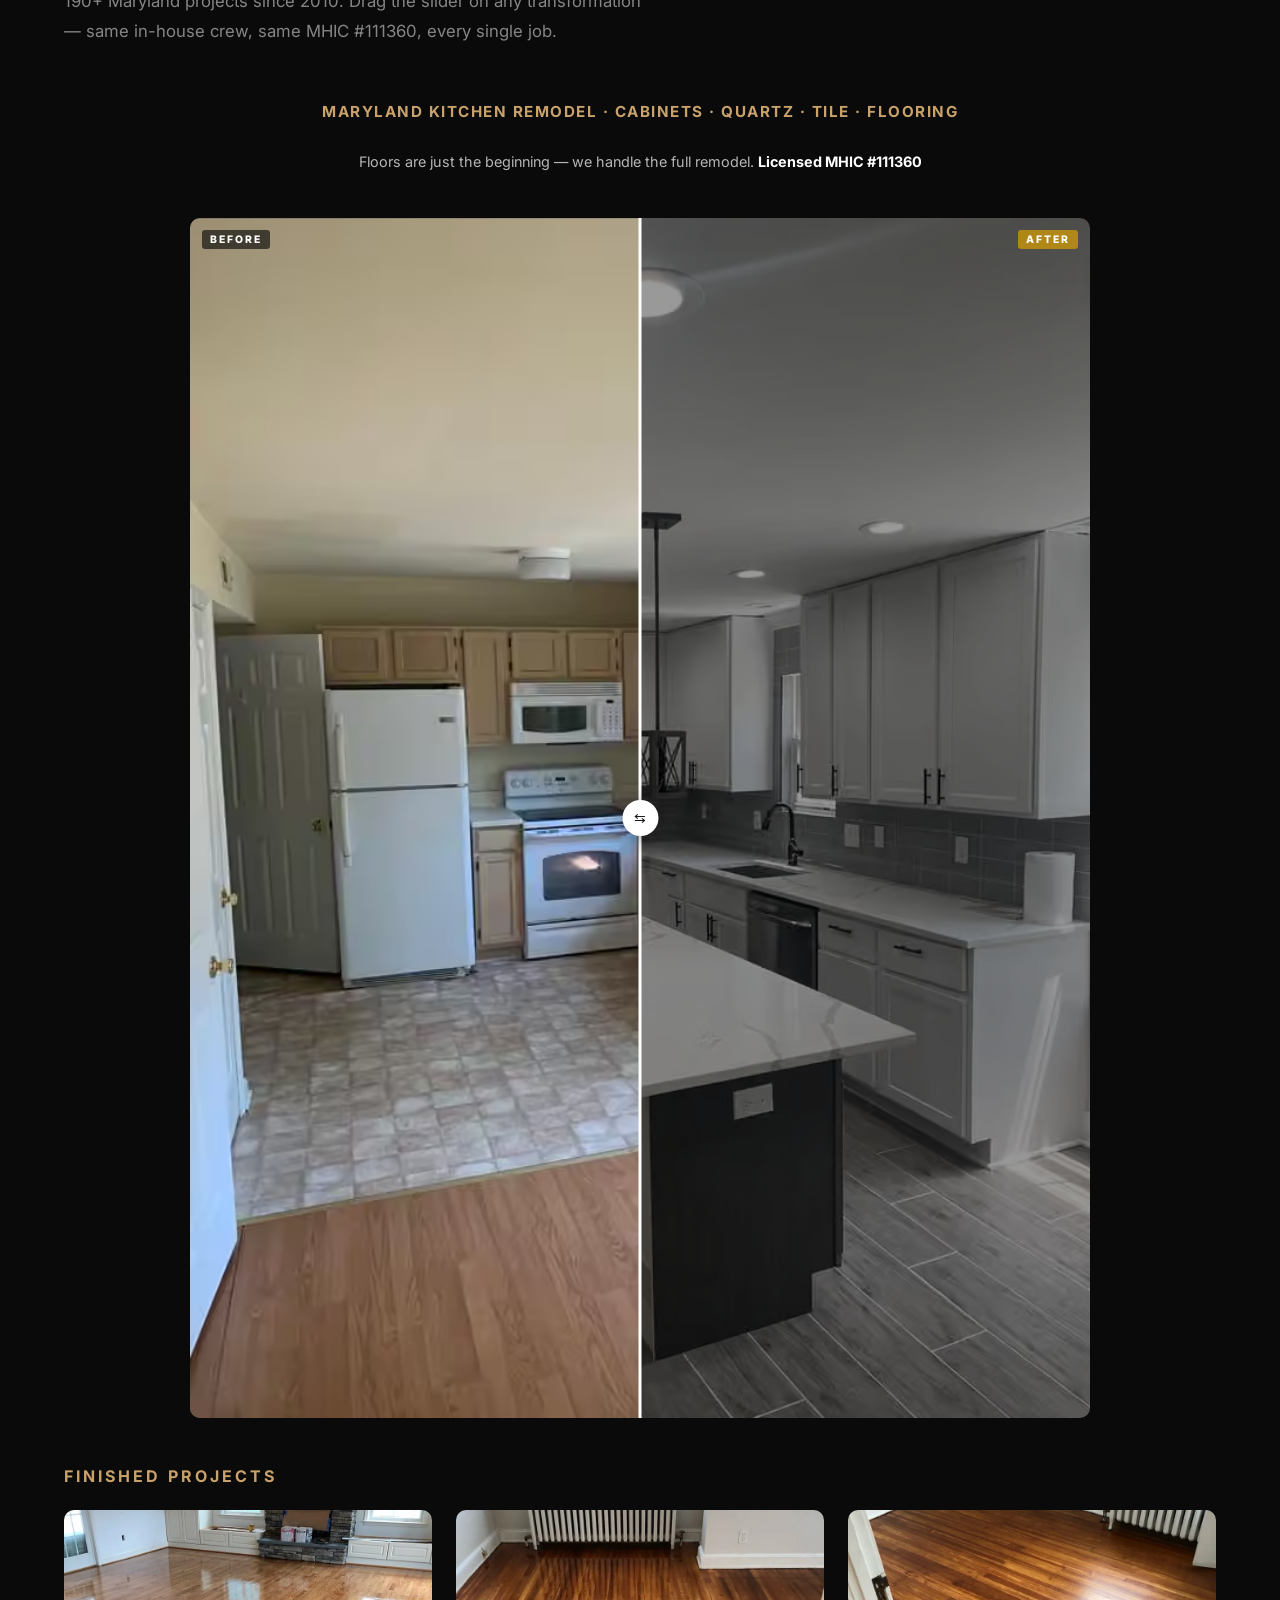
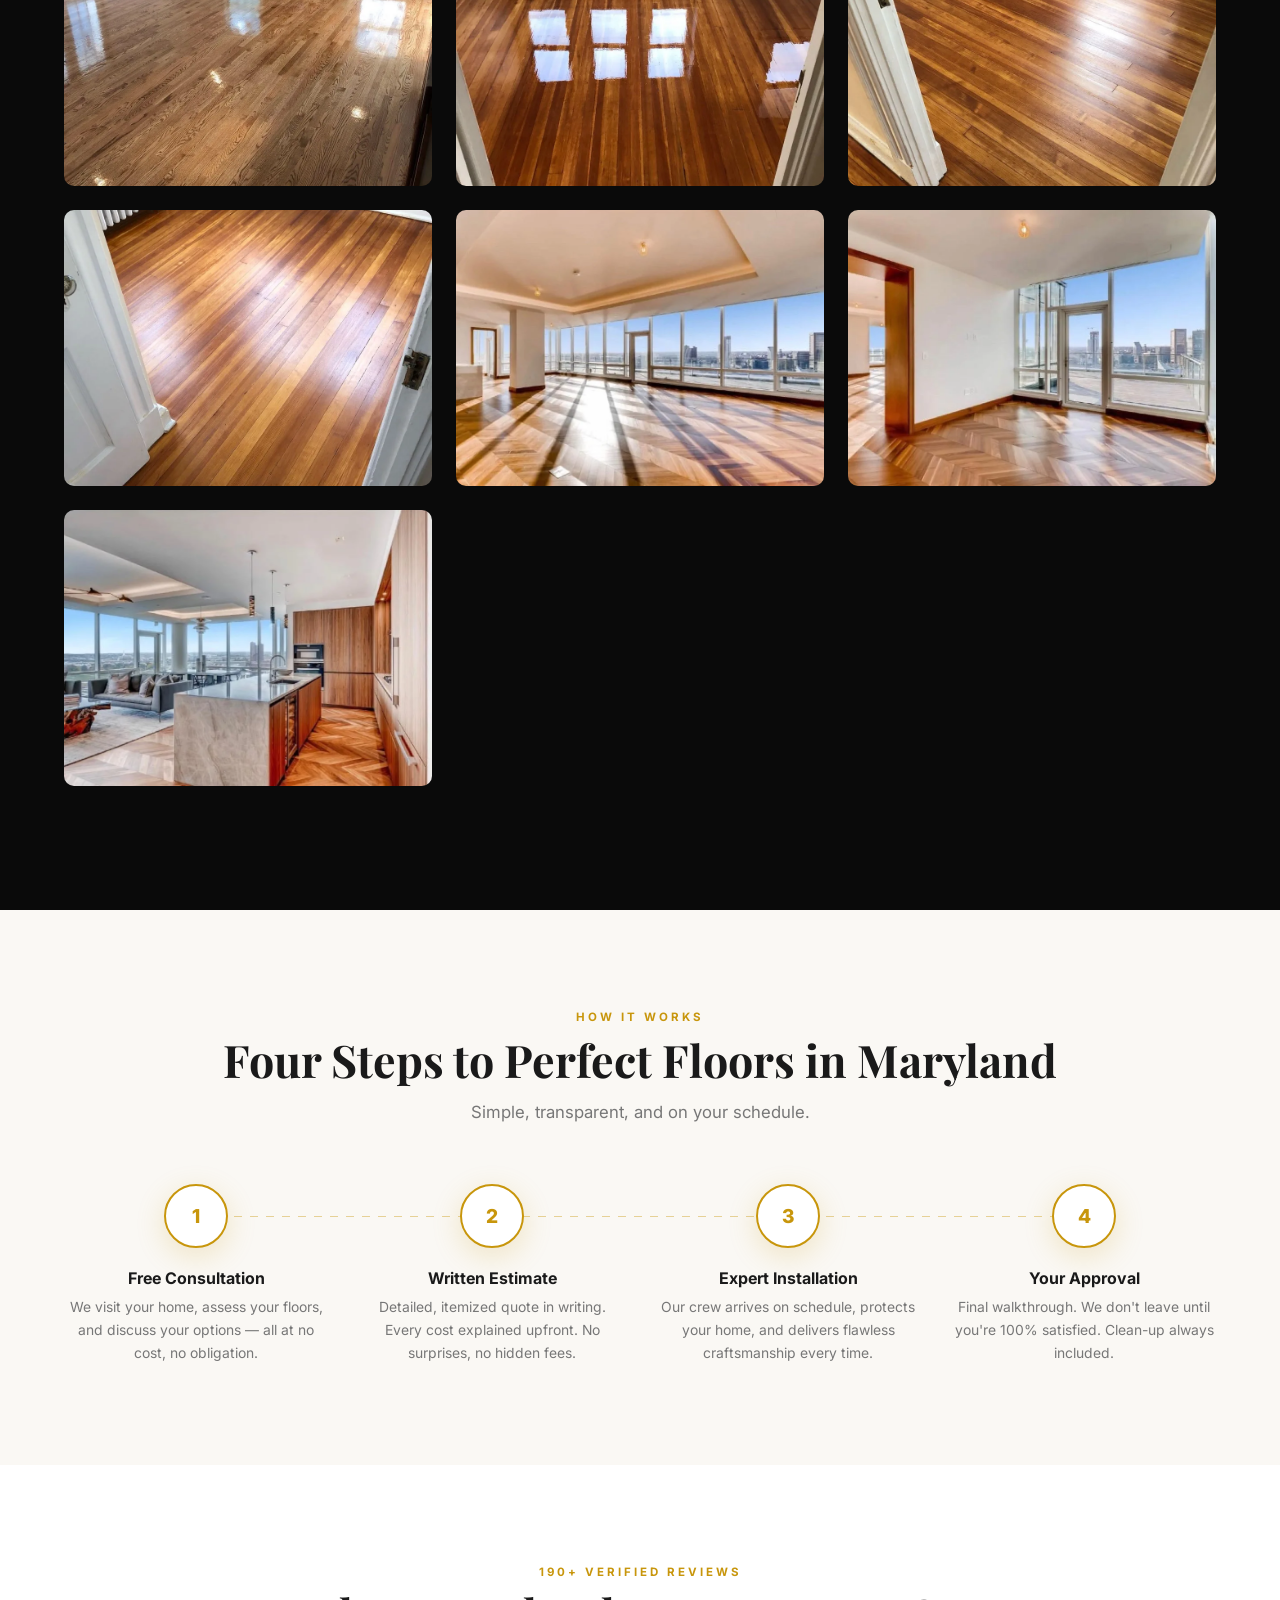
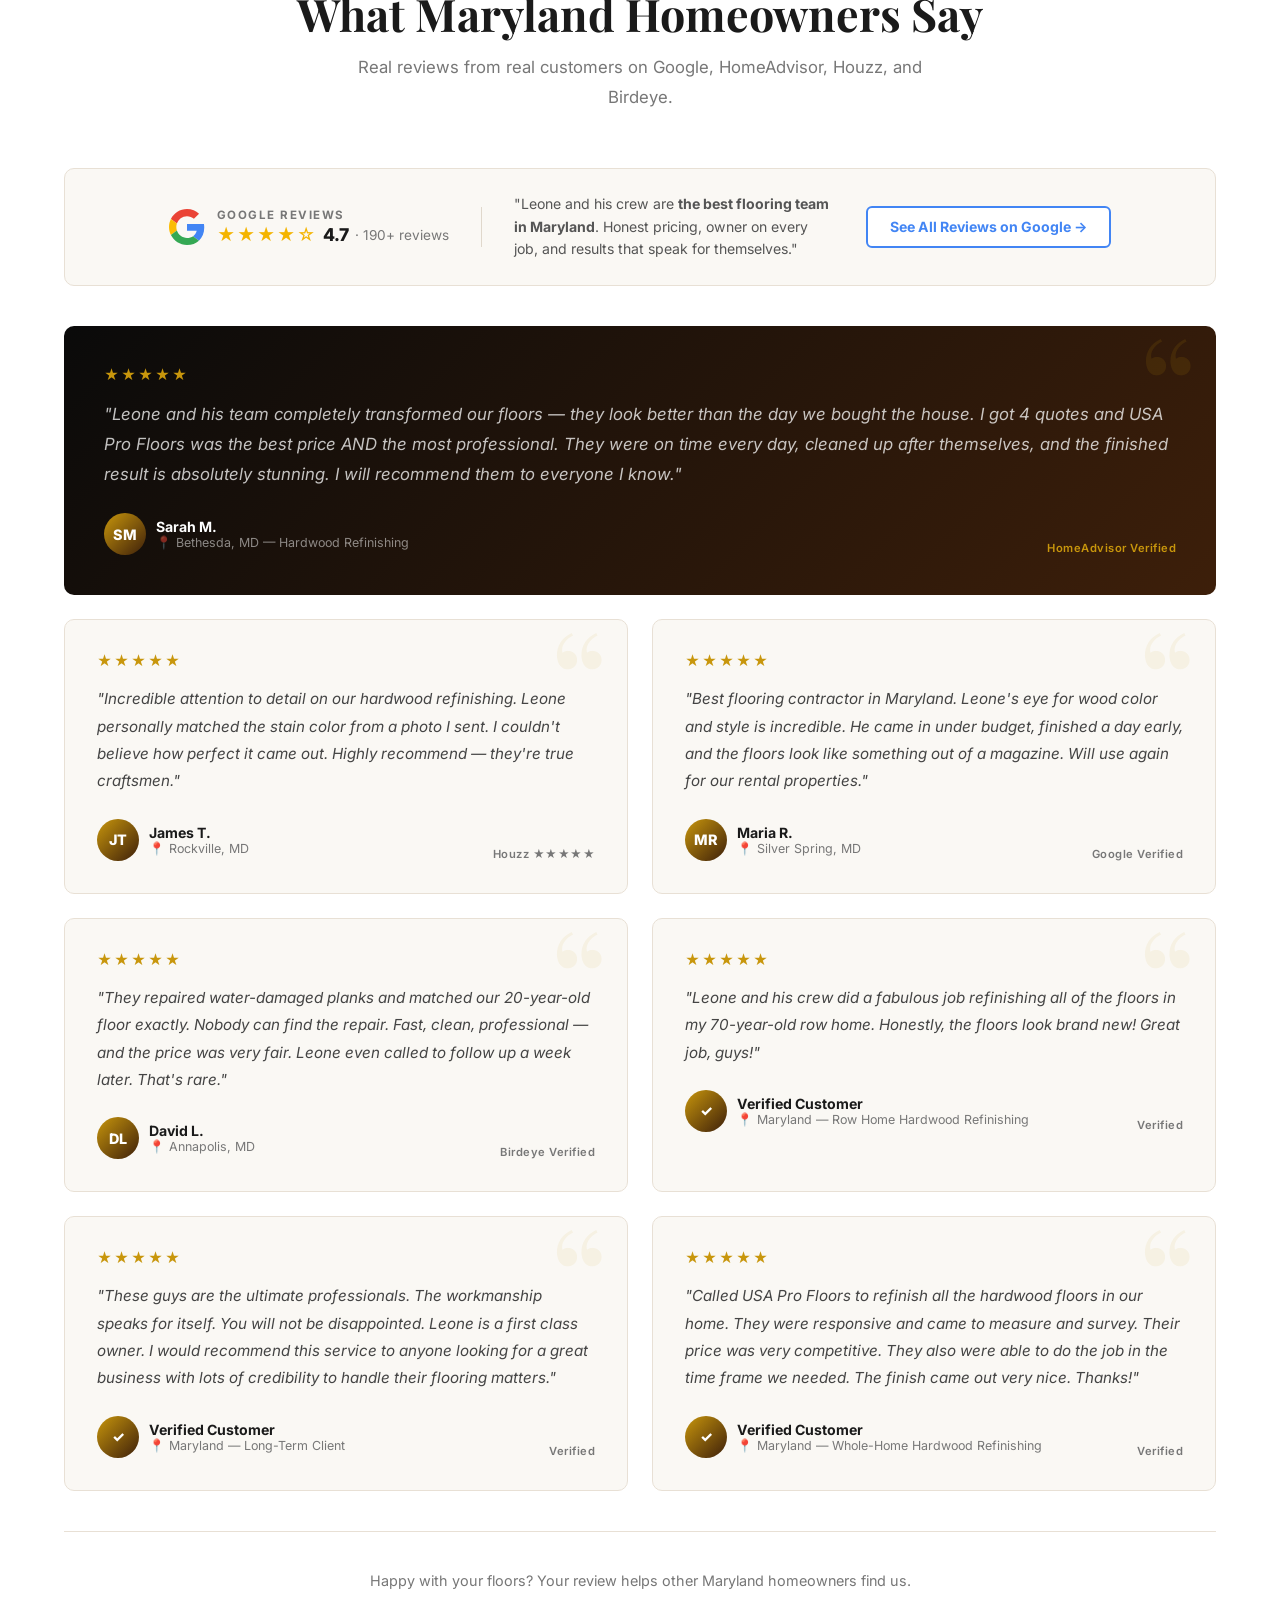
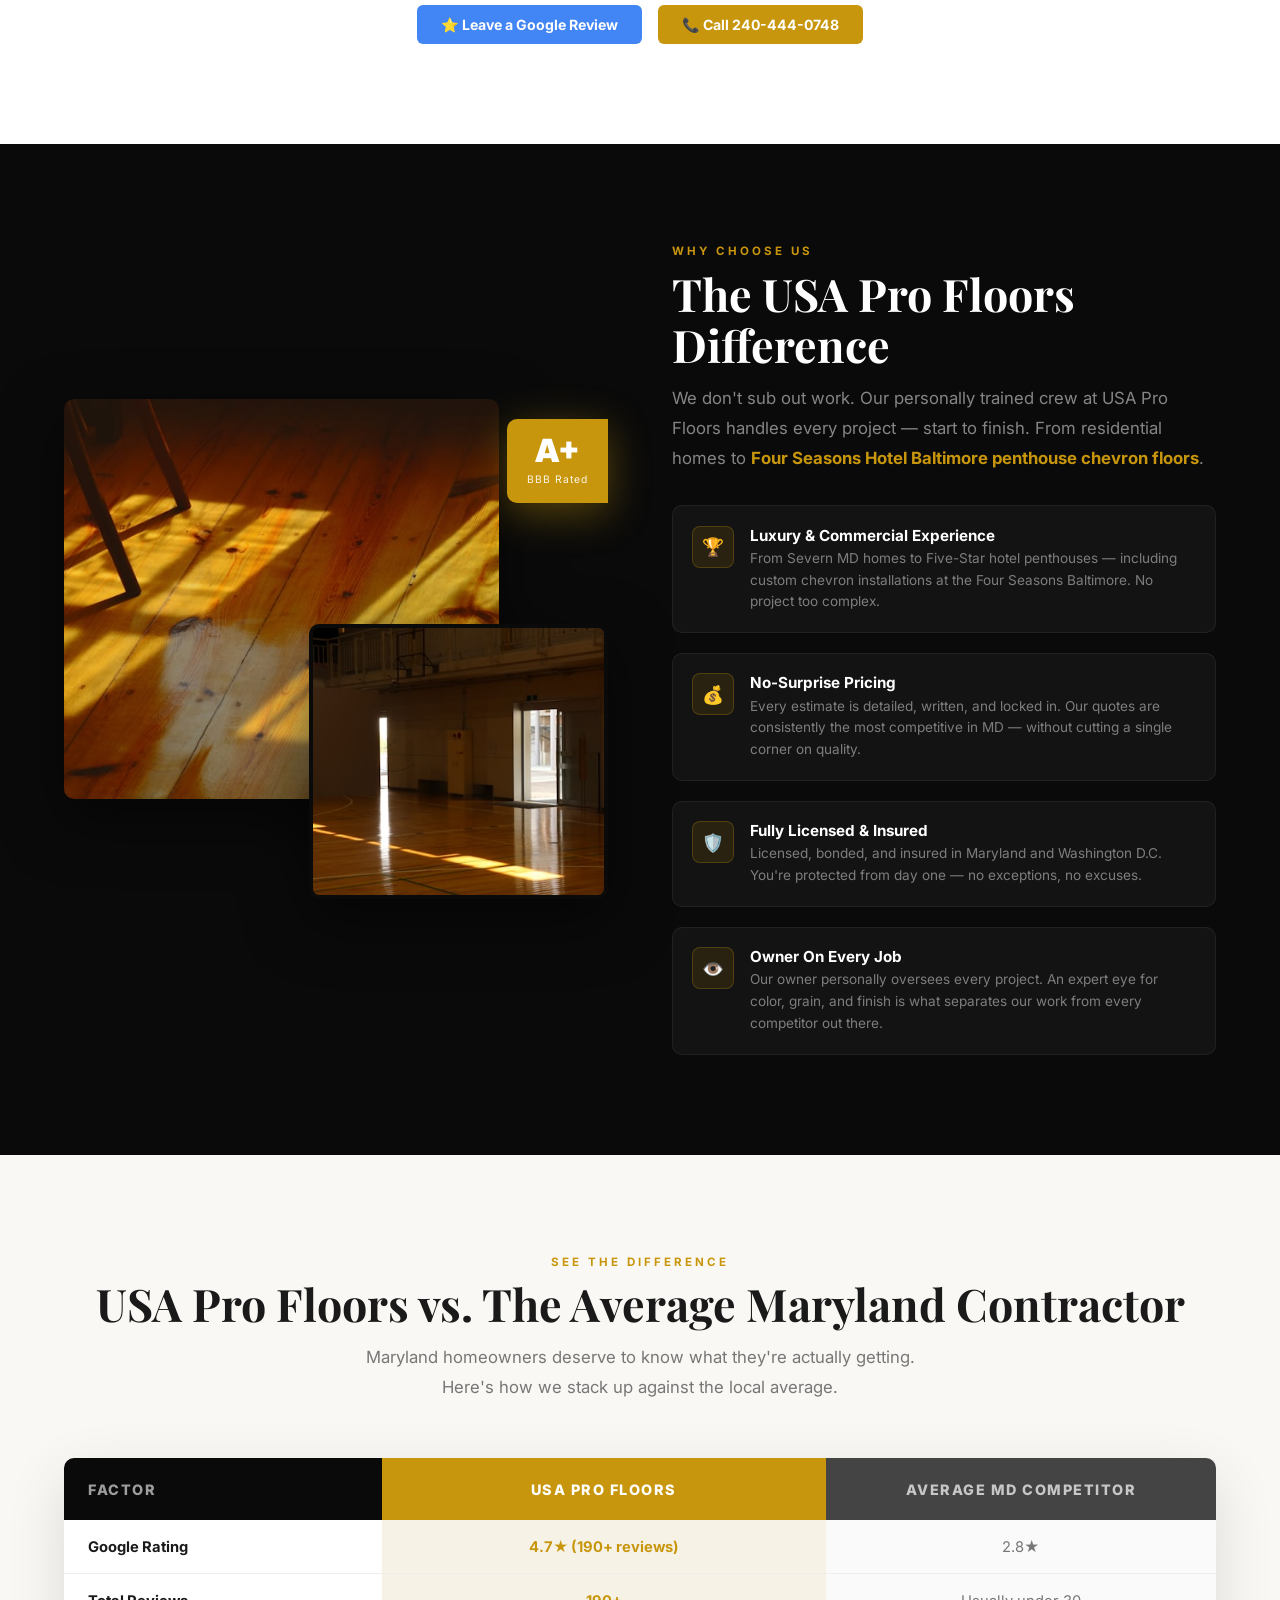
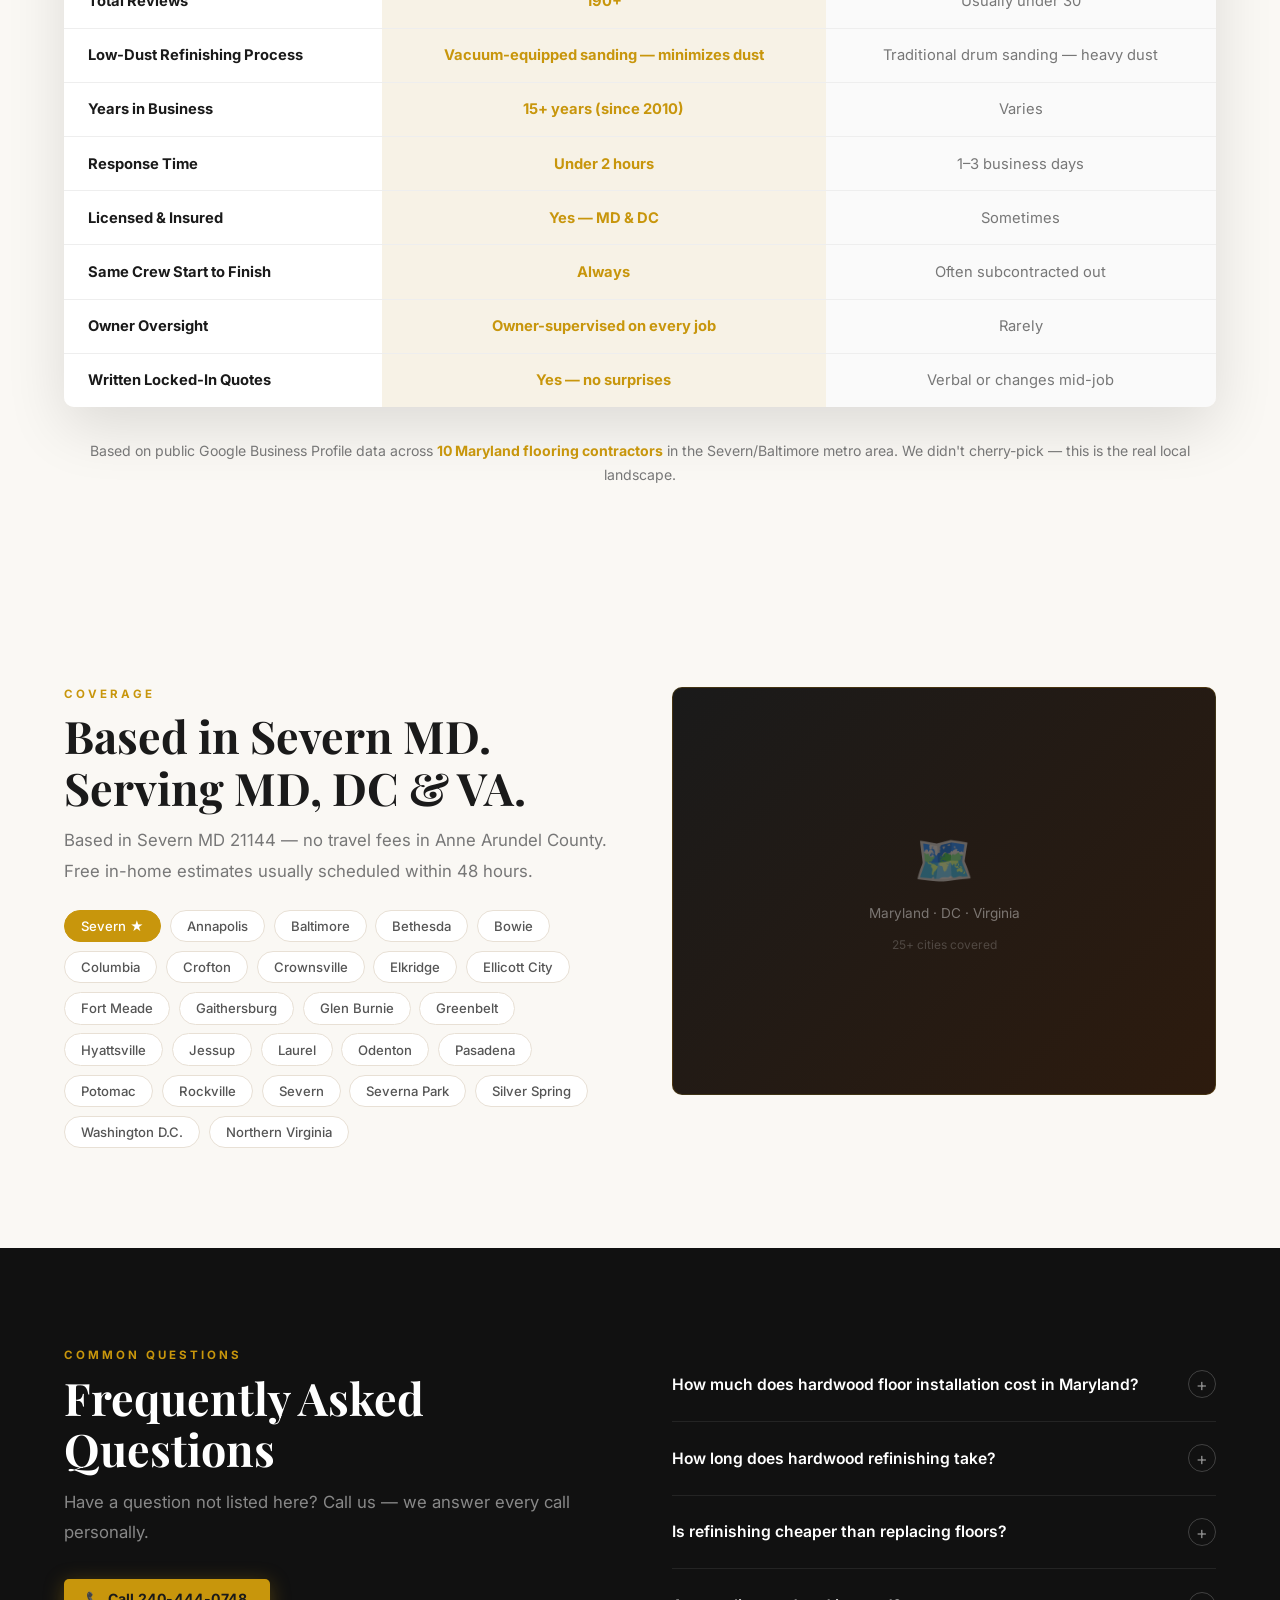
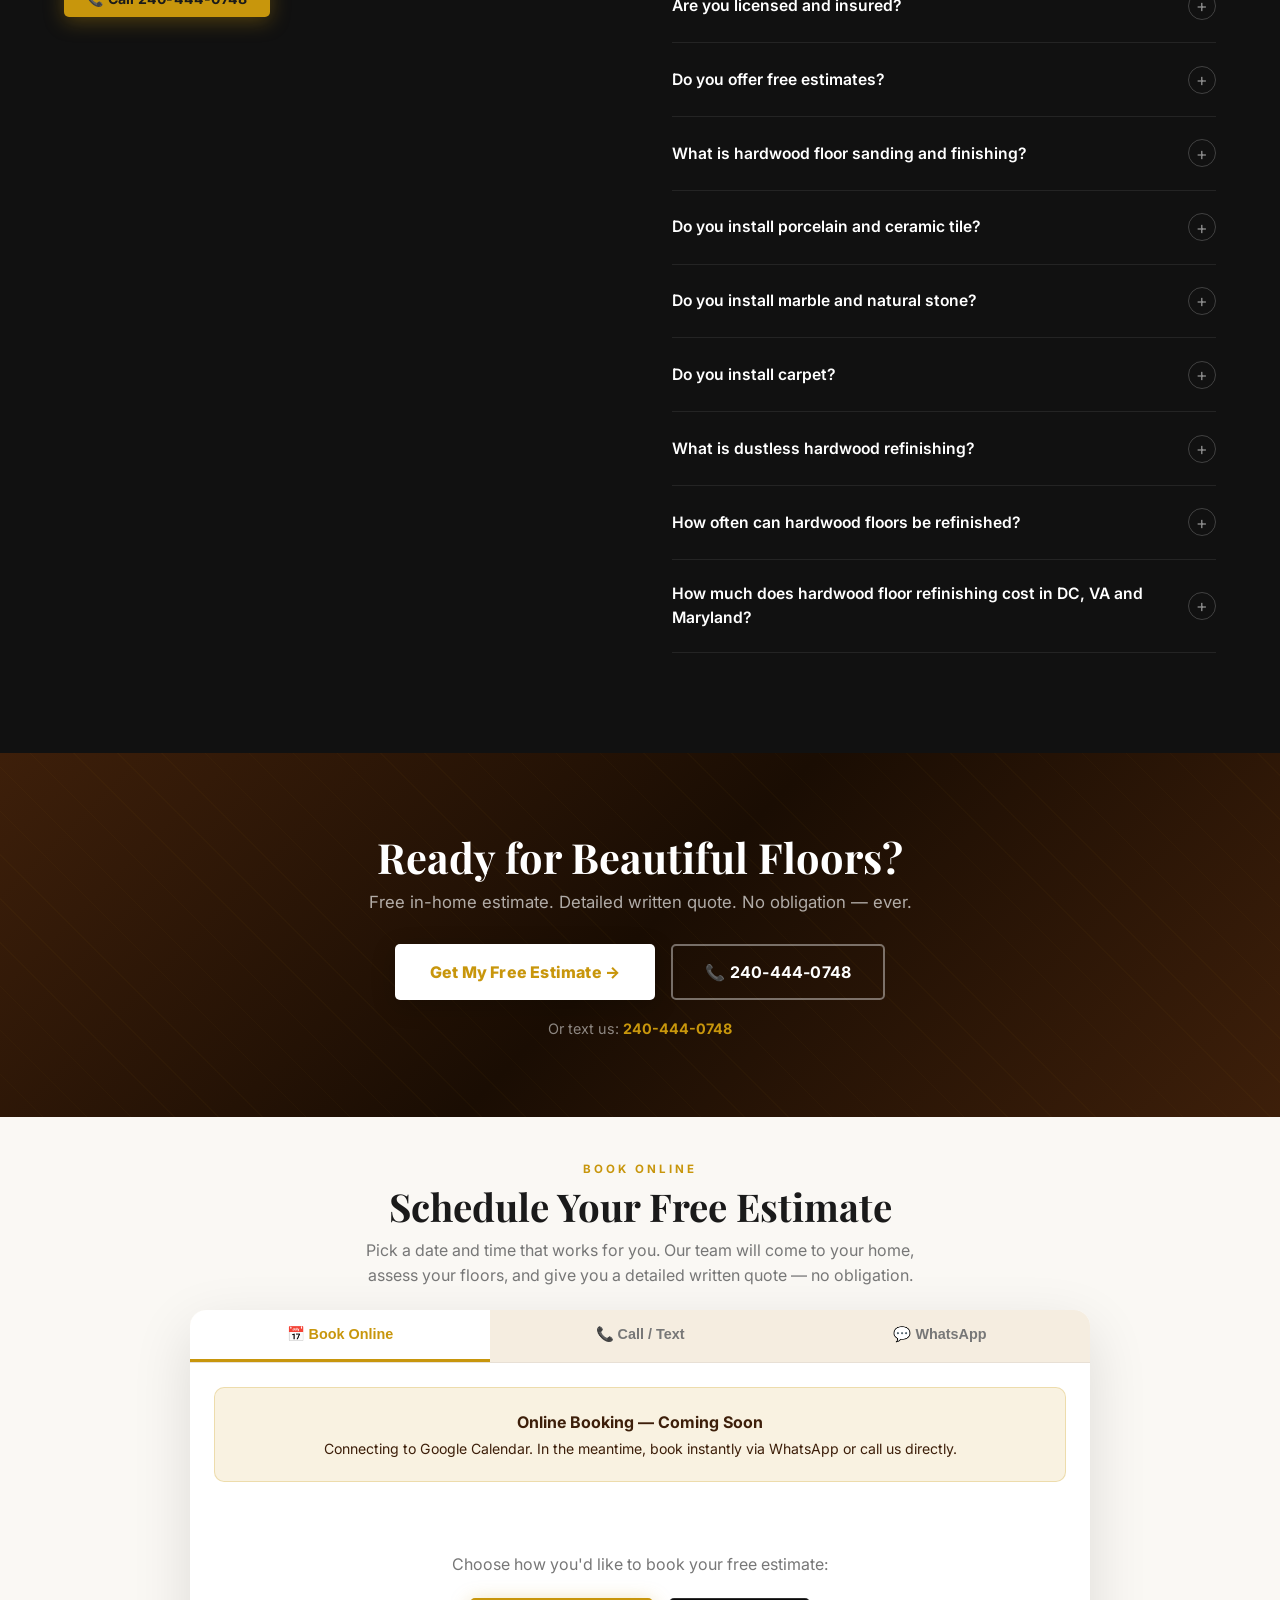
==== commit a748be53: "Friend feedback: film track 520vh -> 340vh (300vh mobile) + SKIP FILM button Co-Authored-By: Claude " ====
--- a/index.html
+++ b/index.html
@@ -1029,15 +1029,15 @@
   .ft-grid { grid-template-columns: 1fr; gap: 2rem; }
   .hero-proof { gap: 1rem; }
 </style>
-<link rel="preload" href="css/main.css" as="style" onload="this.onload=null;this.rel='stylesheet'" />
-<noscript><link rel="stylesheet" href="css/main.css" /></noscript>
+<link rel="preload" href="css/main.css?v=2" as="style" onload="this.onload=null;this.rel='stylesheet'" />
+<noscript><link rel="stylesheet" href="css/main.css?v=2" /></noscript>
 <script src="https://usaprofloors.com/webmcp.js" defer></script>
 
 <!-- ══ CINEMATIC HERO (preview integration) ══ -->
 <style>
 html,body{overflow-x:clip !important}
-#cineTrack{height:520vh;position:relative}
-#cineStage{position:sticky;top:0;height:100vh;overflow:hidden;background:#070707 url('images/cinematic/install-poster.jpg') center/cover no-repeat}
+#cineTrack{height:340vh;position:relative}
+#cineStage{position:sticky;top:0;height:100vh;height:100svh;overflow:hidden;background:#070707 url('images/cinematic/install-poster.jpg') center/cover no-repeat}
 #cineVid{position:absolute;inset:0;width:100%;height:100%;object-fit:cover;display:block}
 #cineImgFallback{position:absolute;inset:0;display:none;background:url('images/cinematic/room-finished.jpg') center/cover}
 #cineStage .cgrain{position:absolute;inset:-50%;z-index:4;pointer-events:none;opacity:.045;background-image:url("data:image/svg+xml;utf8,<svg xmlns='http://www.w3.org/2000/svg' width='160' height='160'><filter id='n'><feTurbulence type='fractalNoise' baseFrequency='0.9' numOctaves='2'/></filter><rect width='160' height='160' filter='url(%23n)' opacity='0.6'/></svg>");animation:cgrain 7s steps(10) infinite}
@@ -1066,6 +1066,10 @@
 #cineStage .cmouse::after{content:"";position:absolute;top:6px;left:50%;width:3px;height:7px;border-radius:2px;background:#fff;transform:translateX(-50%);animation:cwheel 1.4s ease-in-out infinite}
 @keyframes cwheel{0%{opacity:0;top:5px}40%{opacity:1}100%{opacity:0;top:15px}}
 #cinePbar{position:fixed;top:0;left:0;height:3px;width:0;z-index:30;background:linear-gradient(90deg,#c8960c,#f5c842)}
+@media (orientation:portrait){#cineVid{object-position:60% center}}
+@media (max-width:480px){#cineTrack{height:300vh}#cineStage .ch{font-size:clamp(1.9rem,8.5vw,2.6rem)}#cineStage .csub{font-size:.98rem}#cineStage .ckicker{font-size:.68rem;letter-spacing:2px}#cineStage .cbtn{padding:14px 22px;font-size:.95rem}#cineStage .cchips{display:none}}
+#cineSkip{position:absolute;right:18px;bottom:24px;z-index:8;font:700 .78rem/1 Inter,system-ui;letter-spacing:1px;color:#fff;background:rgba(0,0,0,.45);border:1px solid rgba(255,255,255,.3);border-radius:999px;padding:10px 16px;cursor:pointer;backdrop-filter:blur(6px);transition:opacity .3s}
+#cineSkip:hover{border-color:#f5c842;color:#f5c842}
 @media (prefers-reduced-motion:reduce){#cineTrack{height:100vh}#cineStage .cgrain{display:none}}
 </style>
 </head>
@@ -1197,6 +1201,7 @@
       <span class="cchip">🏠 <b>500+</b> floors completed</span>
     </div>
     <div class="chint" id="cineHint"><span>Scroll to install</span><span class="cmouse"></span></div>
+    <button id="cineSkip" type="button">SKIP FILM ↓</button>
   </div>
 </div>
 <script>
@@ -1220,6 +1225,8 @@
   function step(){raf=null;if(!vid.duration)return;var d=target-cur;cur+=d*0.22;
     if(Math.abs(d)>0.004){raf=requestAnimationFrame(step);}else{cur=target;}
     try{vid.currentTime=cur;}catch(e){}}
+  var skip=document.getElementById('cineSkip');
+  if(skip){skip.addEventListener('click',function(){var y=track.getBoundingClientRect().top+window.scrollY+track.offsetHeight-window.innerHeight+2;window.scrollTo({top:y,behavior:'smooth'});});}
   function onScroll(){
     var rect=track.getBoundingClientRect();
     var total=track.offsetHeight-window.innerHeight;
@@ -1233,6 +1240,7 @@
     ph[3].classList.toggle('on',prog>=0.80);
     chips.style.opacity=(prog>=0.82&&vis)?1:0;
     hint.style.opacity=(prog<0.05)?1:0;
+    if(skip){skip.style.opacity=(prog>0.92)?0:1;skip.style.pointerEvents=(prog>0.92)?'none':'auto';}
     if(vid.duration){target=prog*(vid.duration-0.05);if(!raf)raf=requestAnimationFrame(step);}
   }
   if(reduce){
--- a/css/main.css
+++ b/css/main.css
@@ -251,20 +251,20 @@
   position: absolute; inset: 0;
   background:
     linear-gradient(to right, rgba(10,10,10,0.92) 0%, rgba(10,10,10,0.75) 50%, rgba(10,10,10,0.4) 100%),
-    url('/images/bg/hero-living-room-1200w.webp') center/cover no-repeat;
+    url('../images/bg/hero-living-room-1200w.webp') center/cover no-repeat;
 }
 @media (max-width: 820px) {
   .hero-image {
     background:
       linear-gradient(to right, rgba(10,10,10,0.92) 0%, rgba(10,10,10,0.75) 50%, rgba(10,10,10,0.4) 100%),
-      url('/images/bg/hero-living-room-800w.webp') center/cover no-repeat;
+      url('../images/bg/hero-living-room-800w.webp') center/cover no-repeat;
   }
 }
 @media (max-width: 500px) {
   .hero-image {
     background:
       linear-gradient(to right, rgba(10,10,10,0.92) 0%, rgba(10,10,10,0.75) 50%, rgba(10,10,10,0.4) 100%),
-      url('/images/bg/hero-living-room-480w.webp') center/cover no-repeat;
+      url('../images/bg/hero-living-room-480w.webp') center/cover no-repeat;
   }
 }
 /* JPEG fallback for legacy browsers that don't support WebP */
@@ -272,7 +272,7 @@
   .hero-image {
     background:
       linear-gradient(to right, rgba(10,10,10,0.92) 0%, rgba(10,10,10,0.75) 50%, rgba(10,10,10,0.4) 100%),
-      url('/images/bg/hero-living-room.jpg') center/cover no-repeat !important;
+      url('../images/bg/hero-living-room.jpg') center/cover no-repeat !important;
   }
 }
 .hero-image-fallback {
@@ -527,12 +527,12 @@
   position: absolute; inset: 0; width: 100%; height: 100%;
 }
 .ba-before {
-  background: url('/images/bg/ba-before.jpg') center/cover no-repeat;
+  background: url('../images/bg/ba-before.jpg') center/cover no-repeat;
   background-color: #3d2010;
   filter: saturate(0.3) brightness(0.6);
 }
 .ba-after {
-  background: url('/images/bg/ba-after.jpg') center/cover no-repeat;
+  background: url('../images/bg/ba-after.jpg') center/cover no-repeat;
   background-color: #c8a882;
   clip-path: inset(0 50% 0 0);
   transition: clip-path 0s;
@@ -659,12 +659,12 @@
 }
 .wi-main {
   width: 80%; height: 80%; top: 0; left: 0;
-  background: url('/images/bg/wi-main.jpg') center/cover;
+  background: url('../images/bg/wi-main.jpg') center/cover;
   background-color: #c8a882;
 }
 .wi-accent {
   width: 55%; height: 55%; bottom: 0; right: 0;
-  background: url('/images/bg/wi-accent.jpg') center/cover;
+  background: url('../images/bg/wi-accent.jpg') center/cover;
   background-color: #8b5e3c;
   border: 4px solid var(--dark);
 }
--- a/css/main.css
+++ b/css/main.css
@@ -251,20 +251,20 @@
   position: absolute; inset: 0;
   background:
     linear-gradient(to right, rgba(10,10,10,0.92) 0%, rgba(10,10,10,0.75) 50%, rgba(10,10,10,0.4) 100%),
-    url('/images/bg/hero-living-room-1200w.webp') center/cover no-repeat;
+    url('../images/bg/hero-living-room-1200w.webp') center/cover no-repeat;
 }
 @media (max-width: 820px) {
   .hero-image {
     background:
       linear-gradient(to right, rgba(10,10,10,0.92) 0%, rgba(10,10,10,0.75) 50%, rgba(10,10,10,0.4) 100%),
-      url('/images/bg/hero-living-room-800w.webp') center/cover no-repeat;
+      url('../images/bg/hero-living-room-800w.webp') center/cover no-repeat;
   }
 }
 @media (max-width: 500px) {
   .hero-image {
     background:
       linear-gradient(to right, rgba(10,10,10,0.92) 0%, rgba(10,10,10,0.75) 50%, rgba(10,10,10,0.4) 100%),
-      url('/images/bg/hero-living-room-480w.webp') center/cover no-repeat;
+      url('../images/bg/hero-living-room-480w.webp') center/cover no-repeat;
   }
 }
 /* JPEG fallback for legacy browsers that don't support WebP */
@@ -272,7 +272,7 @@
   .hero-image {
     background:
       linear-gradient(to right, rgba(10,10,10,0.92) 0%, rgba(10,10,10,0.75) 50%, rgba(10,10,10,0.4) 100%),
-      url('/images/bg/hero-living-room.jpg') center/cover no-repeat !important;
+      url('../images/bg/hero-living-room.jpg') center/cover no-repeat !important;
   }
 }
 .hero-image-fallback {
@@ -527,12 +527,12 @@
   position: absolute; inset: 0; width: 100%; height: 100%;
 }
 .ba-before {
-  background: url('/images/bg/ba-before.jpg') center/cover no-repeat;
+  background: url('../images/bg/ba-before.jpg') center/cover no-repeat;
   background-color: #3d2010;
   filter: saturate(0.3) brightness(0.6);
 }
 .ba-after {
-  background: url('/images/bg/ba-after.jpg') center/cover no-repeat;
+  background: url('../images/bg/ba-after.jpg') center/cover no-repeat;
   background-color: #c8a882;
   clip-path: inset(0 50% 0 0);
   transition: clip-path 0s;
@@ -659,12 +659,12 @@
 }
 .wi-main {
   width: 80%; height: 80%; top: 0; left: 0;
-  background: url('/images/bg/wi-main.jpg') center/cover;
+  background: url('../images/bg/wi-main.jpg') center/cover;
   background-color: #c8a882;
 }
 .wi-accent {
   width: 55%; height: 55%; bottom: 0; right: 0;
-  background: url('/images/bg/wi-accent.jpg') center/cover;
+  background: url('../images/bg/wi-accent.jpg') center/cover;
   background-color: #8b5e3c;
   border: 4px solid var(--dark);
 }
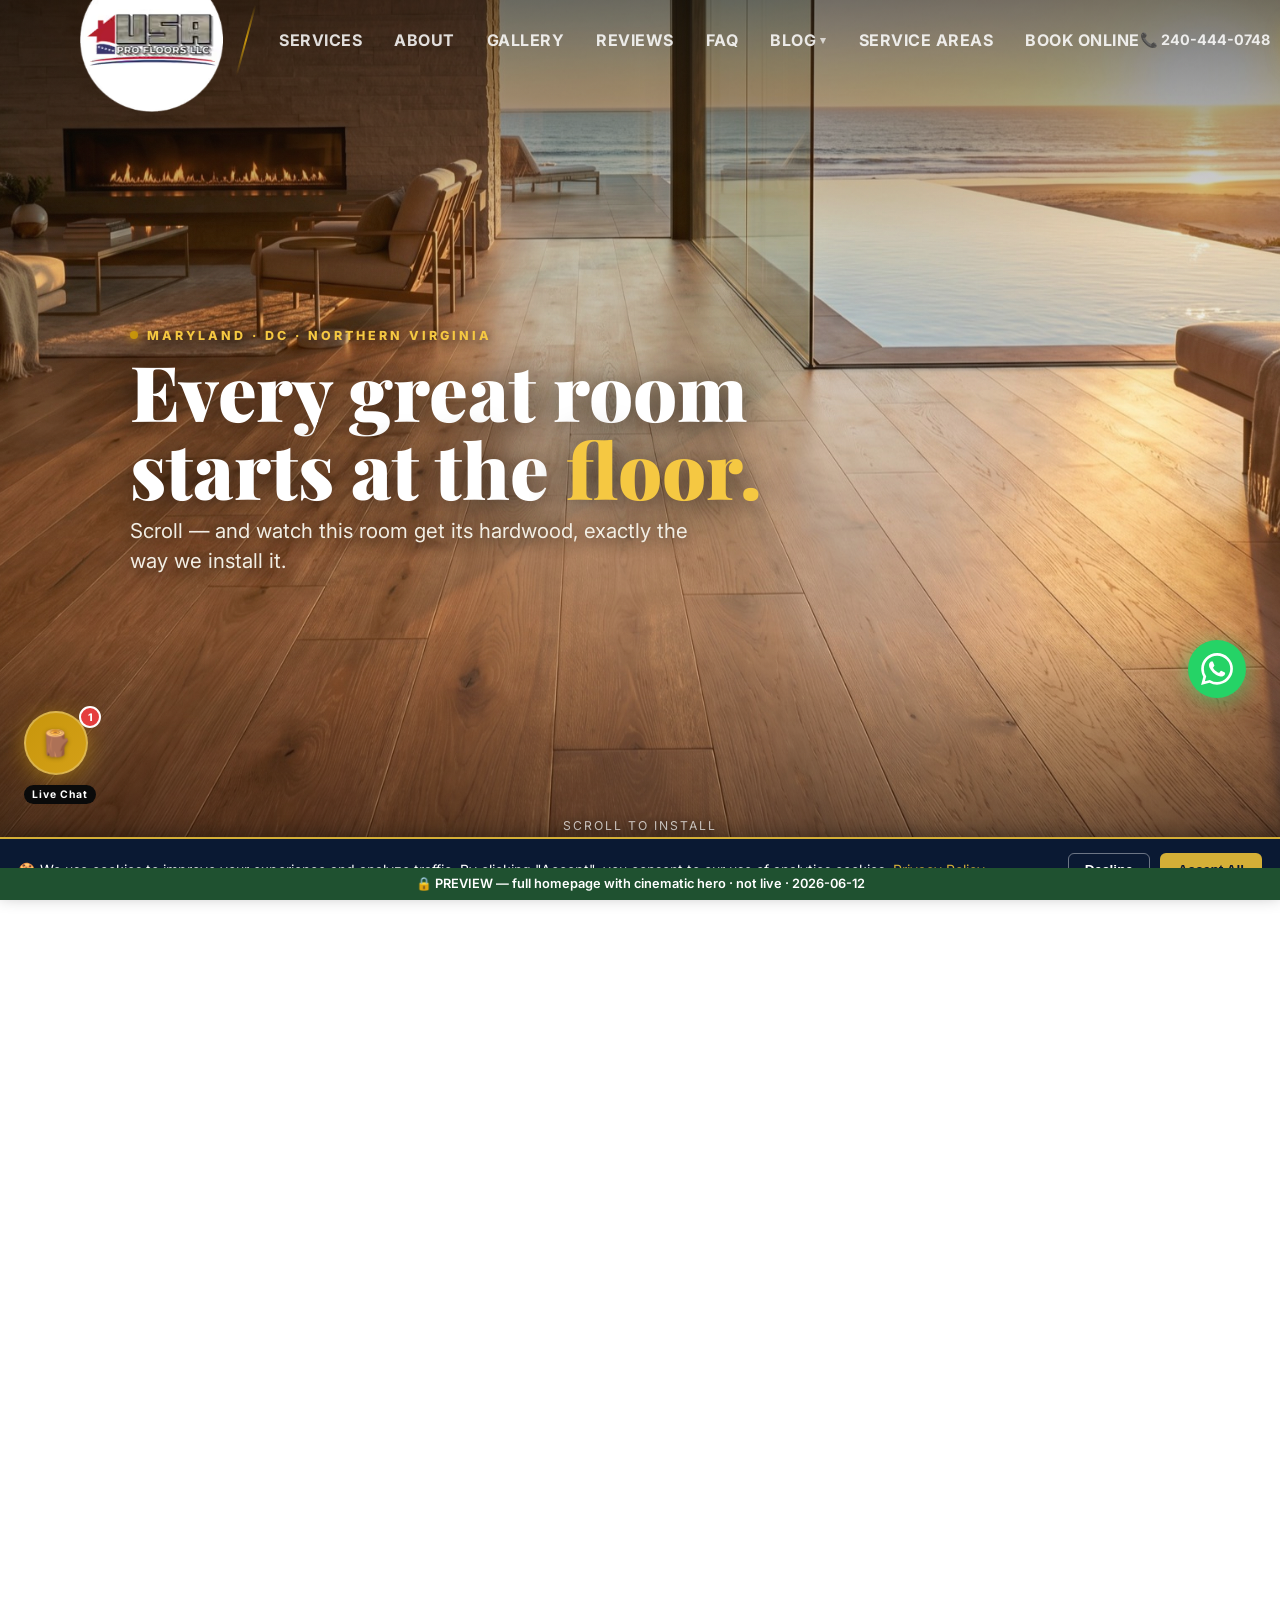
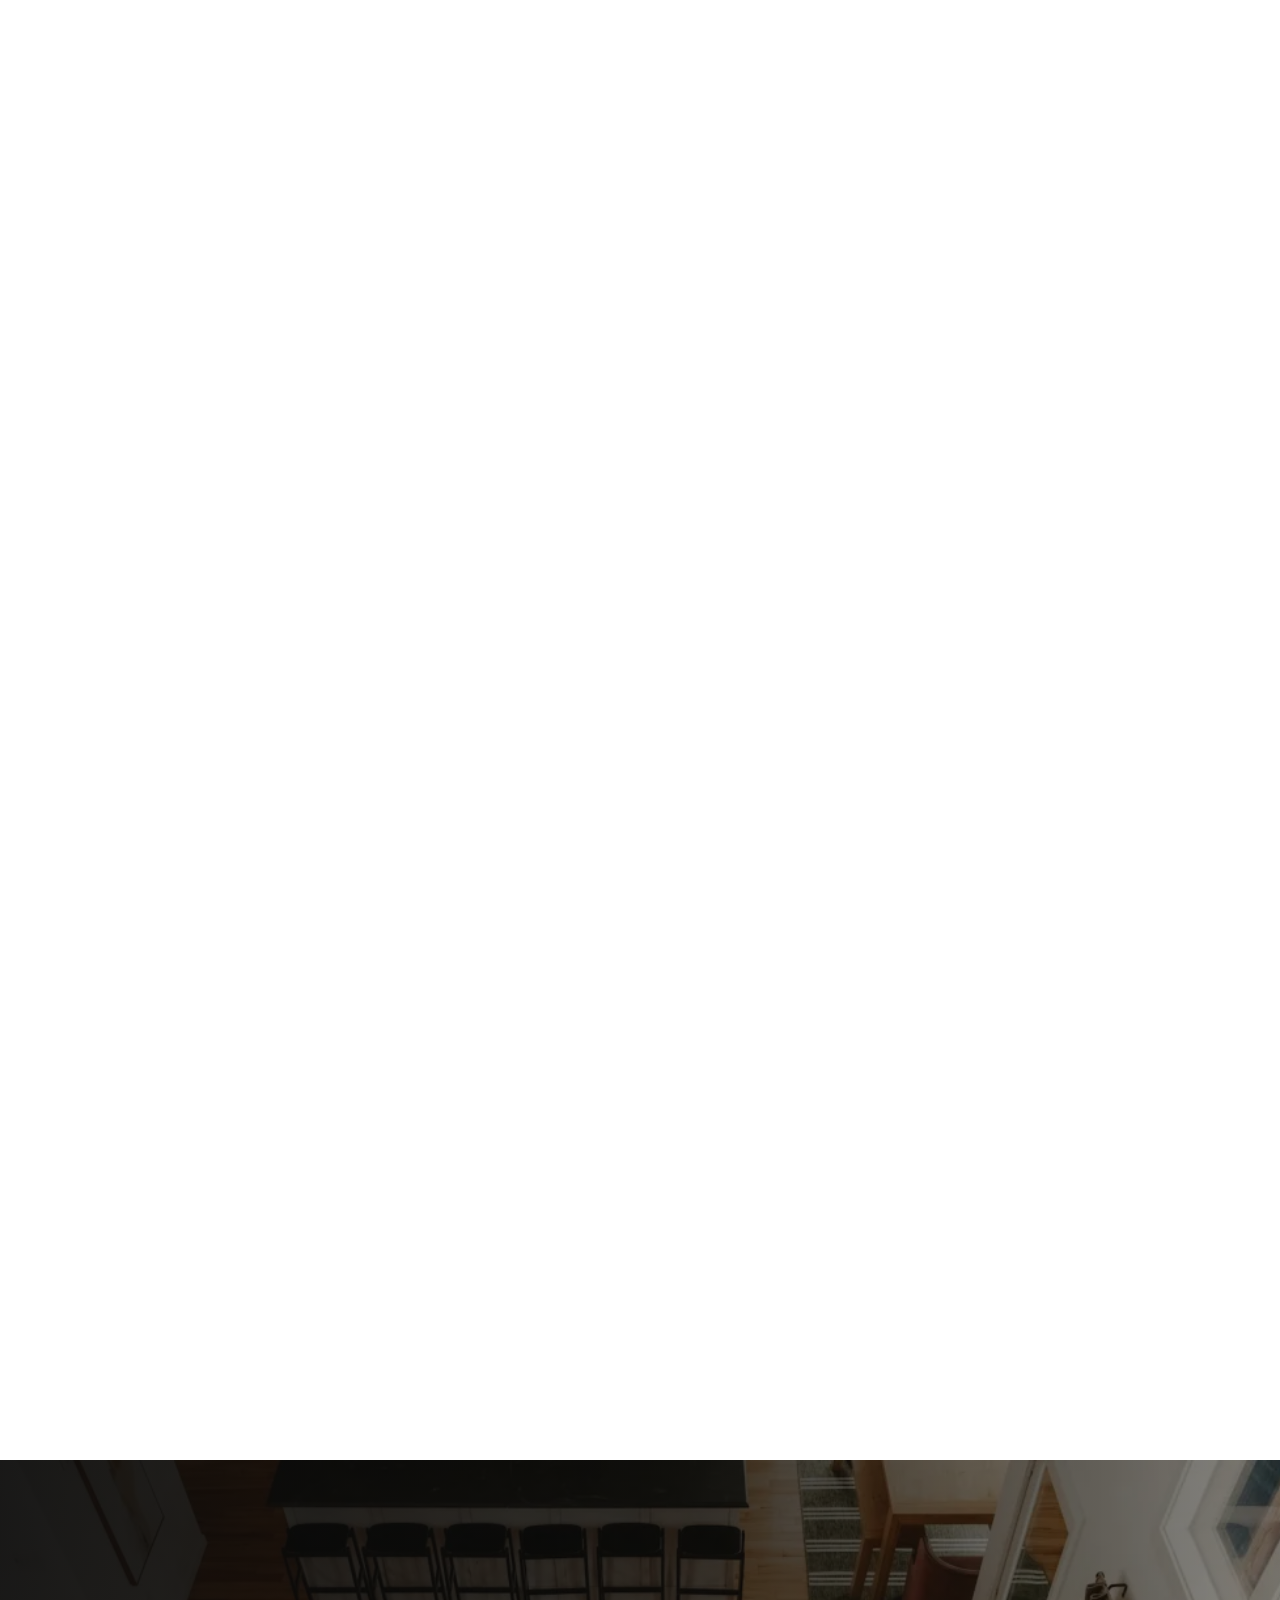
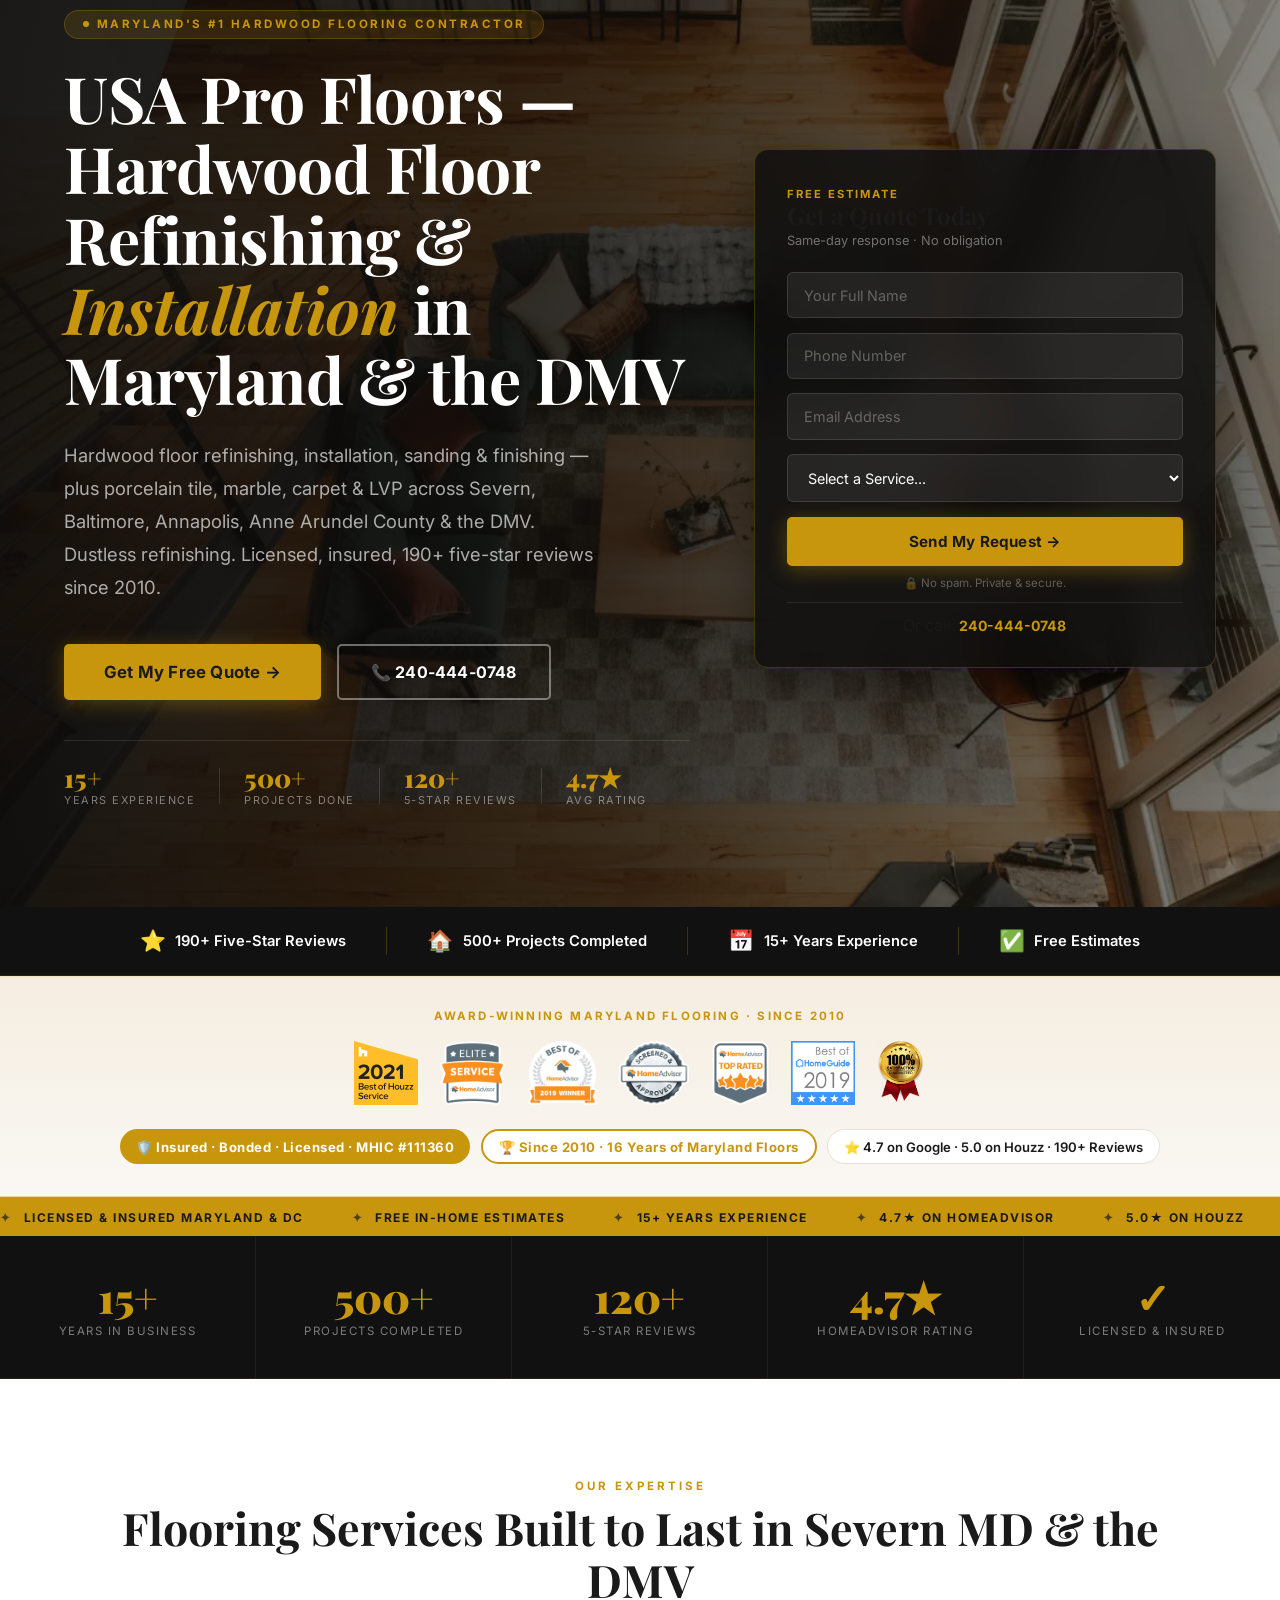
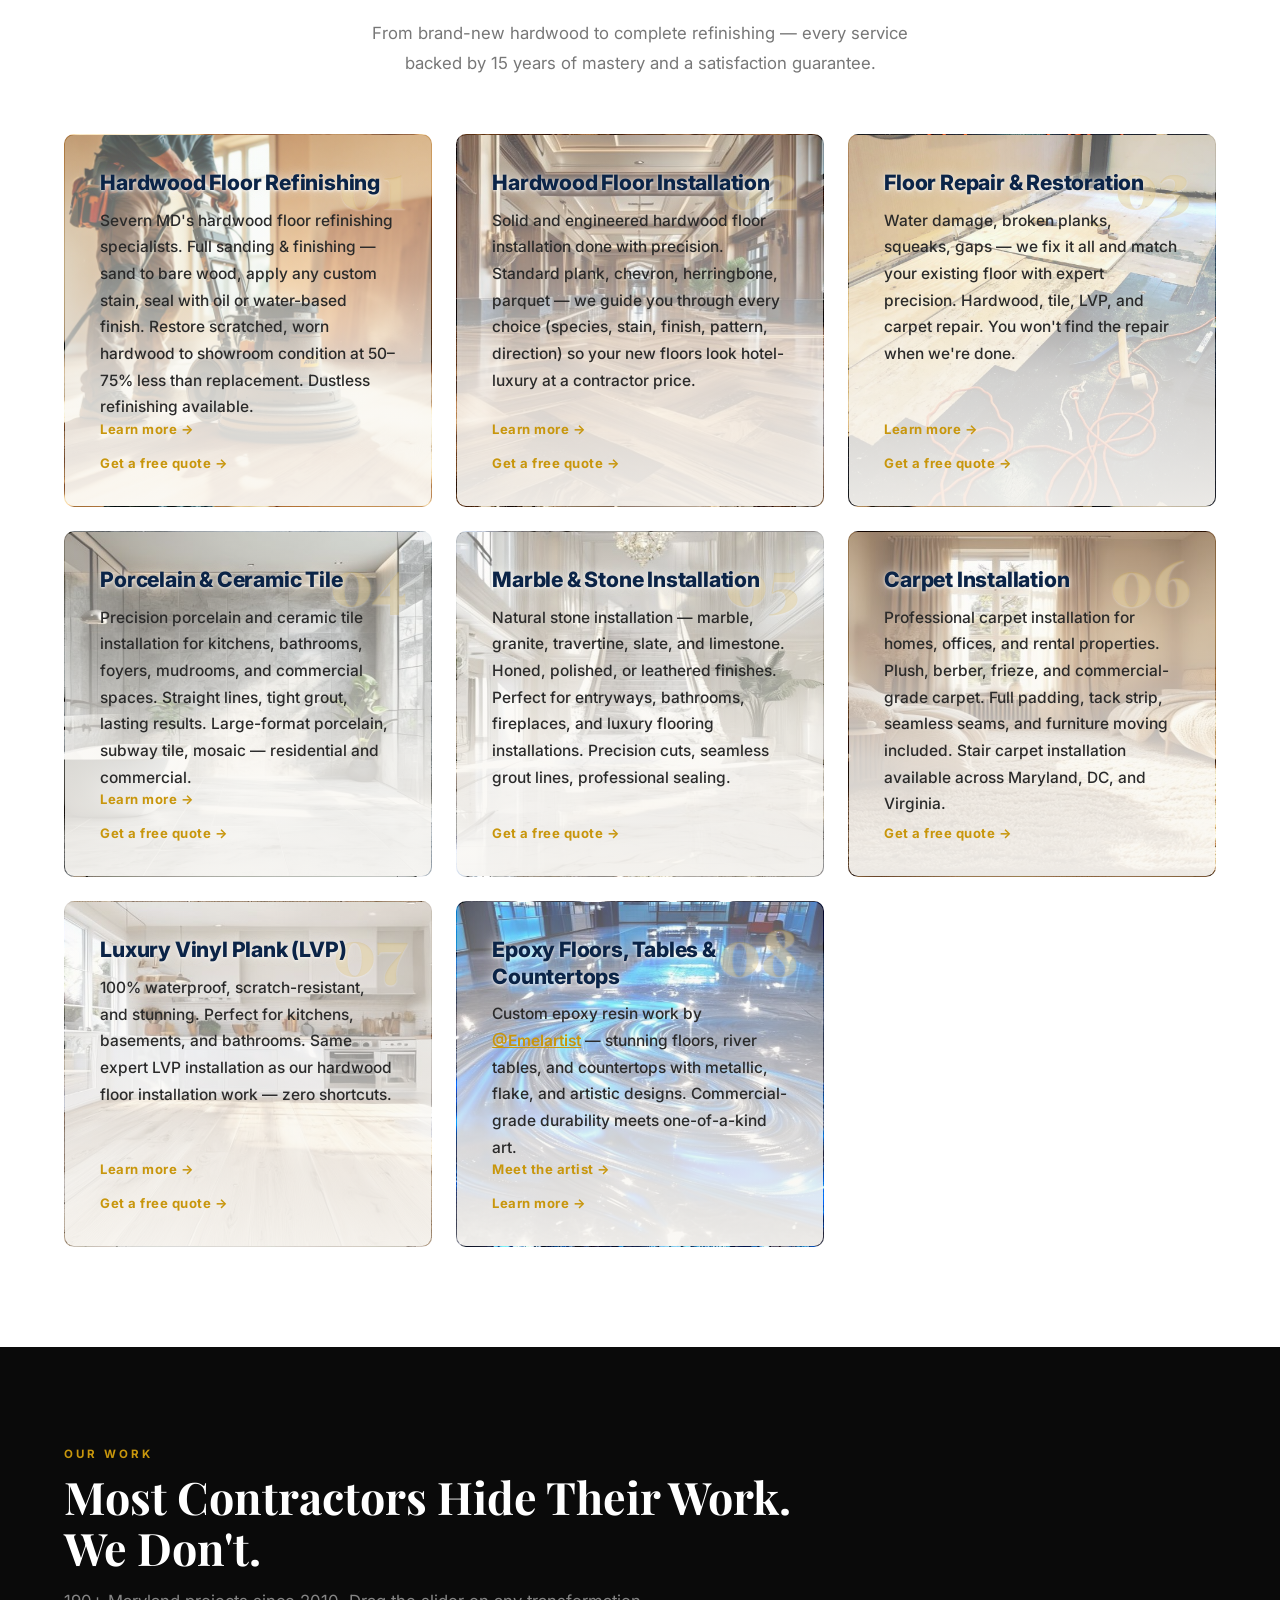
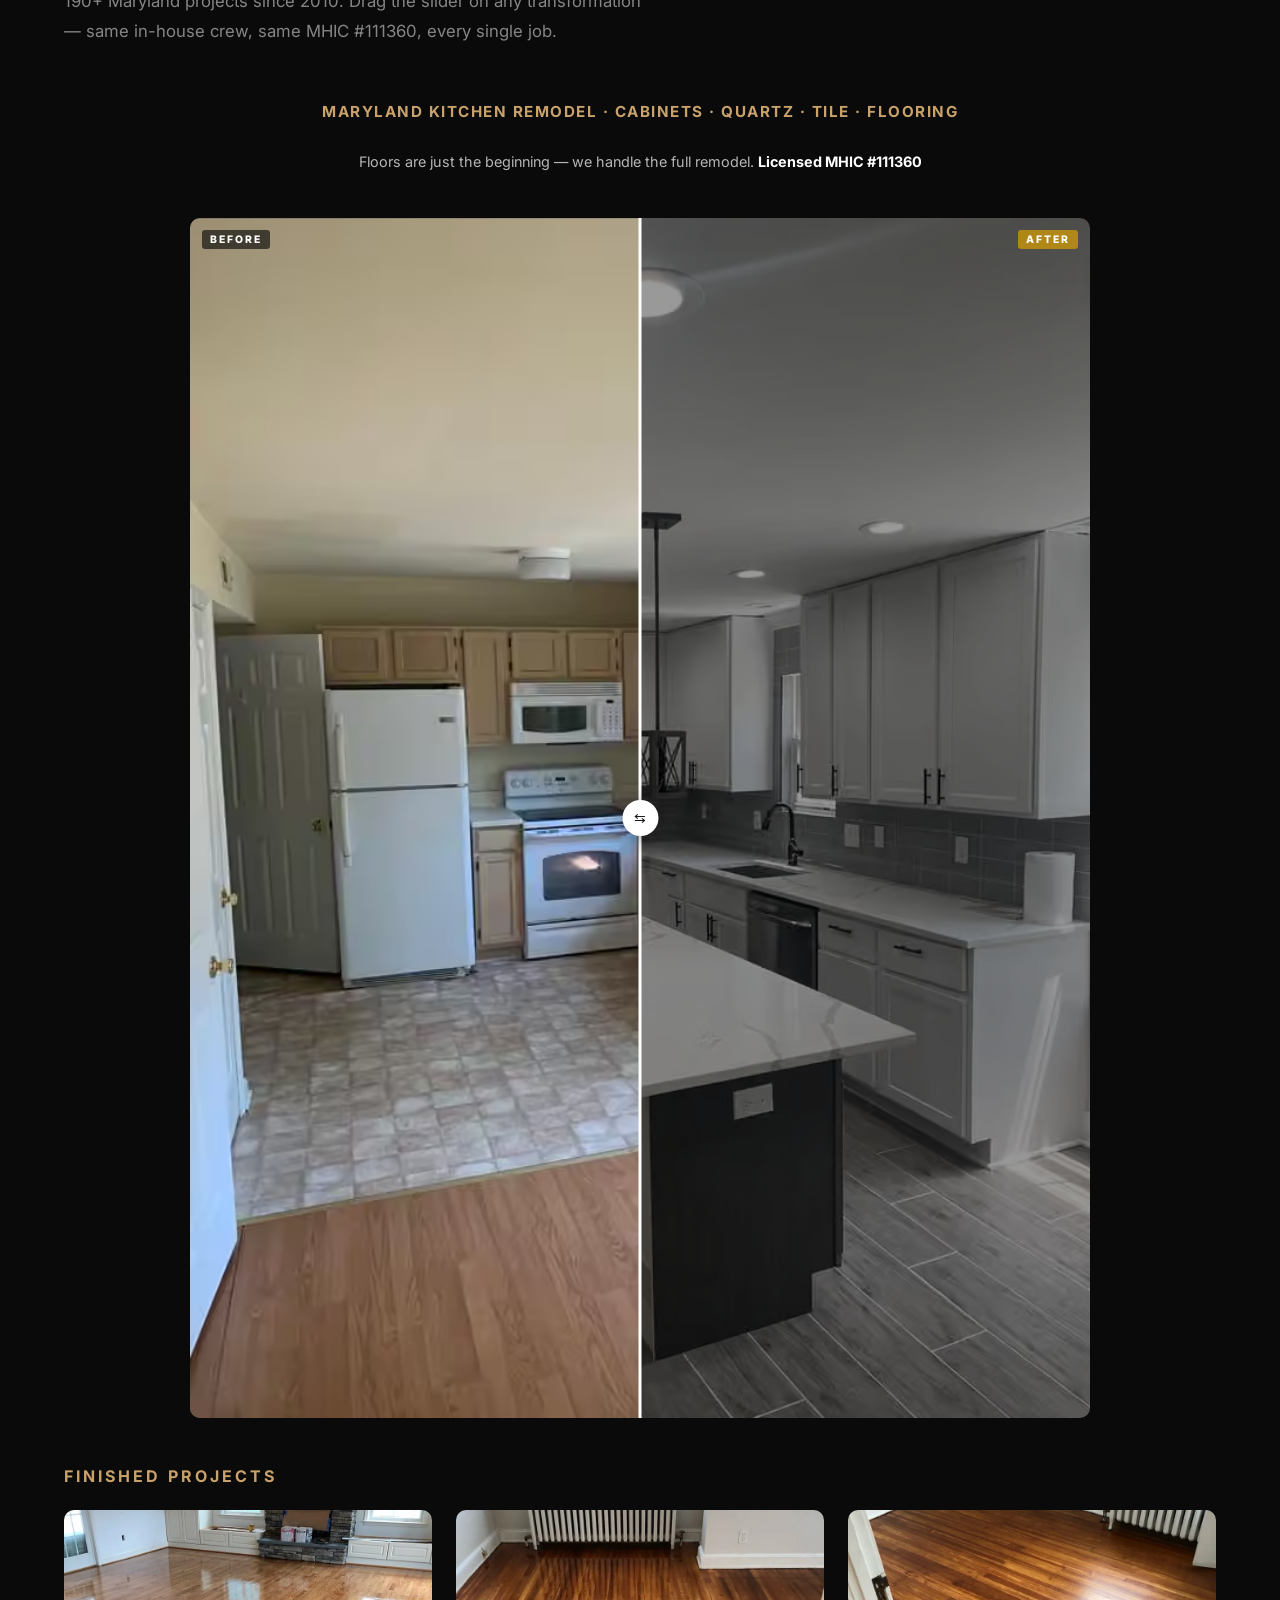
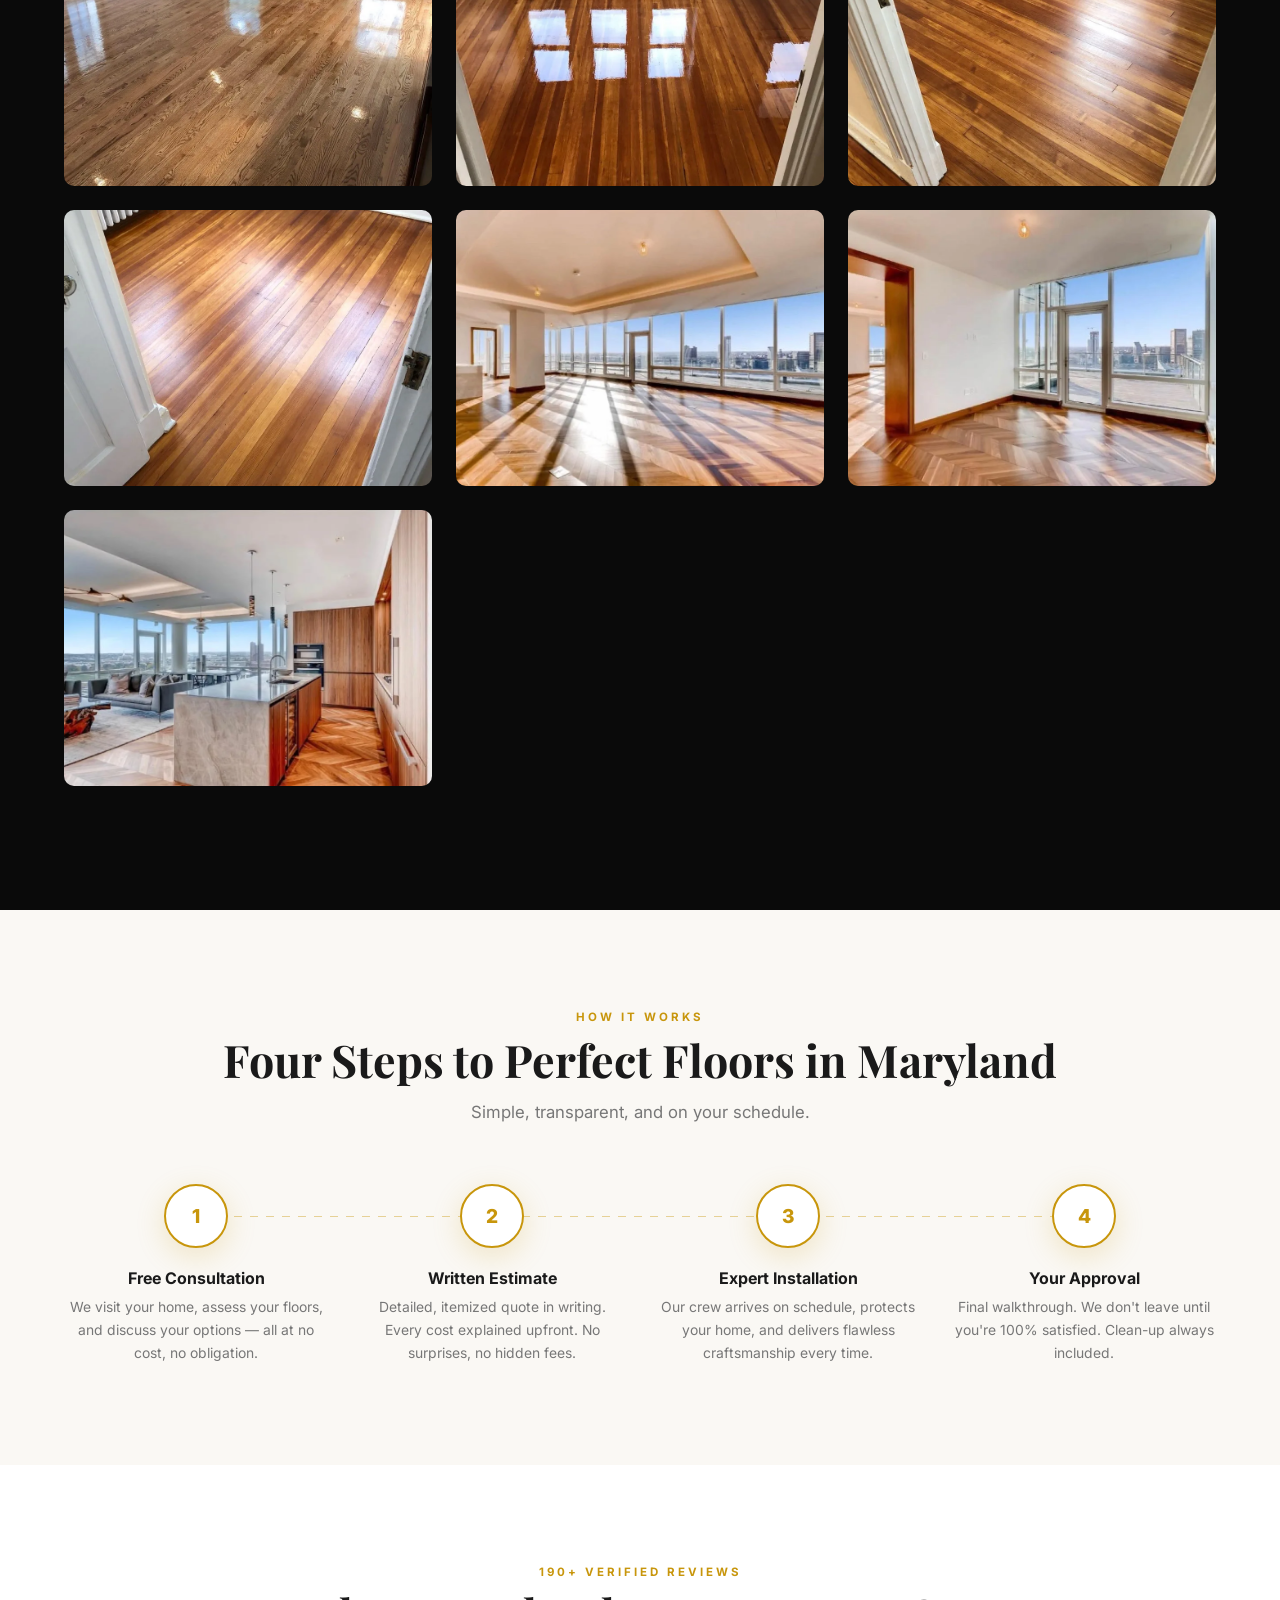
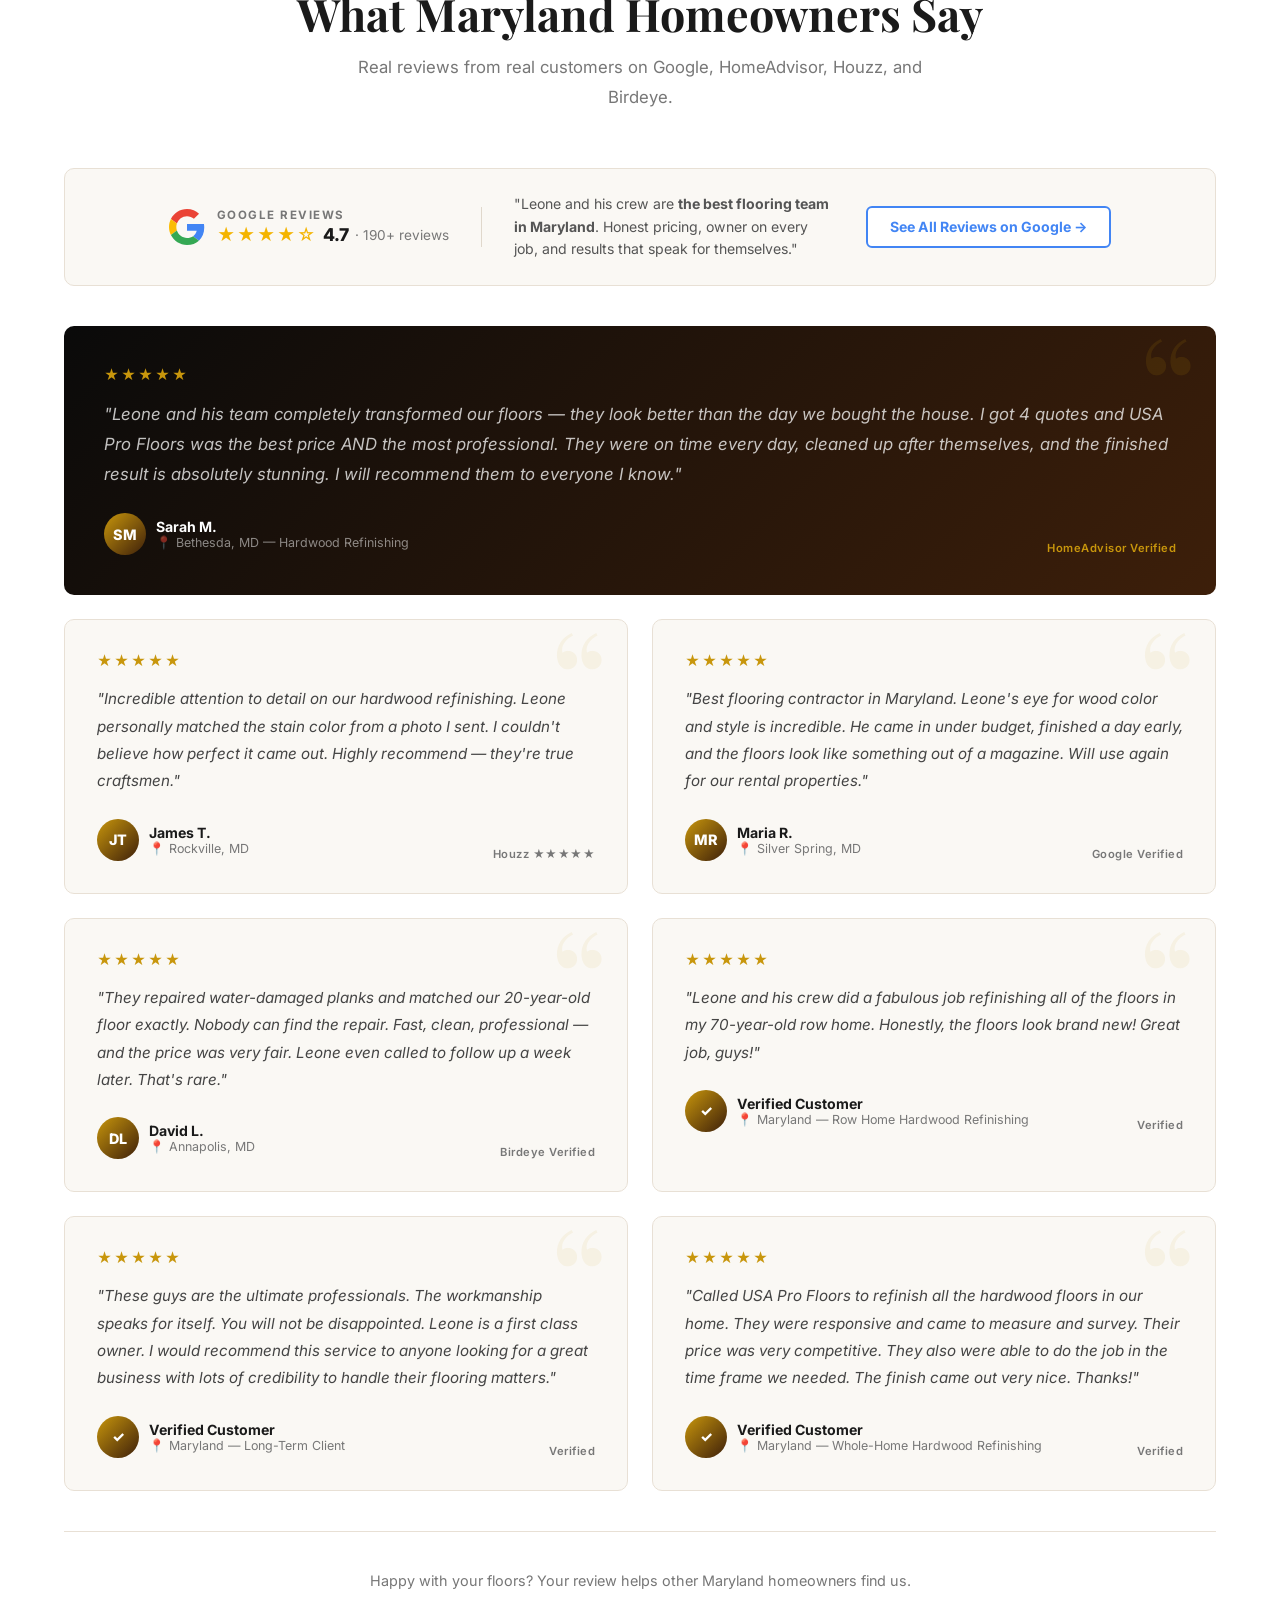
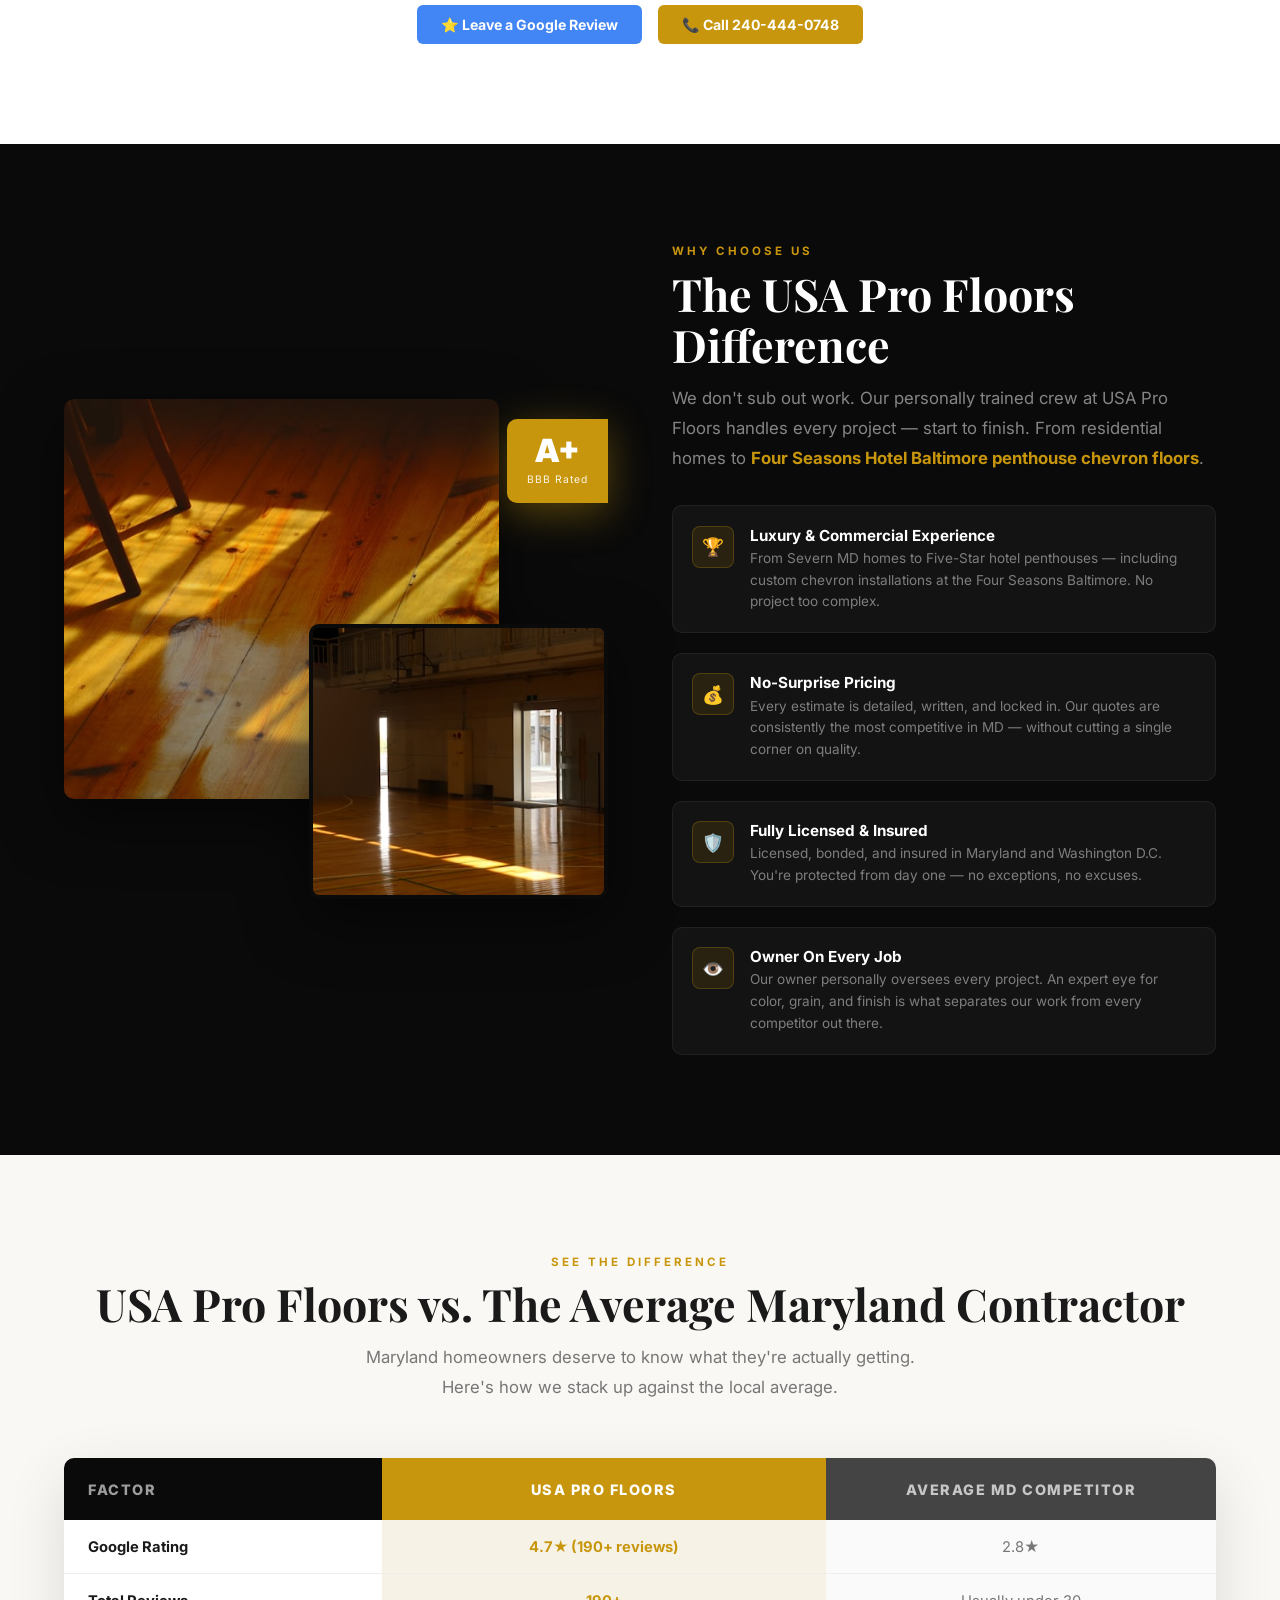
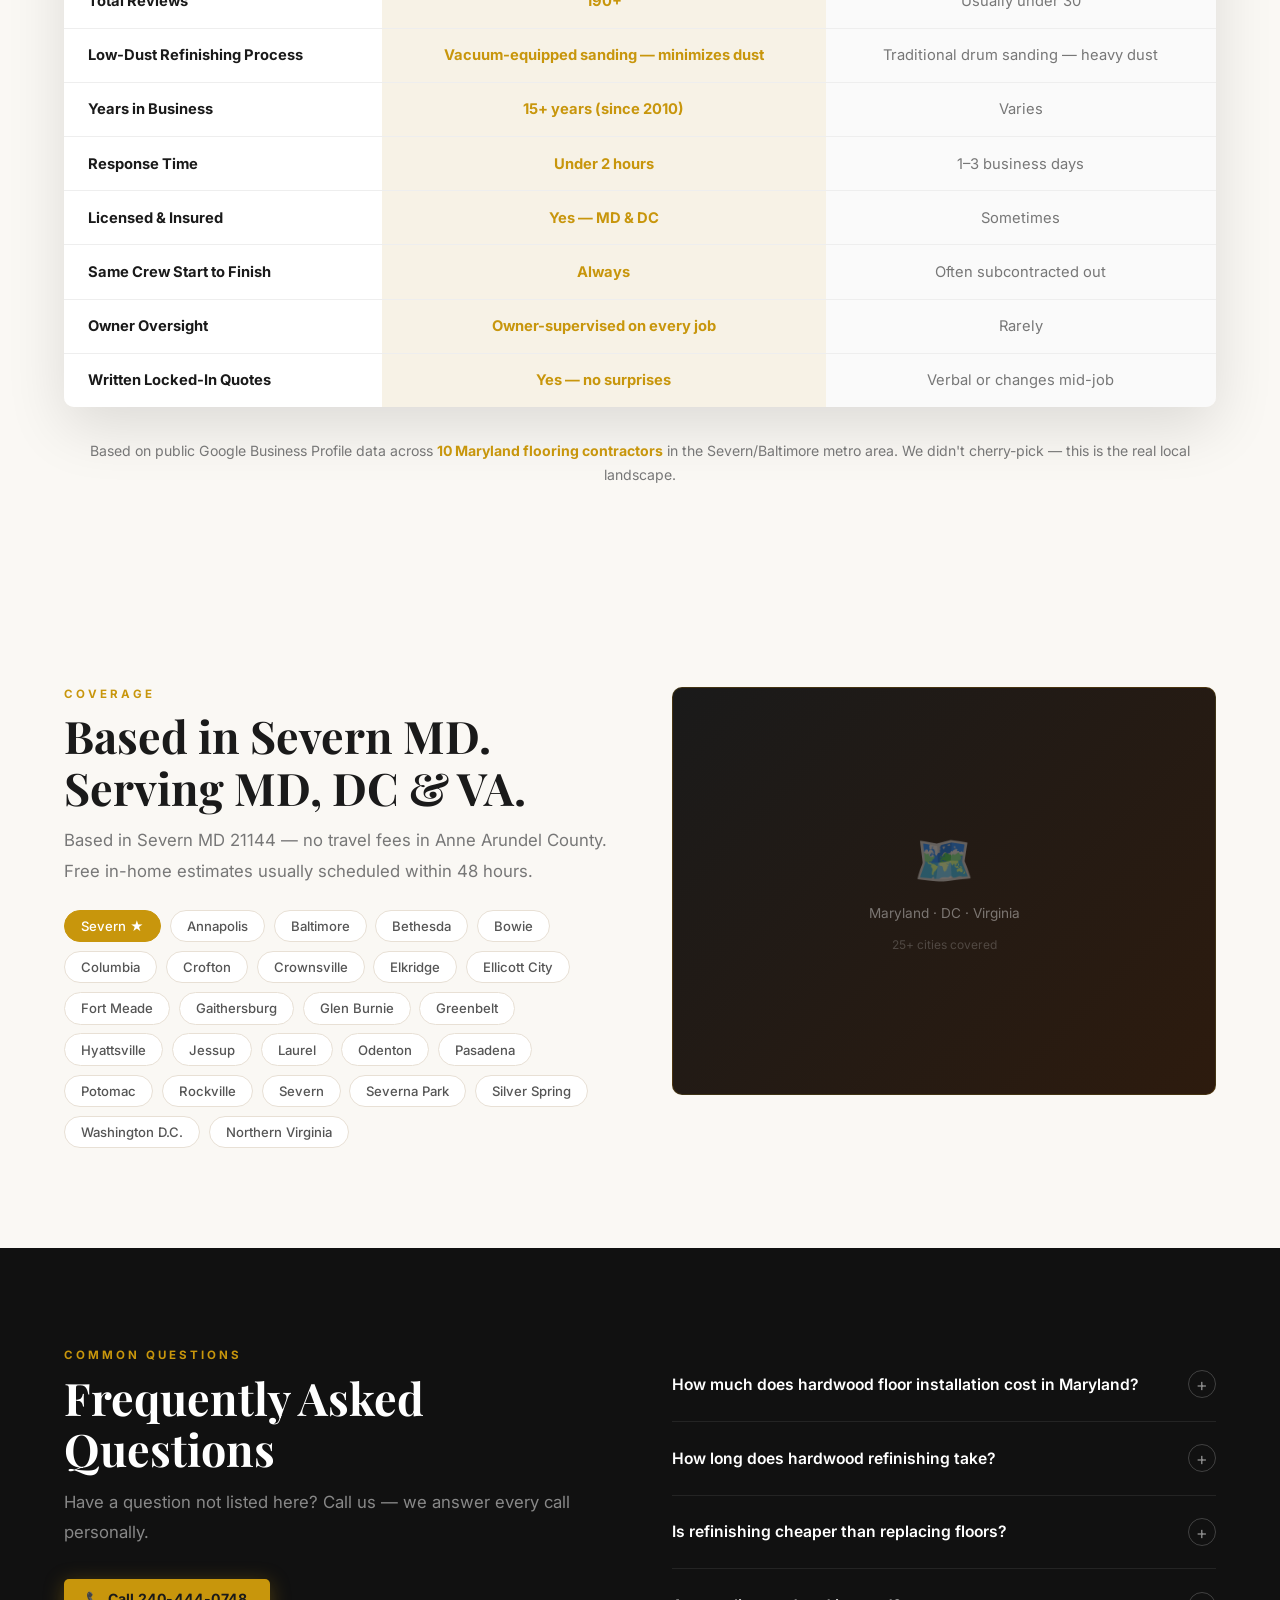
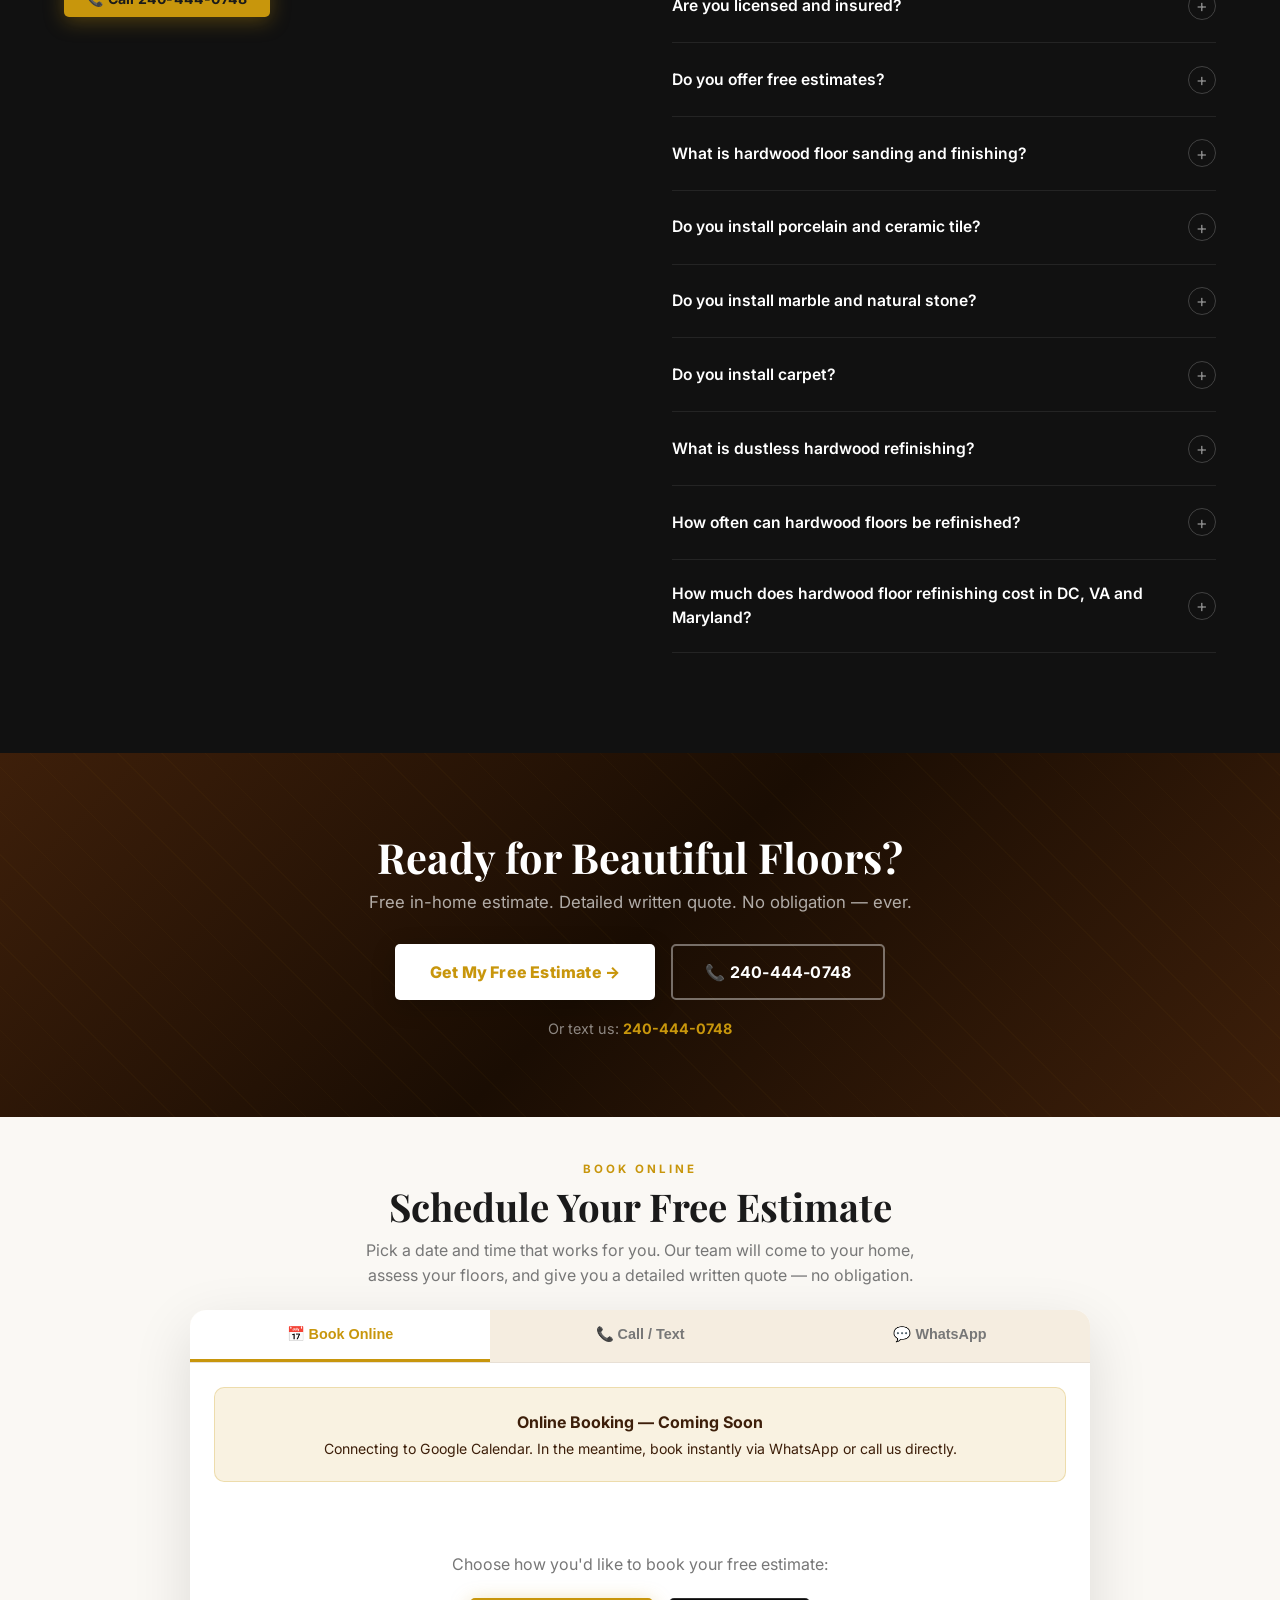
==== commit 0823bd86: "Nav: single-line items, nowrap phone + CTA, tightened gaps Co-Authored-By: Claude Fable 5 <noreply@a" ====
--- a/index.html
+++ b/index.html
@@ -596,7 +596,7 @@
   box-shadow: 0 4px 40px rgba(0,0,0,0.6);
 }
 .nav-inner {
-  max-width: 1280px; margin: 0 auto;
+  max-width: 1480px; margin: 0 auto; padding: 0 16px;
   display: flex; align-items: center; justify-content: space-between;
   height: 80px; overflow: visible;
 }
@@ -612,11 +612,11 @@
   background: linear-gradient(180deg, transparent, var(--gold), transparent);
   transform: translateY(-50%) skewX(-15deg);
 }
-.nav-menu { display: flex; align-items: center; gap: 2rem; margin-left: 2rem; }
+.nav-menu { display: flex; align-items: center; gap: 1.3rem; margin-left: 1.25rem; }
 .nav-menu a {
-  color: rgba(255,255,255,0.85); font-size: 1rem; font-weight: 700;
-  text-decoration: none; letter-spacing: 0.5px; position: relative;
-  transition: color 0.2s; text-transform: uppercase;
+  color: rgba(255,255,255,0.85); font-size: .92rem; font-weight: 700;
+  text-decoration: none; letter-spacing: 0.4px; position: relative;
+  transition: color 0.2s; text-transform: uppercase; white-space: nowrap;
 }
 .nav-menu a::after {
   content: ''; position: absolute; bottom: -3px; left: 0; right: 0;
@@ -663,8 +663,10 @@
   border-bottom: 1px solid rgba(212,175,55,0.18);
   margin-bottom: 6px; padding-bottom: 12px;
 }
-.nav-right { display: flex; align-items: center; gap: 1rem; }
-.nav-tel { color: rgba(255,255,255,0.85); font-size: 0.9rem; font-weight: 700; text-decoration: none; transition: color 0.2s; }
+.nav-right { display: flex; align-items: center; gap: .8rem; flex-shrink: 0; }
+.nav-right .btn { white-space: nowrap; }
+.nav-tel { color: rgba(255,255,255,0.85); font-size: 0.9rem; font-weight: 700; text-decoration: none; transition: color 0.2s; white-space: nowrap; }
+@media (max-width: 1380px){ .nav-menu{gap:.9rem} .nav-menu a{font-size:.82rem} .logo img{height:200px} }
 .nav-tel:hover { color: var(--gold); }
 
 /* ══ HAMBURGER + MOBILE DRAWER ══ */
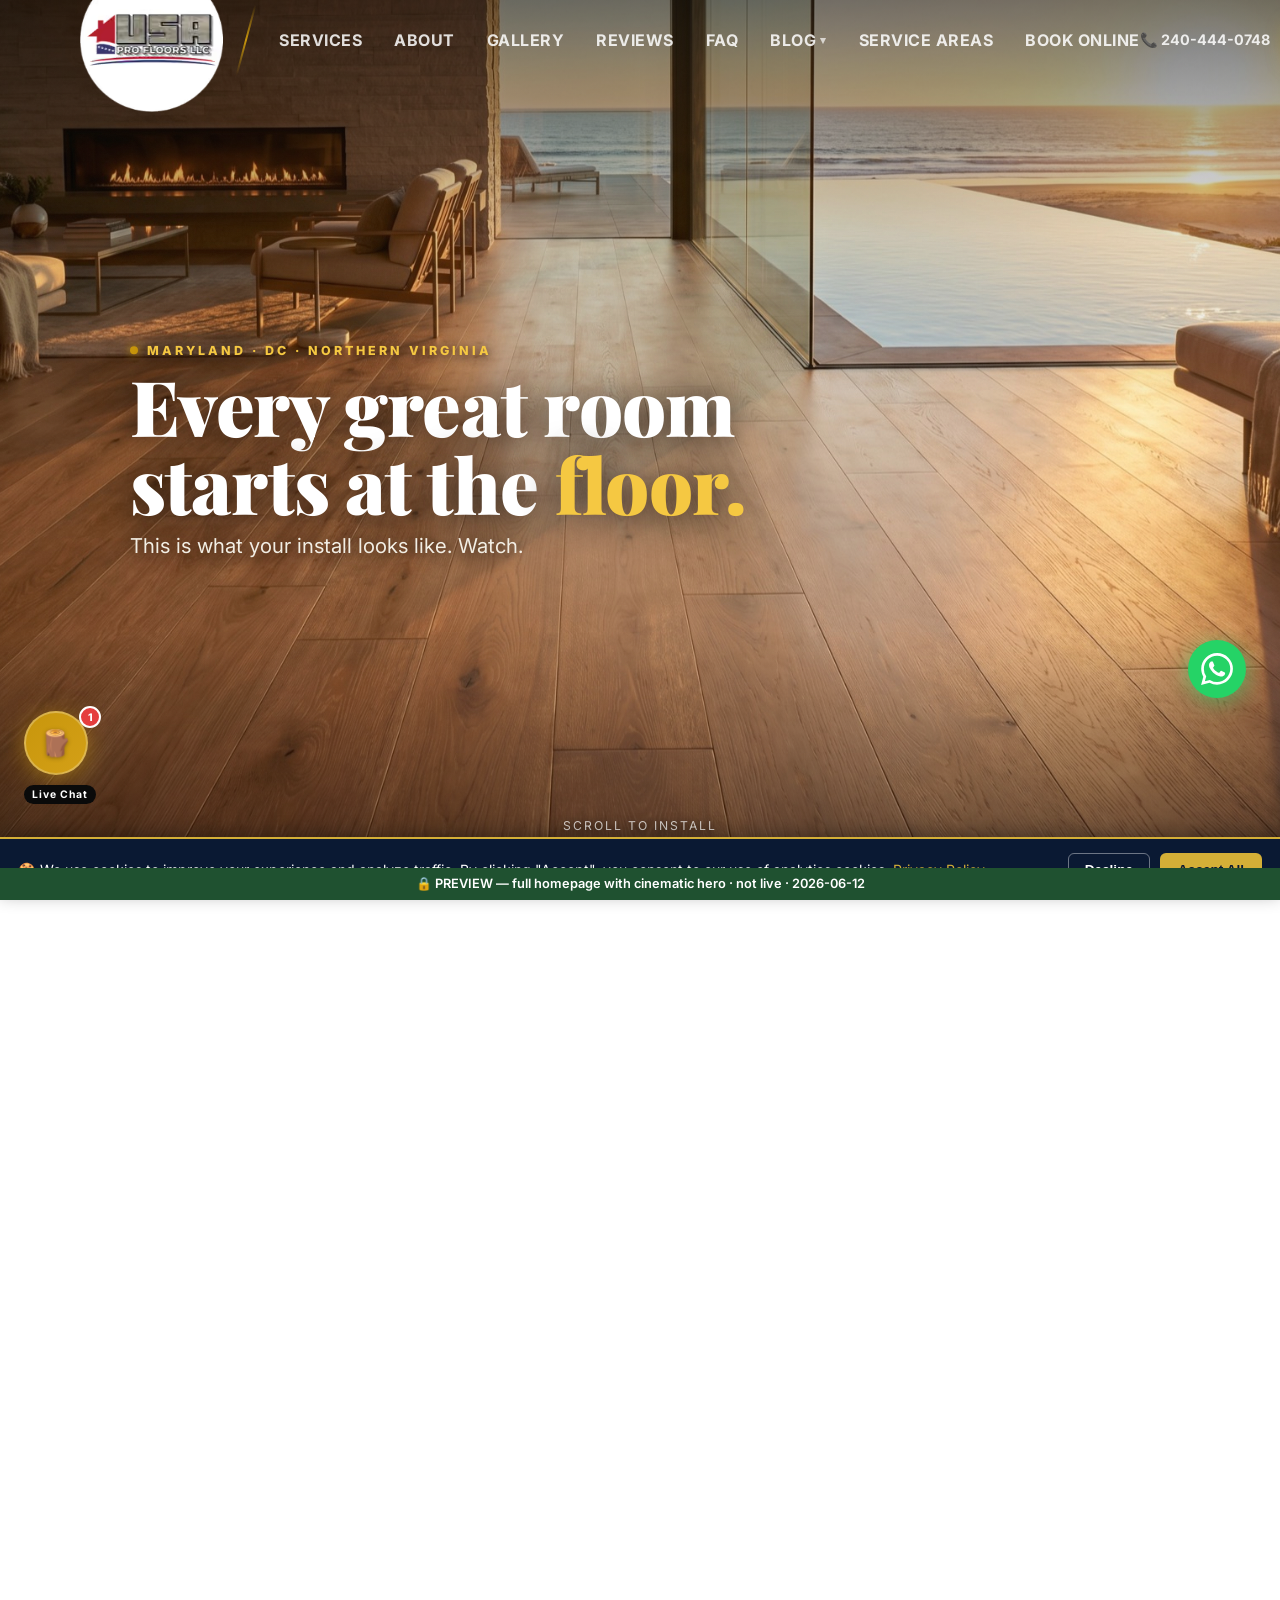
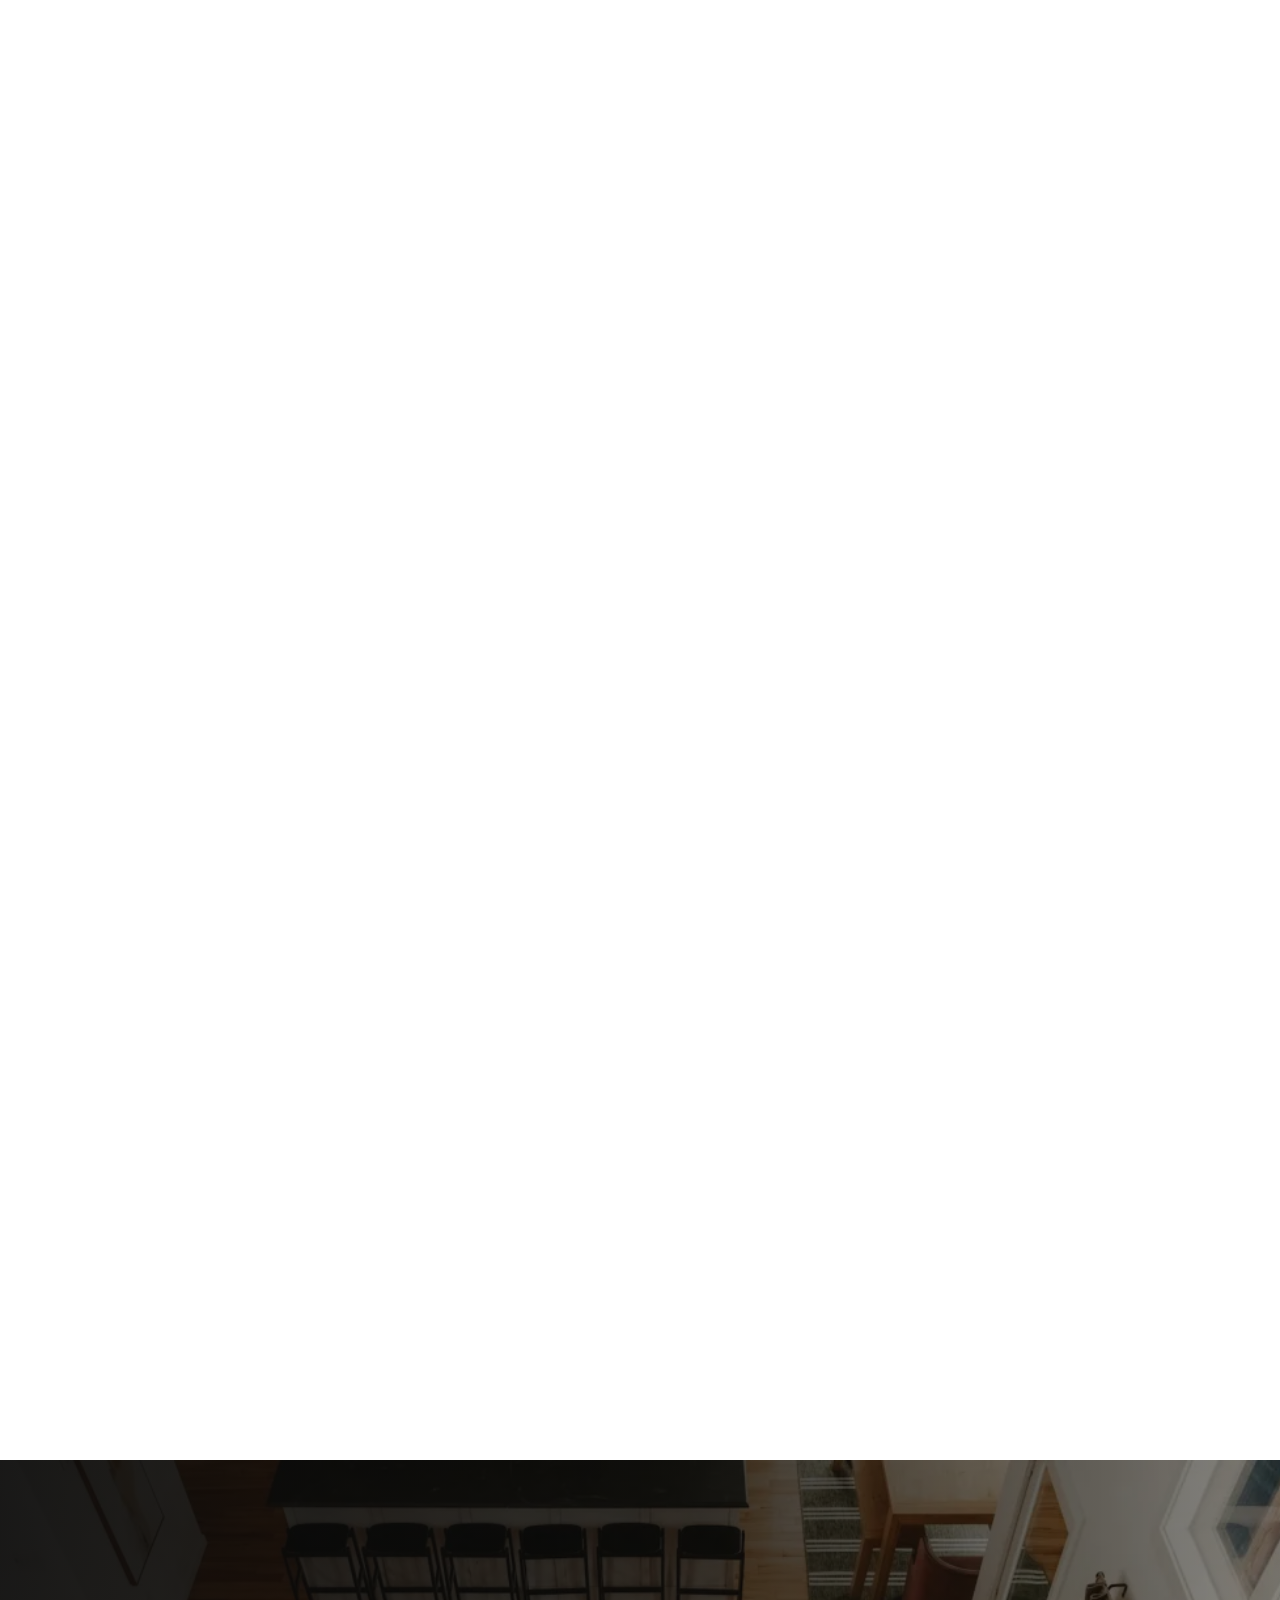
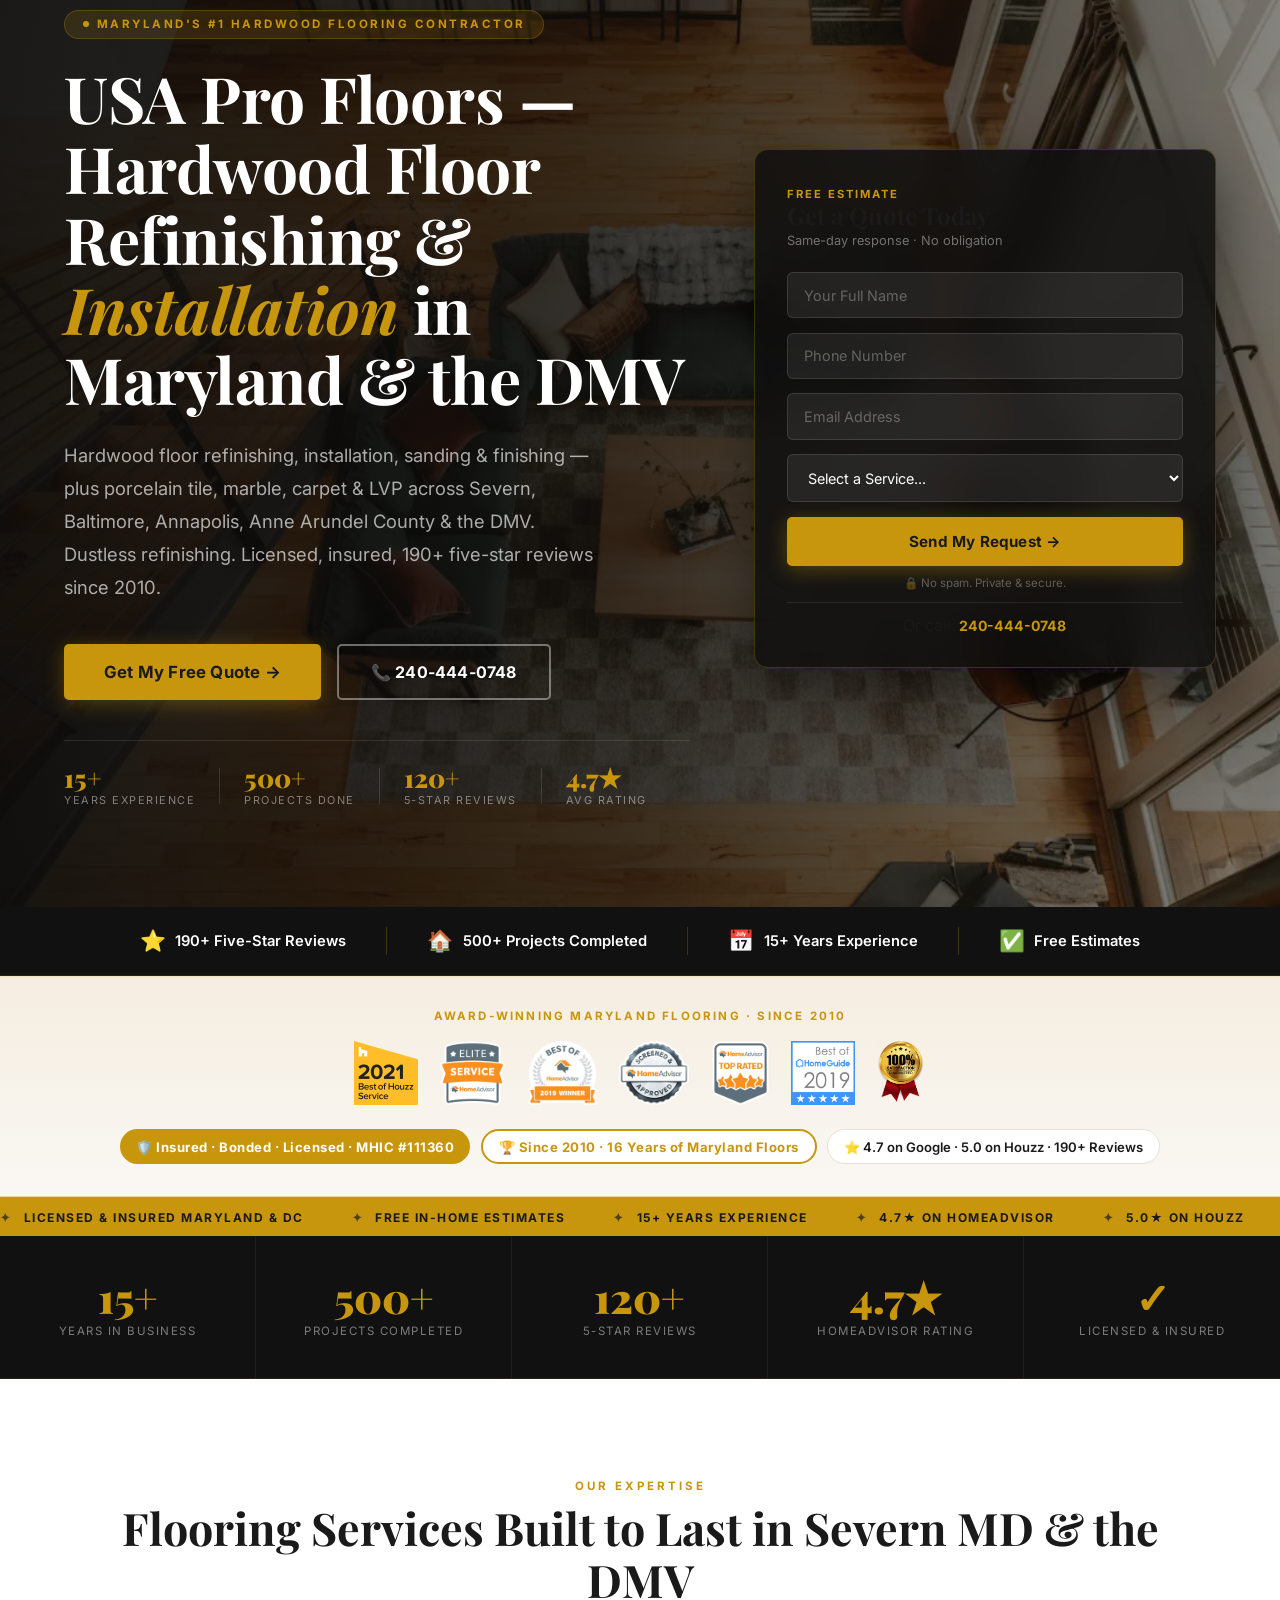
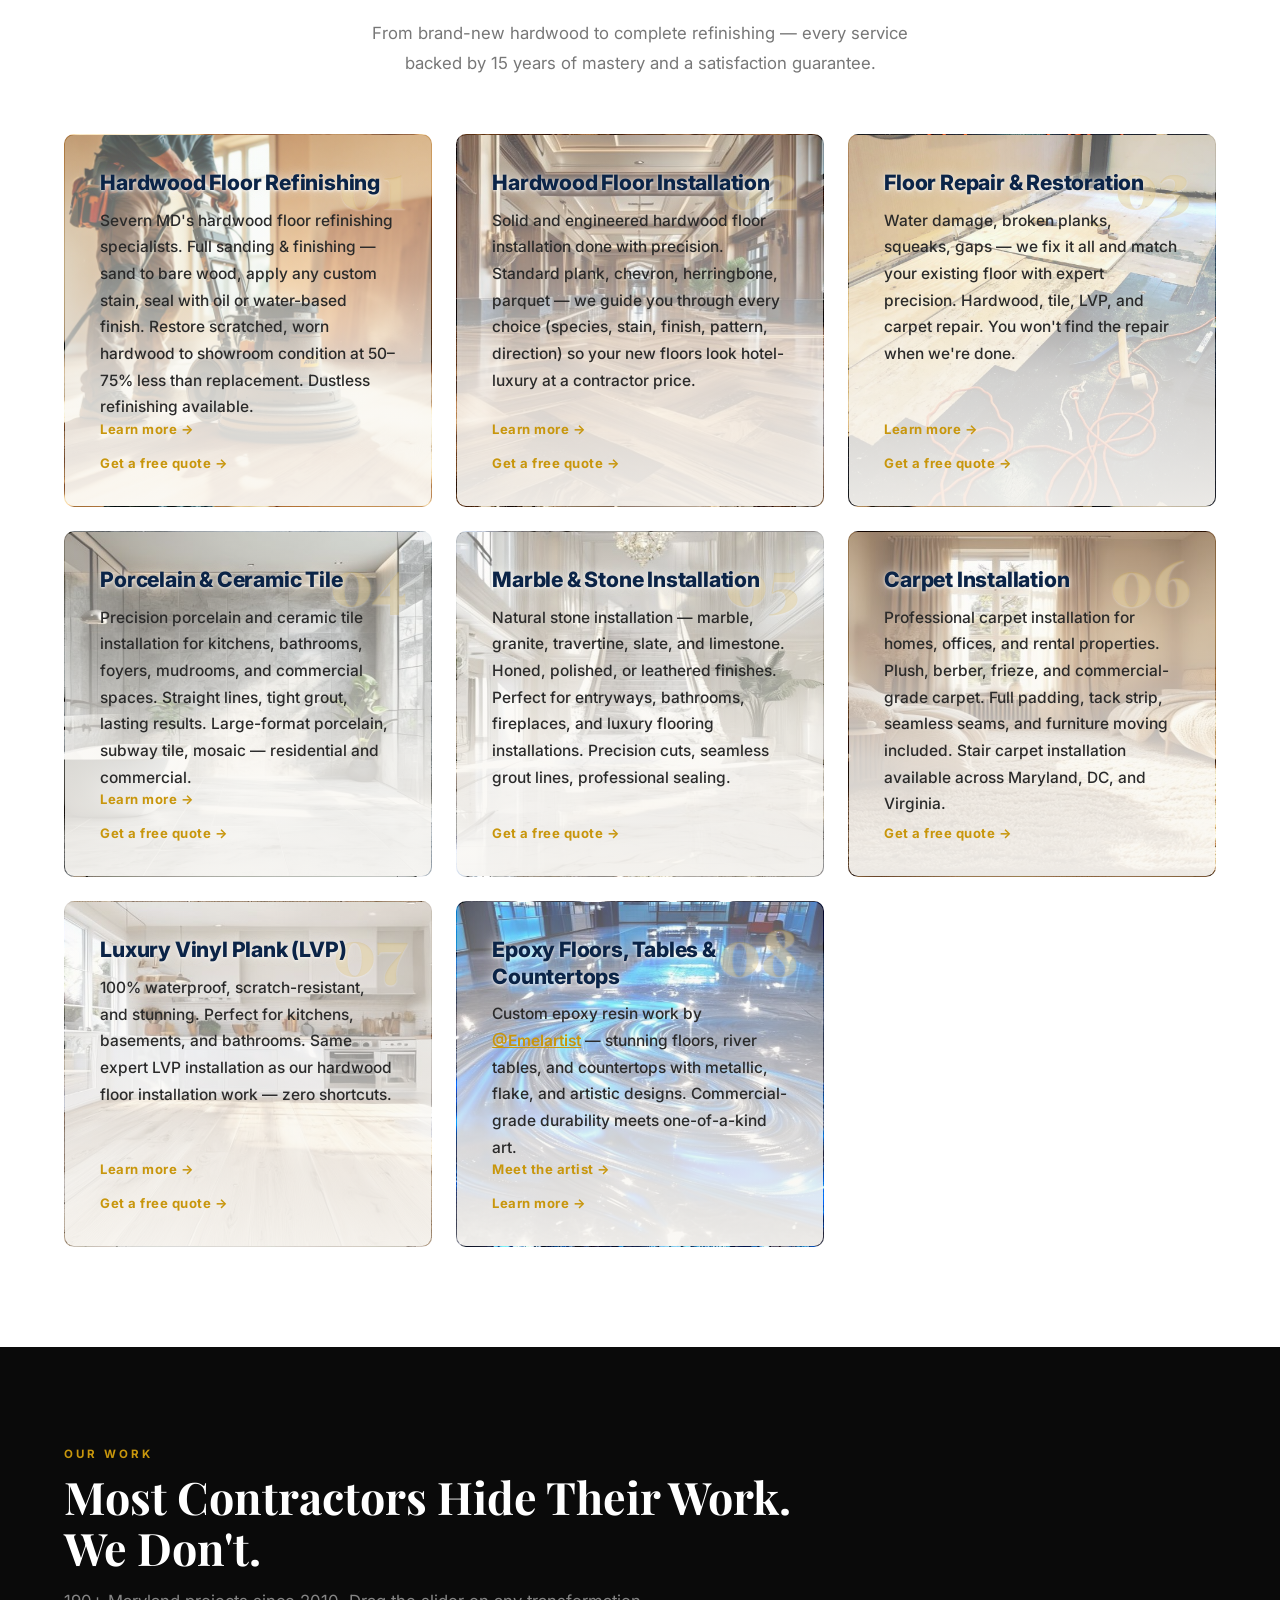
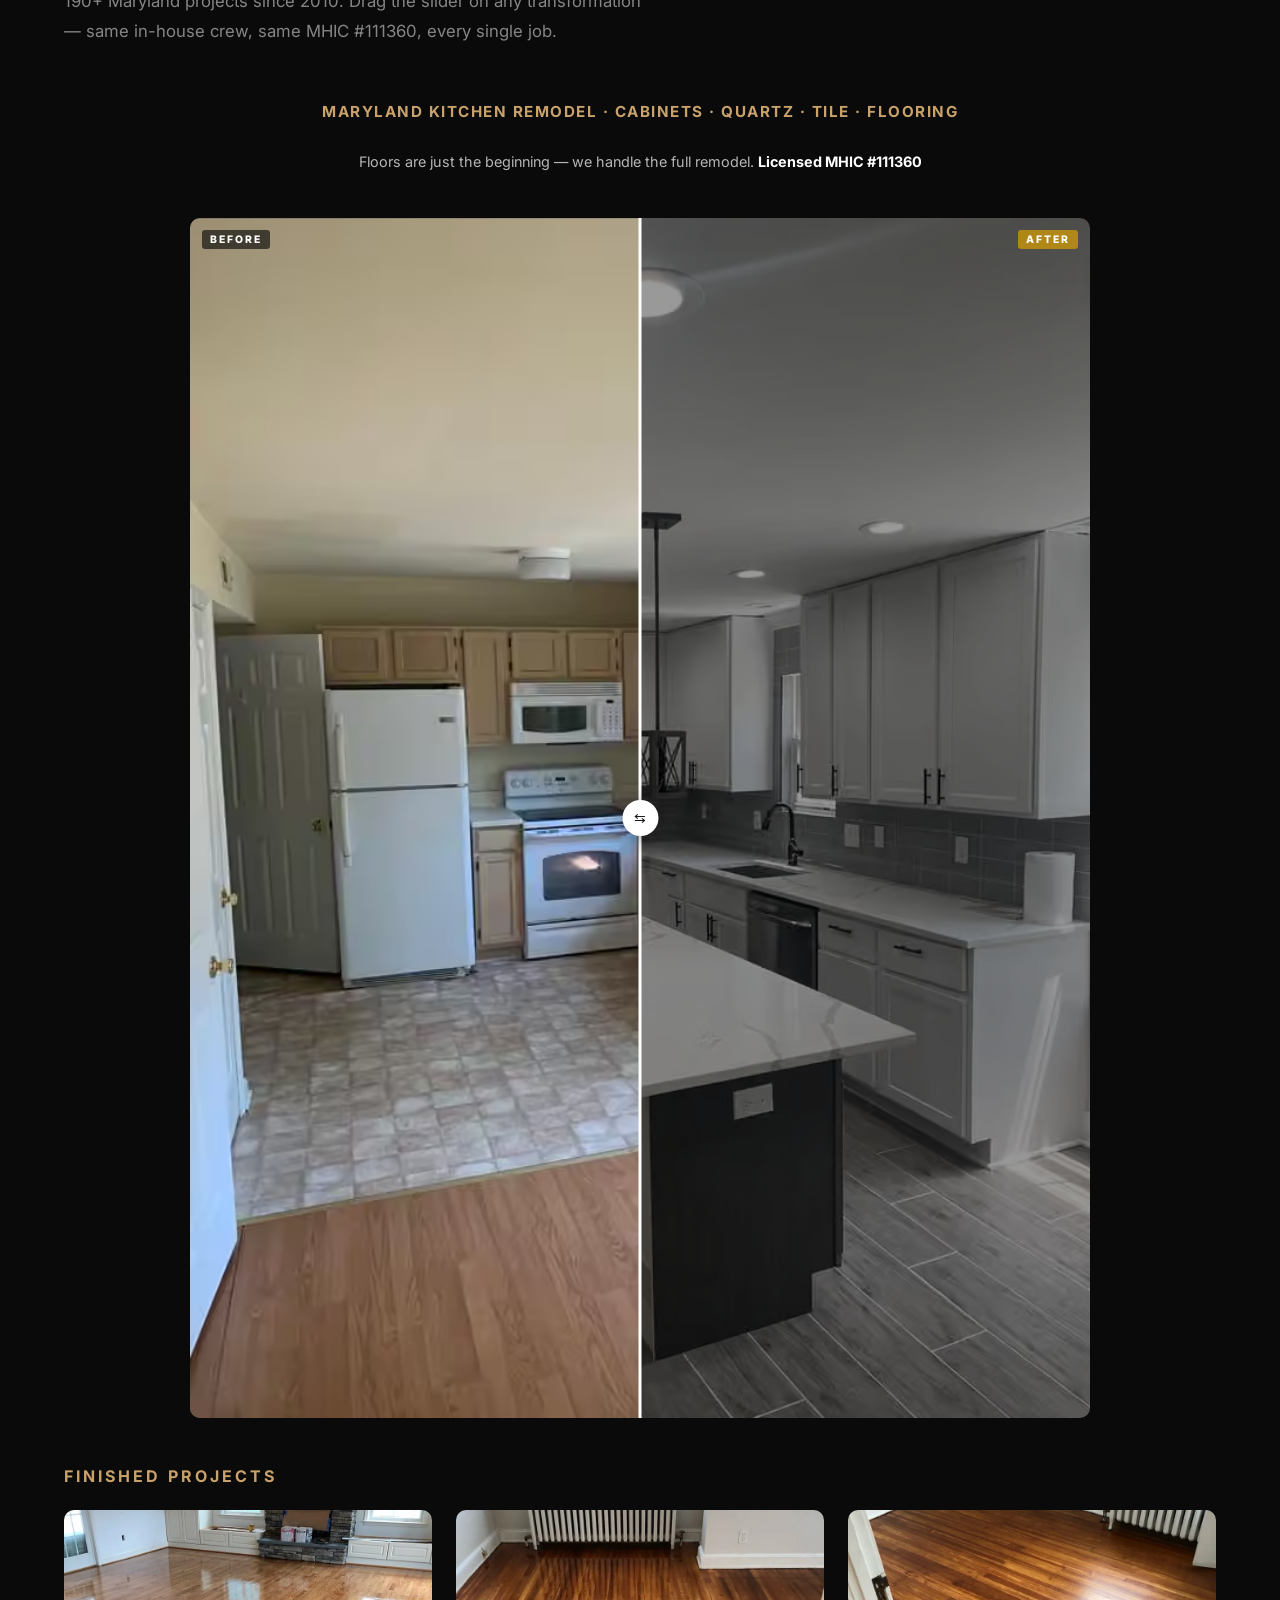
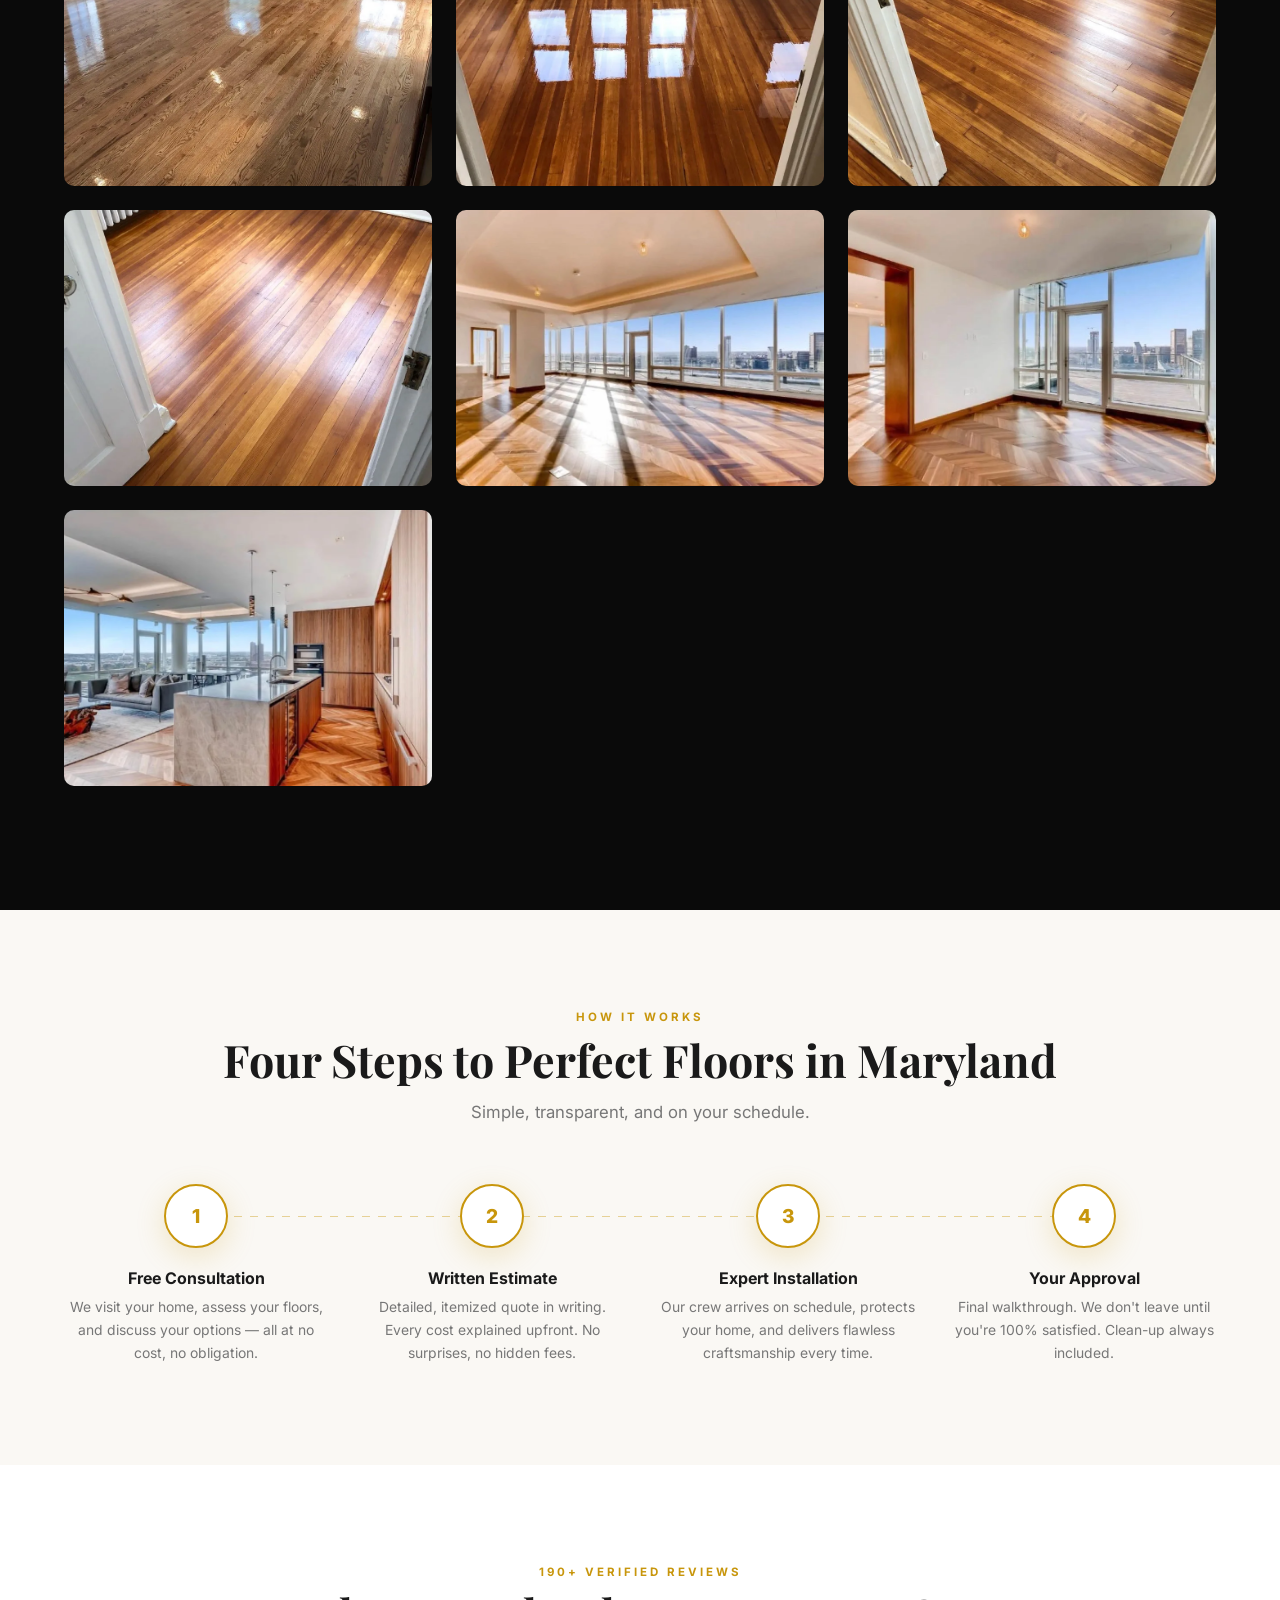
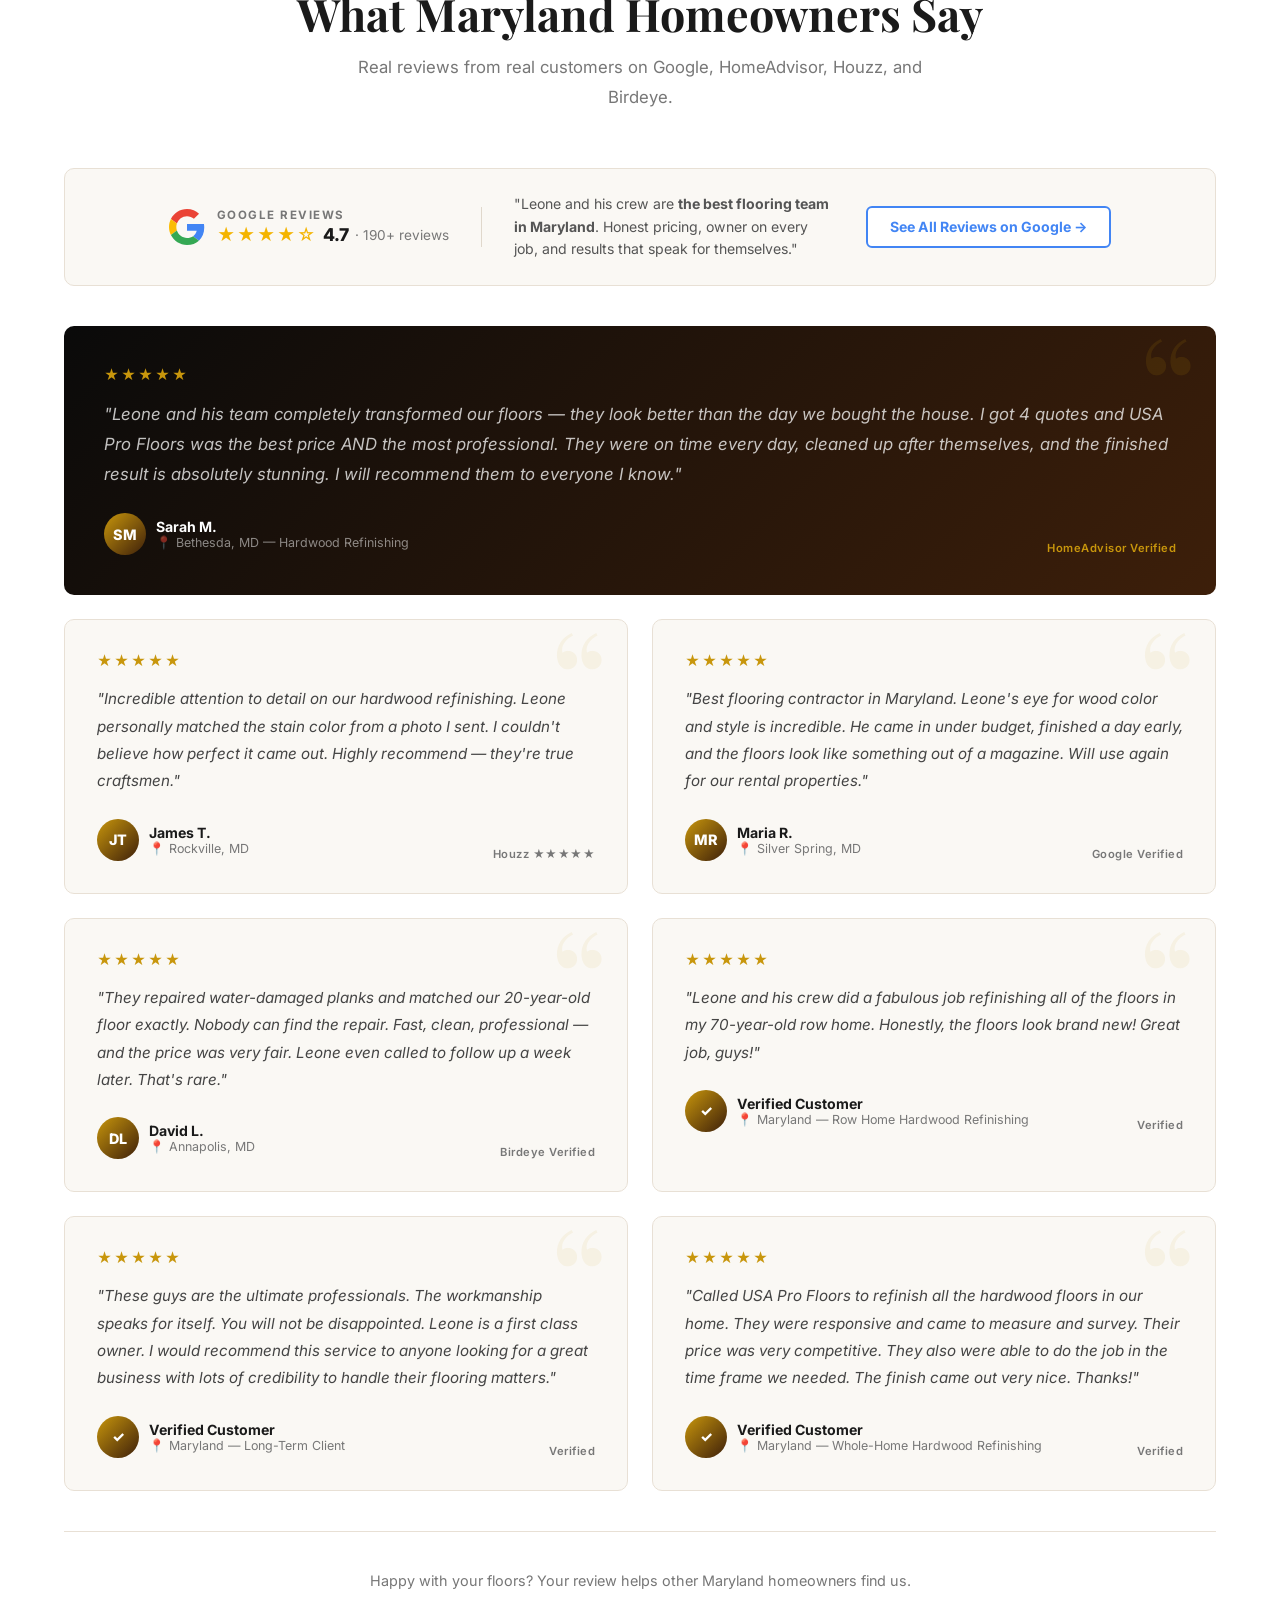
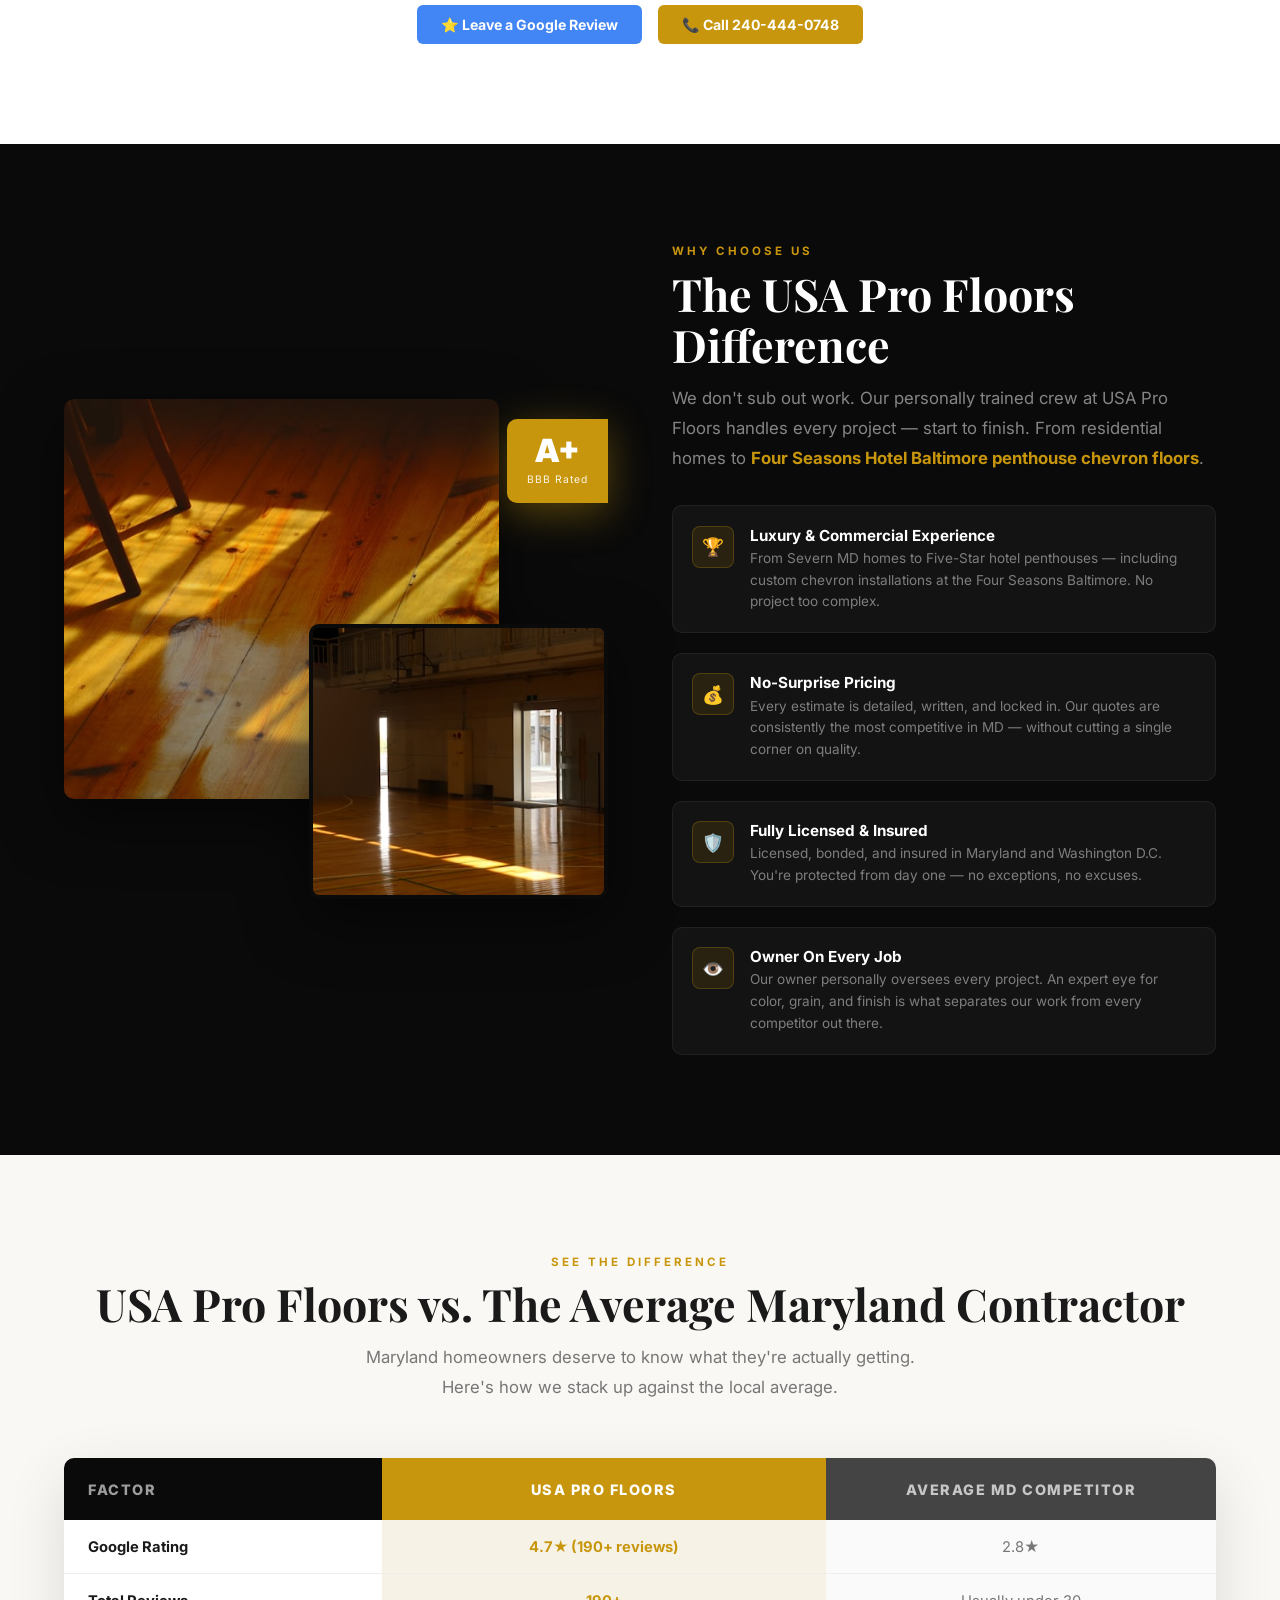
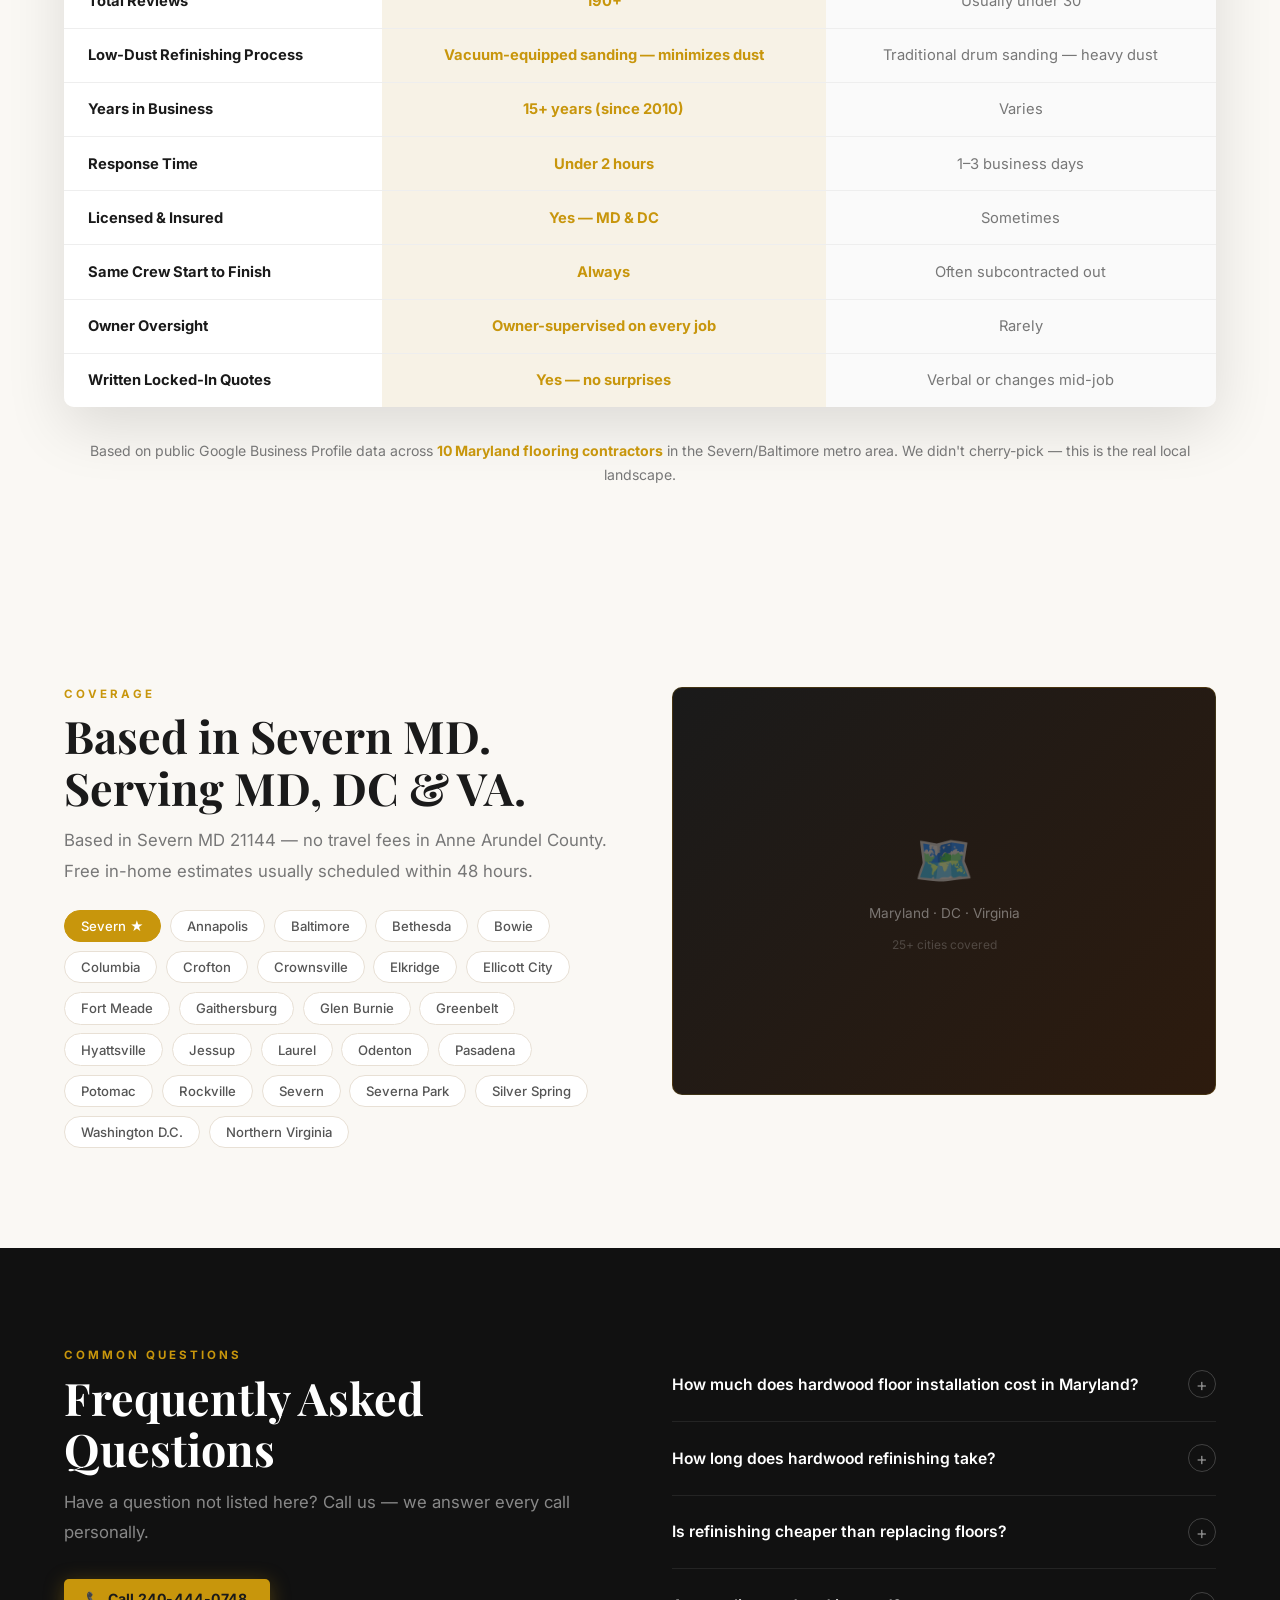
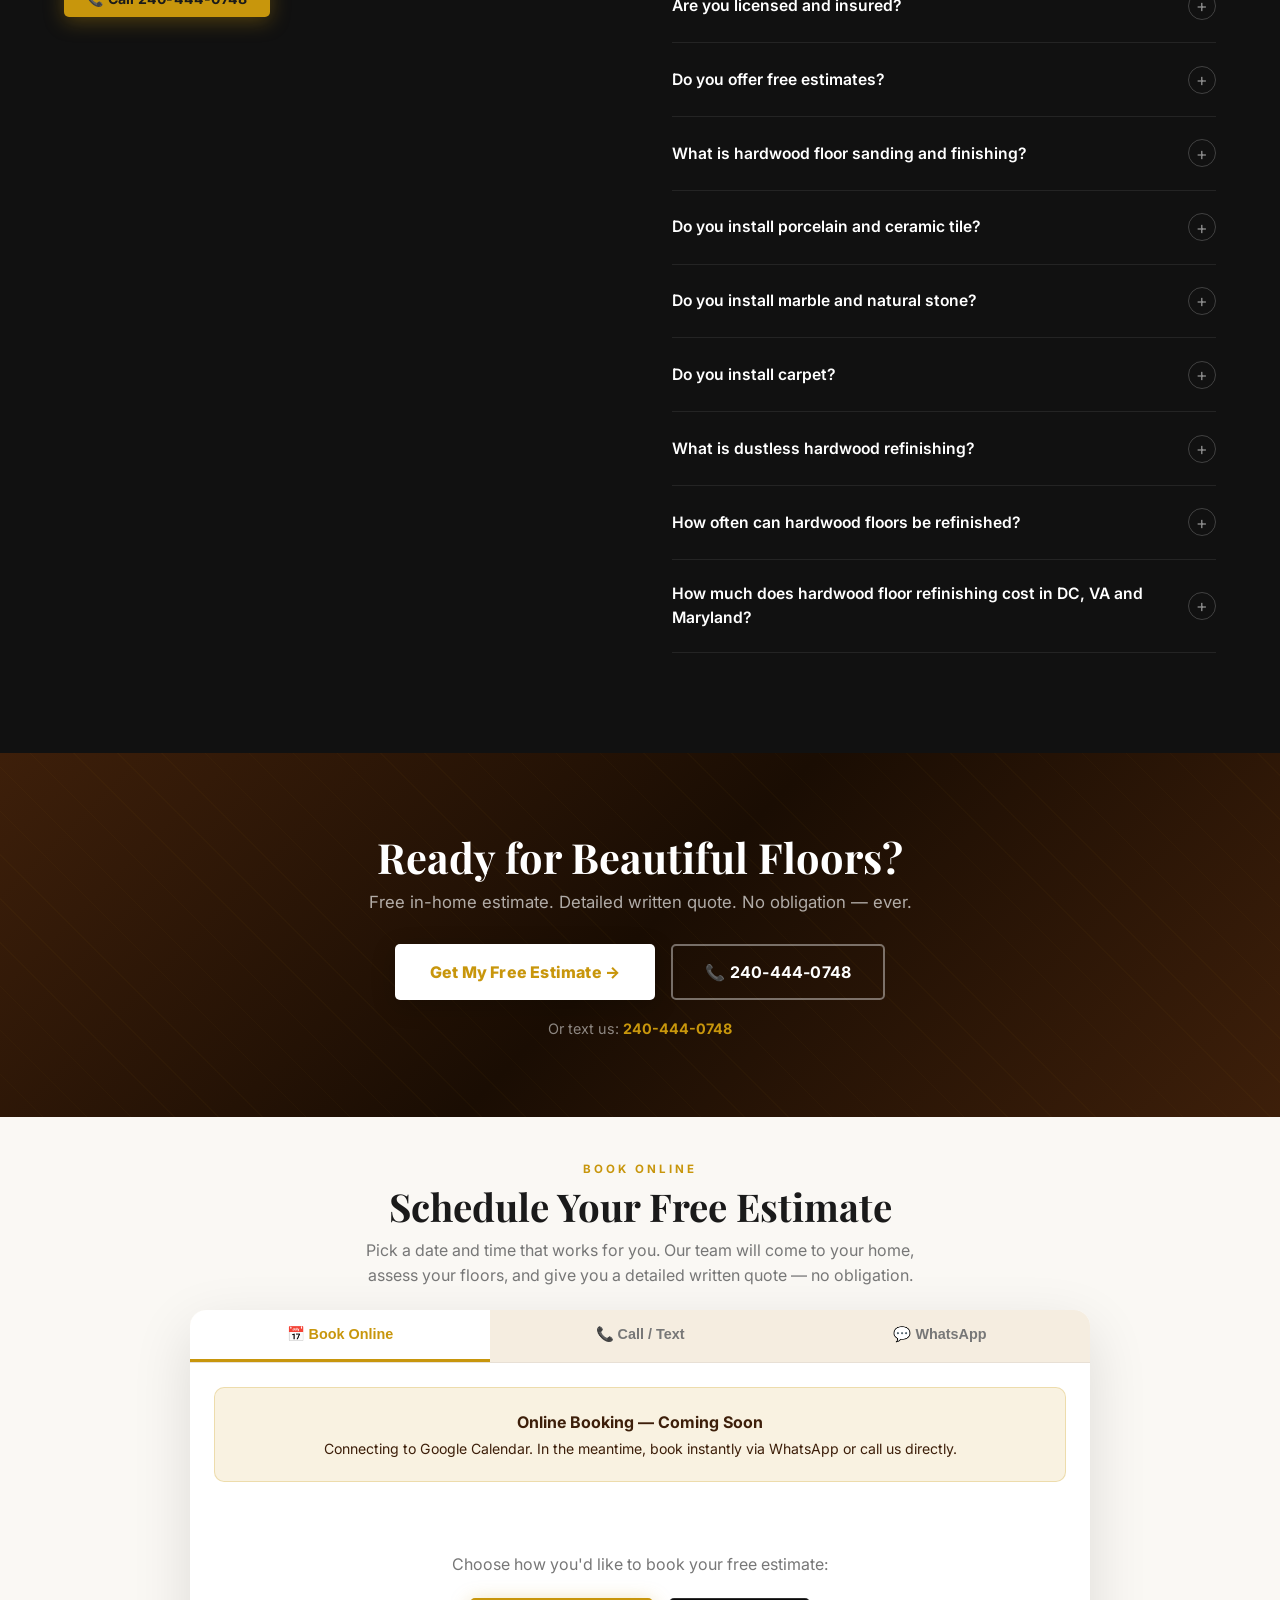
==== commit f75463be: "Copy + polish: punchier opening/finale lines, tighter headline tracking, gold CTA pulse Co-Authored-" ====
--- a/index.html
+++ b/index.html
@@ -1052,13 +1052,14 @@
 #cineStage .cphase.on{opacity:1;transform:translateY(-50%)}
 #cineStage .ckicker{display:inline-flex;align-items:center;gap:9px;font-size:.78rem;font-weight:800;letter-spacing:3px;text-transform:uppercase;color:#f5c842;text-shadow:0 2px 12px rgba(0,0,0,.85)}
 #cineStage .ckicker .cdot{width:8px;height:8px;border-radius:50%;background:#c8960c;box-shadow:0 0 10px #c8960c}
-#cineStage .ch{font-family:'Playfair Display',Georgia,serif;font-weight:900;line-height:1.02;font-size:clamp(2.4rem,6.2vw,4.8rem);margin:.5rem 0;color:#fff;text-shadow:0 4px 36px rgba(0,0,0,.85)}
+#cineStage .ch{font-family:'Playfair Display',Georgia,serif;font-weight:900;line-height:1.02;letter-spacing:-0.01em;font-size:clamp(2.4rem,6.2vw,4.8rem);margin:.5rem 0;color:#fff;text-shadow:0 4px 36px rgba(0,0,0,.85)}
 #cineStage .ch .ac{color:#f5c842}
 #cineStage .csub{font-size:clamp(1rem,2vw,1.28rem);color:#f2eee4;max-width:600px;line-height:1.5;text-shadow:0 2px 18px rgba(0,0,0,.9)}
 #cineStage .ccta{display:flex;gap:14px;flex-wrap:wrap;margin-top:26px;pointer-events:auto}
 #cineStage .cbtn{display:inline-flex;align-items:center;gap:8px;padding:16px 30px;border-radius:12px;font-weight:800;font-size:1.02rem;text-decoration:none;transition:transform .2s,box-shadow .2s}
 #cineStage .cbtn-gold{background:linear-gradient(135deg,#e0a812,#f5c842);color:#1a1206;box-shadow:0 10px 30px rgba(200,150,12,.45)}
-#cineStage .cbtn-gold:hover{transform:translateY(-3px)}
+#cineStage .cbtn-gold{animation:cineGoldPulse 6s ease-in-out infinite}
+.cbtn-gold:hover{transform:translateY(-3px)}
 #cineStage .cbtn-ghost{background:rgba(0,0,0,.35);color:#fff;border:1px solid rgba(255,255,255,.35);backdrop-filter:blur(6px)}
 #cineStage .cchips{position:absolute;left:7vw;bottom:30px;z-index:7;display:flex;gap:10px;flex-wrap:wrap;opacity:0;transition:opacity .5s}
 #cineStage .cchip{font-size:.74rem;font-weight:700;padding:7px 12px;border-radius:999px;background:rgba(0,0,0,.55);border:1px solid rgba(200,150,12,.3);backdrop-filter:blur(6px);color:#fff}
@@ -1068,6 +1069,7 @@
 #cineStage .cmouse::after{content:"";position:absolute;top:6px;left:50%;width:3px;height:7px;border-radius:2px;background:#fff;transform:translateX(-50%);animation:cwheel 1.4s ease-in-out infinite}
 @keyframes cwheel{0%{opacity:0;top:5px}40%{opacity:1}100%{opacity:0;top:15px}}
 #cinePbar{position:fixed;top:0;left:0;height:3px;width:0;z-index:30;background:linear-gradient(90deg,#c8960c,#f5c842)}
+@keyframes cineGoldPulse{0%,88%,100%{box-shadow:0 10px 30px rgba(200,150,12,.45)}92%{box-shadow:0 10px 30px rgba(200,150,12,.45),0 0 0 10px rgba(200,150,12,.25)}96%{box-shadow:0 10px 30px rgba(200,150,12,.45)}}
 @media (orientation:portrait){#cineVid{object-position:60% center}}
 @media (max-width:480px){#cineTrack{height:300vh}#cineStage .ch{font-size:clamp(1.9rem,8.5vw,2.6rem)}#cineStage .csub{font-size:.98rem}#cineStage .ckicker{font-size:.68rem;letter-spacing:2px}#cineStage .cbtn{padding:14px 22px;font-size:.95rem}#cineStage .cchips{display:none}}
 #cineSkip{position:absolute;right:18px;bottom:24px;z-index:8;font:700 .78rem/1 Inter,system-ui;letter-spacing:1px;color:#fff;background:rgba(0,0,0,.45);border:1px solid rgba(255,255,255,.3);border-radius:999px;padding:10px 16px;cursor:pointer;backdrop-filter:blur(6px);transition:opacity .3s}
@@ -1175,7 +1177,7 @@
       <div class="cphase" id="cp1">
         <span class="ckicker"><span class="cdot"></span> Maryland · DC · Northern Virginia</span>
         <h2 class="ch">Every great room<br>starts at the <span class="ac">floor.</span></h2>
-        <p class="csub">Scroll — and watch this room get its hardwood, exactly the way we install it.</p>
+        <p class="csub">This is what your install looks like. Watch.</p>
       </div>
       <div class="cphase" id="cp2">
         <span class="ckicker"><span class="cdot"></span> Moisture barrier on every install</span>
@@ -1190,7 +1192,7 @@
       <div class="cphase" id="cp4">
         <span class="ckicker"><span class="cdot"></span> USA Pro Floors · Since 2010</span>
         <h2 class="ch">Floors that frame<br>the <span class="ac">view.</span></h2>
-        <p class="csub">Hardwood installation &amp; refinishing across the DMV — 190+ five-star reviews, licensed &amp; insured (MHIC&nbsp;#111360).</p>
+        <p class="csub">190+ five-star reviews. Licensed &amp; insured (MHIC&nbsp;#111360). Serving the DMV since 2010.</p>
         <div class="ccta">
           <a href="https://usaprofloors.com/quote/" class="cbtn cbtn-gold">⚡ Get My Instant Quote →</a>
           <a href="#contact" class="cbtn cbtn-ghost">Get a Free Estimate ↓</a>
